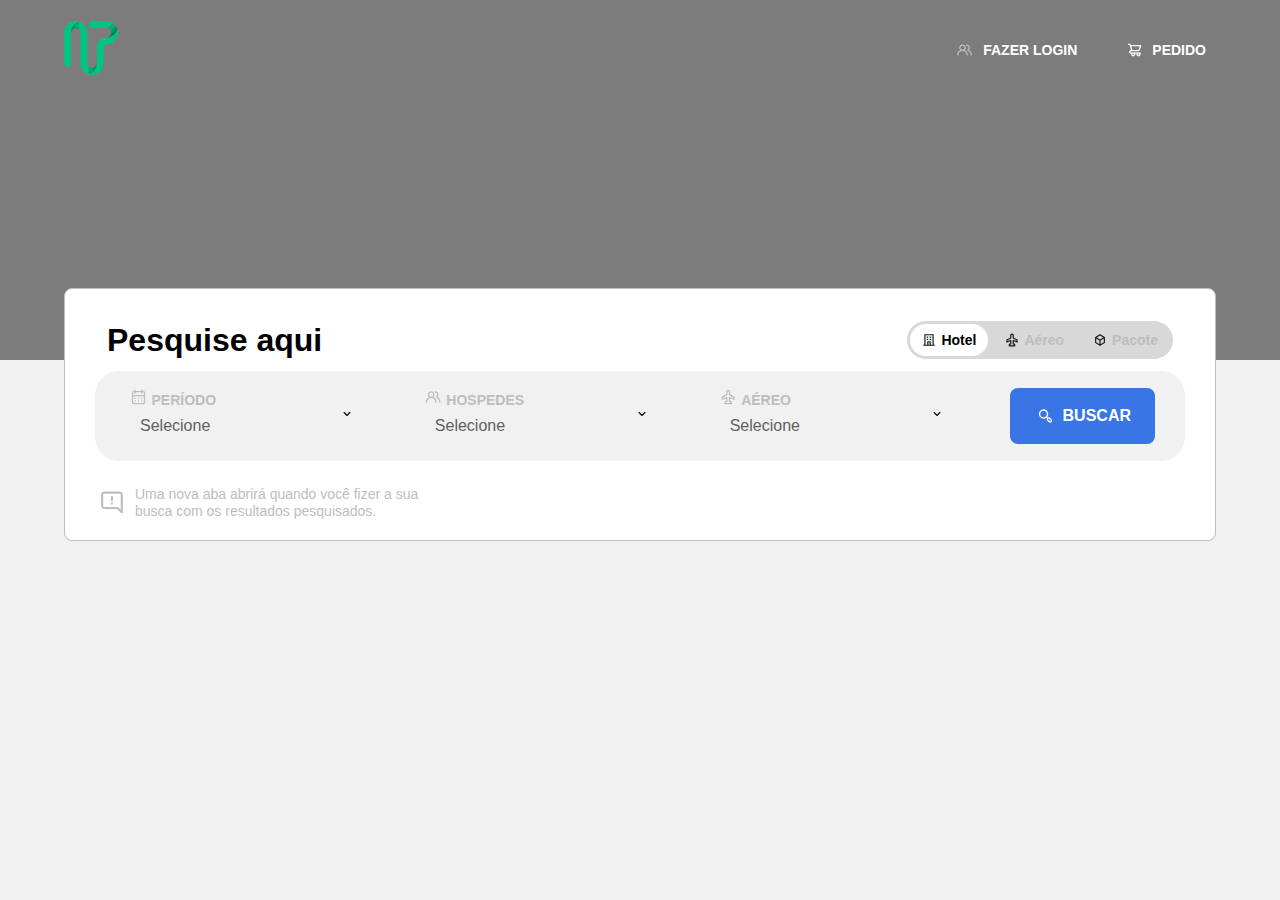
==== index.html @ 0e7811f5 "first commit" ====
<!DOCTYPE html>
<html translate="no">
<head>
  <meta charset="UTF-8">
  <meta http-equiv="X-UA-Compatible" content="IE=edge">
  <meta name="viewport" content="width=device-width, initial-scale=1.0">
  <meta name="google" content="notranslate">

  <title>Document</title>
 
  <link rel="stylesheet" href="assets/css/styles.min.css">
</head>
<body>
  <div class="motor-background">
    <header>
      <div class="icon_container">
        <img src="./assets/images/favicon.svg" alt="Logo Infotera">
      </div>
      <div class="navgation_container">
        <nav>
          <ul>
            <li>
              <a href="#">
                <img src="./assets/images/users.svg" alt="">
                FAZER LOGIN
              </a>
            </li>
            <li>
              <a href="#">
                <img src="./assets/images/cart.svg" alt="">
                PEDIDO
              </a>
            </li>
          </ul>
        </nav>
      </div>
    </header>

    <div class="motor_search">
      <div class="search_options-container">
        <h2>Pesquise aqui</h2>
        <div class="search_options">
          <div>
            <a href="#" class="current">
              <img src="./assets/images/Building.svg" alt="">
              Hotel
            </a>
          </div>
          <div>
            <a href="#">
              <img src="./assets/images/Plane.svg" alt="">
              Aéreo
            </a>
          </div>
          <div>
            <a href="#">
              <img src="./assets/images/Box.svg" alt="">
              Pacote
            </a>
          </div>
        </div>
      </div>

      <div class="search_fields-container">
        <div class="input_field-container">
          <div class="field_label-container">
            <div>
              <img src="./assets/images/calendar_gray.svg" alt="">
              <label for="">Período</label>
            </div>
            <img class="right-icon" src="./assets/images/down-arrow-1.svg" alt="">
          </div>
          <input type="text" placeholder="Selecione">
        </div>

        <div class="input_field-container">
          <div class="field_label-container">
            <div>
              <img src="./assets/images/users_1.svg" alt="">
              <label for="">Hospedes</label>
            </div>
            <img class="right-icon" src="./assets/images/down-arrow-1.svg" alt="">
          </div>
          <input type="text" placeholder="Selecione">
        </div>

        <div class="input_field-container">
          <div class="field_label-container">
            <div>
              <img src="./assets/images/plane_gray.svg" alt="">
              <label for="">Aéreo</label>
            </div>
            <img class="right-icon" src="./assets/images/down-arrow-1.svg" alt="">
          </div>
          <input type="text" placeholder="Selecione">
        </div>
        
        <div class="motor_button-container">
          <a href="./views/hotelList.html">
            <img src="./assets/images/search.svg" alt="">
            Buscar
          </a>
        </div>
      </div>

      <div class="disclaimer-container">
        <p>
          <img src="./assets/images/Icon.svg" alt="">
          Uma nova aba abrirá quando você fizer a sua<br>busca com os resultados pesquisados.
        </p>
      </div>
    </div>
  </div>
</body>
</html>
---- assets/css/styles.min.css ----
:root{--primary-color: #3975E5;--secondary-color: #0B294B;--terciary-color: #20C997;--feedback-good-color: #78D9BC;--feedback-attention-color: #F6CE65;--feedback-bad-color: #D76363;--neutral-low-color: #131418;--neutral-low-light-color: #7C7C7C;--neutral-low-medium-color: #616161;--neutral-low-dark-color: #343435;--neutral-high-color: #C4C4C4;--neutral-high-light-color: #F1F1F1;--neutral-high-medium-color: #D8D8D8;--neutral-high-dark-color: #BEBEBE;--white-color: #FFF;--black-color: #000;--font-family: brother-1816, sans-serif;--font-bold: 700;--font-medium: 500;--font-regular: 400;--font-thin: 350;--font-size-xxxs: 12px;--font-size-xxs: 14px;--font-size-xxs: 14px;--font-size-xs: 16px;--font-size-sm: 20px;--font-size-md: 24px;--font-size-lg: 32px;--font-size-xl: 40px;--font-size-xxl: 48px;--font-size-xxxl: 64px;--font-size-display: 80px;--font-size-giant: 96px;--font-size-enormous: 128px;--line-height-default: 100%;--line-height-xs: 115%;--line-height-sm: 120%;--line-height-md: 133%;--line-height-lg: 150%;--line-height-xl: 170%;--line-height-xxl: 200%;--border-radius-none: 0px;--border-radius-sm: 8px;--border-radius-md: 16px;--border-radius-lg: 24px;--border-radius-pill: 500px;--border-width-none: 0px;--border-width-hairline: 1px;--border-width-thin: 2px;--border-width-thick: 4px;--border-width-heavy: 8px;--opacity-semiopaque: .72;--opacity-bold: .64;--opacity-medium: .32;--opacity-light: .16;--opacity-transparent: .08;--shadow-level-1: 0px 4px 8px;--shadow-level-2: 0px 8px 24px;--shadow-level-3: 0px 16px 32px;--shadow-level-4: 0px 16px 48px}*{margin:0;padding:0;-webkit-box-sizing:border-box;box-sizing:border-box;font-family:var(--font-family)}@media(max-width: 1080px){html{font-size:93.75%}}@media(max-width: 720px){html{font-size:87.5%}}select,button{cursor:pointer}a{color:inherit;text-decoration:none;color:var(--black-color)}*{padding:0;margin:0;-webkit-box-sizing:border-box;box-sizing:border-box;text-decoration:none;list-style:none;font-family:var(--font-family);outline:none;border:none}body{height:100vh}.motor-background{background-color:var(--neutral-low-light-color);height:40vh;position:relative}header{height:6.25rem;display:-webkit-box;display:-ms-flexbox;display:flex;-webkit-box-pack:justify;-ms-flex-pack:justify;justify-content:space-between;-webkit-box-align:center;-ms-flex-align:center;align-items:center;padding:0 4rem}header .icon_container img{height:3.375rem;width:3.375rem}header nav ul{display:-webkit-box;display:-ms-flexbox;display:flex;gap:1.875rem}header nav ul li{padding:0.625rem}header nav ul li a{display:-webkit-box;display:-ms-flexbox;display:flex;gap:0.625rem;color:var(--white-color);gap:0.625rem;font-size:var(--font-size-xxs);line-height:var(--line-height-sm);font-weight:var(--font-bold);-webkit-transition:.4s;transition:.4s}header nav ul li a:hover{opacity:var(--opacity-semiopaque)}.motor_search{background-color:var(--white-color);width:90%;margin:0 auto;border-radius:var(--border-radius-sm);padding:1.25rem 1.875rem;border:solid var(--border-width-hairline) var(--neutral-high-dark-color);position:absolute;left:5%;top:80%}.motor_search h2{font-weight:var(--font-bold);font-size:var(--font-size-lg)}.motor_search .search_options-container{display:-webkit-box;display:-ms-flexbox;display:flex;-webkit-box-pack:justify;-ms-flex-pack:justify;justify-content:space-between;-webkit-box-align:center;-ms-flex-align:center;align-items:center;height:auto;padding:0.75rem}.motor_search .search_options-container .search_options{display:-webkit-box;display:-ms-flexbox;display:flex;gap:0.3125rem;background-color:var(--neutral-high-medium-color);width:-webkit-fit-content;width:-moz-fit-content;width:fit-content;border-radius:var(--border-radius-lg);padding:0.1875rem;-webkit-box-pack:justify;-ms-flex-pack:justify;justify-content:space-between}.motor_search .search_options-container .search_options a{display:-webkit-box;display:-ms-flexbox;display:flex;gap:0.3125rem;-webkit-box-align:center;-ms-flex-align:center;align-items:center;padding:0.5rem 0.75rem;background-color:rgba(0,0,0,0);border-radius:var(--border-radius-lg);font-size:var(--font-size-xxs);font-weight:var(--font-bold);color:var(--neutral-high-dark-color);-webkit-transition:.4s;transition:.4s}.motor_search .search_options-container .search_options a.current{background-color:var(--white-color);color:var(--black-color)}.motor_search .search_options-container .search_options a:hover{background-color:var(--white-color);color:var(--black-color)}.motor_search .search_options-container .search_options a img{width:0.875rem;height:0.875rem}.motor_search .disclaimer-container{display:-webkit-box;display:-ms-flexbox;display:flex;margin:24px 0 0 0}.motor_search .disclaimer-container img{height:2.1875rem;width:2.1875rem}.motor_search .disclaimer-container p{font-size:var(--font-size-xxs);color:var(--neutral-high-dark-color);line-height:var(--line-height-sm);display:-webkit-box;display:-ms-flexbox;display:flex;-webkit-box-align:center;-ms-flex-align:center;align-items:center;gap:0.3125rem}.search_fields-container{background-color:var(--neutral-high-light-color);height:5.625rem;width:100%;border-radius:var(--border-radius-lg);display:grid;grid-template-columns:2fr 2fr 2fr 1fr}.search_fields-container .input_field-container{display:-webkit-box;display:-ms-flexbox;display:flex;-webkit-box-orient:vertical;-webkit-box-direction:normal;-ms-flex-direction:column;flex-direction:column;-webkit-box-pack:center;-ms-flex-pack:center;justify-content:center;padding:0 2.1875rem;position:relative}.search_fields-container .input_field-container input{background-color:rgba(0,0,0,0);padding:0.625rem}.search_fields-container .input_field-container input::-webkit-input-placeholder{color:var(--neutral-low-medium-color);font-size:var(--font-size-xs)}.search_fields-container .input_field-container input::-moz-placeholder{color:var(--neutral-low-medium-color);font-size:var(--font-size-xs)}.search_fields-container .input_field-container input:-ms-input-placeholder{color:var(--neutral-low-medium-color);font-size:var(--font-size-xs)}.search_fields-container .input_field-container input::-ms-input-placeholder{color:var(--neutral-low-medium-color);font-size:var(--font-size-xs)}.search_fields-container .input_field-container input::placeholder{color:var(--neutral-low-medium-color);font-size:var(--font-size-xs)}.search_fields-container .input_field-container .field_label-container{display:-webkit-box;display:-ms-flexbox;display:flex;gap:0.3125rem}.search_fields-container .input_field-container .field_label-container img.right-icon{height:1rem;width:1rem;position:absolute;right:2.1875rem;top:2.1875rem;cursor:pointer}.search_fields-container .input_field-container .field_label-container label{font-size:var(--font-size-xxs);color:var(--neutral-high-dark-color);font-weight:var(--font-bold);text-transform:uppercase}.search_fields-container .motor_button-container{display:-webkit-box;display:-ms-flexbox;display:flex;-webkit-box-pack:end;-ms-flex-pack:end;justify-content:flex-end;-webkit-box-align:center;-ms-flex-align:center;align-items:center;padding:0 1.875rem}.search_fields-container .motor_button-container a{background-color:var(--primary-color);padding:1rem 1.5rem;border-radius:var(--border-radius-sm);display:-webkit-box;display:-ms-flexbox;display:flex;gap:0.3125rem;-webkit-box-align:center;-ms-flex-align:center;align-items:center;color:var(--white-color);font-weight:var(--font-bold);text-transform:uppercase;-webkit-transition:.4s;transition:.4s}.search_fields-container .motor_button-container a:hover{opacity:var(--opacity-semiopaque)}body{background-color:var(--neutral-high-light-color)}.header-dark{background-color:var(--secondary-color)}.header-dark .header_motor_search{display:-webkit-box;display:-ms-flexbox;display:flex;-webkit-box-align:center;-ms-flex-align:center;align-items:center;gap:20px;background-color:var(--neutral-high-light-color);border-radius:var(--border-radius-lg);padding:7px 20px}.header-dark .header_motor_search .input_field{display:-webkit-box;display:-ms-flexbox;display:flex;-webkit-box-align:center;-ms-flex-align:center;align-items:center;gap:5px;width:200px}.header-dark .header_motor_search .input_field input{background-color:rgba(0,0,0,0);font-weight:var(--font-bold)}.header-dark .header_motor_search .input_field input.custom-width-input{width:60%}.header-dark .header_motor_search button{background-color:var(--primary-color);padding:10px;border-radius:var(--border-radius-sm)}.container{width:90%;margin:0 auto}.container .title_container{padding:30px 0}.order_filters-container{display:-webkit-box;display:-ms-flexbox;display:flex;-webkit-box-align:center;-ms-flex-align:center;align-items:center;gap:24px}.order_filters-container p{font-weight:var(--font-bold);color:var(--neutral-low-light-color)}.order_filters-container .order_filter_item-container{display:-webkit-box;display:-ms-flexbox;display:flex;gap:5px}.order_filters-container .order_filter_item-container .order_filter_item{border:solid var(--border-width-hairline) var(--neutral-high-medium-color);border-radius:var(--border-radius-sm);padding:4px;cursor:pointer;-webkit-transition:.4s;transition:.4s}.order_filters-container .order_filter_item-container .order_filter_item:hover{border-color:var(--black-color);color:var(--black-color)}.order_filters-container .order_filter_item-container .order_filter_item p{color:var(--neutral-high-medium-color);font-weight:var(--font-bold);font-size:var(--font-size-xxxs);text-transform:uppercase}.container_content{display:-webkit-box;display:-ms-flexbox;display:flex;gap:60px}.container_content .hotel_list-container{margin-top:50px;display:-webkit-box;display:-ms-flexbox;display:flex;-webkit-box-orient:vertical;-webkit-box-direction:normal;-ms-flex-direction:column;flex-direction:column;gap:20px;width:70%;border-radius:var(--border-radius-sm)}.container_content .hotel_list-container .hotel_list-item{display:grid;grid-template-columns:1fr 4fr}.container_content .hotel_list-container .hotel_list-item .image_hotel{width:400px;height:300px;border-radius:0;background-color:var(--white-color)}.container_content .hotel_list-container .hotel_list-item .image_hotel img{width:100%;height:100%;border-radius:var(--border-radius-sm)}.container_content .hotel_list-container .hotel_list-item .card_body-container{padding:20px 30px;background-color:var(--white-color);border-radius:0 var(--border-radius-sm) var(--border-radius-sm) 0}.container_content .hotel_list-container .hotel_list-item .card_body-container .card_title-container{display:-webkit-box;display:-ms-flexbox;display:flex;-webkit-box-pack:justify;-ms-flex-pack:justify;justify-content:space-between}.container_content .hotel_list-container .hotel_list-item .card_body-container .card_title-container .label-container{background-color:var(--secondary-color);padding:5px 10px;border-radius:var(--border-radius-sm)}.container_content .hotel_list-container .hotel_list-item .card_body-container .card_title-container .label-container p.label{color:var(--white-color);font-weight:var(--font-bold)}.container_content .hotel_list-container .hotel_list-item .card_body-container .card_title-container .assessment-container{background-color:var(--feedback-good-color);padding:5px 10px;border-radius:var(--border-radius-sm)}.container_content .hotel_list-container .hotel_list-item .card_body-container .card_title-container .assessment-container p{color:var(--white-color);font-weight:var(--font-regular)}.container_content .hotel_list-container .hotel_list-item .card_body-container .card_title-container .assessment-container p span{font-size:var(--font-size-sm);font-weight:var(--font-bold)}.container_content .hotel_list-container .hotel_list-item .card_body-container .card-content{padding:12px 0}.container_content .hotel_list-container .hotel_list-item .card_body-container .card-content h3{font-size:var(--font-size-md)}.container_content .hotel_list-container .hotel_list-item .card_body-container .card-content p{padding-top:5px;font-size:var(--font-size-xxxs);color:var(--neutral-low-light-color)}.container_content .hotel_list-container .hotel_list-item .card_body-container .card-content .boardTypes-container{display:grid;grid-template-columns:1fr 1fr;gap:15px;padding-top:30px}.container_content .hotel_list-container .hotel_list-item .card_body-container .card-content .boardTypes-container .boardType-content{display:-webkit-box;display:-ms-flexbox;display:flex;gap:5px;-webkit-box-align:center;-ms-flex-align:center;align-items:center}.container_content .hotel_list-container .hotel_list-item .card_body-container .card-content .boardTypes-container .boardType-content img{height:12px;width:12px}.container_content .hotel_list-container .hotel_list-item .card_body-container .card-content .boardTypes-container .boardType-content p{font-size:var(--font-size-xxs);color:var(--feedback-good-color)}.container_content .hotel_list-container .hotel_list-item .card_body-container .card-content .price_details-container{padding-top:15px;display:-webkit-box;display:-ms-flexbox;display:flex;-webkit-box-pack:justify;-ms-flex-pack:justify;justify-content:space-between;-webkit-box-align:center;-ms-flex-align:center;align-items:center}.container_content .hotel_list-container .hotel_list-item .card_body-container .card-content .price_details-container p{color:var(--neutral-high-dark-color);font-size:var(--font-size-x-xs)}.container_content .hotel_list-container .hotel_list-item .card_body-container .card-content .price_details-container p span.dark_text{font-weight:var(--font-bold)}.container_content .hotel_list-container .hotel_list-item .card_body-container .card-content .price_details-container .discount-container{padding:5px 10px;text-align:center;background-color:var(--primary-color);border-radius:var(--border-radius-sm)}.container_content .hotel_list-container .hotel_list-item .card_body-container .card-content .price_details-container .discount-container p{font-weight:var(--font-bold);color:var(--white-color);font-size:var(--font-size-xxxs)}.container_content .hotel_list-container .hotel_list-item .card_body-container .card-content .price_details-container .price-container{text-align:end}.container_content .hotel_list-container .hotel_list-item .card_body-container .card-content .price_details-container .price-container p{font-weight:var(--font-bold)}.container_content .hotel_list-container .hotel_list-item .card_body-container .card-content .price_details-container .price-container p.price_depor{font-size:var(--font-size-xxs)}.container_content .hotel_list-container .hotel_list-item .card_body-container .card-content .price_details-container .price-container p.price{font-size:var(--font-size-md);color:var(--black-color)}.container_content .hotel_list-container .hotel_list-item .card_body-container .card-content .price_details-container .price-container p.price span.small_text{font-size:var(--font-size-xxs)}.container_content .filters-container{width:40%;padding:3.125rem 0}.container_content .filters-container .filter_title-container{padding:0 0 1.875rem 0;display:-webkit-box;display:-ms-flexbox;display:flex;-webkit-box-pack:justify;-ms-flex-pack:justify;justify-content:space-between}.container_content .filters-container .filter_title-container h3{font-size:var(--font-size-md);font-weight:var(--font-bold)}.container_content .filters-container .filter_title-container button{font-size:var(--font-size-xxs);background-color:rgba(0,0,0,0);border-bottom:solid 1px var(--black-color);padding:0 5px;color:var(--neutral-low-color)}.container_content .filters-container .filters-content h4{color:var(--neutral-low-medium-color);font-weight:var(--font-bold);letter-spacing:1px;text-transform:uppercase}.container_content .filters-container .filters-content .graphic{height:150px;display:-webkit-box;display:-ms-flexbox;display:flex;-webkit-box-pack:center;-ms-flex-pack:center;justify-content:center}.container_content .filters-container .filters-content .price_minmax-container{padding:10px 0;display:-webkit-box;display:-ms-flexbox;display:flex;-webkit-box-pack:center;-ms-flex-pack:center;justify-content:center;gap:50px}.container_content .filters-container .filters-content .price_minmax-container .minmax_card{background-color:var(--white-color);padding:20px 30px;border-radius:var(--border-radius-sm);border:1px solid var(--neutral-high-medium-color);display:-webkit-box;display:-ms-flexbox;display:flex;-webkit-box-orient:vertical;-webkit-box-direction:normal;-ms-flex-direction:column;flex-direction:column;gap:5px}.container_content .filters-container .filters-content .price_minmax-container .minmax_card h4{font-size:var(--font-size-xxxs)}.container_content .filters-container .filters-content .price_minmax-container .minmax_card p{color:var(--neutral-high-dark-color)}.container_content .filters-container .filters-content .btns-container button{padding:10px 15px;border:solid 1px var(--neutral-high-medium-color);color:var(--neutral-high-medium-color);border-radius:var(--border-radius-sm);font-size:var(--font-size-xxs);font-weight:var(--font-bold)}.container_content .filters-container .filters-content .filter_rooms-container,.container_content .filters-container .filters-content .filter_rating-container,.container_content .filters-container .filters-content .filter_flight_company-container{padding-top:50px;display:-webkit-box;display:-ms-flexbox;display:flex;-webkit-box-orient:vertical;-webkit-box-direction:normal;-ms-flex-direction:column;flex-direction:column;gap:15px}.container_content .filters-container .filters-content .filter_flight_company-container .filter_flight_company-content{display:-webkit-box;display:-ms-flexbox;display:flex;-webkit-box-orient:vertical;-webkit-box-direction:normal;-ms-flex-direction:column;flex-direction:column;gap:25px}.container_content .filters-container .filters-content .filter_flight_company-container .filter_flight_company-content .filter_flight_company-item{display:-webkit-box;display:-ms-flexbox;display:flex;-webkit-box-align:center;-ms-flex-align:center;align-items:center;gap:10px}.container_content .filters-container .filters-content .filter_flight_company-container .filter_flight_company-content .filter_flight_company-item p{color:var(--neutral-high-dark-color);font-size:var(--font-size-xxs)}.container_content .filters-container .filters-content .filter_flight_company-container .filter_flight_company-content .filter_flight_company-item .check{padding:0px;border:0;border-radius:var(--border-radius-sm);cursor:pointer}.header-dark{background-color:var(--secondary-color)}.header-dark .header_motor_search{display:-webkit-box;display:-ms-flexbox;display:flex;-webkit-box-align:center;-ms-flex-align:center;align-items:center;gap:20px;background-color:var(--neutral-high-light-color);border-radius:var(--border-radius-lg);padding:7px 20px}.header-dark .header_motor_search .input_field{display:-webkit-box;display:-ms-flexbox;display:flex;-webkit-box-align:center;-ms-flex-align:center;align-items:center;gap:5px;width:200px}.header-dark .header_motor_search .input_field input{background-color:rgba(0,0,0,0);font-weight:var(--font-bold)}.header-dark .header_motor_search .input_field input.custom-width-input{width:60%}.header-dark .header_motor_search button{background-color:var(--primary-color);padding:10px;border-radius:var(--border-radius-sm)}.image-container{padding:30px 0;display:-webkit-box;display:-ms-flexbox;display:flex;-ms-flex-wrap:wrap;flex-wrap:wrap;gap:20px;max-height:450px}.image-container img{border-radius:var(--border-radius-sm)}
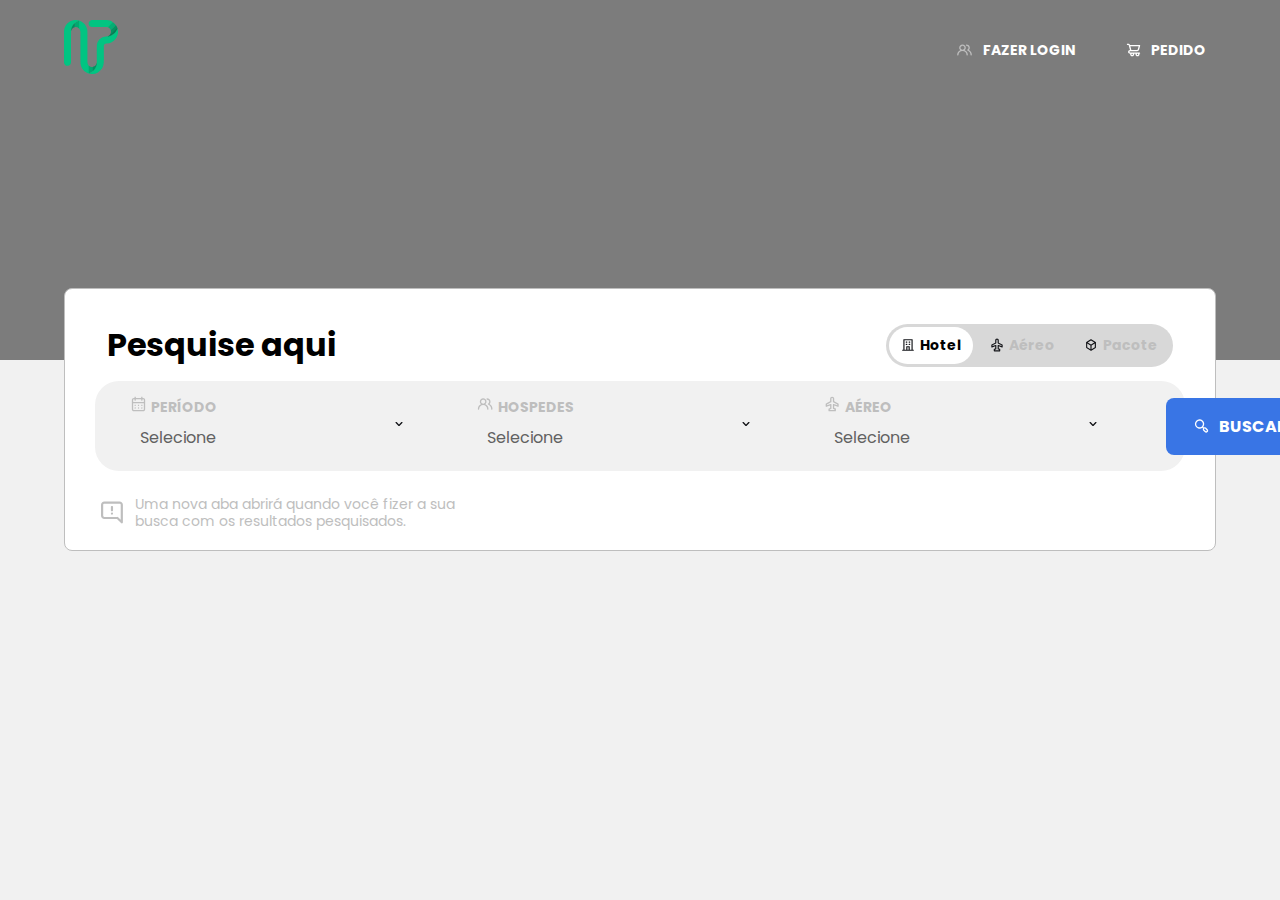
==== commit 39391068: "." ====
--- a/index.html
+++ b/index.html
@@ -96,7 +96,7 @@
         </div>
         
         <div class="motor_button-container">
-          <a href="./views/hotelList.html">
+          <a class="btn btn-blue" href="./views/hotelList.html">
             <img src="./assets/images/search.svg" alt="">
             Buscar
           </a>
--- a/assets/css/styles.min.css
+++ b/assets/css/styles.min.css
@@ -1 +1 @@
-:root{--primary-color: #3975E5;--secondary-color: #0B294B;--terciary-color: #20C997;--feedback-good-color: #78D9BC;--feedback-attention-color: #F6CE65;--feedback-bad-color: #D76363;--neutral-low-color: #131418;--neutral-low-light-color: #7C7C7C;--neutral-low-medium-color: #616161;--neutral-low-dark-color: #343435;--neutral-high-color: #C4C4C4;--neutral-high-light-color: #F1F1F1;--neutral-high-medium-color: #D8D8D8;--neutral-high-dark-color: #BEBEBE;--white-color: #FFF;--black-color: #000;--font-family: brother-1816, sans-serif;--font-bold: 700;--font-medium: 500;--font-regular: 400;--font-thin: 350;--font-size-xxxs: 12px;--font-size-xxs: 14px;--font-size-xxs: 14px;--font-size-xs: 16px;--font-size-sm: 20px;--font-size-md: 24px;--font-size-lg: 32px;--font-size-xl: 40px;--font-size-xxl: 48px;--font-size-xxxl: 64px;--font-size-display: 80px;--font-size-giant: 96px;--font-size-enormous: 128px;--line-height-default: 100%;--line-height-xs: 115%;--line-height-sm: 120%;--line-height-md: 133%;--line-height-lg: 150%;--line-height-xl: 170%;--line-height-xxl: 200%;--border-radius-none: 0px;--border-radius-sm: 8px;--border-radius-md: 16px;--border-radius-lg: 24px;--border-radius-pill: 500px;--border-width-none: 0px;--border-width-hairline: 1px;--border-width-thin: 2px;--border-width-thick: 4px;--border-width-heavy: 8px;--opacity-semiopaque: .72;--opacity-bold: .64;--opacity-medium: .32;--opacity-light: .16;--opacity-transparent: .08;--shadow-level-1: 0px 4px 8px;--shadow-level-2: 0px 8px 24px;--shadow-level-3: 0px 16px 32px;--shadow-level-4: 0px 16px 48px}*{margin:0;padding:0;-webkit-box-sizing:border-box;box-sizing:border-box;font-family:var(--font-family)}@media(max-width: 1080px){html{font-size:93.75%}}@media(max-width: 720px){html{font-size:87.5%}}select,button{cursor:pointer}a{color:inherit;text-decoration:none;color:var(--black-color)}*{padding:0;margin:0;-webkit-box-sizing:border-box;box-sizing:border-box;text-decoration:none;list-style:none;font-family:var(--font-family);outline:none;border:none}body{height:100vh}.motor-background{background-color:var(--neutral-low-light-color);height:40vh;position:relative}header{height:6.25rem;display:-webkit-box;display:-ms-flexbox;display:flex;-webkit-box-pack:justify;-ms-flex-pack:justify;justify-content:space-between;-webkit-box-align:center;-ms-flex-align:center;align-items:center;padding:0 4rem}header .icon_container img{height:3.375rem;width:3.375rem}header nav ul{display:-webkit-box;display:-ms-flexbox;display:flex;gap:1.875rem}header nav ul li{padding:0.625rem}header nav ul li a{display:-webkit-box;display:-ms-flexbox;display:flex;gap:0.625rem;color:var(--white-color);gap:0.625rem;font-size:var(--font-size-xxs);line-height:var(--line-height-sm);font-weight:var(--font-bold);-webkit-transition:.4s;transition:.4s}header nav ul li a:hover{opacity:var(--opacity-semiopaque)}.motor_search{background-color:var(--white-color);width:90%;margin:0 auto;border-radius:var(--border-radius-sm);padding:1.25rem 1.875rem;border:solid var(--border-width-hairline) var(--neutral-high-dark-color);position:absolute;left:5%;top:80%}.motor_search h2{font-weight:var(--font-bold);font-size:var(--font-size-lg)}.motor_search .search_options-container{display:-webkit-box;display:-ms-flexbox;display:flex;-webkit-box-pack:justify;-ms-flex-pack:justify;justify-content:space-between;-webkit-box-align:center;-ms-flex-align:center;align-items:center;height:auto;padding:0.75rem}.motor_search .search_options-container .search_options{display:-webkit-box;display:-ms-flexbox;display:flex;gap:0.3125rem;background-color:var(--neutral-high-medium-color);width:-webkit-fit-content;width:-moz-fit-content;width:fit-content;border-radius:var(--border-radius-lg);padding:0.1875rem;-webkit-box-pack:justify;-ms-flex-pack:justify;justify-content:space-between}.motor_search .search_options-container .search_options a{display:-webkit-box;display:-ms-flexbox;display:flex;gap:0.3125rem;-webkit-box-align:center;-ms-flex-align:center;align-items:center;padding:0.5rem 0.75rem;background-color:rgba(0,0,0,0);border-radius:var(--border-radius-lg);font-size:var(--font-size-xxs);font-weight:var(--font-bold);color:var(--neutral-high-dark-color);-webkit-transition:.4s;transition:.4s}.motor_search .search_options-container .search_options a.current{background-color:var(--white-color);color:var(--black-color)}.motor_search .search_options-container .search_options a:hover{background-color:var(--white-color);color:var(--black-color)}.motor_search .search_options-container .search_options a img{width:0.875rem;height:0.875rem}.motor_search .disclaimer-container{display:-webkit-box;display:-ms-flexbox;display:flex;margin:24px 0 0 0}.motor_search .disclaimer-container img{height:2.1875rem;width:2.1875rem}.motor_search .disclaimer-container p{font-size:var(--font-size-xxs);color:var(--neutral-high-dark-color);line-height:var(--line-height-sm);display:-webkit-box;display:-ms-flexbox;display:flex;-webkit-box-align:center;-ms-flex-align:center;align-items:center;gap:0.3125rem}.search_fields-container{background-color:var(--neutral-high-light-color);height:5.625rem;width:100%;border-radius:var(--border-radius-lg);display:grid;grid-template-columns:2fr 2fr 2fr 1fr}.search_fields-container .input_field-container{display:-webkit-box;display:-ms-flexbox;display:flex;-webkit-box-orient:vertical;-webkit-box-direction:normal;-ms-flex-direction:column;flex-direction:column;-webkit-box-pack:center;-ms-flex-pack:center;justify-content:center;padding:0 2.1875rem;position:relative}.search_fields-container .input_field-container input{background-color:rgba(0,0,0,0);padding:0.625rem}.search_fields-container .input_field-container input::-webkit-input-placeholder{color:var(--neutral-low-medium-color);font-size:var(--font-size-xs)}.search_fields-container .input_field-container input::-moz-placeholder{color:var(--neutral-low-medium-color);font-size:var(--font-size-xs)}.search_fields-container .input_field-container input:-ms-input-placeholder{color:var(--neutral-low-medium-color);font-size:var(--font-size-xs)}.search_fields-container .input_field-container input::-ms-input-placeholder{color:var(--neutral-low-medium-color);font-size:var(--font-size-xs)}.search_fields-container .input_field-container input::placeholder{color:var(--neutral-low-medium-color);font-size:var(--font-size-xs)}.search_fields-container .input_field-container .field_label-container{display:-webkit-box;display:-ms-flexbox;display:flex;gap:0.3125rem}.search_fields-container .input_field-container .field_label-container img.right-icon{height:1rem;width:1rem;position:absolute;right:2.1875rem;top:2.1875rem;cursor:pointer}.search_fields-container .input_field-container .field_label-container label{font-size:var(--font-size-xxs);color:var(--neutral-high-dark-color);font-weight:var(--font-bold);text-transform:uppercase}.search_fields-container .motor_button-container{display:-webkit-box;display:-ms-flexbox;display:flex;-webkit-box-pack:end;-ms-flex-pack:end;justify-content:flex-end;-webkit-box-align:center;-ms-flex-align:center;align-items:center;padding:0 1.875rem}.search_fields-container .motor_button-container a{background-color:var(--primary-color);padding:1rem 1.5rem;border-radius:var(--border-radius-sm);display:-webkit-box;display:-ms-flexbox;display:flex;gap:0.3125rem;-webkit-box-align:center;-ms-flex-align:center;align-items:center;color:var(--white-color);font-weight:var(--font-bold);text-transform:uppercase;-webkit-transition:.4s;transition:.4s}.search_fields-container .motor_button-container a:hover{opacity:var(--opacity-semiopaque)}body{background-color:var(--neutral-high-light-color)}.header-dark{background-color:var(--secondary-color)}.header-dark .header_motor_search{display:-webkit-box;display:-ms-flexbox;display:flex;-webkit-box-align:center;-ms-flex-align:center;align-items:center;gap:20px;background-color:var(--neutral-high-light-color);border-radius:var(--border-radius-lg);padding:7px 20px}.header-dark .header_motor_search .input_field{display:-webkit-box;display:-ms-flexbox;display:flex;-webkit-box-align:center;-ms-flex-align:center;align-items:center;gap:5px;width:200px}.header-dark .header_motor_search .input_field input{background-color:rgba(0,0,0,0);font-weight:var(--font-bold)}.header-dark .header_motor_search .input_field input.custom-width-input{width:60%}.header-dark .header_motor_search button{background-color:var(--primary-color);padding:10px;border-radius:var(--border-radius-sm)}.container{width:90%;margin:0 auto}.container .title_container{padding:30px 0}.order_filters-container{display:-webkit-box;display:-ms-flexbox;display:flex;-webkit-box-align:center;-ms-flex-align:center;align-items:center;gap:24px}.order_filters-container p{font-weight:var(--font-bold);color:var(--neutral-low-light-color)}.order_filters-container .order_filter_item-container{display:-webkit-box;display:-ms-flexbox;display:flex;gap:5px}.order_filters-container .order_filter_item-container .order_filter_item{border:solid var(--border-width-hairline) var(--neutral-high-medium-color);border-radius:var(--border-radius-sm);padding:4px;cursor:pointer;-webkit-transition:.4s;transition:.4s}.order_filters-container .order_filter_item-container .order_filter_item:hover{border-color:var(--black-color);color:var(--black-color)}.order_filters-container .order_filter_item-container .order_filter_item p{color:var(--neutral-high-medium-color);font-weight:var(--font-bold);font-size:var(--font-size-xxxs);text-transform:uppercase}.container_content{display:-webkit-box;display:-ms-flexbox;display:flex;gap:60px}.container_content .hotel_list-container{margin-top:50px;display:-webkit-box;display:-ms-flexbox;display:flex;-webkit-box-orient:vertical;-webkit-box-direction:normal;-ms-flex-direction:column;flex-direction:column;gap:20px;width:70%;border-radius:var(--border-radius-sm)}.container_content .hotel_list-container .hotel_list-item{display:grid;grid-template-columns:1fr 4fr}.container_content .hotel_list-container .hotel_list-item .image_hotel{width:400px;height:300px;border-radius:0;background-color:var(--white-color)}.container_content .hotel_list-container .hotel_list-item .image_hotel img{width:100%;height:100%;border-radius:var(--border-radius-sm)}.container_content .hotel_list-container .hotel_list-item .card_body-container{padding:20px 30px;background-color:var(--white-color);border-radius:0 var(--border-radius-sm) var(--border-radius-sm) 0}.container_content .hotel_list-container .hotel_list-item .card_body-container .card_title-container{display:-webkit-box;display:-ms-flexbox;display:flex;-webkit-box-pack:justify;-ms-flex-pack:justify;justify-content:space-between}.container_content .hotel_list-container .hotel_list-item .card_body-container .card_title-container .label-container{background-color:var(--secondary-color);padding:5px 10px;border-radius:var(--border-radius-sm)}.container_content .hotel_list-container .hotel_list-item .card_body-container .card_title-container .label-container p.label{color:var(--white-color);font-weight:var(--font-bold)}.container_content .hotel_list-container .hotel_list-item .card_body-container .card_title-container .assessment-container{background-color:var(--feedback-good-color);padding:5px 10px;border-radius:var(--border-radius-sm)}.container_content .hotel_list-container .hotel_list-item .card_body-container .card_title-container .assessment-container p{color:var(--white-color);font-weight:var(--font-regular)}.container_content .hotel_list-container .hotel_list-item .card_body-container .card_title-container .assessment-container p span{font-size:var(--font-size-sm);font-weight:var(--font-bold)}.container_content .hotel_list-container .hotel_list-item .card_body-container .card-content{padding:12px 0}.container_content .hotel_list-container .hotel_list-item .card_body-container .card-content h3{font-size:var(--font-size-md)}.container_content .hotel_list-container .hotel_list-item .card_body-container .card-content p{padding-top:5px;font-size:var(--font-size-xxxs);color:var(--neutral-low-light-color)}.container_content .hotel_list-container .hotel_list-item .card_body-container .card-content .boardTypes-container{display:grid;grid-template-columns:1fr 1fr;gap:15px;padding-top:30px}.container_content .hotel_list-container .hotel_list-item .card_body-container .card-content .boardTypes-container .boardType-content{display:-webkit-box;display:-ms-flexbox;display:flex;gap:5px;-webkit-box-align:center;-ms-flex-align:center;align-items:center}.container_content .hotel_list-container .hotel_list-item .card_body-container .card-content .boardTypes-container .boardType-content img{height:12px;width:12px}.container_content .hotel_list-container .hotel_list-item .card_body-container .card-content .boardTypes-container .boardType-content p{font-size:var(--font-size-xxs);color:var(--feedback-good-color)}.container_content .hotel_list-container .hotel_list-item .card_body-container .card-content .price_details-container{padding-top:15px;display:-webkit-box;display:-ms-flexbox;display:flex;-webkit-box-pack:justify;-ms-flex-pack:justify;justify-content:space-between;-webkit-box-align:center;-ms-flex-align:center;align-items:center}.container_content .hotel_list-container .hotel_list-item .card_body-container .card-content .price_details-container p{color:var(--neutral-high-dark-color);font-size:var(--font-size-x-xs)}.container_content .hotel_list-container .hotel_list-item .card_body-container .card-content .price_details-container p span.dark_text{font-weight:var(--font-bold)}.container_content .hotel_list-container .hotel_list-item .card_body-container .card-content .price_details-container .discount-container{padding:5px 10px;text-align:center;background-color:var(--primary-color);border-radius:var(--border-radius-sm)}.container_content .hotel_list-container .hotel_list-item .card_body-container .card-content .price_details-container .discount-container p{font-weight:var(--font-bold);color:var(--white-color);font-size:var(--font-size-xxxs)}.container_content .hotel_list-container .hotel_list-item .card_body-container .card-content .price_details-container .price-container{text-align:end}.container_content .hotel_list-container .hotel_list-item .card_body-container .card-content .price_details-container .price-container p{font-weight:var(--font-bold)}.container_content .hotel_list-container .hotel_list-item .card_body-container .card-content .price_details-container .price-container p.price_depor{font-size:var(--font-size-xxs)}.container_content .hotel_list-container .hotel_list-item .card_body-container .card-content .price_details-container .price-container p.price{font-size:var(--font-size-md);color:var(--black-color)}.container_content .hotel_list-container .hotel_list-item .card_body-container .card-content .price_details-container .price-container p.price span.small_text{font-size:var(--font-size-xxs)}.container_content .filters-container{width:40%;padding:3.125rem 0}.container_content .filters-container .filter_title-container{padding:0 0 1.875rem 0;display:-webkit-box;display:-ms-flexbox;display:flex;-webkit-box-pack:justify;-ms-flex-pack:justify;justify-content:space-between}.container_content .filters-container .filter_title-container h3{font-size:var(--font-size-md);font-weight:var(--font-bold)}.container_content .filters-container .filter_title-container button{font-size:var(--font-size-xxs);background-color:rgba(0,0,0,0);border-bottom:solid 1px var(--black-color);padding:0 5px;color:var(--neutral-low-color)}.container_content .filters-container .filters-content h4{color:var(--neutral-low-medium-color);font-weight:var(--font-bold);letter-spacing:1px;text-transform:uppercase}.container_content .filters-container .filters-content .graphic{height:150px;display:-webkit-box;display:-ms-flexbox;display:flex;-webkit-box-pack:center;-ms-flex-pack:center;justify-content:center}.container_content .filters-container .filters-content .price_minmax-container{padding:10px 0;display:-webkit-box;display:-ms-flexbox;display:flex;-webkit-box-pack:center;-ms-flex-pack:center;justify-content:center;gap:50px}.container_content .filters-container .filters-content .price_minmax-container .minmax_card{background-color:var(--white-color);padding:20px 30px;border-radius:var(--border-radius-sm);border:1px solid var(--neutral-high-medium-color);display:-webkit-box;display:-ms-flexbox;display:flex;-webkit-box-orient:vertical;-webkit-box-direction:normal;-ms-flex-direction:column;flex-direction:column;gap:5px}.container_content .filters-container .filters-content .price_minmax-container .minmax_card h4{font-size:var(--font-size-xxxs)}.container_content .filters-container .filters-content .price_minmax-container .minmax_card p{color:var(--neutral-high-dark-color)}.container_content .filters-container .filters-content .btns-container button{padding:10px 15px;border:solid 1px var(--neutral-high-medium-color);color:var(--neutral-high-medium-color);border-radius:var(--border-radius-sm);font-size:var(--font-size-xxs);font-weight:var(--font-bold)}.container_content .filters-container .filters-content .filter_rooms-container,.container_content .filters-container .filters-content .filter_rating-container,.container_content .filters-container .filters-content .filter_flight_company-container{padding-top:50px;display:-webkit-box;display:-ms-flexbox;display:flex;-webkit-box-orient:vertical;-webkit-box-direction:normal;-ms-flex-direction:column;flex-direction:column;gap:15px}.container_content .filters-container .filters-content .filter_flight_company-container .filter_flight_company-content{display:-webkit-box;display:-ms-flexbox;display:flex;-webkit-box-orient:vertical;-webkit-box-direction:normal;-ms-flex-direction:column;flex-direction:column;gap:25px}.container_content .filters-container .filters-content .filter_flight_company-container .filter_flight_company-content .filter_flight_company-item{display:-webkit-box;display:-ms-flexbox;display:flex;-webkit-box-align:center;-ms-flex-align:center;align-items:center;gap:10px}.container_content .filters-container .filters-content .filter_flight_company-container .filter_flight_company-content .filter_flight_company-item p{color:var(--neutral-high-dark-color);font-size:var(--font-size-xxs)}.container_content .filters-container .filters-content .filter_flight_company-container .filter_flight_company-content .filter_flight_company-item .check{padding:0px;border:0;border-radius:var(--border-radius-sm);cursor:pointer}.header-dark{background-color:var(--secondary-color)}.header-dark .header_motor_search{display:-webkit-box;display:-ms-flexbox;display:flex;-webkit-box-align:center;-ms-flex-align:center;align-items:center;gap:20px;background-color:var(--neutral-high-light-color);border-radius:var(--border-radius-lg);padding:7px 20px}.header-dark .header_motor_search .input_field{display:-webkit-box;display:-ms-flexbox;display:flex;-webkit-box-align:center;-ms-flex-align:center;align-items:center;gap:5px;width:200px}.header-dark .header_motor_search .input_field input{background-color:rgba(0,0,0,0);font-weight:var(--font-bold)}.header-dark .header_motor_search .input_field input.custom-width-input{width:60%}.header-dark .header_motor_search button{background-color:var(--primary-color);padding:10px;border-radius:var(--border-radius-sm)}.image-container{padding:30px 0;display:-webkit-box;display:-ms-flexbox;display:flex;-ms-flex-wrap:wrap;flex-wrap:wrap;gap:20px;max-height:450px}.image-container img{border-radius:var(--border-radius-sm)}+@import"https://fonts.googleapis.com/css2?family=Poppins:wght@300;400;500;600;700;800&display=swap";:root{--primary-color: #3975E5;--secondary-color: #0B294B;--terciary-color: #20C997;--feedback-good-color: #78D9BC;--feedback-attention-color: #F6CE65;--feedback-bad-color: #D76363;--neutral-low-color: #131418;--neutral-low-light-color: #7C7C7C;--neutral-low-medium-color: #616161;--neutral-low-dark-color: #343435;--neutral-high-color: #C4C4C4;--neutral-high-light-color: #F1F1F1;--neutral-high-medium-color: #D8D8D8;--neutral-high-dark-color: #BEBEBE;--white-color: #FFF;--black-color: #000;--font-family: "Poppins", brother-1816, sans-serif;--font-extrabold: 800;--font-bold: 700;--font-medium: 500;--font-regular: 400;--font-thin: 350;--font-size-xxxs: 12px;--font-size-xxs: 14px;--font-size-xxs: 14px;--font-size-xs: 16px;--font-size-sm: 20px;--font-size-md: 24px;--font-size-lg: 32px;--font-size-xl: 40px;--font-size-xxl: 48px;--font-size-xxxl: 64px;--font-size-display: 80px;--font-size-giant: 96px;--font-size-enormous: 128px;--line-height-default: 100%;--line-height-xs: 115%;--line-height-sm: 120%;--line-height-md: 133%;--line-height-lg: 150%;--line-height-xl: 170%;--line-height-xxl: 200%;--border-radius-none: 0px;--border-radius-sm: 8px;--border-radius-md: 16px;--border-radius-lg: 24px;--border-radius-pill: 500px;--border-width-none: 0px;--border-width-hairline: 1px;--border-width-thin: 2px;--border-width-thick: 4px;--border-width-heavy: 8px;--opacity-semiopaque: .72;--opacity-bold: .64;--opacity-medium: .32;--opacity-light: .16;--opacity-transparent: .08;--shadow-level-1: 0px 4px 8px;--shadow-level-2: 0px 8px 24px;--shadow-level-3: 0px 16px 32px;--shadow-level-4: 0px 16px 48px}*{margin:0;padding:0;-webkit-box-sizing:border-box;box-sizing:border-box;font-family:var(--font-family)}@media(max-width: 1080px){html{font-size:93.75%}}@media(max-width: 720px){html{font-size:87.5%}}select,button{cursor:pointer}a{color:inherit;text-decoration:none;color:var(--black-color)}.btn{padding:1rem 1.5rem;border-radius:var(--border-radius-sm);display:-webkit-box;display:-ms-flexbox;display:flex;gap:0.3125rem;-webkit-box-align:center;-ms-flex-align:center;align-items:center;font-weight:var(--font-bold);text-transform:uppercase;-webkit-transition:.4s;transition:.4s}.btn.btn-transparent{background-color:rgba(0,0,0,0)}.btn.btn-filter-sidebar{padding:0.625rem 0.9375rem;border:solid 0.125rem var(--neutral-high-medium-color);color:var(--neutral-high-medium-color);border-radius:var(--border-radius-sm);font-size:var(--font-size-xxs);-webkit-transition:.4s;transition:.4s}.btn.btn-filter-sidebar:hover,.btn.btn-filter-sidebar.selected{border-color:var(--secondary-color);color:var(--secondary-color)}.btn.btn-blue{background-color:var(--primary-color);color:var(--white-color)}.btn.btn-border-bottom{border-bottom:1px solid var(--black-color);border-radius:0}.btn.btn-action{padding:0;font-weight:var(--font-regular);text-transform:capitalize;-webkit-transition:.3s;transition:.3s}.btn.btn-action:hover{font-weight:var(--font-bold)}.btn.btn-delete{background-color:rgba(0,0,0,0);padding:0 0.3125rem;display:-webkit-box;display:-ms-flexbox;display:flex;-webkit-box-align:center;-ms-flex-align:center;align-items:center;gap:0.3125rem;color:var(--feedback-bad-color);border-bottom:solid 0.0625rem var(--feedback-bad-color);border-radius:0;font-weight:var(--font-regular);text-transform:capitalize;-webkit-transition:.3s;transition:.3s}.btn.btn-delete:hover{border-width:0.125rem;font-weight:var(--font-bold)}.btn.no-border{border:none}.btn.btn-social-medias{padding:10px 20px;width:200px;border-radius:0;height:40px;display:-webkit-box;display:-ms-flexbox;display:flex;-webkit-box-align:center;-ms-flex-align:center;align-items:center;-webkit-box-pack:start;-ms-flex-pack:start;justify-content:flex-start;gap:5px;text-transform:capitalize;font-weight:var(--font-regular);font-size:var(--font-size-xxxs);color:var(--white-color);-webkit-transition:.3s;transition:.3s}.btn.btn-social-medias:hover{opacity:var(--opacity-semiopaque)}.btn.btn-social-medias.facebook-button{background-color:#1877f2}.btn.btn-social-medias.apple-button{background-color:var(--black-color);-webkit-box-pack:center;-ms-flex-pack:center;justify-content:center}.btn.btn-social-medias.google-button{background-color:#346ef1;padding-left:0;-webkit-box-pack:start;-ms-flex-pack:start;justify-content:start}.btn.btn-social-medias.local_account-button{background-color:var(--white-color);color:var(--black-color);border:solid 1px var(--black-color);-webkit-box-pack:center;-ms-flex-pack:center;justify-content:center}.btn:hover{opacity:var(--opacity-semiopaque)}*{padding:0;margin:0;-webkit-box-sizing:border-box;box-sizing:border-box;text-decoration:none;list-style:none;font-family:var(--font-family);outline:none;border:none}body{height:100vh}.motor-background{background-color:var(--neutral-low-light-color);height:40vh;position:relative}header{height:6.25rem;display:-webkit-box;display:-ms-flexbox;display:flex;-webkit-box-pack:justify;-ms-flex-pack:justify;justify-content:space-between;-webkit-box-align:center;-ms-flex-align:center;align-items:center;padding:0 4rem}header .icon_container img{height:3.375rem;width:3.375rem}header nav ul{display:-webkit-box;display:-ms-flexbox;display:flex;gap:1.875rem}header nav ul li{padding:0.625rem}header nav ul li a{display:-webkit-box;display:-ms-flexbox;display:flex;gap:0.625rem;color:var(--white-color);gap:0.625rem;font-size:var(--font-size-xxs);line-height:var(--line-height-sm);font-weight:var(--font-bold);-webkit-transition:.4s;transition:.4s}header nav ul li a:hover{opacity:var(--opacity-semiopaque)}.motor_search{background-color:var(--white-color);width:90%;margin:0 auto;border-radius:var(--border-radius-sm);padding:1.25rem 1.875rem;border:solid var(--border-width-hairline) var(--neutral-high-dark-color);position:absolute;left:5%;top:80%}.motor_search h2{font-weight:var(--font-bold);font-size:var(--font-size-lg)}.motor_search .search_options-container{display:-webkit-box;display:-ms-flexbox;display:flex;-webkit-box-pack:justify;-ms-flex-pack:justify;justify-content:space-between;-webkit-box-align:center;-ms-flex-align:center;align-items:center;height:auto;padding:0.75rem}.motor_search .search_options-container .search_options{display:-webkit-box;display:-ms-flexbox;display:flex;gap:0.3125rem;background-color:var(--neutral-high-medium-color);width:-webkit-fit-content;width:-moz-fit-content;width:fit-content;border-radius:var(--border-radius-lg);padding:0.1875rem;-webkit-box-pack:justify;-ms-flex-pack:justify;justify-content:space-between}.motor_search .search_options-container .search_options a{display:-webkit-box;display:-ms-flexbox;display:flex;gap:0.3125rem;-webkit-box-align:center;-ms-flex-align:center;align-items:center;padding:0.5rem 0.75rem;background-color:rgba(0,0,0,0);border-radius:var(--border-radius-lg);font-size:var(--font-size-xxs);font-weight:var(--font-bold);color:var(--neutral-high-dark-color);-webkit-transition:.4s;transition:.4s}.motor_search .search_options-container .search_options a.current{background-color:var(--white-color);color:var(--black-color)}.motor_search .search_options-container .search_options a:hover{background-color:var(--white-color);color:var(--black-color)}.motor_search .search_options-container .search_options a img{width:0.875rem;height:0.875rem}.motor_search .disclaimer-container{display:-webkit-box;display:-ms-flexbox;display:flex;margin:1.5rem 0 0 0}.motor_search .disclaimer-container img{height:2.1875rem;width:2.1875rem}.motor_search .disclaimer-container p{font-size:var(--font-size-xxs);color:var(--neutral-high-dark-color);line-height:var(--line-height-sm);display:-webkit-box;display:-ms-flexbox;display:flex;-webkit-box-align:center;-ms-flex-align:center;align-items:center;gap:0.3125rem}.search_fields-container{background-color:var(--neutral-high-light-color);height:5.625rem;width:100%;border-radius:var(--border-radius-lg);display:grid;grid-template-columns:2fr 2fr 2fr 1fr}.search_fields-container .input_field-container{display:-webkit-box;display:-ms-flexbox;display:flex;-webkit-box-orient:vertical;-webkit-box-direction:normal;-ms-flex-direction:column;flex-direction:column;-webkit-box-pack:center;-ms-flex-pack:center;justify-content:center;padding:0 2.1875rem;position:relative}.search_fields-container .input_field-container input{background-color:rgba(0,0,0,0);padding:0.625rem}.search_fields-container .input_field-container input::-webkit-input-placeholder{color:var(--neutral-low-medium-color);font-size:var(--font-size-xs)}.search_fields-container .input_field-container input::-moz-placeholder{color:var(--neutral-low-medium-color);font-size:var(--font-size-xs)}.search_fields-container .input_field-container input:-ms-input-placeholder{color:var(--neutral-low-medium-color);font-size:var(--font-size-xs)}.search_fields-container .input_field-container input::-ms-input-placeholder{color:var(--neutral-low-medium-color);font-size:var(--font-size-xs)}.search_fields-container .input_field-container input::placeholder{color:var(--neutral-low-medium-color);font-size:var(--font-size-xs)}.search_fields-container .input_field-container .field_label-container{display:-webkit-box;display:-ms-flexbox;display:flex;gap:0.3125rem}.search_fields-container .input_field-container .field_label-container img.right-icon{height:1rem;width:1rem;position:absolute;right:2.1875rem;top:2.1875rem;cursor:pointer}.search_fields-container .input_field-container .field_label-container label{font-size:var(--font-size-xxs);color:var(--neutral-high-dark-color);font-weight:var(--font-bold);text-transform:uppercase}.search_fields-container .motor_button-container{display:-webkit-box;display:-ms-flexbox;display:flex;-webkit-box-pack:end;-ms-flex-pack:end;justify-content:flex-end;-webkit-box-align:center;-ms-flex-align:center;align-items:center;padding:0 1.875rem}body{background-color:var(--neutral-high-light-color)}.header-dark{background-color:var(--secondary-color)}.header-dark .header_motor_search{display:-webkit-box;display:-ms-flexbox;display:flex;-webkit-box-align:center;-ms-flex-align:center;align-items:center;gap:1.25rem;background-color:var(--neutral-high-light-color);border-radius:var(--border-radius-lg);padding:0.4375rem 1.25rem}.header-dark .header_motor_search .input_field{display:-webkit-box;display:-ms-flexbox;display:flex;-webkit-box-align:center;-ms-flex-align:center;align-items:center;gap:0.3125rem;width:12.5rem}.header-dark .header_motor_search .input_field input{background-color:rgba(0,0,0,0);font-weight:var(--font-bold)}.header-dark .header_motor_search .input_field input.custom-width-input{width:60%}.container{width:90%;margin:0 auto}.container .title_container{padding:1.875rem 0}.order_filters-container{display:-webkit-box;display:-ms-flexbox;display:flex;-webkit-box-align:center;-ms-flex-align:center;align-items:center;gap:1.5rem}.order_filters-container p{font-weight:var(--font-bold);color:var(--neutral-low-light-color)}.order_filters-container .order_filter_item-container{display:-webkit-box;display:-ms-flexbox;display:flex;gap:0.3125rem}.order_filters-container .order_filter_item-container .order_filter_item{border:solid var(--border-width-hairline) var(--neutral-high-medium-color);border-radius:var(--border-radius-sm);padding:0.25rem;cursor:pointer;-webkit-transition:.4s;transition:.4s}.order_filters-container .order_filter_item-container .order_filter_item p{color:var(--neutral-high-medium-color);font-weight:var(--font-bold);font-size:var(--font-size-xxxs);text-transform:uppercase;-webkit-transition:.4s;transition:.4s}.order_filters-container .order_filter_item-container .order_filter_item:hover{border-color:var(--black-color);color:var(--black-color)}.order_filters-container .order_filter_item-container .order_filter_item:hover p{color:var(--black-color)}.container_content{display:-webkit-box;display:-ms-flexbox;display:flex;gap:3.75rem}.container_content .hotel_list-container{margin-top:3.125rem;display:-webkit-box;display:-ms-flexbox;display:flex;-webkit-box-orient:vertical;-webkit-box-direction:normal;-ms-flex-direction:column;flex-direction:column;gap:1.25rem;width:70%;border-radius:var(--border-radius-sm);-webkit-transition:.4s;transition:.4s}.container_content .hotel_list-container .hotel_list-item{display:grid;grid-template-columns:1fr 4fr}.container_content .hotel_list-container .hotel_list-item .image_hotel{width:25rem;height:100%;border-radius:0;background-color:var(--white-color)}.container_content .hotel_list-container .hotel_list-item .image_hotel img{width:100%;height:100%;border-radius:var(--border-radius-sm)}.container_content .hotel_list-container .hotel_list-item .card_body-container{padding:1.25rem 1.875rem;background-color:var(--white-color);border-radius:0 var(--border-radius-sm) var(--border-radius-sm) 0}.container_content .hotel_list-container .hotel_list-item .card_body-container .card_title-container{display:-webkit-box;display:-ms-flexbox;display:flex;-webkit-box-pack:justify;-ms-flex-pack:justify;justify-content:space-between}.container_content .hotel_list-container .hotel_list-item .card_body-container .card_title-container .label-container{background-color:var(--secondary-color);padding:0.3125rem 0.625rem;border-radius:var(--border-radius-sm)}.container_content .hotel_list-container .hotel_list-item .card_body-container .card_title-container .label-container p.label{color:var(--white-color);font-weight:var(--font-bold)}.container_content .hotel_list-container .hotel_list-item .card_body-container .card_title-container .assessment-container{background-color:var(--feedback-good-color);padding:0.3125rem 0.625rem;border-radius:var(--border-radius-sm)}.container_content .hotel_list-container .hotel_list-item .card_body-container .card_title-container .assessment-container p{color:var(--white-color);font-weight:var(--font-regular)}.container_content .hotel_list-container .hotel_list-item .card_body-container .card_title-container .assessment-container p span{font-size:var(--font-size-sm);font-weight:var(--font-bold)}.container_content .hotel_list-container .hotel_list-item .card_body-container .card-content{padding:0.75rem 0}.container_content .hotel_list-container .hotel_list-item .card_body-container .card-content h3{font-size:var(--font-size-md)}.container_content .hotel_list-container .hotel_list-item .card_body-container .card-content p{padding-top:0.3125rem;font-size:var(--font-size-xxxs);color:var(--neutral-low-light-color)}.container_content .hotel_list-container .hotel_list-item .card_body-container .card-content .boardTypes-container{display:grid;grid-template-columns:1fr 1fr;gap:0.9375rem;padding-top:1.875rem}.container_content .hotel_list-container .hotel_list-item .card_body-container .card-content .boardTypes-container .boardType-content{display:-webkit-box;display:-ms-flexbox;display:flex;gap:0.3125rem;-webkit-box-align:center;-ms-flex-align:center;align-items:center}.container_content .hotel_list-container .hotel_list-item .card_body-container .card-content .boardTypes-container .boardType-content img{height:0.75rem;width:0.75rem}.container_content .hotel_list-container .hotel_list-item .card_body-container .card-content .boardTypes-container .boardType-content p{font-size:var(--font-size-xxs);color:var(--feedback-good-color)}.container_content .hotel_list-container .hotel_list-item .card_body-container .card-content .price_details-container{padding-top:0.9375rem;display:-webkit-box;display:-ms-flexbox;display:flex;-webkit-box-pack:justify;-ms-flex-pack:justify;justify-content:space-between;-webkit-box-align:center;-ms-flex-align:center;align-items:center}.container_content .hotel_list-container .hotel_list-item .card_body-container .card-content .price_details-container p{color:var(--neutral-high-dark-color);font-size:var(--font-size-x-xs)}.container_content .hotel_list-container .hotel_list-item .card_body-container .card-content .price_details-container p span.dark_text{font-weight:var(--font-bold)}.container_content .hotel_list-container .hotel_list-item .card_body-container .card-content .price_details-container .discount-container{padding:0.3125rem 0.625rem;text-align:center;background-color:var(--primary-color);border-radius:var(--border-radius-sm)}.container_content .hotel_list-container .hotel_list-item .card_body-container .card-content .price_details-container .discount-container p{font-weight:var(--font-bold);color:var(--white-color);font-size:var(--font-size-xxxs)}.container_content .hotel_list-container .hotel_list-item .card_body-container .card-content .price_details-container .price-container{text-align:end}.container_content .hotel_list-container .hotel_list-item .card_body-container .card-content .price_details-container .price-container p{font-weight:var(--font-bold)}.container_content .hotel_list-container .hotel_list-item .card_body-container .card-content .price_details-container .price-container p.price_depor{font-size:var(--font-size-xxs)}.container_content .hotel_list-container .hotel_list-item .card_body-container .card-content .price_details-container .price-container p.price{font-size:var(--font-size-md);color:var(--black-color)}.container_content .hotel_list-container .hotel_list-item .card_body-container .card-content .price_details-container .price-container p.price span.small_text{font-size:var(--font-size-xxs)}.container_content .filters-container{width:40%;padding:3.125rem 0}.container_content .filters-container .filter_title-container{padding:0 0 1.875rem 0;display:-webkit-box;display:-ms-flexbox;display:flex;-webkit-box-pack:justify;-ms-flex-pack:justify;justify-content:space-between;-webkit-box-align:center;-ms-flex-align:center;align-items:center}.container_content .filters-container .filter_title-container h3{font-size:var(--font-size-md);font-weight:var(--font-bold)}.container_content .filters-container .filters-content h4{color:var(--neutral-low-medium-color);font-weight:var(--font-bold);letter-spacing:0.0625rem;text-transform:uppercase}.container_content .filters-container .filters-content .graphic{height:9.375rem;display:-webkit-box;display:-ms-flexbox;display:flex;-webkit-box-pack:center;-ms-flex-pack:center;justify-content:center}.container_content .filters-container .filters-content .price_minmax-container{padding:0.625rem 0;display:-webkit-box;display:-ms-flexbox;display:flex;-webkit-box-pack:center;-ms-flex-pack:center;justify-content:center;gap:3.125rem}.container_content .filters-container .filters-content .price_minmax-container .minmax_card{background-color:var(--white-color);padding:1.25rem 1.875rem;border-radius:var(--border-radius-sm);border:0.125rem solid var(--neutral-high-medium-color);display:-webkit-box;display:-ms-flexbox;display:flex;-webkit-box-orient:vertical;-webkit-box-direction:normal;-ms-flex-direction:column;flex-direction:column;gap:0.3125rem;cursor:pointer;-webkit-transition:.4s;transition:.4s}.container_content .filters-container .filters-content .price_minmax-container .minmax_card h4{font-size:var(--font-size-xxxs);-webkit-transition:.4s;transition:.4s}.container_content .filters-container .filters-content .price_minmax-container .minmax_card p{color:var(--neutral-high-dark-color);-webkit-transition:.4s;transition:.4s}.container_content .filters-container .filters-content .price_minmax-container .minmax_card:hover{border-color:var(--secondary-color)}.container_content .filters-container .filters-content .price_minmax-container .minmax_card:hover h4,.container_content .filters-container .filters-content .price_minmax-container .minmax_card:hover p{color:var(--secondary-color)}.container_content .filters-container .filters-content .btns-container{display:-webkit-box;display:-ms-flexbox;display:flex;gap:5px}.container_content .filters-container .filters-content .filter_rooms-container,.container_content .filters-container .filters-content .filter_rating-container,.container_content .filters-container .filters-content .filter_flight_company-container{padding-top:3.125rem;display:-webkit-box;display:-ms-flexbox;display:flex;-webkit-box-orient:vertical;-webkit-box-direction:normal;-ms-flex-direction:column;flex-direction:column;gap:0.9375rem}.container_content .filters-container .filters-content .filter_flight_company-container .filter_flight_company-content{display:-webkit-box;display:-ms-flexbox;display:flex;-webkit-box-orient:vertical;-webkit-box-direction:normal;-ms-flex-direction:column;flex-direction:column;gap:1.5625rem}.container_content .filters-container .filters-content .filter_flight_company-container .filter_flight_company-content .filter_flight_company-item{display:-webkit-box;display:-ms-flexbox;display:flex;-webkit-box-align:center;-ms-flex-align:center;align-items:center;gap:0.625rem;cursor:pointer}.container_content .filters-container .filters-content .filter_flight_company-container .filter_flight_company-content .filter_flight_company-item p{color:var(--neutral-high-dark-color);font-size:var(--font-size-xxs)}.container_content .filters-container .filters-content .filter_flight_company-container .filter_flight_company-content .filter_flight_company-item .check{padding:0rem;border:0;border-radius:var(--border-radius-sm);cursor:pointer}.header-dark{background-color:var(--secondary-color)}.header-dark .header_motor_search{display:-webkit-box;display:-ms-flexbox;display:flex;-webkit-box-align:center;-ms-flex-align:center;align-items:center;gap:1.25rem;background-color:var(--neutral-high-light-color);border-radius:var(--border-radius-lg);padding:0.4375rem 1.25rem}.header-dark .header_motor_search .input_field{display:-webkit-box;display:-ms-flexbox;display:flex;-webkit-box-align:center;-ms-flex-align:center;align-items:center;gap:0.3125rem;width:12.5rem}.header-dark .header_motor_search .input_field input{background-color:rgba(0,0,0,0);font-weight:var(--font-bold)}.header-dark .header_motor_search .input_field input.custom-width-input{width:60%}.header-dark .header_motor_search button{background-color:var(--primary-color);padding:0.625rem;border-radius:var(--border-radius-sm)}.image-container{padding:1.875rem 0;display:grid;grid-template-columns:50% 25% 25%;-ms-flex-wrap:wrap;flex-wrap:wrap;gap:1.25rem}.image-container img{width:100%;height:100%;border-radius:var(--border-radius-sm)}.image-container img:nth-child(1){grid-row:1/3}.collumn{display:grid;grid-template-columns:6fr 3fr;gap:2.1875rem;padding:1.875rem 0}.hotel_detail-container{border-radius:var(--border-radius-sm);display:-webkit-box;display:-ms-flexbox;display:flex;-webkit-box-orient:vertical;-webkit-box-direction:normal;-ms-flex-direction:column;flex-direction:column;gap:1rem}.hotel_detail-container .description-container{background-color:var(--white-color);padding:1.875rem;border-radius:var(--border-radius-sm)}.hotel_detail-container .description-container .rating-container{display:-webkit-box;display:-ms-flexbox;display:flex;-webkit-box-pack:justify;-ms-flex-pack:justify;justify-content:space-between;-webkit-box-align:center;-ms-flex-align:center;align-items:center}.hotel_detail-container .description-container .rating-container .card-boardType{padding:0.3125rem 0.625rem;border-radius:var(--border-radius-sm);background-color:var(--secondary-color)}.hotel_detail-container .description-container .rating-container .card-boardType p{color:var(--white-color);font-weight:var(--font-bold);text-align:center}.hotel_detail-container .description-container .rating-container .evaluation_notes-container{display:-webkit-box;display:-ms-flexbox;display:flex;gap:0.625rem;-webkit-box-align:center;-ms-flex-align:center;align-items:center}.hotel_detail-container .description-container .rating-container .evaluation_notes-container p{font-weight:var(--font-bold);color:var(--neutral-low-medium-color)}.hotel_detail-container .description-container .rating-container .evaluation_notes-container p.label{padding:0.3125rem 0.625rem;border-radius:var(--border-radius-sm);background-color:var(--feedback-good-color);color:var(--white-color);font-weight:var(--font-bold);text-align:center;font-size:var(--font-size-md)}.hotel_detail-container .description-container .detail_container{padding:1rem 0;display:-webkit-box;display:-ms-flexbox;display:flex;-webkit-box-orient:vertical;-webkit-box-direction:normal;-ms-flex-direction:column;flex-direction:column;gap:1rem}.hotel_detail-container .description-container .detail_container h1{font-weight:var(--font-extrabold);font-size:var(--font-size-xxl);color:var(--neutral-low-color)}.hotel_detail-container .description-container .detail_container .detail_description{font-size:var(--font-size-sm);line-height:1.6875rem;color:var(--neutral-low-light-color)}.hotel_detail-container .type_room-content{padding:1rem 0;display:-webkit-box;display:-ms-flexbox;display:flex;-webkit-box-orient:vertical;-webkit-box-direction:normal;-ms-flex-direction:column;flex-direction:column;gap:0.625rem}.hotel_detail-container .type_room-content .type-room-item{display:-webkit-box;display:-ms-flexbox;display:flex;gap:1rem}.hotel_detail-container .type_room-content .type-room-item .type_room-image{height:16.875rem;width:28.125rem}.hotel_detail-container .type_room-content .type-room-item .type_room-image img{width:100%;height:100%;border-radius:var(--border-radius-sm)}.hotel_detail-container .type_room-content .type-room-item .type_room-details .card-boardType{padding:0.3125rem 0.625rem;border-radius:var(--border-radius-sm);background-color:var(--secondary-color);width:-webkit-fit-content;width:-moz-fit-content;width:fit-content}.hotel_detail-container .type_room-content .type-room-item .type_room-details .card-boardType p{color:var(--white-color);font-weight:var(--font-bold);text-align:center;text-transform:uppercase;font-size:var(--font-size-xxxs)}.hotel_detail-container .type_room-content .type-room-item .type_room-details .item_content-container{display:-webkit-box;display:-ms-flexbox;display:flex;-webkit-box-pack:justify;-ms-flex-pack:justify;justify-content:space-between;position:relative}.hotel_detail-container .type_room-content .type-room-item .type_room-details .item_content-container .description_container{padding:1.25rem 0;display:-webkit-box;display:-ms-flexbox;display:flex;-webkit-box-orient:vertical;-webkit-box-direction:normal;-ms-flex-direction:column;flex-direction:column;gap:1.25rem;width:60%}.hotel_detail-container .type_room-content .type-room-item .type_room-details .item_content-container .description_container h3{font-size:var(--font-size-md);font-weight:var(--font-bold);color:var(--neutral-low-color)}.hotel_detail-container .type_room-content .type-room-item .type_room-details .item_content-container .description_container .detail_description{font-size:var(--font-size-xxs);line-height:1rem;color:var(--neutral-low-light-color)}.hotel_detail-container .type_room-content .type-room-item .type_room-details .item_content-container .type_room_price-container{display:-webkit-box;display:-ms-flexbox;display:flex;-webkit-box-orient:vertical;-webkit-box-direction:normal;-ms-flex-direction:column;flex-direction:column;gap:0.3125rem}.hotel_detail-container .type_room-content .type-room-item .type_room-details .item_content-container .type_room_price-container p.label{color:var(--neutral-high-dark-color);font-size:var(--font-size-xxs);text-align:end}.hotel_detail-container .type_room-content .type-room-item .type_room-details .item_content-container .type_room_price-container p.label span{font-weight:var(--font-bold)}.hotel_detail-container .type_room-content .type-room-item .type_room-details .item_content-container .type_room_price-container p.type_room-price{color:var(--neutral-low-dark-color);font-size:var(--font-size-xxs);text-align:end;font-weight:var(--font-bold)}.hotel_detail-container .type_room-content .type-room-item .type_room-details .item_content-container .type_room_price-container p.type_room-price span{font-size:var(--font-size-md)}.hotel_detail-container .type_room-content .type-room-item .type_room-details .item_content-container .room_type_facilities-container{display:grid;grid-template-columns:1fr 1fr;row-gap:0.9375rem}.hotel_detail-container .type_room-content .type-room-item .type_room-details .item_content-container .room_type_facilities-container .facilitie-item{display:-webkit-box;display:-ms-flexbox;display:flex;-webkit-box-align:center;-ms-flex-align:center;align-items:center;gap:0.3125rem}.hotel_detail-container .type_room-content .type-room-item .type_room-details .item_content-container .room_type_facilities-container .facilitie-item img{width:0.875rem;height:0.875rem}.hotel_detail-container .type_room-content .type-room-item .type_room-details .item_content-container .room_type_facilities-container .facilitie-item p{font-size:var(--font-size-xxs)}.hotel_detail-container .type_room-content .type-room-item .type_room-details .item_content-container .select_button-container{position:absolute;bottom:30%;right:0}.hotel_detail-container .type_room-content .type-room-item .type_room-details .item_content-container .select_button-container button{padding:0.9375rem 0.9375rem;background-color:rgba(0,0,0,0);border:solid 0.125rem var(--neutral-low-color);color:var(--neutral-low-color);border-radius:var(--border-radius-sm);font-size:var(--font-size-xxs);text-transform:uppercase;font-weight:var(--font-bold);cursor:pointer;-webkit-transition:.3s;transition:.3s}.hotel_detail-container .type_room-content .type-room-item .type_room-details .item_content-container .select_button-container button:hover{background-color:var(--primary-color);color:var(--white-color);border:none}.hotel_detail-container .accordion_list{background-color:var(--white-color);padding:0 1.875rem;border-radius:var(--border-radius-sm)}.hotel_detail-container .accordion_list .accordion_list-header{height:4.5rem;display:-webkit-box;display:-ms-flexbox;display:flex;-webkit-box-align:center;-ms-flex-align:center;align-items:center;-webkit-box-pack:justify;-ms-flex-pack:justify;justify-content:space-between}.hotel_detail-container .accordion_list .accordion_list-header p.accordion_list-title{font-size:var(--font-size-xs);letter-spacing:0.0625rem;color:var(--neutral-low-light-color);text-transform:uppercase;font-weight:var(--font-bold)}.hotel_detail-container .accordion_list .accordion_list-header button{background-color:rgba(0,0,0,0);cursor:pointer}.hotel_detail-container .accordion_list .accordion_list-header button img{width:2.1875rem;height:2.1875rem}.hotel_detail-container .hotel_details-container{background-color:var(--white-color);border-radius:var(--border-radius-sm);padding:1.875rem;display:-webkit-box;display:-ms-flexbox;display:flex;-webkit-box-orient:vertical;-webkit-box-direction:normal;-ms-flex-direction:column;flex-direction:column;gap:1.875rem}.hotel_detail-container .hotel_details-container h3{font-weight:var(--font-bold);font-size:var(--font-size-sm);color:var(--neutral-low-color)}.hotel_detail-container .hotel_details-container p{font-size:var(--font-size-sm);color:var(--neutral-low-light-color);line-height:1.6875rem}.sidebar-container{background-color:var(--white-color);border-radius:var(--border-radius-sm);padding:1.875rem;display:-webkit-box;display:-ms-flexbox;display:flex;-webkit-box-orient:vertical;-webkit-box-direction:normal;-ms-flex-direction:column;flex-direction:column;gap:0.625rem;height:-webkit-fit-content;height:-moz-fit-content;height:fit-content}.sidebar-container h3{color:var(--neutral-low-color);font-weight:var(--font-bold);font-size:var(--font-size-md);line-height:2.25rem}.sidebar-container .sidebar_items_list{padding-top:1.875rem;display:-webkit-box;display:-ms-flexbox;display:flex;-webkit-box-orient:vertical;-webkit-box-direction:normal;-ms-flex-direction:column;flex-direction:column;gap:0.625rem}.sidebar-container .sidebar_items_list .sidebar_item{display:-webkit-box;display:-ms-flexbox;display:flex;-webkit-box-align:center;-ms-flex-align:center;align-items:center;-webkit-box-pack:justify;-ms-flex-pack:justify;justify-content:space-between;height:3.75rem}.sidebar-container .sidebar_items_list .sidebar_item .sidebar_item_label{display:-webkit-box;display:-ms-flexbox;display:flex;-webkit-box-align:center;-ms-flex-align:center;align-items:center;gap:0.3125rem}.sidebar-container .sidebar_items_list .sidebar_item .sidebar_item_label p{font-size:var(--font-size-xs);text-transform:uppercase;font-weight:var(--font-bold);letter-spacing:0.0625rem;color:var(--neutral-high-dark-color)}.sidebar-container .sidebar_items_list .sidebar_item .sidebar_item_label img{height:1.25rem;width:1.25rem}.sidebar-container .sidebar_items_list .sidebar_item .sidebar_price_container{display:-webkit-box;display:-ms-flexbox;display:flex;-webkit-box-orient:vertical;-webkit-box-direction:normal;-ms-flex-direction:column;flex-direction:column;gap:0.3125rem;color:var(--neutral-high-dark-color)}.sidebar-container .sidebar_items_list .sidebar_item .sidebar_price_container p.text_price{color:var(--neutral-low-dark-color);font-weight:var(--font-bold)}.sidebar-container .sidebar_items_list .sidebar_item span{color:var(--neutral-high-dark-color);font-size:var(--font-size-xxs)}.sidebar-container .sidebar_items_list .sidebar_item span.span_price{color:var(--neutral-low-dark-color);font-size:var(--font-size-md);font-weight:var(--font-bold)}.sidebar-container .sidebar_items_list .sidebar_item button,.sidebar-container .sidebar_items_list .sidebar_item a{padding:0.9375rem 0.625rem;background-color:rgba(0,0,0,0);border:solid 0.125rem var(--neutral-low-color);text-transform:uppercase;font-weight:var(--font-bold);font-size:var(--font-size-xxs);color:var(--neutral-low-color);border-radius:var(--border-radius-sm);text-align:center;display:-webkit-box;display:-ms-flexbox;display:flex;-webkit-box-align:center;-ms-flex-align:center;align-items:center;gap:0.3125rem;-webkit-transition:.3s;transition:.3s;cursor:pointer}.sidebar-container .sidebar_items_list .sidebar_item button.sidebar_btn_order,.sidebar-container .sidebar_items_list .sidebar_item a.sidebar_btn_order{background-color:var(--terciary-color);color:var(--white-color);border:none}.sidebar-container .sidebar_items_list .sidebar_item button.sidebar_btn_order:hover,.sidebar-container .sidebar_items_list .sidebar_item a.sidebar_btn_order:hover{opacity:var(--opacity-semiopaque)}.sidebar-container .sidebar_items_list .sidebar_item button.disabled,.sidebar-container .sidebar_items_list .sidebar_item a.disabled{background-color:var(--neutral-high-light-color);border:none;color:var(--neutral-high-dark-color);cursor:default}.sidebar-container .sidebar_items_list .sidebar_item button:hover:not(.disabled,.sidebar_btn_order),.sidebar-container .sidebar_items_list .sidebar_item a:hover:not(.disabled,.sidebar_btn_order){background-color:var(--primary-color);border:none;color:var(--white-color)}.checkout-page{padding:3.125rem 0}.checkout-page h1{font-weight:var(--font-extrabold);font-size:var(--font-size-xxl)}.checkout-container{display:grid;grid-template-columns:1fr 1fr;gap:6.25rem;padding:1.25rem 0}.checkout-container .booking_list{display:-webkit-box;display:-ms-flexbox;display:flex;-webkit-box-orient:vertical;-webkit-box-direction:normal;-ms-flex-direction:column;flex-direction:column;gap:0.625rem;border-radius:var(--border-radius-sm);padding:0 0 0.9375rem 0}.checkout-container .booking_list .booking_item{border-radius:var(--border-radius-sm);display:grid;gap:0.625rem;padding:0 1.25rem 1.25rem 1.25rem;background-color:var(--white-color)}.checkout-container .booking_list .booking_item .booking_item-header{display:-webkit-box;display:-ms-flexbox;display:flex;-webkit-box-pack:justify;-ms-flex-pack:justify;justify-content:space-between;-webkit-box-align:center;-ms-flex-align:center;align-items:center;padding:1.25rem 0}.checkout-container .booking_list .booking_item .booking_item-header p{color:var(--neutral-low-light-color);font-size:var(--font-size-xxs);letter-spacing:0.0625rem;text-transform:uppercase;font-weight:var(--font-bold)}.checkout-container .booking_list .booking_item .booking_item-header .booking_item-label{display:-webkit-box;display:-ms-flexbox;display:flex;-webkit-box-align:center;-ms-flex-align:center;align-items:center;gap:0.3125rem}.checkout-container .booking_list .booking_item .booking_item-content{border:solid 0.0625rem var(--neutral-high-light-color);border-radius:var(--border-radius-sm);display:-webkit-box;display:-ms-flexbox;display:flex;gap:1.25rem}.checkout-container .booking_list .booking_item .booking_item-content .booking_item-details{padding:0.625rem 0;display:-webkit-box;display:-ms-flexbox;display:flex;-webkit-box-orient:vertical;-webkit-box-direction:normal;-ms-flex-direction:column;flex-direction:column;gap:0.625rem}.checkout-container .booking_list .booking_item .booking_item-content .booking_item-details h3{font-size:var(--font-size-xxs);color:var(--neutral-low-dark-color)}.checkout-container .booking_list .booking_item .booking_item-content .booking_item-details .booking_item_detail{display:-webkit-box;display:-ms-flexbox;display:flex;-webkit-box-align:center;-ms-flex-align:center;align-items:center;gap:0.3125rem}.checkout-container .booking_list .booking_item .booking_item-content .booking_item-details .booking_item_detail p{color:var(--neutral-low-medium-color);font-size:var(--font-size-xxs)}.checkout-container .booking_list .booking_item .booking_item-content .booking_item-details .booking_item_price-container p{color:var(--neutral-high-dark-color);font-size:var(--font-size-xxs);font-weight:var(--font-bold)}.checkout-container .booking_list .booking_item .booking_item-content .booking_item-details .booking_item_price-container p.price_text{color:var(--neutral-low-dark-color);font-size:var(--font-size-xxs)}.checkout-container .booking_list .booking_item .booking_item-content .booking_item-details .booking_item_price-container p.price_text b{font-size:var(--font-size-md)}.checkout-container .booking_list .booking_item .booking_item-content .booking_item-image{width:15.625rem;height:12.5rem}.checkout-container .booking_list .booking_item .booking_item-content .booking_item-image img{width:100%;height:100%;border-radius:var(--border-radius-sm)}.checkout-container .checkout_total_price-container{background-color:var(--white-color);height:-webkit-fit-content;height:-moz-fit-content;height:fit-content;border-radius:var(--border-radius-sm);padding:1.25rem;display:grid;gap:1.25rem;width:75%}.checkout-container .checkout_total_price-container h3{font-size:var(--font-size-md)}.checkout-container .checkout_total_price-container .booking_item_price-container p{color:var(--neutral-high-dark-color);font-size:var(--font-size-xxs);font-weight:var(--font-bold)}.checkout-container .checkout_total_price-container .booking_item_price-container p.price_text{color:var(--neutral-low-dark-color);font-size:var(--font-size-xxs)}.checkout-container .checkout_total_price-container .booking_item_price-container p.price_text b{font-size:var(--font-size-md)}.checkout_total_price-content{display:-webkit-box;display:-ms-flexbox;display:flex;-webkit-box-pack:justify;-ms-flex-pack:justify;justify-content:space-between}.checkout_total_price-content .btn_action{background-color:var(--primary-color);padding:0.9375rem;color:var(--white-color);text-transform:uppercase;letter-spacing:0.0625rem;display:-webkit-box;display:-ms-flexbox;display:flex;-webkit-box-align:center;-ms-flex-align:center;align-items:center;border-radius:var(--border-radius-sm);width:-webkit-fit-content;width:-moz-fit-content;width:fit-content;font-size:var(--font-size-xxxs);-webkit-transition:.3s;transition:.3s;font-weight:var(--font-bold)}.checkout_total_price-content .btn_action:hover:not(.disabled){opacity:var(--opacity-semiopaque)}.checkout_total_price-content .btn_action.disabled{color:var(--neutral-high-medium-color);background-color:var(--neutral-high-light-color);cursor:default}.payment_item-content{padding:0 0 0 10px;display:-webkit-box;display:-ms-flexbox;display:flex;-webkit-box-orient:vertical;-webkit-box-direction:normal;-ms-flex-direction:column;flex-direction:column;gap:10px}.payment_item-content .payment_item-field{border:solid 1px var(--neutral-high-color);border-radius:var(--border-radius-sm);padding:12px 20px;display:-webkit-box;display:-ms-flexbox;display:flex;-webkit-box-align:center;-ms-flex-align:center;align-items:center;gap:15px}.payment_item-content .payment_item-field img{height:20px;width:20px}.payment_item-content .payment_item-field .input_field{display:-webkit-box;display:-ms-flexbox;display:flex;-webkit-box-orient:vertical;-webkit-box-direction:normal;-ms-flex-direction:column;flex-direction:column}.payment_item-content .payment_item-field .input_field label{font-size:var(--font-size-xxs);color:var(--neutral-low-light-color);text-transform:uppercase;letter-spacing:1px;font-weight:var(--font-bold)}.payment_item-content .payment_item-field .input_field input{font-size:var(--font-size-xxs)}.payment_item-footer{display:-webkit-box;display:-ms-flexbox;display:flex;-webkit-box-pack:justify;-ms-flex-pack:justify;justify-content:space-between;padding:12px 15px;-webkit-box-align:center;-ms-flex-align:center;align-items:center;border-bottom:1px solid var(--neutral-high-dark-color);margin-bottom:12px}.login_buttons-container{display:-webkit-box;display:-ms-flexbox;display:flex;width:450px;margin:0 auto;-ms-flex-wrap:wrap;flex-wrap:wrap;gap:10px;-webkit-box-pack:center;-ms-flex-pack:center;justify-content:center;-webkit-box-align:center;-ms-flex-align:center;align-items:center}.booking_item{display:-webkit-box;display:-ms-flexbox;display:flex;-webkit-box-orient:vertical;-webkit-box-direction:normal;-ms-flex-direction:column;flex-direction:column;gap:10px}.booking_item .booking_item-header{display:-webkit-box;display:-ms-flexbox;display:flex;-webkit-box-align:center;-ms-flex-align:center;align-items:center;gap:5px}.booking_item .booking_item-header p{text-transform:uppercase;letter-spacing:1px;font-size:var(--font-size-xs);font-weight:var(--font-bold);color:var(--neutral-low-light-color)}.booking_item .booking_item-content{background-color:var(--neutral-high-light-color);border-radius:var(--border-radius-sm);padding:20px;display:-webkit-box;display:-ms-flexbox;display:flex;-webkit-box-orient:vertical;-webkit-box-direction:normal;-ms-flex-direction:column;flex-direction:column;gap:5px}.booking_item .booking_item-content h4{color:var(--neutral-low-dark-color);font-size:var(--font-size-xxs);font-weight:var(--font-bold)}.booking_item .booking_item-content .item_detail{display:-webkit-box;display:-ms-flexbox;display:flex;-webkit-box-align:center;-ms-flex-align:center;align-items:center;gap:5px}.booking_item .booking_item-content .item_detail img{width:14px;height:14px}.booking_item .booking_item-content .item_detail p{font-size:var(--font-size-xxxs);color:var(--neutral-low-light-color)}.booking_item .booking_item-footer{display:-webkit-box;display:-ms-flexbox;display:flex;-webkit-box-align:center;-ms-flex-align:center;align-items:center;-webkit-box-pack:justify;-ms-flex-pack:justify;justify-content:space-between;margin-top:5px}.booking_item .booking_item-footer .detail_price-container p{color:var(--neutral-high-dark-color);font-size:var(--font-size-xxs)}.booking_item .booking_item-footer .detail_price-container p span{font-weight:var(--font-bold)}.booking_item .booking_item-footer .detail_price-container p.price_text{color:var(--neutral-low-dark-color)}.booking_item .booking_item-footer .detail_price-container p.price_text span{font-size:var(--font-size-sm)}.booking_success_message{display:-webkit-box;display:-ms-flexbox;display:flex;gap:20px;background-color:var(--white-color);border-radius:var(--border-radius-sm);padding:50px 100px;width:-webkit-fit-content;width:-moz-fit-content;width:fit-content;height:-webkit-fit-content;height:-moz-fit-content;height:fit-content}.booking_success_message img{height:50px;width:50px}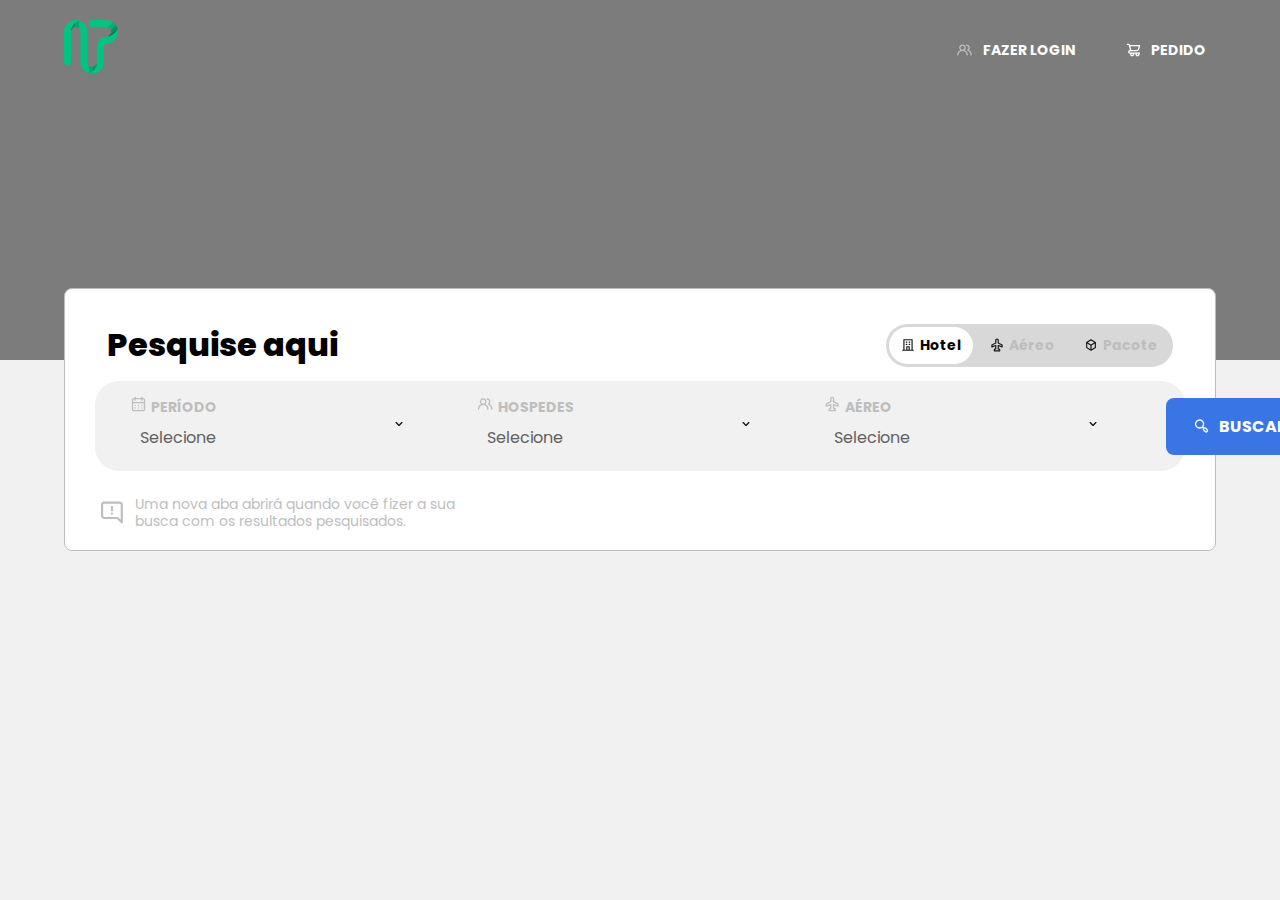
==== commit ca5d6cb1: "." ====
--- a/index.html
+++ b/index.html
@@ -20,7 +20,7 @@
         <nav>
           <ul>
             <li>
-              <a href="#">
+              <a href="./views/user.html">
                 <img src="./assets/images/users.svg" alt="">
                 FAZER LOGIN
               </a>
@@ -82,6 +82,66 @@
             <img class="right-icon" src="./assets/images/down-arrow-1.svg" alt="">
           </div>
           <input type="text" placeholder="Selecione">
+          <div class="overlay_guests">
+            <h4 class="overlay_title">Quarto #01</h4>
+            <div class="overlay_content-item">
+              <div class="overlay_item-label">
+                <h3>Adultos</h3>
+                <p>Até 60 anos</p>
+              </div>
+              <div class="overlay_buttons-container">
+                <div class="overley_action_button">
+                  <img src="./assets/images/Remove.svg" alt="">
+                </div>
+                <div>
+                  <p class="count_adults">0</p>
+                </div>
+                <div class="overley_action_button">
+                  <img src="./assets/images/Plus.svg" alt="">
+                </div>
+              </div>
+            </div>
+
+            <div class="overlay_content-item">
+              <div class="overlay_item-label">
+                <h3>Crianças</h3>
+                <p>A partir de 12 anos</p>
+              </div>
+              <div class="overlay_buttons-container">
+                <div class="overley_action_button">
+                  <img src="./assets/images/Remove.svg" alt="">
+                </div>
+                <div>
+                  <p class="count_adults">0</p>
+                </div>
+                <div class="overley_action_button">
+                  <img src="./assets/images/Plus.svg" alt="">
+                </div>
+              </div>
+            </div>
+
+            <div class="overlay_content-item">
+              <div class="overlay_item-label">
+                <h3>Idosos</h3>
+                <p>Mais de 60 anos</p>
+              </div>
+              <div class="overlay_buttons-container">
+                <div class="overley_action_button">
+                  <img src="./assets/images/Remove.svg" alt="">
+                </div>
+                <div>
+                  <p class="count_adults">0</p>
+                </div>
+                <div class="overley_action_button">
+                  <img src="./assets/images/Plus.svg" alt="">
+                </div>
+              </div>
+            </div>
+
+            <div class="overlay_add_room-container">
+              <button>Adicionar quarto</button>
+            </div>
+          </div>
         </div>
 
         <div class="input_field-container">
@@ -93,6 +153,80 @@
             <img class="right-icon" src="./assets/images/down-arrow-1.svg" alt="">
           </div>
           <input type="text" placeholder="Selecione">
+          <div class="overlay_guests">
+            <h4 class="overlay_title">mais procurados</h4>
+            <div class="overlay_content-item">
+              <div class="flex_align_center">
+                <img src="./assets/images/Plane.svg" alt="">
+                <div class="overlay_item-label">
+                  <h3>Porto Alegre/RS (POA)</h3>
+                  <p>Aeroporto Salgado Filho</p>
+                </div>
+              </div>
+              <div class="overlay_buttons-container">
+                <div class="">
+                  <img src="./assets/images/right-arrow-3.svg" alt="">
+                </div>
+              </div>
+            </div>
+            <div class="overlay_content-item">
+              <div class="flex_align_center">
+                <img src="./assets/images/Plane.svg" alt="">
+                <div class="overlay_item-label">
+                  <h3>Porto Alegre/RS (POA)</h3>
+                  <p>Aeroporto Salgado Filho</p>
+                </div>
+              </div>
+              <div class="overlay_buttons-container">
+                <div class="">
+                  <img src="./assets/images/right-arrow-3.svg" alt="">
+                </div>
+              </div>
+            </div>
+            <div class="overlay_content-item">
+              <div class="flex_align_center">
+                <img src="./assets/images/Plane.svg" alt="">
+                <div class="overlay_item-label">
+                  <h3>Porto Alegre/RS (POA)</h3>
+                  <p>Aeroporto Salgado Filho</p>
+                </div>
+              </div>
+              <div class="overlay_buttons-container">
+                <div class="">
+                  <img src="./assets/images/right-arrow-3.svg" alt="">
+                </div>
+              </div>
+            </div>
+            <div class="overlay_content-item">
+              <div class="flex_align_center">
+                <img src="./assets/images/Plane.svg" alt="">
+                <div class="overlay_item-label">
+                  <h3>Porto Alegre/RS (POA)</h3>
+                  <p>Aeroporto Salgado Filho</p>
+                </div>
+              </div>
+              <div class="overlay_buttons-container">
+                <div class="">
+                  <img src="./assets/images/right-arrow-3.svg" alt="">
+                </div>
+              </div>
+            </div>
+            <div class="overlay_content-item">
+              <div class="flex_align_center">
+                <img src="./assets/images/Plane.svg" alt="">
+                <div class="overlay_item-label">
+                  <h3>Porto Alegre/RS (POA)</h3>
+                  <p>Aeroporto Salgado Filho</p>
+                </div>
+              </div>
+              <div class="overlay_buttons-container">
+                <div class="">
+                  <img src="./assets/images/right-arrow-3.svg" alt="">
+                </div>
+              </div>
+            </div>
+
+          </div>
         </div>
         
         <div class="motor_button-container">
--- a/assets/css/styles.min.css
+++ b/assets/css/styles.min.css
@@ -1 +1 @@
-@import"https://fonts.googleapis.com/css2?family=Poppins:wght@300;400;500;600;700;800&display=swap";:root{--primary-color: #3975E5;--secondary-color: #0B294B;--terciary-color: #20C997;--feedback-good-color: #78D9BC;--feedback-attention-color: #F6CE65;--feedback-bad-color: #D76363;--neutral-low-color: #131418;--neutral-low-light-color: #7C7C7C;--neutral-low-medium-color: #616161;--neutral-low-dark-color: #343435;--neutral-high-color: #C4C4C4;--neutral-high-light-color: #F1F1F1;--neutral-high-medium-color: #D8D8D8;--neutral-high-dark-color: #BEBEBE;--white-color: #FFF;--black-color: #000;--font-family: "Poppins", brother-1816, sans-serif;--font-extrabold: 800;--font-bold: 700;--font-medium: 500;--font-regular: 400;--font-thin: 350;--font-size-xxxs: 12px;--font-size-xxs: 14px;--font-size-xxs: 14px;--font-size-xs: 16px;--font-size-sm: 20px;--font-size-md: 24px;--font-size-lg: 32px;--font-size-xl: 40px;--font-size-xxl: 48px;--font-size-xxxl: 64px;--font-size-display: 80px;--font-size-giant: 96px;--font-size-enormous: 128px;--line-height-default: 100%;--line-height-xs: 115%;--line-height-sm: 120%;--line-height-md: 133%;--line-height-lg: 150%;--line-height-xl: 170%;--line-height-xxl: 200%;--border-radius-none: 0px;--border-radius-sm: 8px;--border-radius-md: 16px;--border-radius-lg: 24px;--border-radius-pill: 500px;--border-width-none: 0px;--border-width-hairline: 1px;--border-width-thin: 2px;--border-width-thick: 4px;--border-width-heavy: 8px;--opacity-semiopaque: .72;--opacity-bold: .64;--opacity-medium: .32;--opacity-light: .16;--opacity-transparent: .08;--shadow-level-1: 0px 4px 8px;--shadow-level-2: 0px 8px 24px;--shadow-level-3: 0px 16px 32px;--shadow-level-4: 0px 16px 48px}*{margin:0;padding:0;-webkit-box-sizing:border-box;box-sizing:border-box;font-family:var(--font-family)}@media(max-width: 1080px){html{font-size:93.75%}}@media(max-width: 720px){html{font-size:87.5%}}select,button{cursor:pointer}a{color:inherit;text-decoration:none;color:var(--black-color)}.btn{padding:1rem 1.5rem;border-radius:var(--border-radius-sm);display:-webkit-box;display:-ms-flexbox;display:flex;gap:0.3125rem;-webkit-box-align:center;-ms-flex-align:center;align-items:center;font-weight:var(--font-bold);text-transform:uppercase;-webkit-transition:.4s;transition:.4s}.btn.btn-transparent{background-color:rgba(0,0,0,0)}.btn.btn-filter-sidebar{padding:0.625rem 0.9375rem;border:solid 0.125rem var(--neutral-high-medium-color);color:var(--neutral-high-medium-color);border-radius:var(--border-radius-sm);font-size:var(--font-size-xxs);-webkit-transition:.4s;transition:.4s}.btn.btn-filter-sidebar:hover,.btn.btn-filter-sidebar.selected{border-color:var(--secondary-color);color:var(--secondary-color)}.btn.btn-blue{background-color:var(--primary-color);color:var(--white-color)}.btn.btn-border-bottom{border-bottom:1px solid var(--black-color);border-radius:0}.btn.btn-action{padding:0;font-weight:var(--font-regular);text-transform:capitalize;-webkit-transition:.3s;transition:.3s}.btn.btn-action:hover{font-weight:var(--font-bold)}.btn.btn-delete{background-color:rgba(0,0,0,0);padding:0 0.3125rem;display:-webkit-box;display:-ms-flexbox;display:flex;-webkit-box-align:center;-ms-flex-align:center;align-items:center;gap:0.3125rem;color:var(--feedback-bad-color);border-bottom:solid 0.0625rem var(--feedback-bad-color);border-radius:0;font-weight:var(--font-regular);text-transform:capitalize;-webkit-transition:.3s;transition:.3s}.btn.btn-delete:hover{border-width:0.125rem;font-weight:var(--font-bold)}.btn.no-border{border:none}.btn.btn-social-medias{padding:10px 20px;width:200px;border-radius:0;height:40px;display:-webkit-box;display:-ms-flexbox;display:flex;-webkit-box-align:center;-ms-flex-align:center;align-items:center;-webkit-box-pack:start;-ms-flex-pack:start;justify-content:flex-start;gap:5px;text-transform:capitalize;font-weight:var(--font-regular);font-size:var(--font-size-xxxs);color:var(--white-color);-webkit-transition:.3s;transition:.3s}.btn.btn-social-medias:hover{opacity:var(--opacity-semiopaque)}.btn.btn-social-medias.facebook-button{background-color:#1877f2}.btn.btn-social-medias.apple-button{background-color:var(--black-color);-webkit-box-pack:center;-ms-flex-pack:center;justify-content:center}.btn.btn-social-medias.google-button{background-color:#346ef1;padding-left:0;-webkit-box-pack:start;-ms-flex-pack:start;justify-content:start}.btn.btn-social-medias.local_account-button{background-color:var(--white-color);color:var(--black-color);border:solid 1px var(--black-color);-webkit-box-pack:center;-ms-flex-pack:center;justify-content:center}.btn:hover{opacity:var(--opacity-semiopaque)}*{padding:0;margin:0;-webkit-box-sizing:border-box;box-sizing:border-box;text-decoration:none;list-style:none;font-family:var(--font-family);outline:none;border:none}body{height:100vh}.motor-background{background-color:var(--neutral-low-light-color);height:40vh;position:relative}header{height:6.25rem;display:-webkit-box;display:-ms-flexbox;display:flex;-webkit-box-pack:justify;-ms-flex-pack:justify;justify-content:space-between;-webkit-box-align:center;-ms-flex-align:center;align-items:center;padding:0 4rem}header .icon_container img{height:3.375rem;width:3.375rem}header nav ul{display:-webkit-box;display:-ms-flexbox;display:flex;gap:1.875rem}header nav ul li{padding:0.625rem}header nav ul li a{display:-webkit-box;display:-ms-flexbox;display:flex;gap:0.625rem;color:var(--white-color);gap:0.625rem;font-size:var(--font-size-xxs);line-height:var(--line-height-sm);font-weight:var(--font-bold);-webkit-transition:.4s;transition:.4s}header nav ul li a:hover{opacity:var(--opacity-semiopaque)}.motor_search{background-color:var(--white-color);width:90%;margin:0 auto;border-radius:var(--border-radius-sm);padding:1.25rem 1.875rem;border:solid var(--border-width-hairline) var(--neutral-high-dark-color);position:absolute;left:5%;top:80%}.motor_search h2{font-weight:var(--font-bold);font-size:var(--font-size-lg)}.motor_search .search_options-container{display:-webkit-box;display:-ms-flexbox;display:flex;-webkit-box-pack:justify;-ms-flex-pack:justify;justify-content:space-between;-webkit-box-align:center;-ms-flex-align:center;align-items:center;height:auto;padding:0.75rem}.motor_search .search_options-container .search_options{display:-webkit-box;display:-ms-flexbox;display:flex;gap:0.3125rem;background-color:var(--neutral-high-medium-color);width:-webkit-fit-content;width:-moz-fit-content;width:fit-content;border-radius:var(--border-radius-lg);padding:0.1875rem;-webkit-box-pack:justify;-ms-flex-pack:justify;justify-content:space-between}.motor_search .search_options-container .search_options a{display:-webkit-box;display:-ms-flexbox;display:flex;gap:0.3125rem;-webkit-box-align:center;-ms-flex-align:center;align-items:center;padding:0.5rem 0.75rem;background-color:rgba(0,0,0,0);border-radius:var(--border-radius-lg);font-size:var(--font-size-xxs);font-weight:var(--font-bold);color:var(--neutral-high-dark-color);-webkit-transition:.4s;transition:.4s}.motor_search .search_options-container .search_options a.current{background-color:var(--white-color);color:var(--black-color)}.motor_search .search_options-container .search_options a:hover{background-color:var(--white-color);color:var(--black-color)}.motor_search .search_options-container .search_options a img{width:0.875rem;height:0.875rem}.motor_search .disclaimer-container{display:-webkit-box;display:-ms-flexbox;display:flex;margin:1.5rem 0 0 0}.motor_search .disclaimer-container img{height:2.1875rem;width:2.1875rem}.motor_search .disclaimer-container p{font-size:var(--font-size-xxs);color:var(--neutral-high-dark-color);line-height:var(--line-height-sm);display:-webkit-box;display:-ms-flexbox;display:flex;-webkit-box-align:center;-ms-flex-align:center;align-items:center;gap:0.3125rem}.search_fields-container{background-color:var(--neutral-high-light-color);height:5.625rem;width:100%;border-radius:var(--border-radius-lg);display:grid;grid-template-columns:2fr 2fr 2fr 1fr}.search_fields-container .input_field-container{display:-webkit-box;display:-ms-flexbox;display:flex;-webkit-box-orient:vertical;-webkit-box-direction:normal;-ms-flex-direction:column;flex-direction:column;-webkit-box-pack:center;-ms-flex-pack:center;justify-content:center;padding:0 2.1875rem;position:relative}.search_fields-container .input_field-container input{background-color:rgba(0,0,0,0);padding:0.625rem}.search_fields-container .input_field-container input::-webkit-input-placeholder{color:var(--neutral-low-medium-color);font-size:var(--font-size-xs)}.search_fields-container .input_field-container input::-moz-placeholder{color:var(--neutral-low-medium-color);font-size:var(--font-size-xs)}.search_fields-container .input_field-container input:-ms-input-placeholder{color:var(--neutral-low-medium-color);font-size:var(--font-size-xs)}.search_fields-container .input_field-container input::-ms-input-placeholder{color:var(--neutral-low-medium-color);font-size:var(--font-size-xs)}.search_fields-container .input_field-container input::placeholder{color:var(--neutral-low-medium-color);font-size:var(--font-size-xs)}.search_fields-container .input_field-container .field_label-container{display:-webkit-box;display:-ms-flexbox;display:flex;gap:0.3125rem}.search_fields-container .input_field-container .field_label-container img.right-icon{height:1rem;width:1rem;position:absolute;right:2.1875rem;top:2.1875rem;cursor:pointer}.search_fields-container .input_field-container .field_label-container label{font-size:var(--font-size-xxs);color:var(--neutral-high-dark-color);font-weight:var(--font-bold);text-transform:uppercase}.search_fields-container .motor_button-container{display:-webkit-box;display:-ms-flexbox;display:flex;-webkit-box-pack:end;-ms-flex-pack:end;justify-content:flex-end;-webkit-box-align:center;-ms-flex-align:center;align-items:center;padding:0 1.875rem}body{background-color:var(--neutral-high-light-color)}.header-dark{background-color:var(--secondary-color)}.header-dark .header_motor_search{display:-webkit-box;display:-ms-flexbox;display:flex;-webkit-box-align:center;-ms-flex-align:center;align-items:center;gap:1.25rem;background-color:var(--neutral-high-light-color);border-radius:var(--border-radius-lg);padding:0.4375rem 1.25rem}.header-dark .header_motor_search .input_field{display:-webkit-box;display:-ms-flexbox;display:flex;-webkit-box-align:center;-ms-flex-align:center;align-items:center;gap:0.3125rem;width:12.5rem}.header-dark .header_motor_search .input_field input{background-color:rgba(0,0,0,0);font-weight:var(--font-bold)}.header-dark .header_motor_search .input_field input.custom-width-input{width:60%}.container{width:90%;margin:0 auto}.container .title_container{padding:1.875rem 0}.order_filters-container{display:-webkit-box;display:-ms-flexbox;display:flex;-webkit-box-align:center;-ms-flex-align:center;align-items:center;gap:1.5rem}.order_filters-container p{font-weight:var(--font-bold);color:var(--neutral-low-light-color)}.order_filters-container .order_filter_item-container{display:-webkit-box;display:-ms-flexbox;display:flex;gap:0.3125rem}.order_filters-container .order_filter_item-container .order_filter_item{border:solid var(--border-width-hairline) var(--neutral-high-medium-color);border-radius:var(--border-radius-sm);padding:0.25rem;cursor:pointer;-webkit-transition:.4s;transition:.4s}.order_filters-container .order_filter_item-container .order_filter_item p{color:var(--neutral-high-medium-color);font-weight:var(--font-bold);font-size:var(--font-size-xxxs);text-transform:uppercase;-webkit-transition:.4s;transition:.4s}.order_filters-container .order_filter_item-container .order_filter_item:hover{border-color:var(--black-color);color:var(--black-color)}.order_filters-container .order_filter_item-container .order_filter_item:hover p{color:var(--black-color)}.container_content{display:-webkit-box;display:-ms-flexbox;display:flex;gap:3.75rem}.container_content .hotel_list-container{margin-top:3.125rem;display:-webkit-box;display:-ms-flexbox;display:flex;-webkit-box-orient:vertical;-webkit-box-direction:normal;-ms-flex-direction:column;flex-direction:column;gap:1.25rem;width:70%;border-radius:var(--border-radius-sm);-webkit-transition:.4s;transition:.4s}.container_content .hotel_list-container .hotel_list-item{display:grid;grid-template-columns:1fr 4fr}.container_content .hotel_list-container .hotel_list-item .image_hotel{width:25rem;height:100%;border-radius:0;background-color:var(--white-color)}.container_content .hotel_list-container .hotel_list-item .image_hotel img{width:100%;height:100%;border-radius:var(--border-radius-sm)}.container_content .hotel_list-container .hotel_list-item .card_body-container{padding:1.25rem 1.875rem;background-color:var(--white-color);border-radius:0 var(--border-radius-sm) var(--border-radius-sm) 0}.container_content .hotel_list-container .hotel_list-item .card_body-container .card_title-container{display:-webkit-box;display:-ms-flexbox;display:flex;-webkit-box-pack:justify;-ms-flex-pack:justify;justify-content:space-between}.container_content .hotel_list-container .hotel_list-item .card_body-container .card_title-container .label-container{background-color:var(--secondary-color);padding:0.3125rem 0.625rem;border-radius:var(--border-radius-sm)}.container_content .hotel_list-container .hotel_list-item .card_body-container .card_title-container .label-container p.label{color:var(--white-color);font-weight:var(--font-bold)}.container_content .hotel_list-container .hotel_list-item .card_body-container .card_title-container .assessment-container{background-color:var(--feedback-good-color);padding:0.3125rem 0.625rem;border-radius:var(--border-radius-sm)}.container_content .hotel_list-container .hotel_list-item .card_body-container .card_title-container .assessment-container p{color:var(--white-color);font-weight:var(--font-regular)}.container_content .hotel_list-container .hotel_list-item .card_body-container .card_title-container .assessment-container p span{font-size:var(--font-size-sm);font-weight:var(--font-bold)}.container_content .hotel_list-container .hotel_list-item .card_body-container .card-content{padding:0.75rem 0}.container_content .hotel_list-container .hotel_list-item .card_body-container .card-content h3{font-size:var(--font-size-md)}.container_content .hotel_list-container .hotel_list-item .card_body-container .card-content p{padding-top:0.3125rem;font-size:var(--font-size-xxxs);color:var(--neutral-low-light-color)}.container_content .hotel_list-container .hotel_list-item .card_body-container .card-content .boardTypes-container{display:grid;grid-template-columns:1fr 1fr;gap:0.9375rem;padding-top:1.875rem}.container_content .hotel_list-container .hotel_list-item .card_body-container .card-content .boardTypes-container .boardType-content{display:-webkit-box;display:-ms-flexbox;display:flex;gap:0.3125rem;-webkit-box-align:center;-ms-flex-align:center;align-items:center}.container_content .hotel_list-container .hotel_list-item .card_body-container .card-content .boardTypes-container .boardType-content img{height:0.75rem;width:0.75rem}.container_content .hotel_list-container .hotel_list-item .card_body-container .card-content .boardTypes-container .boardType-content p{font-size:var(--font-size-xxs);color:var(--feedback-good-color)}.container_content .hotel_list-container .hotel_list-item .card_body-container .card-content .price_details-container{padding-top:0.9375rem;display:-webkit-box;display:-ms-flexbox;display:flex;-webkit-box-pack:justify;-ms-flex-pack:justify;justify-content:space-between;-webkit-box-align:center;-ms-flex-align:center;align-items:center}.container_content .hotel_list-container .hotel_list-item .card_body-container .card-content .price_details-container p{color:var(--neutral-high-dark-color);font-size:var(--font-size-x-xs)}.container_content .hotel_list-container .hotel_list-item .card_body-container .card-content .price_details-container p span.dark_text{font-weight:var(--font-bold)}.container_content .hotel_list-container .hotel_list-item .card_body-container .card-content .price_details-container .discount-container{padding:0.3125rem 0.625rem;text-align:center;background-color:var(--primary-color);border-radius:var(--border-radius-sm)}.container_content .hotel_list-container .hotel_list-item .card_body-container .card-content .price_details-container .discount-container p{font-weight:var(--font-bold);color:var(--white-color);font-size:var(--font-size-xxxs)}.container_content .hotel_list-container .hotel_list-item .card_body-container .card-content .price_details-container .price-container{text-align:end}.container_content .hotel_list-container .hotel_list-item .card_body-container .card-content .price_details-container .price-container p{font-weight:var(--font-bold)}.container_content .hotel_list-container .hotel_list-item .card_body-container .card-content .price_details-container .price-container p.price_depor{font-size:var(--font-size-xxs)}.container_content .hotel_list-container .hotel_list-item .card_body-container .card-content .price_details-container .price-container p.price{font-size:var(--font-size-md);color:var(--black-color)}.container_content .hotel_list-container .hotel_list-item .card_body-container .card-content .price_details-container .price-container p.price span.small_text{font-size:var(--font-size-xxs)}.container_content .filters-container{width:40%;padding:3.125rem 0}.container_content .filters-container .filter_title-container{padding:0 0 1.875rem 0;display:-webkit-box;display:-ms-flexbox;display:flex;-webkit-box-pack:justify;-ms-flex-pack:justify;justify-content:space-between;-webkit-box-align:center;-ms-flex-align:center;align-items:center}.container_content .filters-container .filter_title-container h3{font-size:var(--font-size-md);font-weight:var(--font-bold)}.container_content .filters-container .filters-content h4{color:var(--neutral-low-medium-color);font-weight:var(--font-bold);letter-spacing:0.0625rem;text-transform:uppercase}.container_content .filters-container .filters-content .graphic{height:9.375rem;display:-webkit-box;display:-ms-flexbox;display:flex;-webkit-box-pack:center;-ms-flex-pack:center;justify-content:center}.container_content .filters-container .filters-content .price_minmax-container{padding:0.625rem 0;display:-webkit-box;display:-ms-flexbox;display:flex;-webkit-box-pack:center;-ms-flex-pack:center;justify-content:center;gap:3.125rem}.container_content .filters-container .filters-content .price_minmax-container .minmax_card{background-color:var(--white-color);padding:1.25rem 1.875rem;border-radius:var(--border-radius-sm);border:0.125rem solid var(--neutral-high-medium-color);display:-webkit-box;display:-ms-flexbox;display:flex;-webkit-box-orient:vertical;-webkit-box-direction:normal;-ms-flex-direction:column;flex-direction:column;gap:0.3125rem;cursor:pointer;-webkit-transition:.4s;transition:.4s}.container_content .filters-container .filters-content .price_minmax-container .minmax_card h4{font-size:var(--font-size-xxxs);-webkit-transition:.4s;transition:.4s}.container_content .filters-container .filters-content .price_minmax-container .minmax_card p{color:var(--neutral-high-dark-color);-webkit-transition:.4s;transition:.4s}.container_content .filters-container .filters-content .price_minmax-container .minmax_card:hover{border-color:var(--secondary-color)}.container_content .filters-container .filters-content .price_minmax-container .minmax_card:hover h4,.container_content .filters-container .filters-content .price_minmax-container .minmax_card:hover p{color:var(--secondary-color)}.container_content .filters-container .filters-content .btns-container{display:-webkit-box;display:-ms-flexbox;display:flex;gap:5px}.container_content .filters-container .filters-content .filter_rooms-container,.container_content .filters-container .filters-content .filter_rating-container,.container_content .filters-container .filters-content .filter_flight_company-container{padding-top:3.125rem;display:-webkit-box;display:-ms-flexbox;display:flex;-webkit-box-orient:vertical;-webkit-box-direction:normal;-ms-flex-direction:column;flex-direction:column;gap:0.9375rem}.container_content .filters-container .filters-content .filter_flight_company-container .filter_flight_company-content{display:-webkit-box;display:-ms-flexbox;display:flex;-webkit-box-orient:vertical;-webkit-box-direction:normal;-ms-flex-direction:column;flex-direction:column;gap:1.5625rem}.container_content .filters-container .filters-content .filter_flight_company-container .filter_flight_company-content .filter_flight_company-item{display:-webkit-box;display:-ms-flexbox;display:flex;-webkit-box-align:center;-ms-flex-align:center;align-items:center;gap:0.625rem;cursor:pointer}.container_content .filters-container .filters-content .filter_flight_company-container .filter_flight_company-content .filter_flight_company-item p{color:var(--neutral-high-dark-color);font-size:var(--font-size-xxs)}.container_content .filters-container .filters-content .filter_flight_company-container .filter_flight_company-content .filter_flight_company-item .check{padding:0rem;border:0;border-radius:var(--border-radius-sm);cursor:pointer}.header-dark{background-color:var(--secondary-color)}.header-dark .header_motor_search{display:-webkit-box;display:-ms-flexbox;display:flex;-webkit-box-align:center;-ms-flex-align:center;align-items:center;gap:1.25rem;background-color:var(--neutral-high-light-color);border-radius:var(--border-radius-lg);padding:0.4375rem 1.25rem}.header-dark .header_motor_search .input_field{display:-webkit-box;display:-ms-flexbox;display:flex;-webkit-box-align:center;-ms-flex-align:center;align-items:center;gap:0.3125rem;width:12.5rem}.header-dark .header_motor_search .input_field input{background-color:rgba(0,0,0,0);font-weight:var(--font-bold)}.header-dark .header_motor_search .input_field input.custom-width-input{width:60%}.header-dark .header_motor_search button{background-color:var(--primary-color);padding:0.625rem;border-radius:var(--border-radius-sm)}.image-container{padding:1.875rem 0;display:grid;grid-template-columns:50% 25% 25%;-ms-flex-wrap:wrap;flex-wrap:wrap;gap:1.25rem}.image-container img{width:100%;height:100%;border-radius:var(--border-radius-sm)}.image-container img:nth-child(1){grid-row:1/3}.collumn{display:grid;grid-template-columns:6fr 3fr;gap:2.1875rem;padding:1.875rem 0}.hotel_detail-container{border-radius:var(--border-radius-sm);display:-webkit-box;display:-ms-flexbox;display:flex;-webkit-box-orient:vertical;-webkit-box-direction:normal;-ms-flex-direction:column;flex-direction:column;gap:1rem}.hotel_detail-container .description-container{background-color:var(--white-color);padding:1.875rem;border-radius:var(--border-radius-sm)}.hotel_detail-container .description-container .rating-container{display:-webkit-box;display:-ms-flexbox;display:flex;-webkit-box-pack:justify;-ms-flex-pack:justify;justify-content:space-between;-webkit-box-align:center;-ms-flex-align:center;align-items:center}.hotel_detail-container .description-container .rating-container .card-boardType{padding:0.3125rem 0.625rem;border-radius:var(--border-radius-sm);background-color:var(--secondary-color)}.hotel_detail-container .description-container .rating-container .card-boardType p{color:var(--white-color);font-weight:var(--font-bold);text-align:center}.hotel_detail-container .description-container .rating-container .evaluation_notes-container{display:-webkit-box;display:-ms-flexbox;display:flex;gap:0.625rem;-webkit-box-align:center;-ms-flex-align:center;align-items:center}.hotel_detail-container .description-container .rating-container .evaluation_notes-container p{font-weight:var(--font-bold);color:var(--neutral-low-medium-color)}.hotel_detail-container .description-container .rating-container .evaluation_notes-container p.label{padding:0.3125rem 0.625rem;border-radius:var(--border-radius-sm);background-color:var(--feedback-good-color);color:var(--white-color);font-weight:var(--font-bold);text-align:center;font-size:var(--font-size-md)}.hotel_detail-container .description-container .detail_container{padding:1rem 0;display:-webkit-box;display:-ms-flexbox;display:flex;-webkit-box-orient:vertical;-webkit-box-direction:normal;-ms-flex-direction:column;flex-direction:column;gap:1rem}.hotel_detail-container .description-container .detail_container h1{font-weight:var(--font-extrabold);font-size:var(--font-size-xxl);color:var(--neutral-low-color)}.hotel_detail-container .description-container .detail_container .detail_description{font-size:var(--font-size-sm);line-height:1.6875rem;color:var(--neutral-low-light-color)}.hotel_detail-container .type_room-content{padding:1rem 0;display:-webkit-box;display:-ms-flexbox;display:flex;-webkit-box-orient:vertical;-webkit-box-direction:normal;-ms-flex-direction:column;flex-direction:column;gap:0.625rem}.hotel_detail-container .type_room-content .type-room-item{display:-webkit-box;display:-ms-flexbox;display:flex;gap:1rem}.hotel_detail-container .type_room-content .type-room-item .type_room-image{height:16.875rem;width:28.125rem}.hotel_detail-container .type_room-content .type-room-item .type_room-image img{width:100%;height:100%;border-radius:var(--border-radius-sm)}.hotel_detail-container .type_room-content .type-room-item .type_room-details .card-boardType{padding:0.3125rem 0.625rem;border-radius:var(--border-radius-sm);background-color:var(--secondary-color);width:-webkit-fit-content;width:-moz-fit-content;width:fit-content}.hotel_detail-container .type_room-content .type-room-item .type_room-details .card-boardType p{color:var(--white-color);font-weight:var(--font-bold);text-align:center;text-transform:uppercase;font-size:var(--font-size-xxxs)}.hotel_detail-container .type_room-content .type-room-item .type_room-details .item_content-container{display:-webkit-box;display:-ms-flexbox;display:flex;-webkit-box-pack:justify;-ms-flex-pack:justify;justify-content:space-between;position:relative}.hotel_detail-container .type_room-content .type-room-item .type_room-details .item_content-container .description_container{padding:1.25rem 0;display:-webkit-box;display:-ms-flexbox;display:flex;-webkit-box-orient:vertical;-webkit-box-direction:normal;-ms-flex-direction:column;flex-direction:column;gap:1.25rem;width:60%}.hotel_detail-container .type_room-content .type-room-item .type_room-details .item_content-container .description_container h3{font-size:var(--font-size-md);font-weight:var(--font-bold);color:var(--neutral-low-color)}.hotel_detail-container .type_room-content .type-room-item .type_room-details .item_content-container .description_container .detail_description{font-size:var(--font-size-xxs);line-height:1rem;color:var(--neutral-low-light-color)}.hotel_detail-container .type_room-content .type-room-item .type_room-details .item_content-container .type_room_price-container{display:-webkit-box;display:-ms-flexbox;display:flex;-webkit-box-orient:vertical;-webkit-box-direction:normal;-ms-flex-direction:column;flex-direction:column;gap:0.3125rem}.hotel_detail-container .type_room-content .type-room-item .type_room-details .item_content-container .type_room_price-container p.label{color:var(--neutral-high-dark-color);font-size:var(--font-size-xxs);text-align:end}.hotel_detail-container .type_room-content .type-room-item .type_room-details .item_content-container .type_room_price-container p.label span{font-weight:var(--font-bold)}.hotel_detail-container .type_room-content .type-room-item .type_room-details .item_content-container .type_room_price-container p.type_room-price{color:var(--neutral-low-dark-color);font-size:var(--font-size-xxs);text-align:end;font-weight:var(--font-bold)}.hotel_detail-container .type_room-content .type-room-item .type_room-details .item_content-container .type_room_price-container p.type_room-price span{font-size:var(--font-size-md)}.hotel_detail-container .type_room-content .type-room-item .type_room-details .item_content-container .room_type_facilities-container{display:grid;grid-template-columns:1fr 1fr;row-gap:0.9375rem}.hotel_detail-container .type_room-content .type-room-item .type_room-details .item_content-container .room_type_facilities-container .facilitie-item{display:-webkit-box;display:-ms-flexbox;display:flex;-webkit-box-align:center;-ms-flex-align:center;align-items:center;gap:0.3125rem}.hotel_detail-container .type_room-content .type-room-item .type_room-details .item_content-container .room_type_facilities-container .facilitie-item img{width:0.875rem;height:0.875rem}.hotel_detail-container .type_room-content .type-room-item .type_room-details .item_content-container .room_type_facilities-container .facilitie-item p{font-size:var(--font-size-xxs)}.hotel_detail-container .type_room-content .type-room-item .type_room-details .item_content-container .select_button-container{position:absolute;bottom:30%;right:0}.hotel_detail-container .type_room-content .type-room-item .type_room-details .item_content-container .select_button-container button{padding:0.9375rem 0.9375rem;background-color:rgba(0,0,0,0);border:solid 0.125rem var(--neutral-low-color);color:var(--neutral-low-color);border-radius:var(--border-radius-sm);font-size:var(--font-size-xxs);text-transform:uppercase;font-weight:var(--font-bold);cursor:pointer;-webkit-transition:.3s;transition:.3s}.hotel_detail-container .type_room-content .type-room-item .type_room-details .item_content-container .select_button-container button:hover{background-color:var(--primary-color);color:var(--white-color);border:none}.hotel_detail-container .accordion_list{background-color:var(--white-color);padding:0 1.875rem;border-radius:var(--border-radius-sm)}.hotel_detail-container .accordion_list .accordion_list-header{height:4.5rem;display:-webkit-box;display:-ms-flexbox;display:flex;-webkit-box-align:center;-ms-flex-align:center;align-items:center;-webkit-box-pack:justify;-ms-flex-pack:justify;justify-content:space-between}.hotel_detail-container .accordion_list .accordion_list-header p.accordion_list-title{font-size:var(--font-size-xs);letter-spacing:0.0625rem;color:var(--neutral-low-light-color);text-transform:uppercase;font-weight:var(--font-bold)}.hotel_detail-container .accordion_list .accordion_list-header button{background-color:rgba(0,0,0,0);cursor:pointer}.hotel_detail-container .accordion_list .accordion_list-header button img{width:2.1875rem;height:2.1875rem}.hotel_detail-container .hotel_details-container{background-color:var(--white-color);border-radius:var(--border-radius-sm);padding:1.875rem;display:-webkit-box;display:-ms-flexbox;display:flex;-webkit-box-orient:vertical;-webkit-box-direction:normal;-ms-flex-direction:column;flex-direction:column;gap:1.875rem}.hotel_detail-container .hotel_details-container h3{font-weight:var(--font-bold);font-size:var(--font-size-sm);color:var(--neutral-low-color)}.hotel_detail-container .hotel_details-container p{font-size:var(--font-size-sm);color:var(--neutral-low-light-color);line-height:1.6875rem}.sidebar-container{background-color:var(--white-color);border-radius:var(--border-radius-sm);padding:1.875rem;display:-webkit-box;display:-ms-flexbox;display:flex;-webkit-box-orient:vertical;-webkit-box-direction:normal;-ms-flex-direction:column;flex-direction:column;gap:0.625rem;height:-webkit-fit-content;height:-moz-fit-content;height:fit-content}.sidebar-container h3{color:var(--neutral-low-color);font-weight:var(--font-bold);font-size:var(--font-size-md);line-height:2.25rem}.sidebar-container .sidebar_items_list{padding-top:1.875rem;display:-webkit-box;display:-ms-flexbox;display:flex;-webkit-box-orient:vertical;-webkit-box-direction:normal;-ms-flex-direction:column;flex-direction:column;gap:0.625rem}.sidebar-container .sidebar_items_list .sidebar_item{display:-webkit-box;display:-ms-flexbox;display:flex;-webkit-box-align:center;-ms-flex-align:center;align-items:center;-webkit-box-pack:justify;-ms-flex-pack:justify;justify-content:space-between;height:3.75rem}.sidebar-container .sidebar_items_list .sidebar_item .sidebar_item_label{display:-webkit-box;display:-ms-flexbox;display:flex;-webkit-box-align:center;-ms-flex-align:center;align-items:center;gap:0.3125rem}.sidebar-container .sidebar_items_list .sidebar_item .sidebar_item_label p{font-size:var(--font-size-xs);text-transform:uppercase;font-weight:var(--font-bold);letter-spacing:0.0625rem;color:var(--neutral-high-dark-color)}.sidebar-container .sidebar_items_list .sidebar_item .sidebar_item_label img{height:1.25rem;width:1.25rem}.sidebar-container .sidebar_items_list .sidebar_item .sidebar_price_container{display:-webkit-box;display:-ms-flexbox;display:flex;-webkit-box-orient:vertical;-webkit-box-direction:normal;-ms-flex-direction:column;flex-direction:column;gap:0.3125rem;color:var(--neutral-high-dark-color)}.sidebar-container .sidebar_items_list .sidebar_item .sidebar_price_container p.text_price{color:var(--neutral-low-dark-color);font-weight:var(--font-bold)}.sidebar-container .sidebar_items_list .sidebar_item span{color:var(--neutral-high-dark-color);font-size:var(--font-size-xxs)}.sidebar-container .sidebar_items_list .sidebar_item span.span_price{color:var(--neutral-low-dark-color);font-size:var(--font-size-md);font-weight:var(--font-bold)}.sidebar-container .sidebar_items_list .sidebar_item button,.sidebar-container .sidebar_items_list .sidebar_item a{padding:0.9375rem 0.625rem;background-color:rgba(0,0,0,0);border:solid 0.125rem var(--neutral-low-color);text-transform:uppercase;font-weight:var(--font-bold);font-size:var(--font-size-xxs);color:var(--neutral-low-color);border-radius:var(--border-radius-sm);text-align:center;display:-webkit-box;display:-ms-flexbox;display:flex;-webkit-box-align:center;-ms-flex-align:center;align-items:center;gap:0.3125rem;-webkit-transition:.3s;transition:.3s;cursor:pointer}.sidebar-container .sidebar_items_list .sidebar_item button.sidebar_btn_order,.sidebar-container .sidebar_items_list .sidebar_item a.sidebar_btn_order{background-color:var(--terciary-color);color:var(--white-color);border:none}.sidebar-container .sidebar_items_list .sidebar_item button.sidebar_btn_order:hover,.sidebar-container .sidebar_items_list .sidebar_item a.sidebar_btn_order:hover{opacity:var(--opacity-semiopaque)}.sidebar-container .sidebar_items_list .sidebar_item button.disabled,.sidebar-container .sidebar_items_list .sidebar_item a.disabled{background-color:var(--neutral-high-light-color);border:none;color:var(--neutral-high-dark-color);cursor:default}.sidebar-container .sidebar_items_list .sidebar_item button:hover:not(.disabled,.sidebar_btn_order),.sidebar-container .sidebar_items_list .sidebar_item a:hover:not(.disabled,.sidebar_btn_order){background-color:var(--primary-color);border:none;color:var(--white-color)}.checkout-page{padding:3.125rem 0}.checkout-page h1{font-weight:var(--font-extrabold);font-size:var(--font-size-xxl)}.checkout-container{display:grid;grid-template-columns:1fr 1fr;gap:6.25rem;padding:1.25rem 0}.checkout-container .booking_list{display:-webkit-box;display:-ms-flexbox;display:flex;-webkit-box-orient:vertical;-webkit-box-direction:normal;-ms-flex-direction:column;flex-direction:column;gap:0.625rem;border-radius:var(--border-radius-sm);padding:0 0 0.9375rem 0}.checkout-container .booking_list .booking_item{border-radius:var(--border-radius-sm);display:grid;gap:0.625rem;padding:0 1.25rem 1.25rem 1.25rem;background-color:var(--white-color)}.checkout-container .booking_list .booking_item .booking_item-header{display:-webkit-box;display:-ms-flexbox;display:flex;-webkit-box-pack:justify;-ms-flex-pack:justify;justify-content:space-between;-webkit-box-align:center;-ms-flex-align:center;align-items:center;padding:1.25rem 0}.checkout-container .booking_list .booking_item .booking_item-header p{color:var(--neutral-low-light-color);font-size:var(--font-size-xxs);letter-spacing:0.0625rem;text-transform:uppercase;font-weight:var(--font-bold)}.checkout-container .booking_list .booking_item .booking_item-header .booking_item-label{display:-webkit-box;display:-ms-flexbox;display:flex;-webkit-box-align:center;-ms-flex-align:center;align-items:center;gap:0.3125rem}.checkout-container .booking_list .booking_item .booking_item-content{border:solid 0.0625rem var(--neutral-high-light-color);border-radius:var(--border-radius-sm);display:-webkit-box;display:-ms-flexbox;display:flex;gap:1.25rem}.checkout-container .booking_list .booking_item .booking_item-content .booking_item-details{padding:0.625rem 0;display:-webkit-box;display:-ms-flexbox;display:flex;-webkit-box-orient:vertical;-webkit-box-direction:normal;-ms-flex-direction:column;flex-direction:column;gap:0.625rem}.checkout-container .booking_list .booking_item .booking_item-content .booking_item-details h3{font-size:var(--font-size-xxs);color:var(--neutral-low-dark-color)}.checkout-container .booking_list .booking_item .booking_item-content .booking_item-details .booking_item_detail{display:-webkit-box;display:-ms-flexbox;display:flex;-webkit-box-align:center;-ms-flex-align:center;align-items:center;gap:0.3125rem}.checkout-container .booking_list .booking_item .booking_item-content .booking_item-details .booking_item_detail p{color:var(--neutral-low-medium-color);font-size:var(--font-size-xxs)}.checkout-container .booking_list .booking_item .booking_item-content .booking_item-details .booking_item_price-container p{color:var(--neutral-high-dark-color);font-size:var(--font-size-xxs);font-weight:var(--font-bold)}.checkout-container .booking_list .booking_item .booking_item-content .booking_item-details .booking_item_price-container p.price_text{color:var(--neutral-low-dark-color);font-size:var(--font-size-xxs)}.checkout-container .booking_list .booking_item .booking_item-content .booking_item-details .booking_item_price-container p.price_text b{font-size:var(--font-size-md)}.checkout-container .booking_list .booking_item .booking_item-content .booking_item-image{width:15.625rem;height:12.5rem}.checkout-container .booking_list .booking_item .booking_item-content .booking_item-image img{width:100%;height:100%;border-radius:var(--border-radius-sm)}.checkout-container .checkout_total_price-container{background-color:var(--white-color);height:-webkit-fit-content;height:-moz-fit-content;height:fit-content;border-radius:var(--border-radius-sm);padding:1.25rem;display:grid;gap:1.25rem;width:75%}.checkout-container .checkout_total_price-container h3{font-size:var(--font-size-md)}.checkout-container .checkout_total_price-container .booking_item_price-container p{color:var(--neutral-high-dark-color);font-size:var(--font-size-xxs);font-weight:var(--font-bold)}.checkout-container .checkout_total_price-container .booking_item_price-container p.price_text{color:var(--neutral-low-dark-color);font-size:var(--font-size-xxs)}.checkout-container .checkout_total_price-container .booking_item_price-container p.price_text b{font-size:var(--font-size-md)}.checkout_total_price-content{display:-webkit-box;display:-ms-flexbox;display:flex;-webkit-box-pack:justify;-ms-flex-pack:justify;justify-content:space-between}.checkout_total_price-content .btn_action{background-color:var(--primary-color);padding:0.9375rem;color:var(--white-color);text-transform:uppercase;letter-spacing:0.0625rem;display:-webkit-box;display:-ms-flexbox;display:flex;-webkit-box-align:center;-ms-flex-align:center;align-items:center;border-radius:var(--border-radius-sm);width:-webkit-fit-content;width:-moz-fit-content;width:fit-content;font-size:var(--font-size-xxxs);-webkit-transition:.3s;transition:.3s;font-weight:var(--font-bold)}.checkout_total_price-content .btn_action:hover:not(.disabled){opacity:var(--opacity-semiopaque)}.checkout_total_price-content .btn_action.disabled{color:var(--neutral-high-medium-color);background-color:var(--neutral-high-light-color);cursor:default}.payment_item-content{padding:0 0 0 10px;display:-webkit-box;display:-ms-flexbox;display:flex;-webkit-box-orient:vertical;-webkit-box-direction:normal;-ms-flex-direction:column;flex-direction:column;gap:10px}.payment_item-content .payment_item-field{border:solid 1px var(--neutral-high-color);border-radius:var(--border-radius-sm);padding:12px 20px;display:-webkit-box;display:-ms-flexbox;display:flex;-webkit-box-align:center;-ms-flex-align:center;align-items:center;gap:15px}.payment_item-content .payment_item-field img{height:20px;width:20px}.payment_item-content .payment_item-field .input_field{display:-webkit-box;display:-ms-flexbox;display:flex;-webkit-box-orient:vertical;-webkit-box-direction:normal;-ms-flex-direction:column;flex-direction:column}.payment_item-content .payment_item-field .input_field label{font-size:var(--font-size-xxs);color:var(--neutral-low-light-color);text-transform:uppercase;letter-spacing:1px;font-weight:var(--font-bold)}.payment_item-content .payment_item-field .input_field input{font-size:var(--font-size-xxs)}.payment_item-footer{display:-webkit-box;display:-ms-flexbox;display:flex;-webkit-box-pack:justify;-ms-flex-pack:justify;justify-content:space-between;padding:12px 15px;-webkit-box-align:center;-ms-flex-align:center;align-items:center;border-bottom:1px solid var(--neutral-high-dark-color);margin-bottom:12px}.login_buttons-container{display:-webkit-box;display:-ms-flexbox;display:flex;width:450px;margin:0 auto;-ms-flex-wrap:wrap;flex-wrap:wrap;gap:10px;-webkit-box-pack:center;-ms-flex-pack:center;justify-content:center;-webkit-box-align:center;-ms-flex-align:center;align-items:center}.booking_item{display:-webkit-box;display:-ms-flexbox;display:flex;-webkit-box-orient:vertical;-webkit-box-direction:normal;-ms-flex-direction:column;flex-direction:column;gap:10px}.booking_item .booking_item-header{display:-webkit-box;display:-ms-flexbox;display:flex;-webkit-box-align:center;-ms-flex-align:center;align-items:center;gap:5px}.booking_item .booking_item-header p{text-transform:uppercase;letter-spacing:1px;font-size:var(--font-size-xs);font-weight:var(--font-bold);color:var(--neutral-low-light-color)}.booking_item .booking_item-content{background-color:var(--neutral-high-light-color);border-radius:var(--border-radius-sm);padding:20px;display:-webkit-box;display:-ms-flexbox;display:flex;-webkit-box-orient:vertical;-webkit-box-direction:normal;-ms-flex-direction:column;flex-direction:column;gap:5px}.booking_item .booking_item-content h4{color:var(--neutral-low-dark-color);font-size:var(--font-size-xxs);font-weight:var(--font-bold)}.booking_item .booking_item-content .item_detail{display:-webkit-box;display:-ms-flexbox;display:flex;-webkit-box-align:center;-ms-flex-align:center;align-items:center;gap:5px}.booking_item .booking_item-content .item_detail img{width:14px;height:14px}.booking_item .booking_item-content .item_detail p{font-size:var(--font-size-xxxs);color:var(--neutral-low-light-color)}.booking_item .booking_item-footer{display:-webkit-box;display:-ms-flexbox;display:flex;-webkit-box-align:center;-ms-flex-align:center;align-items:center;-webkit-box-pack:justify;-ms-flex-pack:justify;justify-content:space-between;margin-top:5px}.booking_item .booking_item-footer .detail_price-container p{color:var(--neutral-high-dark-color);font-size:var(--font-size-xxs)}.booking_item .booking_item-footer .detail_price-container p span{font-weight:var(--font-bold)}.booking_item .booking_item-footer .detail_price-container p.price_text{color:var(--neutral-low-dark-color)}.booking_item .booking_item-footer .detail_price-container p.price_text span{font-size:var(--font-size-sm)}.booking_success_message{display:-webkit-box;display:-ms-flexbox;display:flex;gap:20px;background-color:var(--white-color);border-radius:var(--border-radius-sm);padding:50px 100px;width:-webkit-fit-content;width:-moz-fit-content;width:fit-content;height:-webkit-fit-content;height:-moz-fit-content;height:fit-content}.booking_success_message img{height:50px;width:50px}+@import"https://fonts.googleapis.com/css2?family=Poppins:wght@300;400;500;600;700;800&display=swap";:root{--primary-color: #3975E5;--secondary-color: #0B294B;--terciary-color: #20C997;--feedback-good-color: #78D9BC;--feedback-attention-color: #F6CE65;--feedback-bad-color: #D76363;--neutral-low-color: #131418;--neutral-low-light-color: #7C7C7C;--neutral-low-medium-color: #616161;--neutral-low-dark-color: #343435;--neutral-high-color: #C4C4C4;--neutral-high-light-color: #F1F1F1;--neutral-high-medium-color: #D8D8D8;--neutral-high-dark-color: #BEBEBE;--white-color: #FFF;--black-color: #000;--font-family: "Poppins", brother-1816, sans-serif;--font-extrabold: 800;--font-bold: 700;--font-medium: 500;--font-regular: 400;--font-thin: 350;--font-size-xxxs: 12px;--font-size-xxs: 14px;--font-size-xxs: 14px;--font-size-xs: 16px;--font-size-sm: 20px;--font-size-md: 24px;--font-size-lg: 32px;--font-size-xl: 40px;--font-size-xxl: 48px;--font-size-xxxl: 64px;--font-size-display: 80px;--font-size-giant: 96px;--font-size-enormous: 128px;--line-height-default: 100%;--line-height-xs: 115%;--line-height-sm: 120%;--line-height-md: 133%;--line-height-lg: 150%;--line-height-xl: 170%;--line-height-xxl: 200%;--border-radius-none: 0px;--border-radius-sm: 8px;--border-radius-md: 16px;--border-radius-lg: 24px;--border-radius-pill: 500px;--border-width-none: 0px;--border-width-hairline: 1px;--border-width-thin: 2px;--border-width-thick: 4px;--border-width-heavy: 8px;--opacity-semiopaque: .72;--opacity-bold: .64;--opacity-medium: .32;--opacity-light: .16;--opacity-transparent: .08;--shadow-level-1: 0px 4px 8px;--shadow-level-2: 0px 8px 24px;--shadow-level-3: 0px 16px 32px;--shadow-level-4: 0px 16px 48px}*{margin:0;padding:0;-webkit-box-sizing:border-box;box-sizing:border-box;font-family:var(--font-family)}@media(max-width: 1080px){html{font-size:93.75%}}@media(max-width: 720px){html{font-size:87.5%}}select,button{cursor:pointer}a{color:inherit;text-decoration:none;color:var(--black-color)}.btn{padding:1rem 1.5rem;border-radius:var(--border-radius-sm);display:-webkit-box;display:-ms-flexbox;display:flex;gap:0.3125rem;-webkit-box-align:center;-ms-flex-align:center;align-items:center;font-weight:var(--font-bold);text-transform:uppercase;-webkit-transition:.4s;transition:.4s}.btn.btn-transparent{background-color:rgba(0,0,0,0)}.btn.btn-filter-sidebar{padding:0.625rem 0.9375rem;border:solid 0.125rem var(--neutral-high-medium-color);color:var(--neutral-high-medium-color);border-radius:var(--border-radius-sm);font-size:var(--font-size-xxs);-webkit-transition:.4s;transition:.4s}.btn.btn-filter-sidebar:hover,.btn.btn-filter-sidebar.selected{border-color:var(--secondary-color);color:var(--secondary-color)}.btn.btn-blue{background-color:var(--primary-color);color:var(--white-color)}.btn.btn-border-bottom{border-bottom:1px solid var(--black-color);border-radius:0}.btn.btn-action{padding:0;font-weight:var(--font-regular);text-transform:capitalize;-webkit-transition:.3s;transition:.3s}.btn.btn-action:hover{font-weight:var(--font-bold)}.btn.btn-delete{background-color:rgba(0,0,0,0);padding:0 0.3125rem;display:-webkit-box;display:-ms-flexbox;display:flex;-webkit-box-align:center;-ms-flex-align:center;align-items:center;gap:0.3125rem;color:var(--feedback-bad-color);border-bottom:solid 0.0625rem var(--feedback-bad-color);border-radius:0;font-weight:var(--font-regular);text-transform:capitalize;-webkit-transition:.3s;transition:.3s}.btn.btn-delete:hover{border-width:0.125rem;font-weight:var(--font-bold)}.btn.no-border{border:none}.btn.btn-letter-spacing{letter-spacing:1px;font-weight:var(--font-medium)}.btn.button_continue_checkout{display:-webkit-box;display:-ms-flexbox;display:flex;width:100%;border:1px solid var(--neutral-low-color);border-radius:var(--border-radius-sm);-webkit-box-align:center;-ms-flex-align:center;align-items:center;-webkit-box-pack:center;-ms-flex-pack:center;justify-content:center}.btn.button_continue_checkout:hover{font-weight:var(--font-bold);border-width:2px}.btn.btn-social-medias{padding:10px 20px;width:200px;border-radius:0;height:40px;display:-webkit-box;display:-ms-flexbox;display:flex;-webkit-box-align:center;-ms-flex-align:center;align-items:center;-webkit-box-pack:start;-ms-flex-pack:start;justify-content:flex-start;gap:5px;text-transform:capitalize;font-weight:var(--font-regular);font-size:var(--font-size-xxxs);color:var(--white-color);-webkit-transition:.3s;transition:.3s}.btn.btn-social-medias:hover{opacity:var(--opacity-semiopaque)}.btn.btn-social-medias.facebook-button{background-color:#1877f2}.btn.btn-social-medias.apple-button{background-color:var(--black-color);-webkit-box-pack:center;-ms-flex-pack:center;justify-content:center}.btn.btn-social-medias.google-button{background-color:#346ef1;padding-left:0;-webkit-box-pack:start;-ms-flex-pack:start;justify-content:start}.btn.btn-social-medias.local_account-button{background-color:var(--white-color);color:var(--black-color);border:solid 1px var(--black-color);-webkit-box-pack:center;-ms-flex-pack:center;justify-content:center}.btn:hover{opacity:var(--opacity-semiopaque)}*{padding:0;margin:0;-webkit-box-sizing:border-box;box-sizing:border-box;text-decoration:none;list-style:none;font-family:var(--font-family);outline:none;border:none}body{height:100vh}.motor-background{background-color:var(--neutral-low-light-color);height:40vh;position:relative}header{height:6.25rem;display:-webkit-box;display:-ms-flexbox;display:flex;-webkit-box-pack:justify;-ms-flex-pack:justify;justify-content:space-between;-webkit-box-align:center;-ms-flex-align:center;align-items:center;padding:0 4rem}header .icon_container img{height:3.375rem;width:3.375rem}header nav ul{display:-webkit-box;display:-ms-flexbox;display:flex;gap:1.875rem}header nav ul li{padding:0.625rem}header nav ul li a{display:-webkit-box;display:-ms-flexbox;display:flex;gap:0.625rem;color:var(--white-color);gap:0.625rem;font-size:var(--font-size-xxs);line-height:var(--line-height-sm);font-weight:var(--font-bold);-webkit-transition:.4s;transition:.4s}header nav ul li a:hover{opacity:var(--opacity-semiopaque)}.motor_search{background-color:var(--white-color);width:90%;margin:0 auto;border-radius:var(--border-radius-sm);padding:1.25rem 1.875rem;border:solid var(--border-width-hairline) var(--neutral-high-dark-color);position:absolute;left:5%;top:80%}.motor_search h2{font-weight:var(--font-extrabold);font-size:var(--font-size-lg)}.motor_search .search_options-container{display:-webkit-box;display:-ms-flexbox;display:flex;-webkit-box-pack:justify;-ms-flex-pack:justify;justify-content:space-between;-webkit-box-align:center;-ms-flex-align:center;align-items:center;height:auto;padding:0.75rem}.motor_search .search_options-container .search_options{display:-webkit-box;display:-ms-flexbox;display:flex;gap:0.3125rem;background-color:var(--neutral-high-medium-color);width:-webkit-fit-content;width:-moz-fit-content;width:fit-content;border-radius:var(--border-radius-lg);padding:0.1875rem;-webkit-box-pack:justify;-ms-flex-pack:justify;justify-content:space-between}.motor_search .search_options-container .search_options a{display:-webkit-box;display:-ms-flexbox;display:flex;gap:0.3125rem;-webkit-box-align:center;-ms-flex-align:center;align-items:center;padding:0.5rem 0.75rem;background-color:rgba(0,0,0,0);border-radius:var(--border-radius-lg);font-size:var(--font-size-xxs);font-weight:var(--font-bold);color:var(--neutral-high-dark-color);-webkit-transition:.4s;transition:.4s}.motor_search .search_options-container .search_options a.current{background-color:var(--white-color);color:var(--black-color)}.motor_search .search_options-container .search_options a:hover{background-color:var(--white-color);color:var(--black-color)}.motor_search .search_options-container .search_options a img{width:0.875rem;height:0.875rem}.motor_search .disclaimer-container{display:-webkit-box;display:-ms-flexbox;display:flex;margin:1.5rem 0 0 0}.motor_search .disclaimer-container img{height:2.1875rem;width:2.1875rem}.motor_search .disclaimer-container p{font-size:var(--font-size-xxs);color:var(--neutral-high-dark-color);line-height:var(--line-height-sm);display:-webkit-box;display:-ms-flexbox;display:flex;-webkit-box-align:center;-ms-flex-align:center;align-items:center;gap:0.3125rem}.search_fields-container{background-color:var(--neutral-high-light-color);height:5.625rem;width:100%;border-radius:var(--border-radius-lg);display:grid;grid-template-columns:2fr 2fr 2fr 1fr}.search_fields-container .input_field-container{display:-webkit-box;display:-ms-flexbox;display:flex;-webkit-box-orient:vertical;-webkit-box-direction:normal;-ms-flex-direction:column;flex-direction:column;-webkit-box-pack:center;-ms-flex-pack:center;justify-content:center;padding:0 2.1875rem;position:relative}.search_fields-container .input_field-container input{background-color:rgba(0,0,0,0);padding:0.625rem}.search_fields-container .input_field-container input::-webkit-input-placeholder{color:var(--neutral-low-medium-color);font-size:var(--font-size-xs)}.search_fields-container .input_field-container input::-moz-placeholder{color:var(--neutral-low-medium-color);font-size:var(--font-size-xs)}.search_fields-container .input_field-container input:-ms-input-placeholder{color:var(--neutral-low-medium-color);font-size:var(--font-size-xs)}.search_fields-container .input_field-container input::-ms-input-placeholder{color:var(--neutral-low-medium-color);font-size:var(--font-size-xs)}.search_fields-container .input_field-container input::placeholder{color:var(--neutral-low-medium-color);font-size:var(--font-size-xs)}.search_fields-container .input_field-container .field_label-container{display:-webkit-box;display:-ms-flexbox;display:flex;gap:0.3125rem}.search_fields-container .input_field-container .field_label-container img.right-icon{height:1rem;width:1rem;position:absolute;right:2.1875rem;top:2.1875rem;cursor:pointer}.search_fields-container .input_field-container .field_label-container label{font-size:var(--font-size-xxs);color:var(--neutral-high-dark-color);font-weight:var(--font-bold);text-transform:uppercase}.search_fields-container .motor_button-container{display:-webkit-box;display:-ms-flexbox;display:flex;-webkit-box-pack:end;-ms-flex-pack:end;justify-content:flex-end;-webkit-box-align:center;-ms-flex-align:center;align-items:center;padding:0 1.875rem}.flex_align_center{display:-webkit-box;display:-ms-flexbox;display:flex;-webkit-box-align:center;-ms-flex-align:center;align-items:center;gap:10px}.overlay_guests{display:none}.overlay_guests.active{display:-webkit-box;display:-ms-flexbox;display:flex;-webkit-box-orient:vertical;-webkit-box-direction:normal;-ms-flex-direction:column;flex-direction:column;gap:15px;position:absolute;top:100px;right:0px;z-index:1000;background-color:var(--neutral-low-light-color);background-color:var(--white-color);border-radius:var(--border-radius-sm);width:90%;padding:20px}.overlay_guests.active h4{font-size:var(--font-size-xxs);color:var(--neutral-high-dark-color);font-weight:var(--font-bold);letter-spacing:1px;text-transform:uppercase;margin-bottom:10px}.overlay_guests.active h3{font-size:var(--font-size-xs);color:var(--black-color);font-weight:var(--font-bold)}.overlay_guests.active .overlay_content-item{display:-webkit-box;display:-ms-flexbox;display:flex;-webkit-box-pack:justify;-ms-flex-pack:justify;justify-content:space-between;-webkit-box-align:center;-ms-flex-align:center;align-items:center}.overlay_guests.active .overlay_content-item .overlay_item-label{color:var(--neutral-high-dark-color);font-size:var(--font-size-xxs)}.overlay_guests.active .overlay_add_room-container{display:-webkit-box;display:-ms-flexbox;display:flex;height:60px;-webkit-box-pack:center;-ms-flex-pack:center;justify-content:center;-webkit-box-align:center;-ms-flex-align:center;align-items:center}.overlay_guests.active .overlay_add_room-container button{height:100%;background-color:rgba(0,0,0,0);border:2px solid var(--black-color);cursor:pointer;font-size:var(--font-size-xs);text-transform:uppercase;padding:10px;font-weight:var(--font-medium);border-radius:var(--border-radius-sm);letter-spacing:1px;-webkit-transition:.3s;transition:.3s}.overlay_guests.active .overlay_add_room-container button:hover{font-weight:var(--font-bold)}.overlay_guests.active .overlay_buttons-container{display:-webkit-box;display:-ms-flexbox;display:flex;gap:10px;-webkit-box-align:center;-ms-flex-align:center;align-items:center;-webkit-box-pack:center;-ms-flex-pack:center;justify-content:center}.overlay_guests.active .overlay_buttons-container p.count_adults{color:var(--black-color);font-weight:var(--font-bold);font-size:var(--font-size-sm)}.overlay_guests.active .overlay_buttons-container .overley_action_button{border-radius:50%;border:2px solid var(--black-color);background-color:#fff;display:-webkit-box;display:-ms-flexbox;display:flex;-webkit-box-pack:center;-ms-flex-pack:center;justify-content:center;-webkit-box-align:center;-ms-flex-align:center;align-items:center;padding:5px;cursor:pointer;-webkit-transition:.3s;transition:.3s}body{background-color:var(--neutral-high-light-color)}.header-dark{background-color:var(--secondary-color)}.header-dark .header_motor_search{display:-webkit-box;display:-ms-flexbox;display:flex;-webkit-box-align:center;-ms-flex-align:center;align-items:center;gap:1.25rem;background-color:var(--neutral-high-light-color);border-radius:var(--border-radius-lg);padding:0.4375rem 1.25rem}.header-dark .header_motor_search .input_field{display:-webkit-box;display:-ms-flexbox;display:flex;-webkit-box-align:center;-ms-flex-align:center;align-items:center;gap:0.3125rem;width:12.5rem}.header-dark .header_motor_search .input_field input{background-color:rgba(0,0,0,0);font-weight:var(--font-bold)}.header-dark .header_motor_search .input_field input.custom-width-input{width:60%}.container{width:90%;margin:0 auto}.container .title_container{padding:1.875rem 0}.container .title_container h1{font-weight:var(--font-extrabold)}.order_filters-container{display:-webkit-box;display:-ms-flexbox;display:flex;-webkit-box-align:center;-ms-flex-align:center;align-items:center;gap:1.5rem}.order_filters-container p{font-weight:var(--font-bold);color:var(--neutral-low-light-color)}.order_filters-container .order_filter_item-container{display:-webkit-box;display:-ms-flexbox;display:flex;gap:0.3125rem}.order_filters-container .order_filter_item-container .order_filter_item{border:solid var(--border-width-hairline) var(--neutral-high-medium-color);border-radius:var(--border-radius-sm);padding:0.25rem;cursor:pointer;-webkit-transition:.4s;transition:.4s}.order_filters-container .order_filter_item-container .order_filter_item p{color:var(--neutral-high-medium-color);font-weight:var(--font-bold);font-size:var(--font-size-xxxs);text-transform:uppercase;-webkit-transition:.4s;transition:.4s}.order_filters-container .order_filter_item-container .order_filter_item:hover{border-color:var(--black-color);color:var(--black-color)}.order_filters-container .order_filter_item-container .order_filter_item:hover p{color:var(--black-color)}.container_content{display:-webkit-box;display:-ms-flexbox;display:flex;-webkit-box-pack:justify;-ms-flex-pack:justify;justify-content:space-between}.container_content .hotel_list-container{margin-top:3.125rem;display:-webkit-box;display:-ms-flexbox;display:flex;-webkit-box-orient:vertical;-webkit-box-direction:normal;-ms-flex-direction:column;flex-direction:column;gap:1.25rem;width:75%;border-radius:var(--border-radius-sm);-webkit-transition:.4s;transition:.4s}.container_content .hotel_list-container .hotel_list-item{display:grid;grid-template-columns:1fr 4fr}.container_content .hotel_list-container .hotel_list-item .image_hotel{width:25rem;height:100%;border-radius:0;background-color:var(--white-color)}.container_content .hotel_list-container .hotel_list-item .image_hotel img{width:100%;height:100%;border-radius:var(--border-radius-sm)}.container_content .hotel_list-container .hotel_list-item .card_body-container{padding:1.25rem 1.875rem;background-color:var(--white-color);border-radius:0 var(--border-radius-sm) var(--border-radius-sm) 0}.container_content .hotel_list-container .hotel_list-item .card_body-container .card_title-container{display:-webkit-box;display:-ms-flexbox;display:flex;-webkit-box-pack:justify;-ms-flex-pack:justify;justify-content:space-between}.container_content .hotel_list-container .hotel_list-item .card_body-container .card_title-container .label-container{background-color:var(--secondary-color);padding:0.3125rem 0.625rem;border-radius:var(--border-radius-sm)}.container_content .hotel_list-container .hotel_list-item .card_body-container .card_title-container .label-container p.label{color:var(--white-color);font-weight:var(--font-bold)}.container_content .hotel_list-container .hotel_list-item .card_body-container .card_title-container .assessment-container{background-color:var(--feedback-good-color);padding:0.3125rem 0.625rem;border-radius:var(--border-radius-sm)}.container_content .hotel_list-container .hotel_list-item .card_body-container .card_title-container .assessment-container p{color:var(--white-color);font-weight:var(--font-regular)}.container_content .hotel_list-container .hotel_list-item .card_body-container .card_title-container .assessment-container p span{font-size:var(--font-size-sm);font-weight:var(--font-bold)}.container_content .hotel_list-container .hotel_list-item .card_body-container .card-content{padding:0.75rem 0}.container_content .hotel_list-container .hotel_list-item .card_body-container .card-content h3{font-size:var(--font-size-md)}.container_content .hotel_list-container .hotel_list-item .card_body-container .card-content p{padding-top:0.3125rem;font-size:var(--font-size-xxxs);color:var(--neutral-low-light-color)}.container_content .hotel_list-container .hotel_list-item .card_body-container .card-content .boardTypes-container{display:grid;grid-template-columns:1fr 1fr;gap:0.9375rem;padding-top:1.875rem}.container_content .hotel_list-container .hotel_list-item .card_body-container .card-content .boardTypes-container .boardType-content{display:-webkit-box;display:-ms-flexbox;display:flex;gap:0.3125rem;-webkit-box-align:center;-ms-flex-align:center;align-items:center}.container_content .hotel_list-container .hotel_list-item .card_body-container .card-content .boardTypes-container .boardType-content img{height:0.75rem;width:0.75rem}.container_content .hotel_list-container .hotel_list-item .card_body-container .card-content .boardTypes-container .boardType-content p{font-size:var(--font-size-xxs);color:var(--feedback-good-color)}.container_content .hotel_list-container .hotel_list-item .card_body-container .card-content .price_details-container{padding-top:0.9375rem;display:-webkit-box;display:-ms-flexbox;display:flex;-webkit-box-pack:justify;-ms-flex-pack:justify;justify-content:space-between;-webkit-box-align:center;-ms-flex-align:center;align-items:center}.container_content .hotel_list-container .hotel_list-item .card_body-container .card-content .price_details-container p{color:var(--neutral-high-dark-color);font-size:var(--font-size-x-xs)}.container_content .hotel_list-container .hotel_list-item .card_body-container .card-content .price_details-container p span.dark_text{font-weight:var(--font-bold)}.container_content .hotel_list-container .hotel_list-item .card_body-container .card-content .price_details-container .discount-container{padding:0.3125rem 0.625rem;text-align:center;background-color:var(--primary-color);border-radius:var(--border-radius-sm)}.container_content .hotel_list-container .hotel_list-item .card_body-container .card-content .price_details-container .discount-container p{font-weight:var(--font-bold);color:var(--white-color);font-size:var(--font-size-xxxs)}.container_content .hotel_list-container .hotel_list-item .card_body-container .card-content .price_details-container .price-container{text-align:end}.container_content .hotel_list-container .hotel_list-item .card_body-container .card-content .price_details-container .price-container p{font-weight:var(--font-bold)}.container_content .hotel_list-container .hotel_list-item .card_body-container .card-content .price_details-container .price-container p.price_depor{font-size:var(--font-size-xxs)}.container_content .hotel_list-container .hotel_list-item .card_body-container .card-content .price_details-container .price-container p.price{font-size:var(--font-size-md);color:var(--black-color)}.container_content .hotel_list-container .hotel_list-item .card_body-container .card-content .price_details-container .price-container p.price span.small_text{font-size:var(--font-size-xxs)}.container_content .filters-container{width:20%;padding:3.125rem 0}.container_content .filters-container .filter_title-container{padding:0 0 1.875rem 0;display:-webkit-box;display:-ms-flexbox;display:flex;-webkit-box-pack:justify;-ms-flex-pack:justify;justify-content:space-between;-webkit-box-align:center;-ms-flex-align:center;align-items:center}.container_content .filters-container .filter_title-container h3{font-size:var(--font-size-md);font-weight:var(--font-bold)}.container_content .filters-container .filters-content h4{color:var(--neutral-low-medium-color);font-weight:var(--font-bold);letter-spacing:0.0625rem;text-transform:uppercase}.container_content .filters-container .filters-content .graphic{height:9.375rem;display:-webkit-box;display:-ms-flexbox;display:flex;-webkit-box-pack:center;-ms-flex-pack:center;justify-content:center}.container_content .filters-container .filters-content .price_minmax-container{padding:0.625rem 0;display:-webkit-box;display:-ms-flexbox;display:flex;-webkit-box-pack:center;-ms-flex-pack:center;justify-content:center;gap:0.9375rem}.container_content .filters-container .filters-content .price_minmax-container .minmax_card{background-color:var(--white-color);padding:1.25rem 1.25rem;border-radius:var(--border-radius-sm);border:0.125rem solid var(--neutral-high-medium-color);display:-webkit-box;display:-ms-flexbox;display:flex;-webkit-box-orient:vertical;-webkit-box-direction:normal;-ms-flex-direction:column;flex-direction:column;gap:0.3125rem;cursor:pointer;-webkit-transition:.4s;transition:.4s}.container_content .filters-container .filters-content .price_minmax-container .minmax_card h4{font-size:var(--font-size-xxxs);-webkit-transition:.4s;transition:.4s}.container_content .filters-container .filters-content .price_minmax-container .minmax_card p{color:var(--neutral-high-dark-color);-webkit-transition:.4s;transition:.4s}.container_content .filters-container .filters-content .price_minmax-container .minmax_card:hover{border-color:var(--secondary-color)}.container_content .filters-container .filters-content .price_minmax-container .minmax_card:hover h4,.container_content .filters-container .filters-content .price_minmax-container .minmax_card:hover p{color:var(--secondary-color)}.container_content .filters-container .filters-content .btns-container{display:-webkit-box;display:-ms-flexbox;display:flex;gap:5px}.container_content .filters-container .filters-content .filter_rooms-container,.container_content .filters-container .filters-content .filter_rating-container,.container_content .filters-container .filters-content .filter_flight_company-container{padding-top:3.125rem;display:-webkit-box;display:-ms-flexbox;display:flex;-webkit-box-orient:vertical;-webkit-box-direction:normal;-ms-flex-direction:column;flex-direction:column;gap:0.9375rem}.container_content .filters-container .filters-content .filter_flight_company-container .filter_flight_company-content{display:-webkit-box;display:-ms-flexbox;display:flex;-webkit-box-orient:vertical;-webkit-box-direction:normal;-ms-flex-direction:column;flex-direction:column;gap:1.5625rem}.container_content .filters-container .filters-content .filter_flight_company-container .filter_flight_company-content .filter_flight_company-item{display:-webkit-box;display:-ms-flexbox;display:flex;-webkit-box-align:center;-ms-flex-align:center;align-items:center;gap:0.625rem;cursor:pointer}.container_content .filters-container .filters-content .filter_flight_company-container .filter_flight_company-content .filter_flight_company-item p{color:var(--neutral-high-dark-color);font-size:var(--font-size-xxs)}.container_content .filters-container .filters-content .filter_flight_company-container .filter_flight_company-content .filter_flight_company-item .check{padding:0rem;border:0;border-radius:var(--border-radius-sm);cursor:pointer}.header-dark{background-color:var(--secondary-color)}.header-dark .header_motor_search{display:-webkit-box;display:-ms-flexbox;display:flex;-webkit-box-align:center;-ms-flex-align:center;align-items:center;gap:1.25rem;background-color:var(--neutral-high-light-color);border-radius:var(--border-radius-lg);padding:0.4375rem 1.25rem}.header-dark .header_motor_search .input_field{display:-webkit-box;display:-ms-flexbox;display:flex;-webkit-box-align:center;-ms-flex-align:center;align-items:center;gap:0.3125rem;width:12.5rem}.header-dark .header_motor_search .input_field input{background-color:rgba(0,0,0,0);font-weight:var(--font-bold)}.header-dark .header_motor_search .input_field input.custom-width-input{width:60%}.header-dark .header_motor_search button{background-color:var(--primary-color);padding:0.625rem;border-radius:var(--border-radius-sm);display:-webkit-box;display:-ms-flexbox;display:flex;-webkit-box-align:center;-ms-flex-align:center;align-items:center;-webkit-box-pack:center;-ms-flex-pack:center;justify-content:center}.image-container{padding:1.875rem 0 0 0;width:100%;display:grid;grid-template-columns:50% 24% 24%;gap:1rem}.image-container img{width:100%;height:100%;border-radius:var(--border-radius-sm);background-size:cover}.image-container img:nth-child(1){grid-row:1/3}.collumn{display:grid;grid-template-columns:6fr 3fr;gap:1.25rem;padding:1.875rem 0}.hotel_detail-container{border-radius:var(--border-radius-sm);display:-webkit-box;display:-ms-flexbox;display:flex;-webkit-box-orient:vertical;-webkit-box-direction:normal;-ms-flex-direction:column;flex-direction:column;gap:1rem}.hotel_detail-container .description-container{background-color:var(--white-color);padding:1.875rem;border-radius:var(--border-radius-sm)}.hotel_detail-container .description-container .rating-container{display:-webkit-box;display:-ms-flexbox;display:flex;-webkit-box-pack:justify;-ms-flex-pack:justify;justify-content:space-between;-webkit-box-align:center;-ms-flex-align:center;align-items:center}.hotel_detail-container .description-container .rating-container .card-boardType{padding:0.3125rem 0.625rem;border-radius:var(--border-radius-sm);background-color:var(--secondary-color)}.hotel_detail-container .description-container .rating-container .card-boardType p{color:var(--white-color);font-weight:var(--font-bold);text-align:center}.hotel_detail-container .description-container .detail_container{padding:1rem 0;display:-webkit-box;display:-ms-flexbox;display:flex;-webkit-box-orient:vertical;-webkit-box-direction:normal;-ms-flex-direction:column;flex-direction:column;gap:1rem}.hotel_detail-container .description-container .detail_container h1{font-weight:var(--font-extrabold);font-size:var(--font-size-xxl);color:var(--neutral-low-color)}.hotel_detail-container .description-container .detail_container .detail_description{font-size:var(--font-size-sm);line-height:1.6875rem;color:var(--neutral-low-light-color)}.hotel_detail-container .type_room-content{padding:1rem 0;display:-webkit-box;display:-ms-flexbox;display:flex;-webkit-box-orient:vertical;-webkit-box-direction:normal;-ms-flex-direction:column;flex-direction:column;gap:0.625rem}.hotel_detail-container .type_room-content .type-room-item{display:-webkit-box;display:-ms-flexbox;display:flex;gap:1rem}.hotel_detail-container .type_room-content .type-room-item .type_room-image{height:16.875rem;width:28.125rem}.hotel_detail-container .type_room-content .type-room-item .type_room-image img{width:100%;height:100%;border-radius:var(--border-radius-sm)}.hotel_detail-container .type_room-content .type-room-item .type_room-details .item_content-container{display:-webkit-box;display:-ms-flexbox;display:flex;-webkit-box-pack:justify;-ms-flex-pack:justify;justify-content:space-between;position:relative}.hotel_detail-container .type_room-content .type-room-item .type_room-details .item_content-container .description_container{padding:1.25rem 0;display:-webkit-box;display:-ms-flexbox;display:flex;-webkit-box-orient:vertical;-webkit-box-direction:normal;-ms-flex-direction:column;flex-direction:column;gap:1.25rem;width:60%}.hotel_detail-container .type_room-content .type-room-item .type_room-details .item_content-container .description_container h3{font-size:var(--font-size-md);font-weight:var(--font-bold);color:var(--neutral-low-color)}.hotel_detail-container .type_room-content .type-room-item .type_room-details .item_content-container .description_container .detail_description{font-size:var(--font-size-xxs);line-height:1rem;color:var(--neutral-low-light-color)}.hotel_detail-container .type_room-content .type-room-item .type_room-details .item_content-container .type_room_price-container{display:-webkit-box;display:-ms-flexbox;display:flex;-webkit-box-orient:vertical;-webkit-box-direction:normal;-ms-flex-direction:column;flex-direction:column;gap:0.3125rem}.hotel_detail-container .type_room-content .type-room-item .type_room-details .item_content-container .type_room_price-container p.label{color:var(--neutral-high-dark-color);font-size:var(--font-size-xxs);text-align:end}.hotel_detail-container .type_room-content .type-room-item .type_room-details .item_content-container .type_room_price-container p.label span{font-weight:var(--font-bold)}.hotel_detail-container .type_room-content .type-room-item .type_room-details .item_content-container .type_room_price-container p.type_room-price{color:var(--neutral-low-dark-color);font-size:var(--font-size-xxs);text-align:end;font-weight:var(--font-bold)}.hotel_detail-container .type_room-content .type-room-item .type_room-details .item_content-container .type_room_price-container p.type_room-price span{font-size:var(--font-size-md)}.hotel_detail-container .type_room-content .type-room-item .type_room-details .item_content-container .room_type_facilities-container{display:grid;grid-template-columns:1fr 1fr;row-gap:0.9375rem}.hotel_detail-container .type_room-content .type-room-item .type_room-details .item_content-container .room_type_facilities-container .facilitie-item{display:-webkit-box;display:-ms-flexbox;display:flex;-webkit-box-align:center;-ms-flex-align:center;align-items:center;gap:0.3125rem}.hotel_detail-container .type_room-content .type-room-item .type_room-details .item_content-container .room_type_facilities-container .facilitie-item img{width:0.875rem;height:0.875rem}.hotel_detail-container .type_room-content .type-room-item .type_room-details .item_content-container .room_type_facilities-container .facilitie-item p{font-size:var(--font-size-xxs)}.hotel_detail-container .type_room-content .type-room-item .type_room-details .item_content-container .select_button-container{position:absolute;bottom:30%;right:0}.hotel_detail-container .type_room-content .type-room-item .type_room-details .item_content-container .select_button-container button{padding:0.9375rem 0.9375rem;background-color:rgba(0,0,0,0);border:solid 0.125rem var(--neutral-low-color);color:var(--neutral-low-color);border-radius:var(--border-radius-sm);font-size:var(--font-size-xxs);text-transform:uppercase;font-weight:var(--font-bold);cursor:pointer;-webkit-transition:.3s;transition:.3s}.hotel_detail-container .type_room-content .type-room-item .type_room-details .item_content-container .select_button-container button:hover{background-color:var(--primary-color);color:var(--white-color);border:none}.hotel_detail-container .accordion_list{background-color:var(--white-color);padding:0 1.875rem;border-radius:var(--border-radius-sm)}.hotel_detail-container .accordion_list .accordion_list-header{height:4.5rem;display:-webkit-box;display:-ms-flexbox;display:flex;-webkit-box-align:center;-ms-flex-align:center;align-items:center;-webkit-box-pack:justify;-ms-flex-pack:justify;justify-content:space-between}.hotel_detail-container .accordion_list .accordion_list-header p.accordion_list-title{font-size:var(--font-size-xs);letter-spacing:0.0625rem;color:var(--neutral-low-light-color);text-transform:uppercase;font-weight:var(--font-bold)}.hotel_detail-container .accordion_list .accordion_list-header button{background-color:rgba(0,0,0,0);cursor:pointer}.hotel_detail-container .accordion_list .accordion_list-header button img{width:2.1875rem;height:2.1875rem}.hotel_detail-container .hotel_details-container{background-color:var(--white-color);border-radius:var(--border-radius-sm);padding:1.875rem;display:-webkit-box;display:-ms-flexbox;display:flex;-webkit-box-orient:vertical;-webkit-box-direction:normal;-ms-flex-direction:column;flex-direction:column;gap:1.875rem}.hotel_detail-container .hotel_details-container h3{font-weight:var(--font-bold);font-size:var(--font-size-sm);color:var(--neutral-low-color)}.hotel_detail-container .hotel_details-container p{font-size:var(--font-size-sm);color:var(--neutral-low-light-color);line-height:1.6875rem}.sidebar-container{background-color:var(--white-color);border-radius:var(--border-radius-sm);padding:1.875rem;display:-webkit-box;display:-ms-flexbox;display:flex;-webkit-box-orient:vertical;-webkit-box-direction:normal;-ms-flex-direction:column;flex-direction:column;gap:0.625rem;height:-webkit-fit-content;height:-moz-fit-content;height:fit-content}.sidebar-container h3{color:var(--neutral-low-color);font-weight:var(--font-bold);font-size:var(--font-size-md);line-height:2.25rem}.sidebar-container .sidebar_items_list{padding-top:1.875rem;display:-webkit-box;display:-ms-flexbox;display:flex;-webkit-box-orient:vertical;-webkit-box-direction:normal;-ms-flex-direction:column;flex-direction:column;gap:0.625rem}.sidebar-container .sidebar_items_list .sidebar_item{display:-webkit-box;display:-ms-flexbox;display:flex;-webkit-box-align:center;-ms-flex-align:center;align-items:center;-webkit-box-pack:justify;-ms-flex-pack:justify;justify-content:space-between;height:3.75rem}.sidebar-container .sidebar_items_list .sidebar_item .sidebar_item_label{display:-webkit-box;display:-ms-flexbox;display:flex;-webkit-box-align:center;-ms-flex-align:center;align-items:center;gap:0.3125rem}.sidebar-container .sidebar_items_list .sidebar_item .sidebar_item_label p{font-size:var(--font-size-xs);text-transform:uppercase;font-weight:var(--font-bold);letter-spacing:0.0625rem;color:var(--neutral-high-dark-color)}.sidebar-container .sidebar_items_list .sidebar_item .sidebar_item_label img{height:1.25rem;width:1.25rem}.sidebar-container .sidebar_items_list .sidebar_item .sidebar_price_container{display:-webkit-box;display:-ms-flexbox;display:flex;-webkit-box-orient:vertical;-webkit-box-direction:normal;-ms-flex-direction:column;flex-direction:column;gap:0.3125rem;color:var(--neutral-high-dark-color)}.sidebar-container .sidebar_items_list .sidebar_item .sidebar_price_container p.text_price{color:var(--neutral-low-dark-color);font-weight:var(--font-bold)}.sidebar-container .sidebar_items_list .sidebar_item span{color:var(--neutral-high-dark-color);font-size:var(--font-size-xxs)}.sidebar-container .sidebar_items_list .sidebar_item span.span_price{color:var(--neutral-low-dark-color);font-size:var(--font-size-md);font-weight:var(--font-bold)}.sidebar-container .sidebar_items_list .sidebar_item button,.sidebar-container .sidebar_items_list .sidebar_item a{padding:0.9375rem 0.625rem;background-color:rgba(0,0,0,0);border:solid 0.125rem var(--neutral-low-color);text-transform:uppercase;font-weight:var(--font-bold);font-size:var(--font-size-xxs);color:var(--neutral-low-color);border-radius:var(--border-radius-sm);text-align:center;display:-webkit-box;display:-ms-flexbox;display:flex;-webkit-box-align:center;-ms-flex-align:center;align-items:center;gap:0.3125rem;-webkit-transition:.3s;transition:.3s;cursor:pointer}.sidebar-container .sidebar_items_list .sidebar_item button.sidebar_btn_order,.sidebar-container .sidebar_items_list .sidebar_item a.sidebar_btn_order{background-color:var(--terciary-color);color:var(--white-color);border:none}.sidebar-container .sidebar_items_list .sidebar_item button.sidebar_btn_order:hover,.sidebar-container .sidebar_items_list .sidebar_item a.sidebar_btn_order:hover{opacity:var(--opacity-semiopaque)}.sidebar-container .sidebar_items_list .sidebar_item button.disabled,.sidebar-container .sidebar_items_list .sidebar_item a.disabled{background-color:var(--neutral-high-light-color);border:none;color:var(--neutral-high-dark-color);cursor:default}.sidebar-container .sidebar_items_list .sidebar_item button:hover:not(.disabled,.sidebar_btn_order),.sidebar-container .sidebar_items_list .sidebar_item a:hover:not(.disabled,.sidebar_btn_order){background-color:var(--primary-color);border:none;color:var(--white-color)}.card-boardType{padding:0.3125rem 0.625rem;border-radius:var(--border-radius-sm);background-color:var(--secondary-color);width:-webkit-fit-content;width:-moz-fit-content;width:fit-content}.card-boardType p{color:var(--white-color);font-weight:var(--font-bold);text-align:center;text-transform:uppercase;font-size:var(--font-size-xxxs)}.evaluation_notes-container{display:-webkit-box;display:-ms-flexbox;display:flex;gap:0.625rem;-webkit-box-align:center;-ms-flex-align:center;align-items:center}.evaluation_notes-container p{font-weight:var(--font-bold);color:var(--neutral-low-medium-color)}.evaluation_notes-container p.label{padding:0.3125rem 0.625rem;border-radius:var(--border-radius-sm);background-color:var(--feedback-good-color);color:var(--white-color);font-weight:var(--font-bold);text-align:center;font-size:var(--font-size-md)}.checkout-page{padding:3.125rem 0}.checkout-page h1{font-weight:var(--font-extrabold);font-size:var(--font-size-xxl)}.checkout-container{display:grid;grid-template-columns:1fr 1fr;padding:1.25rem 0}.checkout-container .booking_list{display:-webkit-box;display:-ms-flexbox;display:flex;-webkit-box-orient:vertical;-webkit-box-direction:normal;-ms-flex-direction:column;flex-direction:column;gap:0.625rem;border-radius:var(--border-radius-sm);padding:0 0 0.9375rem 0}.checkout-container .booking_list .booking_item{border-radius:var(--border-radius-sm);display:grid;gap:0.625rem;padding:0 1.25rem 1.25rem 1.25rem;background-color:var(--white-color)}.checkout-container .booking_list .booking_item .booking_item-header{display:-webkit-box;display:-ms-flexbox;display:flex;-webkit-box-pack:justify;-ms-flex-pack:justify;justify-content:space-between;-webkit-box-align:center;-ms-flex-align:center;align-items:center;padding:1.25rem 0}.checkout-container .booking_list .booking_item .booking_item-header p{color:var(--neutral-low-light-color);font-size:var(--font-size-xxs);letter-spacing:0.0625rem;text-transform:uppercase;font-weight:var(--font-bold)}.checkout-container .booking_list .booking_item .booking_item-header .booking_item-label{display:-webkit-box;display:-ms-flexbox;display:flex;-webkit-box-align:center;-ms-flex-align:center;align-items:center;gap:0.3125rem}.checkout-container .booking_list .booking_item .booking_item-content{border:solid 0.0625rem var(--neutral-high-light-color);border-radius:var(--border-radius-sm);display:-webkit-box;display:-ms-flexbox;display:flex;gap:1.25rem}.checkout-container .booking_list .booking_item .booking_item-content button{margin:auto 0 auto auto}.checkout-container .booking_list .booking_item .booking_item-content .booking_item-details{padding:0.625rem 0;width:40%;display:-webkit-box;display:-ms-flexbox;display:flex;-webkit-box-orient:vertical;-webkit-box-direction:normal;-ms-flex-direction:column;flex-direction:column;gap:0.625rem}.checkout-container .booking_list .booking_item .booking_item-content .booking_item-details h3{font-size:var(--font-size-xxs);color:var(--neutral-low-dark-color)}.checkout-container .booking_list .booking_item .booking_item-content .booking_item-details .booking_item_detail{display:-webkit-box;display:-ms-flexbox;display:flex;-webkit-box-align:center;-ms-flex-align:center;align-items:center;gap:0.3125rem}.checkout-container .booking_list .booking_item .booking_item-content .booking_item-details .booking_item_detail p{color:var(--neutral-low-medium-color);font-size:var(--font-size-xxs)}.checkout-container .booking_list .booking_item .booking_item-content .booking_item-details .booking_item_price-container p{color:var(--neutral-high-dark-color);font-size:var(--font-size-xxs);font-weight:var(--font-bold)}.checkout-container .booking_list .booking_item .booking_item-content .booking_item-details .booking_item_price-container p.price_text{color:var(--neutral-low-dark-color);font-size:var(--font-size-xxs)}.checkout-container .booking_list .booking_item .booking_item-content .booking_item-details .booking_item_price-container p.price_text b{font-size:var(--font-size-md)}.checkout-container .booking_list .booking_item .booking_item-content .booking_item-image{width:15.625rem;height:12.5rem}.checkout-container .booking_list .booking_item .booking_item-content .booking_item-image img{width:100%;height:100%;border-radius:var(--border-radius-sm)}.checkout-container .checkout_total_price-container{background-color:var(--white-color);height:-webkit-fit-content;height:-moz-fit-content;height:fit-content;border-radius:var(--border-radius-sm);padding:1.25rem;display:grid;gap:1.25rem;width:75%}.checkout-container .checkout_total_price-container h3{font-size:var(--font-size-md)}.checkout-container .checkout_total_price-container .booking_item_price-container p{color:var(--neutral-high-dark-color);font-size:var(--font-size-xxs);font-weight:var(--font-bold)}.checkout-container .checkout_total_price-container .booking_item_price-container p.price_text{color:var(--neutral-low-dark-color);font-size:var(--font-size-xxs)}.checkout-container .checkout_total_price-container .booking_item_price-container p.price_text b{font-size:var(--font-size-md)}.checkout_total_price-content{display:-webkit-box;display:-ms-flexbox;display:flex;-webkit-box-pack:justify;-ms-flex-pack:justify;justify-content:space-between}.checkout_total_price-content .btn_action{background-color:var(--primary-color);padding:0.9375rem;color:var(--white-color);text-transform:uppercase;letter-spacing:0.0625rem;display:-webkit-box;display:-ms-flexbox;display:flex;-webkit-box-align:center;-ms-flex-align:center;align-items:center;border-radius:var(--border-radius-sm);width:-webkit-fit-content;width:-moz-fit-content;width:fit-content;font-size:var(--font-size-xxxs);-webkit-transition:.3s;transition:.3s;font-weight:var(--font-bold)}.checkout_total_price-content .btn_action:hover:not(.disabled){opacity:var(--opacity-semiopaque)}.checkout_total_price-content .btn_action.disabled{color:var(--neutral-high-medium-color);background-color:var(--neutral-high-light-color);cursor:default}.payment_item-content{padding:0 0 0 10px;display:-webkit-box;display:-ms-flexbox;display:flex;-webkit-box-orient:vertical;-webkit-box-direction:normal;-ms-flex-direction:column;flex-direction:column;gap:10px}.payment_item-content .payment_item-field{border:solid 1px var(--neutral-high-color);border-radius:var(--border-radius-sm);padding:12px 20px;display:-webkit-box;display:-ms-flexbox;display:flex;-webkit-box-align:center;-ms-flex-align:center;align-items:center;gap:15px}.payment_item-content .payment_item-field img{height:20px;width:20px}.payment_item-content .payment_item-field .input_field{display:-webkit-box;display:-ms-flexbox;display:flex;-webkit-box-orient:vertical;-webkit-box-direction:normal;-ms-flex-direction:column;flex-direction:column}.payment_item-content .payment_item-field .input_field label{font-size:var(--font-size-xxs);color:var(--neutral-low-light-color);text-transform:uppercase;letter-spacing:1px;font-weight:var(--font-bold)}.payment_item-content .payment_item-field .input_field input{font-size:var(--font-size-xxs)}.payment_item-footer{display:-webkit-box;display:-ms-flexbox;display:flex;-webkit-box-pack:justify;-ms-flex-pack:justify;justify-content:space-between;padding:12px 15px;-webkit-box-align:center;-ms-flex-align:center;align-items:center;border-bottom:1px solid var(--neutral-high-dark-color);margin-bottom:12px}.login_buttons-container{display:-webkit-box;display:-ms-flexbox;display:flex;width:450px;margin:0 auto;-ms-flex-wrap:wrap;flex-wrap:wrap;gap:10px;-webkit-box-pack:center;-ms-flex-pack:center;justify-content:center;-webkit-box-align:center;-ms-flex-align:center;align-items:center}.booking_item{display:-webkit-box;display:-ms-flexbox;display:flex;-webkit-box-orient:vertical;-webkit-box-direction:normal;-ms-flex-direction:column;flex-direction:column;gap:10px}.booking_item .booking_item-header{display:-webkit-box;display:-ms-flexbox;display:flex;-webkit-box-align:center;-ms-flex-align:center;align-items:center;gap:5px}.booking_item .booking_item-header p{text-transform:uppercase;letter-spacing:1px;font-size:var(--font-size-xs);font-weight:var(--font-bold);color:var(--neutral-low-light-color)}.booking_item .booking_item-content{background-color:var(--neutral-high-light-color);border-radius:var(--border-radius-sm);padding:20px;display:grid;gap:5px}.booking_item .booking_item-content h4{color:var(--neutral-low-dark-color);font-size:var(--font-size-xxs);font-weight:var(--font-bold)}.booking_item .booking_item-content .item_detail{display:-webkit-box;display:-ms-flexbox;display:flex;-webkit-box-align:center;-ms-flex-align:center;align-items:center;gap:5px}.booking_item .booking_item-content .item_detail img{width:14px;height:14px}.booking_item .booking_item-content .item_detail p{font-size:var(--font-size-xxxs);color:var(--neutral-low-light-color)}.booking_item .booking_item-footer{display:-webkit-box;display:-ms-flexbox;display:flex;-webkit-box-align:center;-ms-flex-align:center;align-items:center;-webkit-box-pack:justify;-ms-flex-pack:justify;justify-content:space-between;margin-top:5px}.booking_item .booking_item-footer .detail_price-container p{color:var(--neutral-high-dark-color);font-size:var(--font-size-xxs)}.booking_item .booking_item-footer .detail_price-container p span{font-weight:var(--font-bold)}.booking_item .booking_item-footer .detail_price-container p.price_text{color:var(--neutral-low-dark-color)}.booking_item .booking_item-footer .detail_price-container p.price_text span{font-size:var(--font-size-sm)}.details_confirmation-container{width:100%;display:-webkit-box;display:-ms-flexbox;display:flex;-webkit-box-orient:vertical;-webkit-box-direction:normal;-ms-flex-direction:column;flex-direction:column;gap:10px}.details_confirmation-container .booking_success_message{display:-webkit-box;display:-ms-flexbox;display:flex;gap:20px;background-color:var(--white-color);border-radius:var(--border-radius-sm);width:80%;height:150px;-webkit-box-align:center;-ms-flex-align:center;align-items:center;-webkit-box-pack:center;-ms-flex-pack:center;justify-content:center}.details_confirmation-container .booking_success_message h3{font-size:var(--font-size-sm);color:var(--neutral-low-color)}.details_confirmation-container .booking_success_message p{color:var(--neutral-low-light-color);font-size:var(--font-size-xxs)}.details_confirmation-container .booking_success_message img{height:50px;width:50px}.details_confirmation-container .booking_payment-item{display:-webkit-box;display:-ms-flexbox;display:flex;width:80%;background-color:var(--white-color);border-radius:var(--border-radius-sm);-webkit-box-pack:justify;-ms-flex-pack:justify;justify-content:space-between;padding:20px}.details_confirmation-container .booking_payment-item .form_payment{width:150px}.details_confirmation-container .booking_payment-item .form_payment p{font-size:var(--font-size-xxs);text-align:end}.details_confirmation-container .booking_payment-item .form_payment p span{font-weight:var(--font-bold);font-size:var(--font-size-xs)}.details_confirmation-container .booking_payment-item .label_payment_item{display:-webkit-box;display:-ms-flexbox;display:flex;-webkit-box-align:center;-ms-flex-align:center;align-items:center;gap:10px}.details_confirmation-container .booking_payment-item .label_payment_item p{font-size:var(--font-size-xxs);text-transform:uppercase;letter-spacing:1px;font-weight:var(--font-medium)}.details_confirmation-container .booking_payment-item .label_payment_item img{height:20px;width:20px}.checkout_total_price-container{margin:0 0 0 auto}.display_flex_space{display:-webkit-box;display:-ms-flexbox;display:flex;-webkit-box-pack:justify;-ms-flex-pack:justify;justify-content:space-between}.service_item{background-color:var(--white-color);border-radius:var(--border-radius-sm);width:100%;cursor:pointer}.service_item .service_item-image{width:100%}.service_item .service_item-image img{border-top-left-radius:var(--border-radius-sm);border-top-right-radius:var(--border-radius-sm);width:100%}.service_item .service_item-content{display:-webkit-box;display:-ms-flexbox;display:flex;-webkit-box-orient:vertical;-webkit-box-direction:normal;-ms-flex-direction:column;flex-direction:column;gap:10px;padding:10px}.service_item .service_item-content .card_description-container p{color:var(--neutral-low-medium-color)}.service_item .service_item-content .card_description_price-container p{color:var(--neutral-high-dark-color)}.service_item .service_item-content .card_description_price-container p.price_text{color:var(--neutral-low-color);font-weight:var(--font-extrabold)}.service_item .service_item-content .card_description_price-container{display:-webkit-box;display:-ms-flexbox;display:flex;-webkit-box-pack:justify;-ms-flex-pack:justify;justify-content:space-between}.service_item .service_item-content .service_item-header{-webkit-box-align:center;-ms-flex-align:center;align-items:center}.service_item .service_item-content .service_item-header .label{font-size:var(--font-size-xs)}.service_item .service_item-content button{border:2px solid var(--neutral-low-color);margin:0 auto;display:-webkit-box;display:-ms-flexbox;display:flex;-webkit-box-pack:center;-ms-flex-pack:center;justify-content:center;-webkit-box-align:center;-ms-flex-align:center;align-items:center;width:100%}.service_item .service_item-content button:hover{background-color:var(--primary-color);border:none;color:var(--white-color);opacity:1}.display{display:grid;grid-template-columns:3fr 1fr;gap:20px}.display .sidebar{position:relative;top:107px}.services-container{display:grid;grid-template-columns:repeat(3, 1fr);gap:10px}.services_container .service_title-container{padding:30px 0}.services_container .service_title-container .service_title{font-size:var(--font-size-lg)}h1{font-weight:var(--font-extrabold);font-size:var(--font-size-xxl);color:var(--neutral-low-color)}.user_items-container{display:grid;grid-template-columns:repeat(3, 1fr);gap:10px;padding-top:20px}.user_items-container .user_item{display:-webkit-box;display:-ms-flexbox;display:flex;-webkit-box-orient:vertical;-webkit-box-direction:normal;-ms-flex-direction:column;flex-direction:column;-webkit-box-align:center;-ms-flex-align:center;align-items:center;-webkit-box-pack:center;-ms-flex-pack:center;justify-content:center;gap:10px;background-color:var(--white-color);height:150px;border-radius:var(--border-radius-sm);font-size:var(--font-size-sm);cursor:pointer;-webkit-transition:.3s;transition:.3s}.user_items-container .user_item:hover{font-weight:var(--font-bold)}.sub-header{display:-webkit-box;display:-ms-flexbox;display:flex;-webkit-box-align:center;-ms-flex-align:center;align-items:center;-webkit-box-pack:justify;-ms-flex-pack:justify;justify-content:space-between;padding:20px 0}.sub-header .user p{color:var(--neutral-low-medium-color)}.sub-header .logout_container{display:-webkit-box;display:-ms-flexbox;display:flex;gap:5px;-webkit-box-align:center;-ms-flex-align:center;align-items:center}.sub-header .logout_container p{color:var(--neutral-low-color)}.title_container{padding:40px 0}.title_container h1{font-weight:var(--font-extrabold);font-size:var(--font-size-xxl);text-transform:capitalize}.subtitle_container{margin:10px 0}.subtitle_container h3{font-weight:var(--font-bold);font-size:var(--font-size-xxs);letter-spacing:1px;text-transform:uppercase;color:var(--neutral-low-light-color)}.list_vouchers{padding:0 0 50px 0}.vouchers_list-container{display:grid;grid-template-columns:1fr 1fr;gap:30px}.voucher_item{background-color:var(--white-color);display:-webkit-box;display:-ms-flexbox;display:flex;gap:20px;border-radius:var(--border-radius-sm)}.voucher_item .voucher_image-container{width:40%;border-radius:var(--border-radius-sm)}.voucher_item .voucher_image-container img{background-size:cover;width:100%;height:100%;border-top-left-radius:var(--border-radius-sm);border-bottom-left-radius:var(--border-radius-sm)}.voucher_item .voucher_detail-container{width:60%;display:-webkit-box;display:-ms-flexbox;display:flex;-webkit-box-orient:vertical;-webkit-box-direction:normal;-ms-flex-direction:column;flex-direction:column;gap:10px;padding:20px 30px 20px 0}.voucher_item .voucher_detail-container .content_item{display:-webkit-box;display:-ms-flexbox;display:flex;gap:5px;-webkit-box-align:center;-ms-flex-align:center;align-items:center}.voucher_item .voucher_detail-container .content_item p{color:var(--neutral-low-medium-color);font-size:var(--font-size-xxs)}.voucher_item .voucher_detail-container .voucher_detail-footer{display:-webkit-box;display:-ms-flexbox;display:flex;-webkit-box-pack:justify;-ms-flex-pack:justify;justify-content:space-between;-webkit-box-align:center;-ms-flex-align:center;align-items:center}.voucher_item .voucher_detail-container .voucher_detail-footer p{color:var(--neutral-high-dark-color);font-size:var(--font-size-xxs)}.voucher_item .voucher_detail-container .voucher_detail-footer p.text_price{color:var(--neutral-low-dark-color);font-weight:var(--font-bold)}.voucher_item .voucher_detail-container .voucher_detail-footer p.text_price span{font-size:var(--font-size-md)}.list_orders{display:-webkit-box;display:-ms-flexbox;display:flex;-webkit-box-orient:vertical;-webkit-box-direction:normal;-ms-flex-direction:column;flex-direction:column;gap:20px;padding-bottom:30px}.qrcode_container{display:-webkit-box;display:-ms-flexbox;display:flex;-webkit-box-orient:vertical;-webkit-box-direction:normal;-ms-flex-direction:column;flex-direction:column;-webkit-box-align:center;-ms-flex-align:center;align-items:center;padding-top:150px;gap:70px}.qrcode_container .qrcode{height:135px;width:135px}.qrcode_container .qrcode_details{display:-webkit-box;display:-ms-flexbox;display:flex;-webkit-box-orient:vertical;-webkit-box-direction:normal;-ms-flex-direction:column;flex-direction:column;-webkit-box-align:center;-ms-flex-align:center;align-items:center}.qrcode_container .qrcode_details .qrcode_detail-item{display:-webkit-box;display:-ms-flexbox;display:flex;-webkit-box-align:center;-ms-flex-align:center;align-items:center;gap:5px}.qrcode_container .qrcode_details .qrcode_detail-item p{font-size:var(--font-size-xs);color:var(--neutral-low-medium-color)}.title_container{padding:30px 0}.title_container h1{font-weight:var(--font-extrabold);font-size:var(--font-size-xxl);color:var(--neutral-low-color)}.container_historic_content{background-color:var(--white-color);border-radius:var(--border-radius-sm);padding:20px;display:-webkit-box;display:-ms-flexbox;display:flex;-webkit-box-orient:vertical;-webkit-box-direction:normal;-ms-flex-direction:column;flex-direction:column}.container_historic_content .order_tab{display:-webkit-box;display:-ms-flexbox;display:flex;-webkit-box-pack:justify;-ms-flex-pack:justify;justify-content:space-between;-webkit-box-align:center;-ms-flex-align:center;align-items:center;padding:20px 0}.container_historic_content .order_tab img{cursor:pointer}.container_historic_content .payment_container{display:-webkit-box;display:-ms-flexbox;display:flex;-webkit-box-pack:justify;-ms-flex-pack:justify;justify-content:space-between;padding:8px 0}.container_historic_content .payment_container .payment_label{display:-webkit-box;display:-ms-flexbox;display:flex;gap:5px;-webkit-box-align:center;-ms-flex-align:center;align-items:center}.container_historic_content .payment_container .payment_label p{font-size:var(--font-size-xxs);text-transform:uppercase;letter-spacing:1px;font-weight:var(--font-bold)}.container_historic_content .payment_container .payment_label img{height:20px;width:20px}.container_historic_content .payment_container .payment_details{width:150px;text-align:end}.container_historic_content .payment_container .payment_details p{font-size:var(--font-size-xxs)}.container_historic_content .payment_container .payment_details p span{font-weight:var(--font-bold);font-size:var(--font-size-sm)}.container_historic_content .order_products h3{color:var(--neutral-low-light-color);font-size:var(--font-size-xs);text-transform:uppercase;letter-spacing:1px}.container_historic_content .order_products .products-list{padding:20px 0;display:grid;grid-template-columns:1fr 1fr;gap:30px}.setting_title{margin-top:30px}.setting_title h1{color:var(--neutral-low-dark-color)}.settings_list-container{display:-webkit-box;display:-ms-flexbox;display:flex;-webkit-box-orient:vertical;-webkit-box-direction:normal;-ms-flex-direction:column;flex-direction:column;gap:20px;padding:50px 0}.settings_list-container .setting_tab{background-color:var(--white-color);border-radius:var(--border-radius-sm);padding:24px;display:-webkit-box;display:-ms-flexbox;display:flex;-webkit-box-pack:justify;-ms-flex-pack:justify;justify-content:space-between;-webkit-box-align:center;-ms-flex-align:center;align-items:center}.settings_list-container .setting_tab h4{text-transform:uppercase;letter-spacing:1px;font-weight:var(--font-bold);color:var(--neutral-low-light-color)}.settings_list-container .setting_tab img{width:15px;height:15px}.pendencies_bar{background-color:var(--white-color);display:-webkit-box;display:-ms-flexbox;display:flex;-webkit-box-align:center;-ms-flex-align:center;align-items:center;-webkit-box-pack:justify;-ms-flex-pack:justify;justify-content:space-between;padding:30px 100px;height:100px;position:fixed;z-index:1000;width:100%;bottom:0;border-top:1px solid var(--neutral-high-medium-color)}.pendencies_bar .pendencies_container span{color:var(--neutral-high-dark-color);font-size:var(--font-size-xxs)}.pendencies_bar .pendencies_container p{color:var(--neutral-low-dark-color);font-size:var(--font-size-sm);font-weight:var(--font-bold)}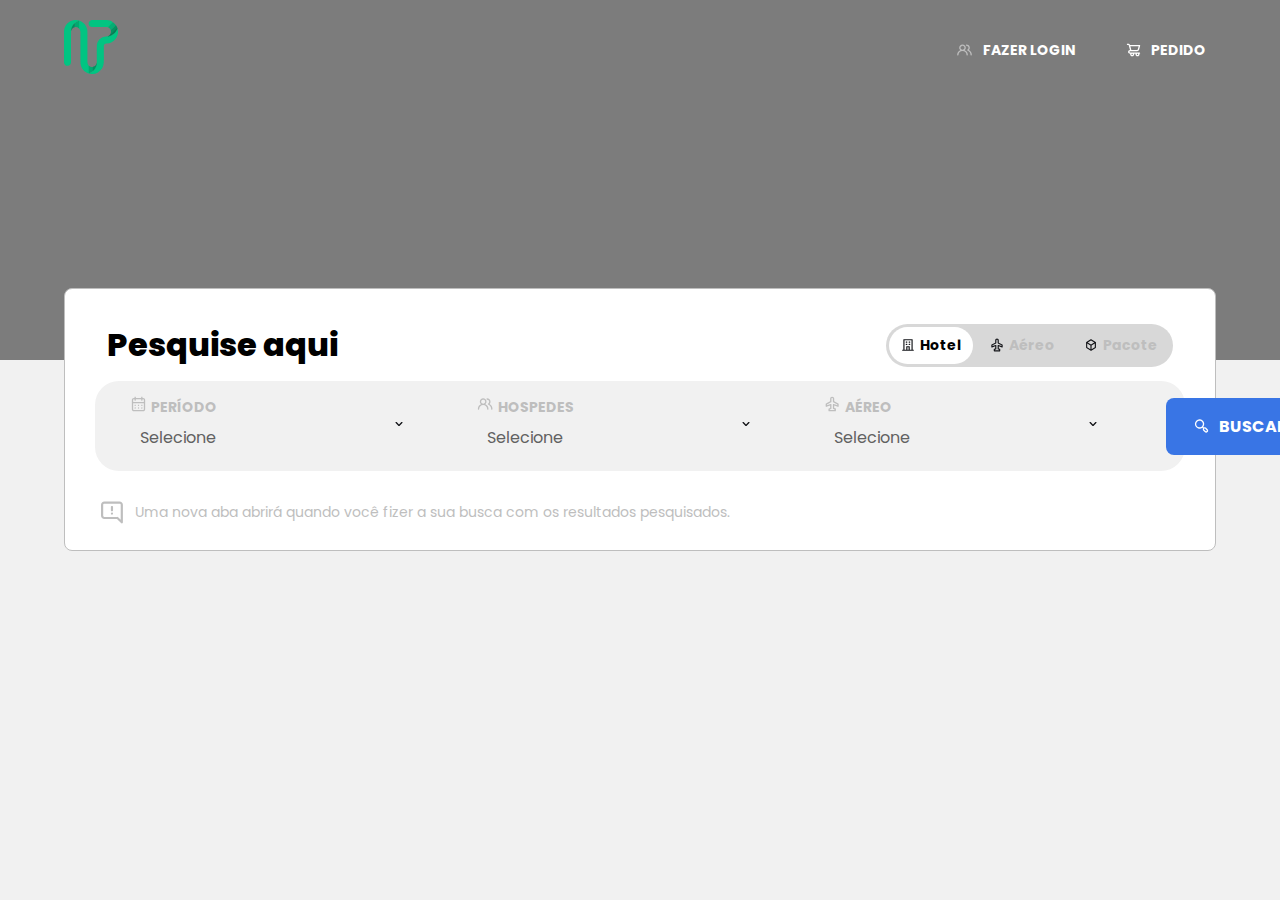
==== commit 1cfd5675: "." ====
--- a/index.html
+++ b/index.html
@@ -36,6 +36,8 @@
       </div>
     </header>
 
+    <h3 class="home_title">Exemplo de um site muito forte do turismo brasileiro.</h3>
+
     <div class="motor_search">
       <div class="search_options-container">
         <h2>Pesquise aqui</h2>
@@ -230,6 +232,10 @@
         </div>
         
         <div class="motor_button-container">
+          <div class="filter_title-container">
+            <button class="btn btn-transparent btn-action btn-border-bottom">Limpar Filtros</button>
+          </div>
+
           <a class="btn btn-blue" href="./views/hotelList.html">
             <img src="./assets/images/search.svg" alt="">
             Buscar
@@ -240,7 +246,7 @@
       <div class="disclaimer-container">
         <p>
           <img src="./assets/images/Icon.svg" alt="">
-          Uma nova aba abrirá quando você fizer a sua<br>busca com os resultados pesquisados.
+          Uma nova aba abrirá quando você fizer a sua busca com os resultados pesquisados.
         </p>
       </div>
     </div>
--- a/assets/css/styles.min.css
+++ b/assets/css/styles.min.css
@@ -1 +1 @@
-@import"https://fonts.googleapis.com/css2?family=Poppins:wght@300;400;500;600;700;800&display=swap";:root{--primary-color: #3975E5;--secondary-color: #0B294B;--terciary-color: #20C997;--feedback-good-color: #78D9BC;--feedback-attention-color: #F6CE65;--feedback-bad-color: #D76363;--neutral-low-color: #131418;--neutral-low-light-color: #7C7C7C;--neutral-low-medium-color: #616161;--neutral-low-dark-color: #343435;--neutral-high-color: #C4C4C4;--neutral-high-light-color: #F1F1F1;--neutral-high-medium-color: #D8D8D8;--neutral-high-dark-color: #BEBEBE;--white-color: #FFF;--black-color: #000;--font-family: "Poppins", brother-1816, sans-serif;--font-extrabold: 800;--font-bold: 700;--font-medium: 500;--font-regular: 400;--font-thin: 350;--font-size-xxxs: 12px;--font-size-xxs: 14px;--font-size-xxs: 14px;--font-size-xs: 16px;--font-size-sm: 20px;--font-size-md: 24px;--font-size-lg: 32px;--font-size-xl: 40px;--font-size-xxl: 48px;--font-size-xxxl: 64px;--font-size-display: 80px;--font-size-giant: 96px;--font-size-enormous: 128px;--line-height-default: 100%;--line-height-xs: 115%;--line-height-sm: 120%;--line-height-md: 133%;--line-height-lg: 150%;--line-height-xl: 170%;--line-height-xxl: 200%;--border-radius-none: 0px;--border-radius-sm: 8px;--border-radius-md: 16px;--border-radius-lg: 24px;--border-radius-pill: 500px;--border-width-none: 0px;--border-width-hairline: 1px;--border-width-thin: 2px;--border-width-thick: 4px;--border-width-heavy: 8px;--opacity-semiopaque: .72;--opacity-bold: .64;--opacity-medium: .32;--opacity-light: .16;--opacity-transparent: .08;--shadow-level-1: 0px 4px 8px;--shadow-level-2: 0px 8px 24px;--shadow-level-3: 0px 16px 32px;--shadow-level-4: 0px 16px 48px}*{margin:0;padding:0;-webkit-box-sizing:border-box;box-sizing:border-box;font-family:var(--font-family)}@media(max-width: 1080px){html{font-size:93.75%}}@media(max-width: 720px){html{font-size:87.5%}}select,button{cursor:pointer}a{color:inherit;text-decoration:none;color:var(--black-color)}.btn{padding:1rem 1.5rem;border-radius:var(--border-radius-sm);display:-webkit-box;display:-ms-flexbox;display:flex;gap:0.3125rem;-webkit-box-align:center;-ms-flex-align:center;align-items:center;font-weight:var(--font-bold);text-transform:uppercase;-webkit-transition:.4s;transition:.4s}.btn.btn-transparent{background-color:rgba(0,0,0,0)}.btn.btn-filter-sidebar{padding:0.625rem 0.9375rem;border:solid 0.125rem var(--neutral-high-medium-color);color:var(--neutral-high-medium-color);border-radius:var(--border-radius-sm);font-size:var(--font-size-xxs);-webkit-transition:.4s;transition:.4s}.btn.btn-filter-sidebar:hover,.btn.btn-filter-sidebar.selected{border-color:var(--secondary-color);color:var(--secondary-color)}.btn.btn-blue{background-color:var(--primary-color);color:var(--white-color)}.btn.btn-border-bottom{border-bottom:1px solid var(--black-color);border-radius:0}.btn.btn-action{padding:0;font-weight:var(--font-regular);text-transform:capitalize;-webkit-transition:.3s;transition:.3s}.btn.btn-action:hover{font-weight:var(--font-bold)}.btn.btn-delete{background-color:rgba(0,0,0,0);padding:0 0.3125rem;display:-webkit-box;display:-ms-flexbox;display:flex;-webkit-box-align:center;-ms-flex-align:center;align-items:center;gap:0.3125rem;color:var(--feedback-bad-color);border-bottom:solid 0.0625rem var(--feedback-bad-color);border-radius:0;font-weight:var(--font-regular);text-transform:capitalize;-webkit-transition:.3s;transition:.3s}.btn.btn-delete:hover{border-width:0.125rem;font-weight:var(--font-bold)}.btn.no-border{border:none}.btn.btn-letter-spacing{letter-spacing:1px;font-weight:var(--font-medium)}.btn.button_continue_checkout{display:-webkit-box;display:-ms-flexbox;display:flex;width:100%;border:1px solid var(--neutral-low-color);border-radius:var(--border-radius-sm);-webkit-box-align:center;-ms-flex-align:center;align-items:center;-webkit-box-pack:center;-ms-flex-pack:center;justify-content:center}.btn.button_continue_checkout:hover{font-weight:var(--font-bold);border-width:2px}.btn.btn-social-medias{padding:10px 20px;width:200px;border-radius:0;height:40px;display:-webkit-box;display:-ms-flexbox;display:flex;-webkit-box-align:center;-ms-flex-align:center;align-items:center;-webkit-box-pack:start;-ms-flex-pack:start;justify-content:flex-start;gap:5px;text-transform:capitalize;font-weight:var(--font-regular);font-size:var(--font-size-xxxs);color:var(--white-color);-webkit-transition:.3s;transition:.3s}.btn.btn-social-medias:hover{opacity:var(--opacity-semiopaque)}.btn.btn-social-medias.facebook-button{background-color:#1877f2}.btn.btn-social-medias.apple-button{background-color:var(--black-color);-webkit-box-pack:center;-ms-flex-pack:center;justify-content:center}.btn.btn-social-medias.google-button{background-color:#346ef1;padding-left:0;-webkit-box-pack:start;-ms-flex-pack:start;justify-content:start}.btn.btn-social-medias.local_account-button{background-color:var(--white-color);color:var(--black-color);border:solid 1px var(--black-color);-webkit-box-pack:center;-ms-flex-pack:center;justify-content:center}.btn:hover{opacity:var(--opacity-semiopaque)}*{padding:0;margin:0;-webkit-box-sizing:border-box;box-sizing:border-box;text-decoration:none;list-style:none;font-family:var(--font-family);outline:none;border:none}body{height:100vh}.motor-background{background-color:var(--neutral-low-light-color);height:40vh;position:relative}header{height:6.25rem;display:-webkit-box;display:-ms-flexbox;display:flex;-webkit-box-pack:justify;-ms-flex-pack:justify;justify-content:space-between;-webkit-box-align:center;-ms-flex-align:center;align-items:center;padding:0 4rem}header .icon_container img{height:3.375rem;width:3.375rem}header nav ul{display:-webkit-box;display:-ms-flexbox;display:flex;gap:1.875rem}header nav ul li{padding:0.625rem}header nav ul li a{display:-webkit-box;display:-ms-flexbox;display:flex;gap:0.625rem;color:var(--white-color);gap:0.625rem;font-size:var(--font-size-xxs);line-height:var(--line-height-sm);font-weight:var(--font-bold);-webkit-transition:.4s;transition:.4s}header nav ul li a:hover{opacity:var(--opacity-semiopaque)}.motor_search{background-color:var(--white-color);width:90%;margin:0 auto;border-radius:var(--border-radius-sm);padding:1.25rem 1.875rem;border:solid var(--border-width-hairline) var(--neutral-high-dark-color);position:absolute;left:5%;top:80%}.motor_search h2{font-weight:var(--font-extrabold);font-size:var(--font-size-lg)}.motor_search .search_options-container{display:-webkit-box;display:-ms-flexbox;display:flex;-webkit-box-pack:justify;-ms-flex-pack:justify;justify-content:space-between;-webkit-box-align:center;-ms-flex-align:center;align-items:center;height:auto;padding:0.75rem}.motor_search .search_options-container .search_options{display:-webkit-box;display:-ms-flexbox;display:flex;gap:0.3125rem;background-color:var(--neutral-high-medium-color);width:-webkit-fit-content;width:-moz-fit-content;width:fit-content;border-radius:var(--border-radius-lg);padding:0.1875rem;-webkit-box-pack:justify;-ms-flex-pack:justify;justify-content:space-between}.motor_search .search_options-container .search_options a{display:-webkit-box;display:-ms-flexbox;display:flex;gap:0.3125rem;-webkit-box-align:center;-ms-flex-align:center;align-items:center;padding:0.5rem 0.75rem;background-color:rgba(0,0,0,0);border-radius:var(--border-radius-lg);font-size:var(--font-size-xxs);font-weight:var(--font-bold);color:var(--neutral-high-dark-color);-webkit-transition:.4s;transition:.4s}.motor_search .search_options-container .search_options a.current{background-color:var(--white-color);color:var(--black-color)}.motor_search .search_options-container .search_options a:hover{background-color:var(--white-color);color:var(--black-color)}.motor_search .search_options-container .search_options a img{width:0.875rem;height:0.875rem}.motor_search .disclaimer-container{display:-webkit-box;display:-ms-flexbox;display:flex;margin:1.5rem 0 0 0}.motor_search .disclaimer-container img{height:2.1875rem;width:2.1875rem}.motor_search .disclaimer-container p{font-size:var(--font-size-xxs);color:var(--neutral-high-dark-color);line-height:var(--line-height-sm);display:-webkit-box;display:-ms-flexbox;display:flex;-webkit-box-align:center;-ms-flex-align:center;align-items:center;gap:0.3125rem}.search_fields-container{background-color:var(--neutral-high-light-color);height:5.625rem;width:100%;border-radius:var(--border-radius-lg);display:grid;grid-template-columns:2fr 2fr 2fr 1fr}.search_fields-container .input_field-container{display:-webkit-box;display:-ms-flexbox;display:flex;-webkit-box-orient:vertical;-webkit-box-direction:normal;-ms-flex-direction:column;flex-direction:column;-webkit-box-pack:center;-ms-flex-pack:center;justify-content:center;padding:0 2.1875rem;position:relative}.search_fields-container .input_field-container input{background-color:rgba(0,0,0,0);padding:0.625rem}.search_fields-container .input_field-container input::-webkit-input-placeholder{color:var(--neutral-low-medium-color);font-size:var(--font-size-xs)}.search_fields-container .input_field-container input::-moz-placeholder{color:var(--neutral-low-medium-color);font-size:var(--font-size-xs)}.search_fields-container .input_field-container input:-ms-input-placeholder{color:var(--neutral-low-medium-color);font-size:var(--font-size-xs)}.search_fields-container .input_field-container input::-ms-input-placeholder{color:var(--neutral-low-medium-color);font-size:var(--font-size-xs)}.search_fields-container .input_field-container input::placeholder{color:var(--neutral-low-medium-color);font-size:var(--font-size-xs)}.search_fields-container .input_field-container .field_label-container{display:-webkit-box;display:-ms-flexbox;display:flex;gap:0.3125rem}.search_fields-container .input_field-container .field_label-container img.right-icon{height:1rem;width:1rem;position:absolute;right:2.1875rem;top:2.1875rem;cursor:pointer}.search_fields-container .input_field-container .field_label-container label{font-size:var(--font-size-xxs);color:var(--neutral-high-dark-color);font-weight:var(--font-bold);text-transform:uppercase}.search_fields-container .motor_button-container{display:-webkit-box;display:-ms-flexbox;display:flex;-webkit-box-pack:end;-ms-flex-pack:end;justify-content:flex-end;-webkit-box-align:center;-ms-flex-align:center;align-items:center;padding:0 1.875rem}.flex_align_center{display:-webkit-box;display:-ms-flexbox;display:flex;-webkit-box-align:center;-ms-flex-align:center;align-items:center;gap:10px}.overlay_guests{display:none}.overlay_guests.active{display:-webkit-box;display:-ms-flexbox;display:flex;-webkit-box-orient:vertical;-webkit-box-direction:normal;-ms-flex-direction:column;flex-direction:column;gap:15px;position:absolute;top:100px;right:0px;z-index:1000;background-color:var(--neutral-low-light-color);background-color:var(--white-color);border-radius:var(--border-radius-sm);width:90%;padding:20px}.overlay_guests.active h4{font-size:var(--font-size-xxs);color:var(--neutral-high-dark-color);font-weight:var(--font-bold);letter-spacing:1px;text-transform:uppercase;margin-bottom:10px}.overlay_guests.active h3{font-size:var(--font-size-xs);color:var(--black-color);font-weight:var(--font-bold)}.overlay_guests.active .overlay_content-item{display:-webkit-box;display:-ms-flexbox;display:flex;-webkit-box-pack:justify;-ms-flex-pack:justify;justify-content:space-between;-webkit-box-align:center;-ms-flex-align:center;align-items:center}.overlay_guests.active .overlay_content-item .overlay_item-label{color:var(--neutral-high-dark-color);font-size:var(--font-size-xxs)}.overlay_guests.active .overlay_add_room-container{display:-webkit-box;display:-ms-flexbox;display:flex;height:60px;-webkit-box-pack:center;-ms-flex-pack:center;justify-content:center;-webkit-box-align:center;-ms-flex-align:center;align-items:center}.overlay_guests.active .overlay_add_room-container button{height:100%;background-color:rgba(0,0,0,0);border:2px solid var(--black-color);cursor:pointer;font-size:var(--font-size-xs);text-transform:uppercase;padding:10px;font-weight:var(--font-medium);border-radius:var(--border-radius-sm);letter-spacing:1px;-webkit-transition:.3s;transition:.3s}.overlay_guests.active .overlay_add_room-container button:hover{font-weight:var(--font-bold)}.overlay_guests.active .overlay_buttons-container{display:-webkit-box;display:-ms-flexbox;display:flex;gap:10px;-webkit-box-align:center;-ms-flex-align:center;align-items:center;-webkit-box-pack:center;-ms-flex-pack:center;justify-content:center}.overlay_guests.active .overlay_buttons-container p.count_adults{color:var(--black-color);font-weight:var(--font-bold);font-size:var(--font-size-sm)}.overlay_guests.active .overlay_buttons-container .overley_action_button{border-radius:50%;border:2px solid var(--black-color);background-color:#fff;display:-webkit-box;display:-ms-flexbox;display:flex;-webkit-box-pack:center;-ms-flex-pack:center;justify-content:center;-webkit-box-align:center;-ms-flex-align:center;align-items:center;padding:5px;cursor:pointer;-webkit-transition:.3s;transition:.3s}body{background-color:var(--neutral-high-light-color)}.header-dark{background-color:var(--secondary-color)}.header-dark .header_motor_search{display:-webkit-box;display:-ms-flexbox;display:flex;-webkit-box-align:center;-ms-flex-align:center;align-items:center;gap:1.25rem;background-color:var(--neutral-high-light-color);border-radius:var(--border-radius-lg);padding:0.4375rem 1.25rem}.header-dark .header_motor_search .input_field{display:-webkit-box;display:-ms-flexbox;display:flex;-webkit-box-align:center;-ms-flex-align:center;align-items:center;gap:0.3125rem;width:12.5rem}.header-dark .header_motor_search .input_field input{background-color:rgba(0,0,0,0);font-weight:var(--font-bold)}.header-dark .header_motor_search .input_field input.custom-width-input{width:60%}.container{width:90%;margin:0 auto}.container .title_container{padding:1.875rem 0}.container .title_container h1{font-weight:var(--font-extrabold)}.order_filters-container{display:-webkit-box;display:-ms-flexbox;display:flex;-webkit-box-align:center;-ms-flex-align:center;align-items:center;gap:1.5rem}.order_filters-container p{font-weight:var(--font-bold);color:var(--neutral-low-light-color)}.order_filters-container .order_filter_item-container{display:-webkit-box;display:-ms-flexbox;display:flex;gap:0.3125rem}.order_filters-container .order_filter_item-container .order_filter_item{border:solid var(--border-width-hairline) var(--neutral-high-medium-color);border-radius:var(--border-radius-sm);padding:0.25rem;cursor:pointer;-webkit-transition:.4s;transition:.4s}.order_filters-container .order_filter_item-container .order_filter_item p{color:var(--neutral-high-medium-color);font-weight:var(--font-bold);font-size:var(--font-size-xxxs);text-transform:uppercase;-webkit-transition:.4s;transition:.4s}.order_filters-container .order_filter_item-container .order_filter_item:hover{border-color:var(--black-color);color:var(--black-color)}.order_filters-container .order_filter_item-container .order_filter_item:hover p{color:var(--black-color)}.container_content{display:-webkit-box;display:-ms-flexbox;display:flex;-webkit-box-pack:justify;-ms-flex-pack:justify;justify-content:space-between}.container_content .hotel_list-container{margin-top:3.125rem;display:-webkit-box;display:-ms-flexbox;display:flex;-webkit-box-orient:vertical;-webkit-box-direction:normal;-ms-flex-direction:column;flex-direction:column;gap:1.25rem;width:75%;border-radius:var(--border-radius-sm);-webkit-transition:.4s;transition:.4s}.container_content .hotel_list-container .hotel_list-item{display:grid;grid-template-columns:1fr 4fr}.container_content .hotel_list-container .hotel_list-item .image_hotel{width:25rem;height:100%;border-radius:0;background-color:var(--white-color)}.container_content .hotel_list-container .hotel_list-item .image_hotel img{width:100%;height:100%;border-radius:var(--border-radius-sm)}.container_content .hotel_list-container .hotel_list-item .card_body-container{padding:1.25rem 1.875rem;background-color:var(--white-color);border-radius:0 var(--border-radius-sm) var(--border-radius-sm) 0}.container_content .hotel_list-container .hotel_list-item .card_body-container .card_title-container{display:-webkit-box;display:-ms-flexbox;display:flex;-webkit-box-pack:justify;-ms-flex-pack:justify;justify-content:space-between}.container_content .hotel_list-container .hotel_list-item .card_body-container .card_title-container .label-container{background-color:var(--secondary-color);padding:0.3125rem 0.625rem;border-radius:var(--border-radius-sm)}.container_content .hotel_list-container .hotel_list-item .card_body-container .card_title-container .label-container p.label{color:var(--white-color);font-weight:var(--font-bold)}.container_content .hotel_list-container .hotel_list-item .card_body-container .card_title-container .assessment-container{background-color:var(--feedback-good-color);padding:0.3125rem 0.625rem;border-radius:var(--border-radius-sm)}.container_content .hotel_list-container .hotel_list-item .card_body-container .card_title-container .assessment-container p{color:var(--white-color);font-weight:var(--font-regular)}.container_content .hotel_list-container .hotel_list-item .card_body-container .card_title-container .assessment-container p span{font-size:var(--font-size-sm);font-weight:var(--font-bold)}.container_content .hotel_list-container .hotel_list-item .card_body-container .card-content{padding:0.75rem 0}.container_content .hotel_list-container .hotel_list-item .card_body-container .card-content h3{font-size:var(--font-size-md)}.container_content .hotel_list-container .hotel_list-item .card_body-container .card-content p{padding-top:0.3125rem;font-size:var(--font-size-xxxs);color:var(--neutral-low-light-color)}.container_content .hotel_list-container .hotel_list-item .card_body-container .card-content .boardTypes-container{display:grid;grid-template-columns:1fr 1fr;gap:0.9375rem;padding-top:1.875rem}.container_content .hotel_list-container .hotel_list-item .card_body-container .card-content .boardTypes-container .boardType-content{display:-webkit-box;display:-ms-flexbox;display:flex;gap:0.3125rem;-webkit-box-align:center;-ms-flex-align:center;align-items:center}.container_content .hotel_list-container .hotel_list-item .card_body-container .card-content .boardTypes-container .boardType-content img{height:0.75rem;width:0.75rem}.container_content .hotel_list-container .hotel_list-item .card_body-container .card-content .boardTypes-container .boardType-content p{font-size:var(--font-size-xxs);color:var(--feedback-good-color)}.container_content .hotel_list-container .hotel_list-item .card_body-container .card-content .price_details-container{padding-top:0.9375rem;display:-webkit-box;display:-ms-flexbox;display:flex;-webkit-box-pack:justify;-ms-flex-pack:justify;justify-content:space-between;-webkit-box-align:center;-ms-flex-align:center;align-items:center}.container_content .hotel_list-container .hotel_list-item .card_body-container .card-content .price_details-container p{color:var(--neutral-high-dark-color);font-size:var(--font-size-x-xs)}.container_content .hotel_list-container .hotel_list-item .card_body-container .card-content .price_details-container p span.dark_text{font-weight:var(--font-bold)}.container_content .hotel_list-container .hotel_list-item .card_body-container .card-content .price_details-container .discount-container{padding:0.3125rem 0.625rem;text-align:center;background-color:var(--primary-color);border-radius:var(--border-radius-sm)}.container_content .hotel_list-container .hotel_list-item .card_body-container .card-content .price_details-container .discount-container p{font-weight:var(--font-bold);color:var(--white-color);font-size:var(--font-size-xxxs)}.container_content .hotel_list-container .hotel_list-item .card_body-container .card-content .price_details-container .price-container{text-align:end}.container_content .hotel_list-container .hotel_list-item .card_body-container .card-content .price_details-container .price-container p{font-weight:var(--font-bold)}.container_content .hotel_list-container .hotel_list-item .card_body-container .card-content .price_details-container .price-container p.price_depor{font-size:var(--font-size-xxs)}.container_content .hotel_list-container .hotel_list-item .card_body-container .card-content .price_details-container .price-container p.price{font-size:var(--font-size-md);color:var(--black-color)}.container_content .hotel_list-container .hotel_list-item .card_body-container .card-content .price_details-container .price-container p.price span.small_text{font-size:var(--font-size-xxs)}.container_content .filters-container{width:20%;padding:3.125rem 0}.container_content .filters-container .filter_title-container{padding:0 0 1.875rem 0;display:-webkit-box;display:-ms-flexbox;display:flex;-webkit-box-pack:justify;-ms-flex-pack:justify;justify-content:space-between;-webkit-box-align:center;-ms-flex-align:center;align-items:center}.container_content .filters-container .filter_title-container h3{font-size:var(--font-size-md);font-weight:var(--font-bold)}.container_content .filters-container .filters-content h4{color:var(--neutral-low-medium-color);font-weight:var(--font-bold);letter-spacing:0.0625rem;text-transform:uppercase}.container_content .filters-container .filters-content .graphic{height:9.375rem;display:-webkit-box;display:-ms-flexbox;display:flex;-webkit-box-pack:center;-ms-flex-pack:center;justify-content:center}.container_content .filters-container .filters-content .price_minmax-container{padding:0.625rem 0;display:-webkit-box;display:-ms-flexbox;display:flex;-webkit-box-pack:center;-ms-flex-pack:center;justify-content:center;gap:0.9375rem}.container_content .filters-container .filters-content .price_minmax-container .minmax_card{background-color:var(--white-color);padding:1.25rem 1.25rem;border-radius:var(--border-radius-sm);border:0.125rem solid var(--neutral-high-medium-color);display:-webkit-box;display:-ms-flexbox;display:flex;-webkit-box-orient:vertical;-webkit-box-direction:normal;-ms-flex-direction:column;flex-direction:column;gap:0.3125rem;cursor:pointer;-webkit-transition:.4s;transition:.4s}.container_content .filters-container .filters-content .price_minmax-container .minmax_card h4{font-size:var(--font-size-xxxs);-webkit-transition:.4s;transition:.4s}.container_content .filters-container .filters-content .price_minmax-container .minmax_card p{color:var(--neutral-high-dark-color);-webkit-transition:.4s;transition:.4s}.container_content .filters-container .filters-content .price_minmax-container .minmax_card:hover{border-color:var(--secondary-color)}.container_content .filters-container .filters-content .price_minmax-container .minmax_card:hover h4,.container_content .filters-container .filters-content .price_minmax-container .minmax_card:hover p{color:var(--secondary-color)}.container_content .filters-container .filters-content .btns-container{display:-webkit-box;display:-ms-flexbox;display:flex;gap:5px}.container_content .filters-container .filters-content .filter_rooms-container,.container_content .filters-container .filters-content .filter_rating-container,.container_content .filters-container .filters-content .filter_flight_company-container{padding-top:3.125rem;display:-webkit-box;display:-ms-flexbox;display:flex;-webkit-box-orient:vertical;-webkit-box-direction:normal;-ms-flex-direction:column;flex-direction:column;gap:0.9375rem}.container_content .filters-container .filters-content .filter_flight_company-container .filter_flight_company-content{display:-webkit-box;display:-ms-flexbox;display:flex;-webkit-box-orient:vertical;-webkit-box-direction:normal;-ms-flex-direction:column;flex-direction:column;gap:1.5625rem}.container_content .filters-container .filters-content .filter_flight_company-container .filter_flight_company-content .filter_flight_company-item{display:-webkit-box;display:-ms-flexbox;display:flex;-webkit-box-align:center;-ms-flex-align:center;align-items:center;gap:0.625rem;cursor:pointer}.container_content .filters-container .filters-content .filter_flight_company-container .filter_flight_company-content .filter_flight_company-item p{color:var(--neutral-high-dark-color);font-size:var(--font-size-xxs)}.container_content .filters-container .filters-content .filter_flight_company-container .filter_flight_company-content .filter_flight_company-item .check{padding:0rem;border:0;border-radius:var(--border-radius-sm);cursor:pointer}.header-dark{background-color:var(--secondary-color)}.header-dark .header_motor_search{display:-webkit-box;display:-ms-flexbox;display:flex;-webkit-box-align:center;-ms-flex-align:center;align-items:center;gap:1.25rem;background-color:var(--neutral-high-light-color);border-radius:var(--border-radius-lg);padding:0.4375rem 1.25rem}.header-dark .header_motor_search .input_field{display:-webkit-box;display:-ms-flexbox;display:flex;-webkit-box-align:center;-ms-flex-align:center;align-items:center;gap:0.3125rem;width:12.5rem}.header-dark .header_motor_search .input_field input{background-color:rgba(0,0,0,0);font-weight:var(--font-bold)}.header-dark .header_motor_search .input_field input.custom-width-input{width:60%}.header-dark .header_motor_search button{background-color:var(--primary-color);padding:0.625rem;border-radius:var(--border-radius-sm);display:-webkit-box;display:-ms-flexbox;display:flex;-webkit-box-align:center;-ms-flex-align:center;align-items:center;-webkit-box-pack:center;-ms-flex-pack:center;justify-content:center}.image-container{padding:1.875rem 0 0 0;width:100%;display:grid;grid-template-columns:50% 24% 24%;gap:1rem}.image-container img{width:100%;height:100%;border-radius:var(--border-radius-sm);background-size:cover}.image-container img:nth-child(1){grid-row:1/3}.collumn{display:grid;grid-template-columns:6fr 3fr;gap:1.25rem;padding:1.875rem 0}.hotel_detail-container{border-radius:var(--border-radius-sm);display:-webkit-box;display:-ms-flexbox;display:flex;-webkit-box-orient:vertical;-webkit-box-direction:normal;-ms-flex-direction:column;flex-direction:column;gap:1rem}.hotel_detail-container .description-container{background-color:var(--white-color);padding:1.875rem;border-radius:var(--border-radius-sm)}.hotel_detail-container .description-container .rating-container{display:-webkit-box;display:-ms-flexbox;display:flex;-webkit-box-pack:justify;-ms-flex-pack:justify;justify-content:space-between;-webkit-box-align:center;-ms-flex-align:center;align-items:center}.hotel_detail-container .description-container .rating-container .card-boardType{padding:0.3125rem 0.625rem;border-radius:var(--border-radius-sm);background-color:var(--secondary-color)}.hotel_detail-container .description-container .rating-container .card-boardType p{color:var(--white-color);font-weight:var(--font-bold);text-align:center}.hotel_detail-container .description-container .detail_container{padding:1rem 0;display:-webkit-box;display:-ms-flexbox;display:flex;-webkit-box-orient:vertical;-webkit-box-direction:normal;-ms-flex-direction:column;flex-direction:column;gap:1rem}.hotel_detail-container .description-container .detail_container h1{font-weight:var(--font-extrabold);font-size:var(--font-size-xxl);color:var(--neutral-low-color)}.hotel_detail-container .description-container .detail_container .detail_description{font-size:var(--font-size-sm);line-height:1.6875rem;color:var(--neutral-low-light-color)}.hotel_detail-container .type_room-content{padding:1rem 0;display:-webkit-box;display:-ms-flexbox;display:flex;-webkit-box-orient:vertical;-webkit-box-direction:normal;-ms-flex-direction:column;flex-direction:column;gap:0.625rem}.hotel_detail-container .type_room-content .type-room-item{display:-webkit-box;display:-ms-flexbox;display:flex;gap:1rem}.hotel_detail-container .type_room-content .type-room-item .type_room-image{height:16.875rem;width:28.125rem}.hotel_detail-container .type_room-content .type-room-item .type_room-image img{width:100%;height:100%;border-radius:var(--border-radius-sm)}.hotel_detail-container .type_room-content .type-room-item .type_room-details .item_content-container{display:-webkit-box;display:-ms-flexbox;display:flex;-webkit-box-pack:justify;-ms-flex-pack:justify;justify-content:space-between;position:relative}.hotel_detail-container .type_room-content .type-room-item .type_room-details .item_content-container .description_container{padding:1.25rem 0;display:-webkit-box;display:-ms-flexbox;display:flex;-webkit-box-orient:vertical;-webkit-box-direction:normal;-ms-flex-direction:column;flex-direction:column;gap:1.25rem;width:60%}.hotel_detail-container .type_room-content .type-room-item .type_room-details .item_content-container .description_container h3{font-size:var(--font-size-md);font-weight:var(--font-bold);color:var(--neutral-low-color)}.hotel_detail-container .type_room-content .type-room-item .type_room-details .item_content-container .description_container .detail_description{font-size:var(--font-size-xxs);line-height:1rem;color:var(--neutral-low-light-color)}.hotel_detail-container .type_room-content .type-room-item .type_room-details .item_content-container .type_room_price-container{display:-webkit-box;display:-ms-flexbox;display:flex;-webkit-box-orient:vertical;-webkit-box-direction:normal;-ms-flex-direction:column;flex-direction:column;gap:0.3125rem}.hotel_detail-container .type_room-content .type-room-item .type_room-details .item_content-container .type_room_price-container p.label{color:var(--neutral-high-dark-color);font-size:var(--font-size-xxs);text-align:end}.hotel_detail-container .type_room-content .type-room-item .type_room-details .item_content-container .type_room_price-container p.label span{font-weight:var(--font-bold)}.hotel_detail-container .type_room-content .type-room-item .type_room-details .item_content-container .type_room_price-container p.type_room-price{color:var(--neutral-low-dark-color);font-size:var(--font-size-xxs);text-align:end;font-weight:var(--font-bold)}.hotel_detail-container .type_room-content .type-room-item .type_room-details .item_content-container .type_room_price-container p.type_room-price span{font-size:var(--font-size-md)}.hotel_detail-container .type_room-content .type-room-item .type_room-details .item_content-container .room_type_facilities-container{display:grid;grid-template-columns:1fr 1fr;row-gap:0.9375rem}.hotel_detail-container .type_room-content .type-room-item .type_room-details .item_content-container .room_type_facilities-container .facilitie-item{display:-webkit-box;display:-ms-flexbox;display:flex;-webkit-box-align:center;-ms-flex-align:center;align-items:center;gap:0.3125rem}.hotel_detail-container .type_room-content .type-room-item .type_room-details .item_content-container .room_type_facilities-container .facilitie-item img{width:0.875rem;height:0.875rem}.hotel_detail-container .type_room-content .type-room-item .type_room-details .item_content-container .room_type_facilities-container .facilitie-item p{font-size:var(--font-size-xxs)}.hotel_detail-container .type_room-content .type-room-item .type_room-details .item_content-container .select_button-container{position:absolute;bottom:30%;right:0}.hotel_detail-container .type_room-content .type-room-item .type_room-details .item_content-container .select_button-container button{padding:0.9375rem 0.9375rem;background-color:rgba(0,0,0,0);border:solid 0.125rem var(--neutral-low-color);color:var(--neutral-low-color);border-radius:var(--border-radius-sm);font-size:var(--font-size-xxs);text-transform:uppercase;font-weight:var(--font-bold);cursor:pointer;-webkit-transition:.3s;transition:.3s}.hotel_detail-container .type_room-content .type-room-item .type_room-details .item_content-container .select_button-container button:hover{background-color:var(--primary-color);color:var(--white-color);border:none}.hotel_detail-container .accordion_list{background-color:var(--white-color);padding:0 1.875rem;border-radius:var(--border-radius-sm)}.hotel_detail-container .accordion_list .accordion_list-header{height:4.5rem;display:-webkit-box;display:-ms-flexbox;display:flex;-webkit-box-align:center;-ms-flex-align:center;align-items:center;-webkit-box-pack:justify;-ms-flex-pack:justify;justify-content:space-between}.hotel_detail-container .accordion_list .accordion_list-header p.accordion_list-title{font-size:var(--font-size-xs);letter-spacing:0.0625rem;color:var(--neutral-low-light-color);text-transform:uppercase;font-weight:var(--font-bold)}.hotel_detail-container .accordion_list .accordion_list-header button{background-color:rgba(0,0,0,0);cursor:pointer}.hotel_detail-container .accordion_list .accordion_list-header button img{width:2.1875rem;height:2.1875rem}.hotel_detail-container .hotel_details-container{background-color:var(--white-color);border-radius:var(--border-radius-sm);padding:1.875rem;display:-webkit-box;display:-ms-flexbox;display:flex;-webkit-box-orient:vertical;-webkit-box-direction:normal;-ms-flex-direction:column;flex-direction:column;gap:1.875rem}.hotel_detail-container .hotel_details-container h3{font-weight:var(--font-bold);font-size:var(--font-size-sm);color:var(--neutral-low-color)}.hotel_detail-container .hotel_details-container p{font-size:var(--font-size-sm);color:var(--neutral-low-light-color);line-height:1.6875rem}.sidebar-container{background-color:var(--white-color);border-radius:var(--border-radius-sm);padding:1.875rem;display:-webkit-box;display:-ms-flexbox;display:flex;-webkit-box-orient:vertical;-webkit-box-direction:normal;-ms-flex-direction:column;flex-direction:column;gap:0.625rem;height:-webkit-fit-content;height:-moz-fit-content;height:fit-content}.sidebar-container h3{color:var(--neutral-low-color);font-weight:var(--font-bold);font-size:var(--font-size-md);line-height:2.25rem}.sidebar-container .sidebar_items_list{padding-top:1.875rem;display:-webkit-box;display:-ms-flexbox;display:flex;-webkit-box-orient:vertical;-webkit-box-direction:normal;-ms-flex-direction:column;flex-direction:column;gap:0.625rem}.sidebar-container .sidebar_items_list .sidebar_item{display:-webkit-box;display:-ms-flexbox;display:flex;-webkit-box-align:center;-ms-flex-align:center;align-items:center;-webkit-box-pack:justify;-ms-flex-pack:justify;justify-content:space-between;height:3.75rem}.sidebar-container .sidebar_items_list .sidebar_item .sidebar_item_label{display:-webkit-box;display:-ms-flexbox;display:flex;-webkit-box-align:center;-ms-flex-align:center;align-items:center;gap:0.3125rem}.sidebar-container .sidebar_items_list .sidebar_item .sidebar_item_label p{font-size:var(--font-size-xs);text-transform:uppercase;font-weight:var(--font-bold);letter-spacing:0.0625rem;color:var(--neutral-high-dark-color)}.sidebar-container .sidebar_items_list .sidebar_item .sidebar_item_label img{height:1.25rem;width:1.25rem}.sidebar-container .sidebar_items_list .sidebar_item .sidebar_price_container{display:-webkit-box;display:-ms-flexbox;display:flex;-webkit-box-orient:vertical;-webkit-box-direction:normal;-ms-flex-direction:column;flex-direction:column;gap:0.3125rem;color:var(--neutral-high-dark-color)}.sidebar-container .sidebar_items_list .sidebar_item .sidebar_price_container p.text_price{color:var(--neutral-low-dark-color);font-weight:var(--font-bold)}.sidebar-container .sidebar_items_list .sidebar_item span{color:var(--neutral-high-dark-color);font-size:var(--font-size-xxs)}.sidebar-container .sidebar_items_list .sidebar_item span.span_price{color:var(--neutral-low-dark-color);font-size:var(--font-size-md);font-weight:var(--font-bold)}.sidebar-container .sidebar_items_list .sidebar_item button,.sidebar-container .sidebar_items_list .sidebar_item a{padding:0.9375rem 0.625rem;background-color:rgba(0,0,0,0);border:solid 0.125rem var(--neutral-low-color);text-transform:uppercase;font-weight:var(--font-bold);font-size:var(--font-size-xxs);color:var(--neutral-low-color);border-radius:var(--border-radius-sm);text-align:center;display:-webkit-box;display:-ms-flexbox;display:flex;-webkit-box-align:center;-ms-flex-align:center;align-items:center;gap:0.3125rem;-webkit-transition:.3s;transition:.3s;cursor:pointer}.sidebar-container .sidebar_items_list .sidebar_item button.sidebar_btn_order,.sidebar-container .sidebar_items_list .sidebar_item a.sidebar_btn_order{background-color:var(--terciary-color);color:var(--white-color);border:none}.sidebar-container .sidebar_items_list .sidebar_item button.sidebar_btn_order:hover,.sidebar-container .sidebar_items_list .sidebar_item a.sidebar_btn_order:hover{opacity:var(--opacity-semiopaque)}.sidebar-container .sidebar_items_list .sidebar_item button.disabled,.sidebar-container .sidebar_items_list .sidebar_item a.disabled{background-color:var(--neutral-high-light-color);border:none;color:var(--neutral-high-dark-color);cursor:default}.sidebar-container .sidebar_items_list .sidebar_item button:hover:not(.disabled,.sidebar_btn_order),.sidebar-container .sidebar_items_list .sidebar_item a:hover:not(.disabled,.sidebar_btn_order){background-color:var(--primary-color);border:none;color:var(--white-color)}.card-boardType{padding:0.3125rem 0.625rem;border-radius:var(--border-radius-sm);background-color:var(--secondary-color);width:-webkit-fit-content;width:-moz-fit-content;width:fit-content}.card-boardType p{color:var(--white-color);font-weight:var(--font-bold);text-align:center;text-transform:uppercase;font-size:var(--font-size-xxxs)}.evaluation_notes-container{display:-webkit-box;display:-ms-flexbox;display:flex;gap:0.625rem;-webkit-box-align:center;-ms-flex-align:center;align-items:center}.evaluation_notes-container p{font-weight:var(--font-bold);color:var(--neutral-low-medium-color)}.evaluation_notes-container p.label{padding:0.3125rem 0.625rem;border-radius:var(--border-radius-sm);background-color:var(--feedback-good-color);color:var(--white-color);font-weight:var(--font-bold);text-align:center;font-size:var(--font-size-md)}.checkout-page{padding:3.125rem 0}.checkout-page h1{font-weight:var(--font-extrabold);font-size:var(--font-size-xxl)}.checkout-container{display:grid;grid-template-columns:1fr 1fr;padding:1.25rem 0}.checkout-container .booking_list{display:-webkit-box;display:-ms-flexbox;display:flex;-webkit-box-orient:vertical;-webkit-box-direction:normal;-ms-flex-direction:column;flex-direction:column;gap:0.625rem;border-radius:var(--border-radius-sm);padding:0 0 0.9375rem 0}.checkout-container .booking_list .booking_item{border-radius:var(--border-radius-sm);display:grid;gap:0.625rem;padding:0 1.25rem 1.25rem 1.25rem;background-color:var(--white-color)}.checkout-container .booking_list .booking_item .booking_item-header{display:-webkit-box;display:-ms-flexbox;display:flex;-webkit-box-pack:justify;-ms-flex-pack:justify;justify-content:space-between;-webkit-box-align:center;-ms-flex-align:center;align-items:center;padding:1.25rem 0}.checkout-container .booking_list .booking_item .booking_item-header p{color:var(--neutral-low-light-color);font-size:var(--font-size-xxs);letter-spacing:0.0625rem;text-transform:uppercase;font-weight:var(--font-bold)}.checkout-container .booking_list .booking_item .booking_item-header .booking_item-label{display:-webkit-box;display:-ms-flexbox;display:flex;-webkit-box-align:center;-ms-flex-align:center;align-items:center;gap:0.3125rem}.checkout-container .booking_list .booking_item .booking_item-content{border:solid 0.0625rem var(--neutral-high-light-color);border-radius:var(--border-radius-sm);display:-webkit-box;display:-ms-flexbox;display:flex;gap:1.25rem}.checkout-container .booking_list .booking_item .booking_item-content button{margin:auto 0 auto auto}.checkout-container .booking_list .booking_item .booking_item-content .booking_item-details{padding:0.625rem 0;width:40%;display:-webkit-box;display:-ms-flexbox;display:flex;-webkit-box-orient:vertical;-webkit-box-direction:normal;-ms-flex-direction:column;flex-direction:column;gap:0.625rem}.checkout-container .booking_list .booking_item .booking_item-content .booking_item-details h3{font-size:var(--font-size-xxs);color:var(--neutral-low-dark-color)}.checkout-container .booking_list .booking_item .booking_item-content .booking_item-details .booking_item_detail{display:-webkit-box;display:-ms-flexbox;display:flex;-webkit-box-align:center;-ms-flex-align:center;align-items:center;gap:0.3125rem}.checkout-container .booking_list .booking_item .booking_item-content .booking_item-details .booking_item_detail p{color:var(--neutral-low-medium-color);font-size:var(--font-size-xxs)}.checkout-container .booking_list .booking_item .booking_item-content .booking_item-details .booking_item_price-container p{color:var(--neutral-high-dark-color);font-size:var(--font-size-xxs);font-weight:var(--font-bold)}.checkout-container .booking_list .booking_item .booking_item-content .booking_item-details .booking_item_price-container p.price_text{color:var(--neutral-low-dark-color);font-size:var(--font-size-xxs)}.checkout-container .booking_list .booking_item .booking_item-content .booking_item-details .booking_item_price-container p.price_text b{font-size:var(--font-size-md)}.checkout-container .booking_list .booking_item .booking_item-content .booking_item-image{width:15.625rem;height:12.5rem}.checkout-container .booking_list .booking_item .booking_item-content .booking_item-image img{width:100%;height:100%;border-radius:var(--border-radius-sm)}.checkout-container .checkout_total_price-container{background-color:var(--white-color);height:-webkit-fit-content;height:-moz-fit-content;height:fit-content;border-radius:var(--border-radius-sm);padding:1.25rem;display:grid;gap:1.25rem;width:75%}.checkout-container .checkout_total_price-container h3{font-size:var(--font-size-md)}.checkout-container .checkout_total_price-container .booking_item_price-container p{color:var(--neutral-high-dark-color);font-size:var(--font-size-xxs);font-weight:var(--font-bold)}.checkout-container .checkout_total_price-container .booking_item_price-container p.price_text{color:var(--neutral-low-dark-color);font-size:var(--font-size-xxs)}.checkout-container .checkout_total_price-container .booking_item_price-container p.price_text b{font-size:var(--font-size-md)}.checkout_total_price-content{display:-webkit-box;display:-ms-flexbox;display:flex;-webkit-box-pack:justify;-ms-flex-pack:justify;justify-content:space-between}.checkout_total_price-content .btn_action{background-color:var(--primary-color);padding:0.9375rem;color:var(--white-color);text-transform:uppercase;letter-spacing:0.0625rem;display:-webkit-box;display:-ms-flexbox;display:flex;-webkit-box-align:center;-ms-flex-align:center;align-items:center;border-radius:var(--border-radius-sm);width:-webkit-fit-content;width:-moz-fit-content;width:fit-content;font-size:var(--font-size-xxxs);-webkit-transition:.3s;transition:.3s;font-weight:var(--font-bold)}.checkout_total_price-content .btn_action:hover:not(.disabled){opacity:var(--opacity-semiopaque)}.checkout_total_price-content .btn_action.disabled{color:var(--neutral-high-medium-color);background-color:var(--neutral-high-light-color);cursor:default}.payment_item-content{padding:0 0 0 10px;display:-webkit-box;display:-ms-flexbox;display:flex;-webkit-box-orient:vertical;-webkit-box-direction:normal;-ms-flex-direction:column;flex-direction:column;gap:10px}.payment_item-content .payment_item-field{border:solid 1px var(--neutral-high-color);border-radius:var(--border-radius-sm);padding:12px 20px;display:-webkit-box;display:-ms-flexbox;display:flex;-webkit-box-align:center;-ms-flex-align:center;align-items:center;gap:15px}.payment_item-content .payment_item-field img{height:20px;width:20px}.payment_item-content .payment_item-field .input_field{display:-webkit-box;display:-ms-flexbox;display:flex;-webkit-box-orient:vertical;-webkit-box-direction:normal;-ms-flex-direction:column;flex-direction:column}.payment_item-content .payment_item-field .input_field label{font-size:var(--font-size-xxs);color:var(--neutral-low-light-color);text-transform:uppercase;letter-spacing:1px;font-weight:var(--font-bold)}.payment_item-content .payment_item-field .input_field input{font-size:var(--font-size-xxs)}.payment_item-footer{display:-webkit-box;display:-ms-flexbox;display:flex;-webkit-box-pack:justify;-ms-flex-pack:justify;justify-content:space-between;padding:12px 15px;-webkit-box-align:center;-ms-flex-align:center;align-items:center;border-bottom:1px solid var(--neutral-high-dark-color);margin-bottom:12px}.login_buttons-container{display:-webkit-box;display:-ms-flexbox;display:flex;width:450px;margin:0 auto;-ms-flex-wrap:wrap;flex-wrap:wrap;gap:10px;-webkit-box-pack:center;-ms-flex-pack:center;justify-content:center;-webkit-box-align:center;-ms-flex-align:center;align-items:center}.booking_item{display:-webkit-box;display:-ms-flexbox;display:flex;-webkit-box-orient:vertical;-webkit-box-direction:normal;-ms-flex-direction:column;flex-direction:column;gap:10px}.booking_item .booking_item-header{display:-webkit-box;display:-ms-flexbox;display:flex;-webkit-box-align:center;-ms-flex-align:center;align-items:center;gap:5px}.booking_item .booking_item-header p{text-transform:uppercase;letter-spacing:1px;font-size:var(--font-size-xs);font-weight:var(--font-bold);color:var(--neutral-low-light-color)}.booking_item .booking_item-content{background-color:var(--neutral-high-light-color);border-radius:var(--border-radius-sm);padding:20px;display:grid;gap:5px}.booking_item .booking_item-content h4{color:var(--neutral-low-dark-color);font-size:var(--font-size-xxs);font-weight:var(--font-bold)}.booking_item .booking_item-content .item_detail{display:-webkit-box;display:-ms-flexbox;display:flex;-webkit-box-align:center;-ms-flex-align:center;align-items:center;gap:5px}.booking_item .booking_item-content .item_detail img{width:14px;height:14px}.booking_item .booking_item-content .item_detail p{font-size:var(--font-size-xxxs);color:var(--neutral-low-light-color)}.booking_item .booking_item-footer{display:-webkit-box;display:-ms-flexbox;display:flex;-webkit-box-align:center;-ms-flex-align:center;align-items:center;-webkit-box-pack:justify;-ms-flex-pack:justify;justify-content:space-between;margin-top:5px}.booking_item .booking_item-footer .detail_price-container p{color:var(--neutral-high-dark-color);font-size:var(--font-size-xxs)}.booking_item .booking_item-footer .detail_price-container p span{font-weight:var(--font-bold)}.booking_item .booking_item-footer .detail_price-container p.price_text{color:var(--neutral-low-dark-color)}.booking_item .booking_item-footer .detail_price-container p.price_text span{font-size:var(--font-size-sm)}.details_confirmation-container{width:100%;display:-webkit-box;display:-ms-flexbox;display:flex;-webkit-box-orient:vertical;-webkit-box-direction:normal;-ms-flex-direction:column;flex-direction:column;gap:10px}.details_confirmation-container .booking_success_message{display:-webkit-box;display:-ms-flexbox;display:flex;gap:20px;background-color:var(--white-color);border-radius:var(--border-radius-sm);width:80%;height:150px;-webkit-box-align:center;-ms-flex-align:center;align-items:center;-webkit-box-pack:center;-ms-flex-pack:center;justify-content:center}.details_confirmation-container .booking_success_message h3{font-size:var(--font-size-sm);color:var(--neutral-low-color)}.details_confirmation-container .booking_success_message p{color:var(--neutral-low-light-color);font-size:var(--font-size-xxs)}.details_confirmation-container .booking_success_message img{height:50px;width:50px}.details_confirmation-container .booking_payment-item{display:-webkit-box;display:-ms-flexbox;display:flex;width:80%;background-color:var(--white-color);border-radius:var(--border-radius-sm);-webkit-box-pack:justify;-ms-flex-pack:justify;justify-content:space-between;padding:20px}.details_confirmation-container .booking_payment-item .form_payment{width:150px}.details_confirmation-container .booking_payment-item .form_payment p{font-size:var(--font-size-xxs);text-align:end}.details_confirmation-container .booking_payment-item .form_payment p span{font-weight:var(--font-bold);font-size:var(--font-size-xs)}.details_confirmation-container .booking_payment-item .label_payment_item{display:-webkit-box;display:-ms-flexbox;display:flex;-webkit-box-align:center;-ms-flex-align:center;align-items:center;gap:10px}.details_confirmation-container .booking_payment-item .label_payment_item p{font-size:var(--font-size-xxs);text-transform:uppercase;letter-spacing:1px;font-weight:var(--font-medium)}.details_confirmation-container .booking_payment-item .label_payment_item img{height:20px;width:20px}.checkout_total_price-container{margin:0 0 0 auto}.display_flex_space{display:-webkit-box;display:-ms-flexbox;display:flex;-webkit-box-pack:justify;-ms-flex-pack:justify;justify-content:space-between}.service_item{background-color:var(--white-color);border-radius:var(--border-radius-sm);width:100%;cursor:pointer}.service_item .service_item-image{width:100%}.service_item .service_item-image img{border-top-left-radius:var(--border-radius-sm);border-top-right-radius:var(--border-radius-sm);width:100%}.service_item .service_item-content{display:-webkit-box;display:-ms-flexbox;display:flex;-webkit-box-orient:vertical;-webkit-box-direction:normal;-ms-flex-direction:column;flex-direction:column;gap:10px;padding:10px}.service_item .service_item-content .card_description-container p{color:var(--neutral-low-medium-color)}.service_item .service_item-content .card_description_price-container p{color:var(--neutral-high-dark-color)}.service_item .service_item-content .card_description_price-container p.price_text{color:var(--neutral-low-color);font-weight:var(--font-extrabold)}.service_item .service_item-content .card_description_price-container{display:-webkit-box;display:-ms-flexbox;display:flex;-webkit-box-pack:justify;-ms-flex-pack:justify;justify-content:space-between}.service_item .service_item-content .service_item-header{-webkit-box-align:center;-ms-flex-align:center;align-items:center}.service_item .service_item-content .service_item-header .label{font-size:var(--font-size-xs)}.service_item .service_item-content button{border:2px solid var(--neutral-low-color);margin:0 auto;display:-webkit-box;display:-ms-flexbox;display:flex;-webkit-box-pack:center;-ms-flex-pack:center;justify-content:center;-webkit-box-align:center;-ms-flex-align:center;align-items:center;width:100%}.service_item .service_item-content button:hover{background-color:var(--primary-color);border:none;color:var(--white-color);opacity:1}.display{display:grid;grid-template-columns:3fr 1fr;gap:20px}.display .sidebar{position:relative;top:107px}.services-container{display:grid;grid-template-columns:repeat(3, 1fr);gap:10px}.services_container .service_title-container{padding:30px 0}.services_container .service_title-container .service_title{font-size:var(--font-size-lg)}h1{font-weight:var(--font-extrabold);font-size:var(--font-size-xxl);color:var(--neutral-low-color)}.user_items-container{display:grid;grid-template-columns:repeat(3, 1fr);gap:10px;padding-top:20px}.user_items-container .user_item{display:-webkit-box;display:-ms-flexbox;display:flex;-webkit-box-orient:vertical;-webkit-box-direction:normal;-ms-flex-direction:column;flex-direction:column;-webkit-box-align:center;-ms-flex-align:center;align-items:center;-webkit-box-pack:center;-ms-flex-pack:center;justify-content:center;gap:10px;background-color:var(--white-color);height:150px;border-radius:var(--border-radius-sm);font-size:var(--font-size-sm);cursor:pointer;-webkit-transition:.3s;transition:.3s}.user_items-container .user_item:hover{font-weight:var(--font-bold)}.sub-header{display:-webkit-box;display:-ms-flexbox;display:flex;-webkit-box-align:center;-ms-flex-align:center;align-items:center;-webkit-box-pack:justify;-ms-flex-pack:justify;justify-content:space-between;padding:20px 0}.sub-header .user p{color:var(--neutral-low-medium-color)}.sub-header .logout_container{display:-webkit-box;display:-ms-flexbox;display:flex;gap:5px;-webkit-box-align:center;-ms-flex-align:center;align-items:center}.sub-header .logout_container p{color:var(--neutral-low-color)}.title_container{padding:40px 0}.title_container h1{font-weight:var(--font-extrabold);font-size:var(--font-size-xxl);text-transform:capitalize}.subtitle_container{margin:10px 0}.subtitle_container h3{font-weight:var(--font-bold);font-size:var(--font-size-xxs);letter-spacing:1px;text-transform:uppercase;color:var(--neutral-low-light-color)}.list_vouchers{padding:0 0 50px 0}.vouchers_list-container{display:grid;grid-template-columns:1fr 1fr;gap:30px}.voucher_item{background-color:var(--white-color);display:-webkit-box;display:-ms-flexbox;display:flex;gap:20px;border-radius:var(--border-radius-sm)}.voucher_item .voucher_image-container{width:40%;border-radius:var(--border-radius-sm)}.voucher_item .voucher_image-container img{background-size:cover;width:100%;height:100%;border-top-left-radius:var(--border-radius-sm);border-bottom-left-radius:var(--border-radius-sm)}.voucher_item .voucher_detail-container{width:60%;display:-webkit-box;display:-ms-flexbox;display:flex;-webkit-box-orient:vertical;-webkit-box-direction:normal;-ms-flex-direction:column;flex-direction:column;gap:10px;padding:20px 30px 20px 0}.voucher_item .voucher_detail-container .content_item{display:-webkit-box;display:-ms-flexbox;display:flex;gap:5px;-webkit-box-align:center;-ms-flex-align:center;align-items:center}.voucher_item .voucher_detail-container .content_item p{color:var(--neutral-low-medium-color);font-size:var(--font-size-xxs)}.voucher_item .voucher_detail-container .voucher_detail-footer{display:-webkit-box;display:-ms-flexbox;display:flex;-webkit-box-pack:justify;-ms-flex-pack:justify;justify-content:space-between;-webkit-box-align:center;-ms-flex-align:center;align-items:center}.voucher_item .voucher_detail-container .voucher_detail-footer p{color:var(--neutral-high-dark-color);font-size:var(--font-size-xxs)}.voucher_item .voucher_detail-container .voucher_detail-footer p.text_price{color:var(--neutral-low-dark-color);font-weight:var(--font-bold)}.voucher_item .voucher_detail-container .voucher_detail-footer p.text_price span{font-size:var(--font-size-md)}.list_orders{display:-webkit-box;display:-ms-flexbox;display:flex;-webkit-box-orient:vertical;-webkit-box-direction:normal;-ms-flex-direction:column;flex-direction:column;gap:20px;padding-bottom:30px}.qrcode_container{display:-webkit-box;display:-ms-flexbox;display:flex;-webkit-box-orient:vertical;-webkit-box-direction:normal;-ms-flex-direction:column;flex-direction:column;-webkit-box-align:center;-ms-flex-align:center;align-items:center;padding-top:150px;gap:70px}.qrcode_container .qrcode{height:135px;width:135px}.qrcode_container .qrcode_details{display:-webkit-box;display:-ms-flexbox;display:flex;-webkit-box-orient:vertical;-webkit-box-direction:normal;-ms-flex-direction:column;flex-direction:column;-webkit-box-align:center;-ms-flex-align:center;align-items:center}.qrcode_container .qrcode_details .qrcode_detail-item{display:-webkit-box;display:-ms-flexbox;display:flex;-webkit-box-align:center;-ms-flex-align:center;align-items:center;gap:5px}.qrcode_container .qrcode_details .qrcode_detail-item p{font-size:var(--font-size-xs);color:var(--neutral-low-medium-color)}.title_container{padding:30px 0}.title_container h1{font-weight:var(--font-extrabold);font-size:var(--font-size-xxl);color:var(--neutral-low-color)}.container_historic_content{background-color:var(--white-color);border-radius:var(--border-radius-sm);padding:20px;display:-webkit-box;display:-ms-flexbox;display:flex;-webkit-box-orient:vertical;-webkit-box-direction:normal;-ms-flex-direction:column;flex-direction:column}.container_historic_content .order_tab{display:-webkit-box;display:-ms-flexbox;display:flex;-webkit-box-pack:justify;-ms-flex-pack:justify;justify-content:space-between;-webkit-box-align:center;-ms-flex-align:center;align-items:center;padding:20px 0}.container_historic_content .order_tab img{cursor:pointer}.container_historic_content .payment_container{display:-webkit-box;display:-ms-flexbox;display:flex;-webkit-box-pack:justify;-ms-flex-pack:justify;justify-content:space-between;padding:8px 0}.container_historic_content .payment_container .payment_label{display:-webkit-box;display:-ms-flexbox;display:flex;gap:5px;-webkit-box-align:center;-ms-flex-align:center;align-items:center}.container_historic_content .payment_container .payment_label p{font-size:var(--font-size-xxs);text-transform:uppercase;letter-spacing:1px;font-weight:var(--font-bold)}.container_historic_content .payment_container .payment_label img{height:20px;width:20px}.container_historic_content .payment_container .payment_details{width:150px;text-align:end}.container_historic_content .payment_container .payment_details p{font-size:var(--font-size-xxs)}.container_historic_content .payment_container .payment_details p span{font-weight:var(--font-bold);font-size:var(--font-size-sm)}.container_historic_content .order_products h3{color:var(--neutral-low-light-color);font-size:var(--font-size-xs);text-transform:uppercase;letter-spacing:1px}.container_historic_content .order_products .products-list{padding:20px 0;display:grid;grid-template-columns:1fr 1fr;gap:30px}.setting_title{margin-top:30px}.setting_title h1{color:var(--neutral-low-dark-color)}.settings_list-container{display:-webkit-box;display:-ms-flexbox;display:flex;-webkit-box-orient:vertical;-webkit-box-direction:normal;-ms-flex-direction:column;flex-direction:column;gap:20px;padding:50px 0}.settings_list-container .setting_tab{background-color:var(--white-color);border-radius:var(--border-radius-sm);padding:24px;display:-webkit-box;display:-ms-flexbox;display:flex;-webkit-box-pack:justify;-ms-flex-pack:justify;justify-content:space-between;-webkit-box-align:center;-ms-flex-align:center;align-items:center}.settings_list-container .setting_tab h4{text-transform:uppercase;letter-spacing:1px;font-weight:var(--font-bold);color:var(--neutral-low-light-color)}.settings_list-container .setting_tab img{width:15px;height:15px}.pendencies_bar{background-color:var(--white-color);display:-webkit-box;display:-ms-flexbox;display:flex;-webkit-box-align:center;-ms-flex-align:center;align-items:center;-webkit-box-pack:justify;-ms-flex-pack:justify;justify-content:space-between;padding:30px 100px;height:100px;position:fixed;z-index:1000;width:100%;bottom:0;border-top:1px solid var(--neutral-high-medium-color)}.pendencies_bar .pendencies_container span{color:var(--neutral-high-dark-color);font-size:var(--font-size-xxs)}.pendencies_bar .pendencies_container p{color:var(--neutral-low-dark-color);font-size:var(--font-size-sm);font-weight:var(--font-bold)}+@import"https://fonts.googleapis.com/css2?family=Poppins:wght@300;400;500;600;700;800&display=swap";:root{--primary-color: #3975E5;--secondary-color: #0B294B;--terciary-color: #20C997;--feedback-good-color: #78D9BC;--feedback-attention-color: #F6CE65;--feedback-bad-color: #D76363;--neutral-low-color: #131418;--neutral-low-light-color: #7C7C7C;--neutral-low-medium-color: #616161;--neutral-low-dark-color: #343435;--neutral-high-color: #C4C4C4;--neutral-high-light-color: #F1F1F1;--neutral-high-medium-color: #D8D8D8;--neutral-high-dark-color: #BEBEBE;--white-color: #FFF;--black-color: #000;--font-family: "Poppins", brother-1816, sans-serif;--font-extrabold: 800;--font-bold: 700;--font-medium: 500;--font-regular: 400;--font-thin: 350;--font-size-xxxs: 12px;--font-size-xxs: 14px;--font-size-xs: 16px;--font-size-sm: 20px;--font-size-md: 24px;--font-size-lg: 32px;--font-size-xl: 40px;--font-size-xxl: 48px;--font-size-xxxl: 64px;--font-size-display: 80px;--font-size-giant: 96px;--font-size-enormous: 128px;--line-height-default: 100%;--line-height-xs: 115%;--line-height-sm: 120%;--line-height-md: 133%;--line-height-lg: 150%;--line-height-xl: 170%;--line-height-xxl: 200%;--border-radius-none: 0px;--border-radius-sm: 8px;--border-radius-md: 16px;--border-radius-lg: 24px;--border-radius-pill: 500px;--border-width-none: 0px;--border-width-hairline: 1px;--border-width-thin: 2px;--border-width-thick: 4px;--border-width-heavy: 8px;--opacity-semiopaque: .72;--opacity-bold: .64;--opacity-medium: .32;--opacity-light: .16;--opacity-transparent: .08;--shadow-level-1: 0px 4px 8px;--shadow-level-2: 0px 8px 24px;--shadow-level-3: 0px 16px 32px;--shadow-level-4: 0px 16px 48px}*{margin:0;padding:0;-webkit-box-sizing:border-box;box-sizing:border-box;font-family:var(--font-family)}@media(max-width: 1080px){html{font-size:93.75%}}@media(max-width: 720px){html{font-size:87.5%}}select,button{cursor:pointer}a{color:inherit;text-decoration:none;color:var(--black-color)}.hide{display:none}header{height:6.25rem;width:100vw;display:-webkit-box;display:-ms-flexbox;display:flex;-webkit-box-pack:justify;-ms-flex-pack:justify;justify-content:space-between;-webkit-box-align:center;-ms-flex-align:center;align-items:center;padding:0 4rem;position:relative;top:0}header .responsive_title{display:none}header .icon_container img{height:3.375rem;width:3.375rem}header .icon_container p{display:none}header nav ul{display:-webkit-box;display:-ms-flexbox;display:flex;gap:1.875rem}header nav ul li{padding:0.625rem}header nav ul li a{display:-webkit-box;display:-ms-flexbox;display:flex;gap:0.625rem;color:var(--white-color);gap:0.625rem;font-size:var(--font-size-xxs);line-height:var(--line-height-sm);font-weight:var(--font-bold);-webkit-transition:.4s;transition:.4s}header nav ul li a:hover{opacity:var(--opacity-semiopaque)}header.header-dark{background-color:var(--secondary-color)}header.header-dark .header_motor_search{display:-webkit-box;display:-ms-flexbox;display:flex;-webkit-box-align:center;-ms-flex-align:center;align-items:center;gap:1.25rem;background-color:var(--neutral-high-light-color);border-radius:var(--border-radius-lg);padding:0.4375rem 1.25rem}header.header-dark .header_motor_search.mobile{display:none}header.header-dark .header_motor_search .input_field{display:-webkit-box;display:-ms-flexbox;display:flex;-webkit-box-align:center;-ms-flex-align:center;align-items:center;gap:0.3125rem;width:12.5rem}header.header-dark .header_motor_search .input_field input{background-color:rgba(0,0,0,0);font-weight:var(--font-bold)}header.header-dark .header_motor_search .input_field input.custom-width-input{width:60%}header.header-dark .header_motor_search button{background-color:var(--primary-color);padding:0.625rem;border-radius:var(--border-radius-sm);display:-webkit-box;display:-ms-flexbox;display:flex;-webkit-box-align:center;-ms-flex-align:center;align-items:center;-webkit-box-pack:center;-ms-flex-pack:center;justify-content:center}@media(max-width: 575px){header{display:none;padding:0 1.25rem;position:relative;width:100vw}header.header-dark{display:-webkit-box;display:-ms-flexbox;display:flex}header.header-dark .header_motor_search{display:none;gap:none;-webkit-box-pack:justify;-ms-flex-pack:justify;justify-content:space-between}header.header-services{height:150px;-webkit-box-align:start;-ms-flex-align:start;align-items:flex-start;padding:20px}header.header-services .icon_container{display:-webkit-box;display:-ms-flexbox;display:flex;gap:5px;-webkit-box-align:center;-ms-flex-align:center;align-items:center}header.header-services .icon_container p{font-size:var(--font-size-md);color:var(--white-color);font-weight:var(--font-bold)}header.header-services .header_motor_search{display:-webkit-box;display:-ms-flexbox;display:flex;position:absolute;bottom:20px;right:50%;-webkit-transform:translate(50%);transform:translate(50%);width:90%}header.header-services .header_motor_search.desktop{display:none}header.header-services .header_motor_search.mobile{display:-webkit-box;display:-ms-flexbox;display:flex}header.header-services .header_motor_search.mobile button{background-color:rgba(0,0,0,0)}header.header-services .header_motor_search.mobile button.btn-filters-mobile{border:1px solid var(--neutral-low-color);padding:5px;border-radius:50%}header .icon_container img{height:2.5rem;width:2.5rem}header .icon_container p{display:block}header .responsive_title{display:block;position:absolute;top:50%;left:50%;-webkit-transform:translate(-50%, -50%);transform:translate(-50%, -50%);text-align:center}header .responsive_title p{font-size:var(--font-size-xs);color:var(--white-color);font-weight:var(--font-bold)}header nav ul{gap:5px !important}header .navgation_container a span{display:none}}.btn{padding:1rem 1.5rem;border-radius:var(--border-radius-sm);display:-webkit-box;display:-ms-flexbox;display:flex;gap:0.3125rem;-webkit-box-align:center;-ms-flex-align:center;align-items:center;font-weight:var(--font-bold);text-transform:uppercase;-webkit-transition:.4s;transition:.4s}.btn.btn-transparent{background-color:rgba(0,0,0,0)}.btn.btn-filter-sidebar{padding:0.625rem 0.9375rem;border:solid 0.125rem var(--neutral-high-medium-color);color:var(--neutral-high-medium-color);border-radius:var(--border-radius-sm);font-size:var(--font-size-xxs);-webkit-transition:.4s;transition:.4s}.btn.btn-filter-sidebar:hover,.btn.btn-filter-sidebar.selected{border-color:var(--secondary-color);color:var(--secondary-color)}.btn.btn-blue{background-color:var(--primary-color);color:var(--white-color)}.btn.btn-border-bottom{border-bottom:0.0625rem solid var(--black-color);border-radius:0}.btn.btn-action{padding:0;font-weight:var(--font-regular);text-transform:capitalize;-webkit-transition:.3s;transition:.3s}.btn.btn-action:hover{font-weight:var(--font-bold)}.btn.btn-delete{background-color:rgba(0,0,0,0);padding:0 0.3125rem;display:-webkit-box;display:-ms-flexbox;display:flex;-webkit-box-align:center;-ms-flex-align:center;align-items:center;gap:0.3125rem;color:var(--feedback-bad-color);border-bottom:solid 0.0625rem var(--feedback-bad-color);border-radius:0;font-weight:var(--font-regular);text-transform:capitalize;-webkit-transition:.3s;transition:.3s}.btn.btn-delete:hover{border-width:0.125rem;font-weight:var(--font-bold)}.btn.no-border{border:none}.btn.btn-letter-spacing{letter-spacing:0.0625rem;font-weight:var(--font-medium)}.btn.button_continue_checkout{display:-webkit-box;display:-ms-flexbox;display:flex;width:100%;border:0.0625rem solid var(--neutral-low-color);border-radius:var(--border-radius-sm);-webkit-box-align:center;-ms-flex-align:center;align-items:center;-webkit-box-pack:center;-ms-flex-pack:center;justify-content:center}.btn.button_continue_checkout:hover{font-weight:var(--font-bold);border-width:0.125rem}.btn.btn-social-medias{padding:0.625rem 1.25rem;width:12.5rem;border-radius:0;height:2.5rem;display:-webkit-box;display:-ms-flexbox;display:flex;-webkit-box-align:center;-ms-flex-align:center;align-items:center;-webkit-box-pack:start;-ms-flex-pack:start;justify-content:flex-start;gap:0.3125rem;text-transform:capitalize;font-weight:var(--font-regular);font-size:var(--font-size-xxxs);color:var(--white-color);-webkit-transition:.3s;transition:.3s}.btn.btn-social-medias:hover{opacity:var(--opacity-semiopaque)}.btn.btn-social-medias.facebook-button{background-color:#1877f2}.btn.btn-social-medias.apple-button{background-color:var(--black-color);-webkit-box-pack:center;-ms-flex-pack:center;justify-content:center}.btn.btn-social-medias.google-button{background-color:#346ef1;padding-left:0;-webkit-box-pack:start;-ms-flex-pack:start;justify-content:start}.btn.btn-social-medias.local_account-button{background-color:var(--white-color);color:var(--black-color);border:solid 0.0625rem var(--black-color);-webkit-box-pack:center;-ms-flex-pack:center;justify-content:center}.btn:hover{opacity:var(--opacity-semiopaque)}*{padding:0;margin:0;-webkit-box-sizing:border-box;box-sizing:border-box;text-decoration:none;list-style:none;font-family:var(--font-family);outline:none;border:none}body{height:100vh}.motor-background{background-color:var(--neutral-low-light-color);height:40vh;position:relative}.motor_search{background-color:var(--white-color);width:90%;margin:0 auto;border-radius:var(--border-radius-sm);padding:1.25rem 1.875rem;border:solid var(--border-width-hairline) var(--neutral-high-dark-color);position:absolute;left:5%;top:80%}.motor_search h2{font-weight:var(--font-extrabold);font-size:var(--font-size-lg)}.motor_search .search_options-container{display:-webkit-box;display:-ms-flexbox;display:flex;-webkit-box-pack:justify;-ms-flex-pack:justify;justify-content:space-between;-webkit-box-align:center;-ms-flex-align:center;align-items:center;height:auto;padding:0.75rem}.motor_search .search_options-container .search_options{display:-webkit-box;display:-ms-flexbox;display:flex;gap:0.3125rem;background-color:var(--neutral-high-medium-color);width:-webkit-fit-content;width:-moz-fit-content;width:fit-content;border-radius:var(--border-radius-lg);padding:0.1875rem;-webkit-box-pack:justify;-ms-flex-pack:justify;justify-content:space-between}.motor_search .search_options-container .search_options a{display:-webkit-box;display:-ms-flexbox;display:flex;gap:0.3125rem;-webkit-box-align:center;-ms-flex-align:center;align-items:center;padding:0.5rem 0.75rem;background-color:rgba(0,0,0,0);border-radius:var(--border-radius-lg);font-size:var(--font-size-xxs);font-weight:var(--font-bold);color:var(--neutral-high-dark-color);-webkit-transition:.4s;transition:.4s}.motor_search .search_options-container .search_options a.current{background-color:var(--white-color);color:var(--black-color)}.motor_search .search_options-container .search_options a:hover{background-color:var(--white-color);color:var(--black-color)}.motor_search .search_options-container .search_options a img{width:0.875rem;height:0.875rem}.motor_search .disclaimer-container{display:-webkit-box;display:-ms-flexbox;display:flex;margin:1.5rem 0 0 0}.motor_search .disclaimer-container img{height:2.1875rem;width:2.1875rem}.motor_search .disclaimer-container p{font-size:var(--font-size-xxs);color:var(--neutral-high-dark-color);line-height:var(--line-height-sm);display:-webkit-box;display:-ms-flexbox;display:flex;-webkit-box-align:center;-ms-flex-align:center;align-items:center;gap:0.3125rem}.search_fields-container{background-color:var(--neutral-high-light-color);height:5.625rem;width:100%;border-radius:var(--border-radius-lg);display:grid;grid-template-columns:2fr 2fr 2fr 1fr}.search_fields-container .input_field-container{display:-webkit-box;display:-ms-flexbox;display:flex;-webkit-box-orient:vertical;-webkit-box-direction:normal;-ms-flex-direction:column;flex-direction:column;-webkit-box-pack:center;-ms-flex-pack:center;justify-content:center;padding:0 2.1875rem;position:relative}.search_fields-container .input_field-container input{background-color:rgba(0,0,0,0);padding:0.625rem}.search_fields-container .input_field-container input::-webkit-input-placeholder{color:var(--neutral-low-medium-color);font-size:var(--font-size-xs)}.search_fields-container .input_field-container input::-moz-placeholder{color:var(--neutral-low-medium-color);font-size:var(--font-size-xs)}.search_fields-container .input_field-container input:-ms-input-placeholder{color:var(--neutral-low-medium-color);font-size:var(--font-size-xs)}.search_fields-container .input_field-container input::-ms-input-placeholder{color:var(--neutral-low-medium-color);font-size:var(--font-size-xs)}.search_fields-container .input_field-container input::placeholder{color:var(--neutral-low-medium-color);font-size:var(--font-size-xs)}.search_fields-container .input_field-container .field_label-container{display:-webkit-box;display:-ms-flexbox;display:flex;gap:0.3125rem}.search_fields-container .input_field-container .field_label-container img.right-icon{height:1rem;width:1rem;position:absolute;right:2.1875rem;top:2.1875rem;cursor:pointer}.search_fields-container .input_field-container .field_label-container label{font-size:var(--font-size-xxs);color:var(--neutral-high-dark-color);font-weight:var(--font-bold);text-transform:uppercase}.search_fields-container .motor_button-container{display:-webkit-box;display:-ms-flexbox;display:flex;-webkit-box-pack:end;-ms-flex-pack:end;justify-content:flex-end;-webkit-box-align:center;-ms-flex-align:center;align-items:center;padding:0 1.875rem}.search_fields-container .motor_button-container .filter_title-container{display:none}.flex_align_center{display:-webkit-box;display:-ms-flexbox;display:flex;-webkit-box-align:center;-ms-flex-align:center;align-items:center;gap:0.625rem}.overlay_guests{display:none}.overlay_guests.active{display:-webkit-box;display:-ms-flexbox;display:flex;-webkit-box-orient:vertical;-webkit-box-direction:normal;-ms-flex-direction:column;flex-direction:column;gap:0.9375rem;position:absolute;top:6.25rem;right:0rem;z-index:1000;background-color:var(--neutral-low-light-color);background-color:var(--white-color);border-radius:var(--border-radius-sm);width:90%;padding:1.25rem}.overlay_guests.active h4{font-size:var(--font-size-xxs);color:var(--neutral-high-dark-color);font-weight:var(--font-bold);letter-spacing:0.0625rem;text-transform:uppercase;margin-bottom:0.625rem}.overlay_guests.active h3{font-size:var(--font-size-xs);color:var(--black-color);font-weight:var(--font-bold)}.overlay_guests.active .overlay_content-item{display:-webkit-box;display:-ms-flexbox;display:flex;-webkit-box-pack:justify;-ms-flex-pack:justify;justify-content:space-between;-webkit-box-align:center;-ms-flex-align:center;align-items:center}.overlay_guests.active .overlay_content-item .overlay_item-label{color:var(--neutral-high-dark-color);font-size:var(--font-size-xxs)}.overlay_guests.active .overlay_add_room-container{display:-webkit-box;display:-ms-flexbox;display:flex;height:3.75rem;-webkit-box-pack:center;-ms-flex-pack:center;justify-content:center;-webkit-box-align:center;-ms-flex-align:center;align-items:center}.overlay_guests.active .overlay_add_room-container button{height:100%;background-color:rgba(0,0,0,0);border:0.125rem solid var(--black-color);cursor:pointer;font-size:var(--font-size-xs);text-transform:uppercase;padding:0.625rem;font-weight:var(--font-medium);border-radius:var(--border-radius-sm);letter-spacing:0.0625rem;-webkit-transition:.3s;transition:.3s}.overlay_guests.active .overlay_add_room-container button:hover{font-weight:var(--font-bold)}.overlay_guests.active .overlay_buttons-container{display:-webkit-box;display:-ms-flexbox;display:flex;gap:0.625rem;-webkit-box-align:center;-ms-flex-align:center;align-items:center;-webkit-box-pack:center;-ms-flex-pack:center;justify-content:center}.overlay_guests.active .overlay_buttons-container p.count_adults{color:var(--black-color);font-weight:var(--font-bold);font-size:var(--font-size-sm)}.overlay_guests.active .overlay_buttons-container .overley_action_button{border-radius:50%;border:0.125rem solid var(--black-color);background-color:#fff;display:-webkit-box;display:-ms-flexbox;display:flex;-webkit-box-pack:center;-ms-flex-pack:center;justify-content:center;-webkit-box-align:center;-ms-flex-align:center;align-items:center;padding:0.3125rem;cursor:pointer;-webkit-transition:.3s;transition:.3s}body{background-color:var(--neutral-high-light-color)}.container{width:90%;margin:0 auto}.container .title_container{padding:1.875rem 0}.container .title_container h1{font-weight:var(--font-extrabold)}.order_filters-container{display:-webkit-box;display:-ms-flexbox;display:flex;-webkit-box-align:center;-ms-flex-align:center;align-items:center;gap:1.5rem}.order_filters-container p{font-weight:var(--font-bold);color:var(--neutral-low-light-color)}.order_filters-container .order_filter_item-container{display:-webkit-box;display:-ms-flexbox;display:flex;gap:0.3125rem}.order_filters-container .order_filter_item-container .order_filter_item{border:solid var(--border-width-hairline) var(--neutral-high-medium-color);border-radius:var(--border-radius-sm);padding:0.25rem;cursor:pointer;-webkit-transition:.4s;transition:.4s}.order_filters-container .order_filter_item-container .order_filter_item p{color:var(--neutral-high-medium-color);font-weight:var(--font-bold);font-size:var(--font-size-xxxs);text-transform:uppercase;-webkit-transition:.4s;transition:.4s}.order_filters-container .order_filter_item-container .order_filter_item:hover{border-color:var(--black-color);color:var(--black-color)}.order_filters-container .order_filter_item-container .order_filter_item:hover p{color:var(--black-color)}.container_content{display:-webkit-box;display:-ms-flexbox;display:flex;-webkit-box-pack:justify;-ms-flex-pack:justify;justify-content:space-between}.container_content .hotel_list-container{margin-top:3.125rem;display:-webkit-box;display:-ms-flexbox;display:flex;-webkit-box-orient:vertical;-webkit-box-direction:normal;-ms-flex-direction:column;flex-direction:column;gap:1.25rem;width:75%;border-radius:var(--border-radius-sm);-webkit-transition:.4s;transition:.4s}.container_content .hotel_list-container .hotel_list-item{display:grid;grid-template-columns:1fr 4fr}.container_content .hotel_list-container .hotel_list-item .image_hotel{width:25rem;height:100%;border-radius:0;background-color:var(--white-color)}.container_content .hotel_list-container .hotel_list-item .image_hotel img{width:100%;height:100%;border-radius:var(--border-radius-sm)}.container_content .hotel_list-container .hotel_list-item .card_body-container{padding:1.25rem 1.875rem;background-color:var(--white-color);border-radius:0 var(--border-radius-sm) var(--border-radius-sm) 0}.container_content .hotel_list-container .hotel_list-item .card_body-container .card_title-container{display:-webkit-box;display:-ms-flexbox;display:flex;-webkit-box-pack:justify;-ms-flex-pack:justify;justify-content:space-between}.container_content .hotel_list-container .hotel_list-item .card_body-container .card_title-container .label-container{background-color:var(--secondary-color);padding:0.3125rem 0.625rem;border-radius:var(--border-radius-sm)}.container_content .hotel_list-container .hotel_list-item .card_body-container .card_title-container .label-container p.label{color:var(--white-color);font-weight:var(--font-bold)}.container_content .hotel_list-container .hotel_list-item .card_body-container .card_title-container .assessment-container{background-color:var(--feedback-good-color);padding:0.3125rem 0.625rem;border-radius:var(--border-radius-sm)}.container_content .hotel_list-container .hotel_list-item .card_body-container .card_title-container .assessment-container p{color:var(--white-color);font-weight:var(--font-regular)}.container_content .hotel_list-container .hotel_list-item .card_body-container .card_title-container .assessment-container p span{font-size:var(--font-size-sm);font-weight:var(--font-bold)}.container_content .hotel_list-container .hotel_list-item .card_body-container .card-content{padding:0.75rem 0}.container_content .hotel_list-container .hotel_list-item .card_body-container .card-content h3{font-size:var(--font-size-md)}.container_content .hotel_list-container .hotel_list-item .card_body-container .card-content p{padding-top:0.3125rem;font-size:var(--font-size-xxxs);color:var(--neutral-low-light-color)}.container_content .hotel_list-container .hotel_list-item .card_body-container .card-content .boardTypes-container{display:grid;grid-template-columns:1fr 1fr;gap:0.9375rem;padding-top:1.875rem}.container_content .hotel_list-container .hotel_list-item .card_body-container .card-content .boardTypes-container .boardType-content{display:-webkit-box;display:-ms-flexbox;display:flex;gap:0.3125rem;-webkit-box-align:center;-ms-flex-align:center;align-items:center}.container_content .hotel_list-container .hotel_list-item .card_body-container .card-content .boardTypes-container .boardType-content img{height:0.75rem;width:0.75rem}.container_content .hotel_list-container .hotel_list-item .card_body-container .card-content .boardTypes-container .boardType-content p{font-size:var(--font-size-xxs);color:var(--feedback-good-color)}.container_content .hotel_list-container .hotel_list-item .card_body-container .card-content .price_details-container{padding-top:0.9375rem;display:-webkit-box;display:-ms-flexbox;display:flex;-webkit-box-pack:justify;-ms-flex-pack:justify;justify-content:space-between;-webkit-box-align:center;-ms-flex-align:center;align-items:center}.container_content .hotel_list-container .hotel_list-item .card_body-container .card-content .price_details-container p{color:var(--neutral-high-dark-color);font-size:var(--font-size-x-xs)}.container_content .hotel_list-container .hotel_list-item .card_body-container .card-content .price_details-container p span.dark_text{font-weight:var(--font-bold)}.container_content .hotel_list-container .hotel_list-item .card_body-container .card-content .price_details-container .discount-container{padding:0.3125rem 0.625rem;text-align:center;background-color:var(--primary-color);border-radius:var(--border-radius-sm)}.container_content .hotel_list-container .hotel_list-item .card_body-container .card-content .price_details-container .discount-container p{font-weight:var(--font-bold);color:var(--white-color);font-size:var(--font-size-xxxs)}.container_content .hotel_list-container .hotel_list-item .card_body-container .card-content .price_details-container .price-container{text-align:end}.container_content .hotel_list-container .hotel_list-item .card_body-container .card-content .price_details-container .price-container p{font-weight:var(--font-bold)}.container_content .hotel_list-container .hotel_list-item .card_body-container .card-content .price_details-container .price-container p.price_depor{font-size:var(--font-size-xxs);text-decoration:line-through}.container_content .hotel_list-container .hotel_list-item .card_body-container .card-content .price_details-container .price-container p.price{font-size:var(--font-size-md);color:var(--black-color)}.container_content .hotel_list-container .hotel_list-item .card_body-container .card-content .price_details-container .price-container p.price span.small_text{font-size:var(--font-size-xxs)}.container_content .filters-container{width:20%;padding:3.125rem 0}.container_content .filters-container .filter_title-container{padding:0 0 1.875rem 0;display:-webkit-box;display:-ms-flexbox;display:flex;-webkit-box-pack:justify;-ms-flex-pack:justify;justify-content:space-between;-webkit-box-align:center;-ms-flex-align:center;align-items:center}.container_content .filters-container .filter_title-container h3{font-size:var(--font-size-md);font-weight:var(--font-bold)}.container_content .filters-container .filters-content h4{color:var(--neutral-low-medium-color);font-weight:var(--font-bold);letter-spacing:0.0625rem;text-transform:uppercase}.container_content .filters-container .filters-content .graphic{height:9.375rem;display:-webkit-box;display:-ms-flexbox;display:flex;-webkit-box-pack:center;-ms-flex-pack:center;justify-content:center}.container_content .filters-container .filters-content .price_minmax-container{padding:0.625rem 0;display:-webkit-box;display:-ms-flexbox;display:flex;-webkit-box-pack:center;-ms-flex-pack:center;justify-content:center;gap:0.9375rem}.container_content .filters-container .filters-content .price_minmax-container .minmax_card{background-color:var(--white-color);padding:1.25rem 1.25rem;border-radius:var(--border-radius-sm);border:0.125rem solid var(--neutral-high-medium-color);display:-webkit-box;display:-ms-flexbox;display:flex;-webkit-box-orient:vertical;-webkit-box-direction:normal;-ms-flex-direction:column;flex-direction:column;gap:0.3125rem;cursor:pointer;-webkit-transition:.4s;transition:.4s}.container_content .filters-container .filters-content .price_minmax-container .minmax_card h4{font-size:var(--font-size-xxxs);-webkit-transition:.4s;transition:.4s}.container_content .filters-container .filters-content .price_minmax-container .minmax_card p{color:var(--neutral-high-dark-color);-webkit-transition:.4s;transition:.4s}.container_content .filters-container .filters-content .price_minmax-container .minmax_card:hover{border-color:var(--secondary-color)}.container_content .filters-container .filters-content .price_minmax-container .minmax_card:hover h4,.container_content .filters-container .filters-content .price_minmax-container .minmax_card:hover p{color:var(--secondary-color)}.container_content .filters-container .filters-content .btns-container{display:-webkit-box;display:-ms-flexbox;display:flex;gap:0.3125rem}.container_content .filters-container .filters-content .filter_rooms-container,.container_content .filters-container .filters-content .filter_rating-container,.container_content .filters-container .filters-content .filter_flight_company-container{padding-top:3.125rem;display:-webkit-box;display:-ms-flexbox;display:flex;-webkit-box-orient:vertical;-webkit-box-direction:normal;-ms-flex-direction:column;flex-direction:column;gap:0.9375rem}.container_content .filters-container .filters-content .filter_flight_company-container .filter_flight_company-content{display:-webkit-box;display:-ms-flexbox;display:flex;-webkit-box-orient:vertical;-webkit-box-direction:normal;-ms-flex-direction:column;flex-direction:column;gap:1.5625rem}.container_content .filters-container .filters-content .filter_flight_company-container .filter_flight_company-content .filter_flight_company-item{display:-webkit-box;display:-ms-flexbox;display:flex;-webkit-box-align:center;-ms-flex-align:center;align-items:center;gap:0.625rem;cursor:pointer}.container_content .filters-container .filters-content .filter_flight_company-container .filter_flight_company-content .filter_flight_company-item p{color:var(--neutral-high-dark-color);font-size:var(--font-size-xxs)}.container_content .filters-container .filters-content .filter_flight_company-container .filter_flight_company-content .filter_flight_company-item .check{padding:0rem;border:0;border-radius:var(--border-radius-sm);cursor:pointer}.image-container{padding:1.875rem 0 0 0;width:100%;display:grid;grid-template-columns:50% 24% 24%;gap:1rem}.image-container img{width:100%;height:100%;border-radius:var(--border-radius-sm);background-size:cover}.image-container img:nth-child(1){grid-row:1/3}.collumn{display:grid;grid-template-columns:6fr 3fr;gap:1.25rem;padding:1.875rem 0}.hotel_detail-container{border-radius:var(--border-radius-sm);display:-webkit-box;display:-ms-flexbox;display:flex;-webkit-box-orient:vertical;-webkit-box-direction:normal;-ms-flex-direction:column;flex-direction:column;gap:1rem}.hotel_detail-container .description-container{background-color:var(--white-color);padding:1.875rem;border-radius:var(--border-radius-sm)}.hotel_detail-container .description-container .rating-container{display:-webkit-box;display:-ms-flexbox;display:flex;-webkit-box-pack:justify;-ms-flex-pack:justify;justify-content:space-between;-webkit-box-align:center;-ms-flex-align:center;align-items:center}.hotel_detail-container .description-container .rating-container .card-boardType{padding:0.3125rem 0.625rem;border-radius:var(--border-radius-sm);background-color:var(--secondary-color)}.hotel_detail-container .description-container .rating-container .card-boardType p{color:var(--white-color);font-weight:var(--font-bold);text-align:center}.hotel_detail-container .description-container .detail_container{padding:1rem 0;display:-webkit-box;display:-ms-flexbox;display:flex;-webkit-box-orient:vertical;-webkit-box-direction:normal;-ms-flex-direction:column;flex-direction:column;gap:1rem}.hotel_detail-container .description-container .detail_container h1{font-weight:var(--font-extrabold);font-size:var(--font-size-xxl);color:var(--neutral-low-color)}.hotel_detail-container .description-container .detail_container .detail_description{font-size:var(--font-size-sm);line-height:1.6875rem;color:var(--neutral-low-light-color)}.hotel_detail-container .type_room-content{padding:1rem 0;display:-webkit-box;display:-ms-flexbox;display:flex;-webkit-box-orient:vertical;-webkit-box-direction:normal;-ms-flex-direction:column;flex-direction:column;gap:0.625rem}.hotel_detail-container .type_room-content .type-room-item{display:-webkit-box;display:-ms-flexbox;display:flex;gap:1rem}.hotel_detail-container .type_room-content .type-room-item .type_room-image{height:16.875rem;width:28.125rem}.hotel_detail-container .type_room-content .type-room-item .type_room-image img{width:100%;height:100%;border-radius:var(--border-radius-sm)}.hotel_detail-container .type_room-content .type-room-item .type_room-details .item_content-container{display:-webkit-box;display:-ms-flexbox;display:flex;-webkit-box-pack:justify;-ms-flex-pack:justify;justify-content:space-between;position:relative}.hotel_detail-container .type_room-content .type-room-item .type_room-details .item_content-container .description_container{padding:1.25rem 0;display:-webkit-box;display:-ms-flexbox;display:flex;-webkit-box-orient:vertical;-webkit-box-direction:normal;-ms-flex-direction:column;flex-direction:column;gap:1.25rem;width:60%}.hotel_detail-container .type_room-content .type-room-item .type_room-details .item_content-container .description_container h3{font-size:var(--font-size-md);font-weight:var(--font-bold);color:var(--neutral-low-color)}.hotel_detail-container .type_room-content .type-room-item .type_room-details .item_content-container .description_container .detail_description{font-size:var(--font-size-xxs);line-height:1rem;color:var(--neutral-low-light-color)}.hotel_detail-container .type_room-content .type-room-item .type_room-details .item_content-container .type_room_price-container{display:-webkit-box;display:-ms-flexbox;display:flex;-webkit-box-orient:vertical;-webkit-box-direction:normal;-ms-flex-direction:column;flex-direction:column;gap:0.3125rem}.hotel_detail-container .type_room-content .type-room-item .type_room-details .item_content-container .type_room_price-container p.label{color:var(--neutral-high-dark-color);font-size:var(--font-size-xxs);text-align:end}.hotel_detail-container .type_room-content .type-room-item .type_room-details .item_content-container .type_room_price-container p.label span{font-weight:var(--font-bold)}.hotel_detail-container .type_room-content .type-room-item .type_room-details .item_content-container .type_room_price-container p.type_room-price{color:var(--neutral-low-dark-color);font-size:var(--font-size-xxs);text-align:end;font-weight:var(--font-bold)}.hotel_detail-container .type_room-content .type-room-item .type_room-details .item_content-container .type_room_price-container p.type_room-price span{font-size:var(--font-size-md)}.hotel_detail-container .type_room-content .type-room-item .type_room-details .item_content-container .room_type_facilities-container{display:grid;grid-template-columns:1fr 1fr;row-gap:0.9375rem}.hotel_detail-container .type_room-content .type-room-item .type_room-details .item_content-container .room_type_facilities-container .facilitie-item{display:-webkit-box;display:-ms-flexbox;display:flex;-webkit-box-align:center;-ms-flex-align:center;align-items:center;gap:0.3125rem}.hotel_detail-container .type_room-content .type-room-item .type_room-details .item_content-container .room_type_facilities-container .facilitie-item img{width:0.875rem;height:0.875rem}.hotel_detail-container .type_room-content .type-room-item .type_room-details .item_content-container .room_type_facilities-container .facilitie-item p{font-size:var(--font-size-xxs)}.hotel_detail-container .type_room-content .type-room-item .type_room-details .item_content-container .select_button-container{position:absolute;bottom:30%;right:0}.hotel_detail-container .type_room-content .type-room-item .type_room-details .item_content-container .select_button-container button{padding:0.9375rem 0.9375rem;background-color:rgba(0,0,0,0);border:solid 0.125rem var(--neutral-low-color);color:var(--neutral-low-color);border-radius:var(--border-radius-sm);font-size:var(--font-size-xxs);text-transform:uppercase;font-weight:var(--font-bold);cursor:pointer;-webkit-transition:.3s;transition:.3s}.hotel_detail-container .type_room-content .type-room-item .type_room-details .item_content-container .select_button-container button:hover{background-color:var(--primary-color);color:var(--white-color);border:none}.hotel_detail-container .accordion_list{background-color:var(--white-color);padding:0 1.875rem;border-radius:var(--border-radius-sm)}.hotel_detail-container .accordion_list .accordion_list-header{height:4.5rem;display:-webkit-box;display:-ms-flexbox;display:flex;-webkit-box-align:center;-ms-flex-align:center;align-items:center;-webkit-box-pack:justify;-ms-flex-pack:justify;justify-content:space-between}.hotel_detail-container .accordion_list .accordion_list-header p.accordion_list-title{font-size:var(--font-size-xs);letter-spacing:0.0625rem;color:var(--neutral-low-light-color);text-transform:uppercase;font-weight:var(--font-bold)}.hotel_detail-container .accordion_list .accordion_list-header button{background-color:rgba(0,0,0,0);cursor:pointer}.hotel_detail-container .accordion_list .accordion_list-header button img{width:2.1875rem;height:2.1875rem}.hotel_detail-container .hotel_details-container{background-color:var(--white-color);border-radius:var(--border-radius-sm);padding:1.875rem;display:-webkit-box;display:-ms-flexbox;display:flex;-webkit-box-orient:vertical;-webkit-box-direction:normal;-ms-flex-direction:column;flex-direction:column;gap:1.875rem}.hotel_detail-container .hotel_details-container h3{font-weight:var(--font-bold);font-size:var(--font-size-sm);color:var(--neutral-low-color)}.hotel_detail-container .hotel_details-container p{font-size:var(--font-size-sm);color:var(--neutral-low-light-color);line-height:1.6875rem}.sidebar-container{background-color:var(--white-color);border-radius:var(--border-radius-sm);padding:1.875rem;display:-webkit-box;display:-ms-flexbox;display:flex;-webkit-box-orient:vertical;-webkit-box-direction:normal;-ms-flex-direction:column;flex-direction:column;gap:0.625rem;height:-webkit-fit-content;height:-moz-fit-content;height:fit-content}.sidebar-container h3{color:var(--neutral-low-color);font-weight:var(--font-bold);font-size:var(--font-size-md);line-height:2.25rem}.sidebar-container .sidebar_items_list{padding-top:1.875rem;display:-webkit-box;display:-ms-flexbox;display:flex;-webkit-box-orient:vertical;-webkit-box-direction:normal;-ms-flex-direction:column;flex-direction:column;gap:0.625rem}.sidebar-container .sidebar_items_list .sidebar_item{display:-webkit-box;display:-ms-flexbox;display:flex;-webkit-box-align:center;-ms-flex-align:center;align-items:center;-webkit-box-pack:justify;-ms-flex-pack:justify;justify-content:space-between;height:3.75rem}.sidebar-container .sidebar_items_list .sidebar_item .sidebar_item_label{display:-webkit-box;display:-ms-flexbox;display:flex;-webkit-box-align:center;-ms-flex-align:center;align-items:center;gap:0.3125rem}.sidebar-container .sidebar_items_list .sidebar_item .sidebar_item_label p{font-size:var(--font-size-xs);text-transform:uppercase;font-weight:var(--font-bold);letter-spacing:0.0625rem;color:var(--neutral-high-dark-color)}.sidebar-container .sidebar_items_list .sidebar_item .sidebar_item_label img{height:1.25rem;width:1.25rem}.sidebar-container .sidebar_items_list .sidebar_item .sidebar_price_container{display:-webkit-box;display:-ms-flexbox;display:flex;-webkit-box-orient:vertical;-webkit-box-direction:normal;-ms-flex-direction:column;flex-direction:column;gap:0.3125rem;color:var(--neutral-high-dark-color)}.sidebar-container .sidebar_items_list .sidebar_item .sidebar_price_container p.text_price{color:var(--neutral-low-dark-color);font-weight:var(--font-bold)}.sidebar-container .sidebar_items_list .sidebar_item span{color:var(--neutral-high-dark-color);font-size:var(--font-size-xxs)}.sidebar-container .sidebar_items_list .sidebar_item span.span_price{color:var(--neutral-low-dark-color);font-size:var(--font-size-md);font-weight:var(--font-bold)}.sidebar-container .sidebar_items_list .sidebar_item button,.sidebar-container .sidebar_items_list .sidebar_item a{padding:0.9375rem 0.625rem;background-color:rgba(0,0,0,0);border:solid 0.125rem var(--neutral-low-color);text-transform:uppercase;font-weight:var(--font-bold);font-size:var(--font-size-xxs);color:var(--neutral-low-color);border-radius:var(--border-radius-sm);text-align:center;display:-webkit-box;display:-ms-flexbox;display:flex;-webkit-box-align:center;-ms-flex-align:center;align-items:center;gap:0.3125rem;-webkit-transition:.3s;transition:.3s;cursor:pointer}.sidebar-container .sidebar_items_list .sidebar_item button.sidebar_btn_order,.sidebar-container .sidebar_items_list .sidebar_item a.sidebar_btn_order{background-color:var(--terciary-color);color:var(--white-color);border:none}.sidebar-container .sidebar_items_list .sidebar_item button.sidebar_btn_order:hover,.sidebar-container .sidebar_items_list .sidebar_item a.sidebar_btn_order:hover{opacity:var(--opacity-semiopaque)}.sidebar-container .sidebar_items_list .sidebar_item button.disabled,.sidebar-container .sidebar_items_list .sidebar_item a.disabled{background-color:var(--neutral-high-light-color);border:none;color:var(--neutral-high-dark-color);cursor:default}.sidebar-container .sidebar_items_list .sidebar_item button:hover:not(.disabled,.sidebar_btn_order),.sidebar-container .sidebar_items_list .sidebar_item a:hover:not(.disabled,.sidebar_btn_order){background-color:var(--primary-color);border:none;color:var(--white-color)}.card-boardType{padding:0.3125rem 0.625rem;border-radius:var(--border-radius-sm);background-color:var(--secondary-color);width:-webkit-fit-content;width:-moz-fit-content;width:fit-content}.card-boardType p{color:var(--white-color);font-weight:var(--font-bold);text-align:center;text-transform:uppercase;font-size:var(--font-size-xxxs)}.evaluation_notes-container{display:-webkit-box;display:-ms-flexbox;display:flex;gap:0.625rem;-webkit-box-align:center;-ms-flex-align:center;align-items:center}.evaluation_notes-container p{font-weight:var(--font-bold);color:var(--neutral-low-medium-color)}.evaluation_notes-container p.label{padding:0.3125rem 0.625rem;border-radius:var(--border-radius-sm);background-color:var(--feedback-good-color);color:var(--white-color);font-weight:var(--font-bold);text-align:center;font-size:var(--font-size-md)}.checkout-page{padding:3.125rem 0}.checkout-page h1{font-weight:var(--font-extrabold);font-size:var(--font-size-xxl)}.item{display:grid;gap:10px}.checkout-container{display:grid;grid-template-columns:1fr 1fr;padding:1.25rem 0}.checkout-container .booking_list{display:-webkit-box;display:-ms-flexbox;display:flex;-webkit-box-orient:vertical;-webkit-box-direction:normal;-ms-flex-direction:column;flex-direction:column;gap:0.625rem;border-radius:var(--border-radius-sm);padding:0 0 0.9375rem 0}.checkout-container .booking_list .booking_item{border-radius:var(--border-radius-sm);display:grid;gap:0.625rem;padding:0 1.25rem 1.25rem 1.25rem;background-color:var(--white-color)}.checkout-container .booking_list .booking_item .booking_item-header{display:-webkit-box;display:-ms-flexbox;display:flex;-webkit-box-pack:justify;-ms-flex-pack:justify;justify-content:space-between;-webkit-box-align:center;-ms-flex-align:center;align-items:center;padding:1.25rem 0}.checkout-container .booking_list .booking_item .booking_item-header p{color:var(--neutral-low-light-color);font-size:var(--font-size-xxs);letter-spacing:0.0625rem;text-transform:uppercase;font-weight:var(--font-bold)}.checkout-container .booking_list .booking_item .booking_item-header .booking_item-label{display:-webkit-box;display:-ms-flexbox;display:flex;-webkit-box-align:center;-ms-flex-align:center;align-items:center;gap:0.3125rem}.checkout-container .booking_list .booking_item .booking_item-content{border:solid 0.0625rem var(--neutral-high-light-color);border-radius:var(--border-radius-sm);display:-webkit-box;display:-ms-flexbox;display:flex;gap:1.25rem}.checkout-container .booking_list .booking_item .booking_item-content button{margin:auto 0 auto auto}.checkout-container .booking_list .booking_item .booking_item-content .booking_item-details{padding:0.625rem 0;width:40%;display:-webkit-box;display:-ms-flexbox;display:flex;-webkit-box-orient:vertical;-webkit-box-direction:normal;-ms-flex-direction:column;flex-direction:column;gap:0.625rem}.checkout-container .booking_list .booking_item .booking_item-content .booking_item-details h3{font-size:var(--font-size-xxs);color:var(--neutral-low-dark-color)}.checkout-container .booking_list .booking_item .booking_item-content .booking_item-details .booking_item_detail{display:-webkit-box;display:-ms-flexbox;display:flex;-webkit-box-align:center;-ms-flex-align:center;align-items:center;gap:0.3125rem}.checkout-container .booking_list .booking_item .booking_item-content .booking_item-details .booking_item_detail p{color:var(--neutral-low-medium-color);font-size:var(--font-size-xxs)}.checkout-container .booking_list .booking_item .booking_item-content .booking_item-details .booking_item_price-container p{color:var(--neutral-high-dark-color);font-size:var(--font-size-xxs);font-weight:var(--font-bold)}.checkout-container .booking_list .booking_item .booking_item-content .booking_item-details .booking_item_price-container p.price_text{color:var(--neutral-low-dark-color);font-size:var(--font-size-xxs)}.checkout-container .booking_list .booking_item .booking_item-content .booking_item-details .booking_item_price-container p.price_text b{font-size:var(--font-size-md)}.checkout-container .booking_list .booking_item .booking_item-content .booking_item-image{width:15.625rem;height:12.5rem}.checkout-container .booking_list .booking_item .booking_item-content .booking_item-image img{width:100%;height:100%;border-radius:var(--border-radius-sm)}.checkout-container .checkout_total_price-container{background-color:var(--white-color);height:-webkit-fit-content;height:-moz-fit-content;height:fit-content;border-radius:var(--border-radius-sm);padding:1.25rem;display:grid;gap:1.25rem;width:85%}.checkout-container .checkout_total_price-container h3{font-size:var(--font-size-md)}.checkout-container .checkout_total_price-container .booking_item_price-container p{color:var(--neutral-high-dark-color);font-size:var(--font-size-xxs);font-weight:var(--font-bold)}.checkout-container .checkout_total_price-container .booking_item_price-container p.price_text{color:var(--neutral-low-dark-color);font-size:var(--font-size-xxs)}.checkout-container .checkout_total_price-container .booking_item_price-container p.price_text b{font-size:var(--font-size-md)}.checkout_total_price-content{display:-webkit-box;display:-ms-flexbox;display:flex;-webkit-box-pack:justify;-ms-flex-pack:justify;justify-content:space-between}.checkout_total_price-content .btn_action{background-color:var(--primary-color);padding:0.9375rem;color:var(--white-color);text-transform:uppercase;letter-spacing:0.0625rem;display:-webkit-box;display:-ms-flexbox;display:flex;-webkit-box-align:center;-ms-flex-align:center;align-items:center;border-radius:var(--border-radius-sm);width:-webkit-fit-content;width:-moz-fit-content;width:fit-content;font-size:var(--font-size-xxxs);-webkit-transition:.3s;transition:.3s;font-weight:var(--font-bold)}.checkout_total_price-content .btn_action:hover:not(.disabled){opacity:var(--opacity-semiopaque)}.checkout_total_price-content .btn_action.disabled{color:var(--neutral-high-medium-color);background-color:var(--neutral-high-light-color);cursor:default}.payment_item-content{padding:0 0 0 0.625rem;display:-webkit-box;display:-ms-flexbox;display:flex;-webkit-box-orient:vertical;-webkit-box-direction:normal;-ms-flex-direction:column;flex-direction:column;gap:0.625rem}.payment_item-content .payment_item-field{border:solid 0.0625rem var(--neutral-high-color);border-radius:var(--border-radius-sm);padding:0.75rem 1.25rem;display:-webkit-box;display:-ms-flexbox;display:flex;-webkit-box-align:center;-ms-flex-align:center;align-items:center;gap:0.9375rem}.payment_item-content .payment_item-field img{height:1.25rem;width:1.25rem}.payment_item-content .payment_item-field .input_field{display:-webkit-box;display:-ms-flexbox;display:flex;-webkit-box-orient:vertical;-webkit-box-direction:normal;-ms-flex-direction:column;flex-direction:column}.payment_item-content .payment_item-field .input_field label{font-size:var(--font-size-xxs);color:var(--neutral-low-light-color);text-transform:uppercase;letter-spacing:0.0625rem;font-weight:var(--font-bold)}.payment_item-content .payment_item-field .input_field input{font-size:var(--font-size-xxs)}.oreder_label{display:none}.payment_item-footer{display:-webkit-box;display:-ms-flexbox;display:flex;-webkit-box-pack:justify;-ms-flex-pack:justify;justify-content:space-between;padding:0.75rem 0.9375rem;-webkit-box-align:center;-ms-flex-align:center;align-items:center;border-bottom:0.0625rem solid var(--neutral-high-dark-color);margin-bottom:0.75rem}.login_buttons-container{display:-webkit-box;display:-ms-flexbox;display:flex;width:28.125rem;margin:0 auto;-ms-flex-wrap:wrap;flex-wrap:wrap;gap:0.625rem;-webkit-box-pack:center;-ms-flex-pack:center;justify-content:center;-webkit-box-align:center;-ms-flex-align:center;align-items:center}.booking_item{display:-webkit-box;display:-ms-flexbox;display:flex;-webkit-box-orient:vertical;-webkit-box-direction:normal;-ms-flex-direction:column;flex-direction:column;gap:0.625rem}.booking_item .booking_item-header{display:-webkit-box;display:-ms-flexbox;display:flex;-webkit-box-align:center;-ms-flex-align:center;align-items:center;gap:0.3125rem}.booking_item .booking_item-header p{text-transform:uppercase;letter-spacing:0.0625rem;font-size:var(--font-size-xs);font-weight:var(--font-bold);color:var(--neutral-low-light-color)}.booking_item .booking_item-content{background-color:var(--neutral-high-light-color);border-radius:var(--border-radius-sm);padding:1.25rem;display:grid;gap:0.3125rem}.booking_item .booking_item-content h4{color:var(--neutral-low-dark-color);font-size:var(--font-size-xxs);font-weight:var(--font-bold)}.booking_item .booking_item-content .item_detail{display:-webkit-box;display:-ms-flexbox;display:flex;-webkit-box-align:center;-ms-flex-align:center;align-items:center;gap:0.3125rem}.booking_item .booking_item-content .item_detail img{width:0.875rem;height:0.875rem}.booking_item .booking_item-content .item_detail p{font-size:var(--font-size-xxxs);color:var(--neutral-low-light-color)}.booking_item .booking_item-footer{display:-webkit-box;display:-ms-flexbox;display:flex;-webkit-box-align:center;-ms-flex-align:center;align-items:center;-webkit-box-pack:justify;-ms-flex-pack:justify;justify-content:space-between;margin-top:0.3125rem}.booking_item .booking_item-footer .detail_price-container p{color:var(--neutral-high-dark-color);font-size:var(--font-size-xxs)}.booking_item .booking_item-footer .detail_price-container p span{font-weight:var(--font-bold)}.booking_item .booking_item-footer .detail_price-container p.price_text{color:var(--neutral-low-dark-color)}.booking_item .booking_item-footer .detail_price-container p.price_text span{font-size:var(--font-size-sm)}.details_confirmation-container{width:100%;display:-webkit-box;display:-ms-flexbox;display:flex;-webkit-box-orient:vertical;-webkit-box-direction:normal;-ms-flex-direction:column;flex-direction:column;gap:0.625rem}.details_confirmation-container .booking_success_message{display:-webkit-box;display:-ms-flexbox;display:flex;gap:1.25rem;background-color:var(--white-color);border-radius:var(--border-radius-sm);width:80%;height:9.375rem;-webkit-box-align:center;-ms-flex-align:center;align-items:center;-webkit-box-pack:center;-ms-flex-pack:center;justify-content:center}.details_confirmation-container .booking_success_message h3{font-size:var(--font-size-sm);color:var(--neutral-low-color)}.details_confirmation-container .booking_success_message p{color:var(--neutral-low-light-color);font-size:var(--font-size-xxs)}.details_confirmation-container .booking_success_message img{height:3.125rem;width:3.125rem}.details_confirmation-container .booking_payment-item{display:-webkit-box;display:-ms-flexbox;display:flex;width:80%;background-color:var(--white-color);border-radius:var(--border-radius-sm);-webkit-box-pack:justify;-ms-flex-pack:justify;justify-content:space-between;padding:1.25rem}.details_confirmation-container .booking_payment-item .form_payment{width:9.375rem}.details_confirmation-container .booking_payment-item .form_payment p{font-size:var(--font-size-xxs);text-align:end}.details_confirmation-container .booking_payment-item .form_payment p span{font-weight:var(--font-bold);font-size:var(--font-size-xs)}.details_confirmation-container .booking_payment-item .label_payment_item{display:-webkit-box;display:-ms-flexbox;display:flex;-webkit-box-align:center;-ms-flex-align:center;align-items:center;gap:0.625rem}.details_confirmation-container .booking_payment-item .label_payment_item p{font-size:var(--font-size-xxs);text-transform:uppercase;letter-spacing:0.0625rem;font-weight:var(--font-medium)}.details_confirmation-container .booking_payment-item .label_payment_item img{height:1.25rem;width:1.25rem}.checkout_total_price-container{margin:0 0 0 auto}.display_flex_space{display:-webkit-box;display:-ms-flexbox;display:flex;-webkit-box-pack:justify;-ms-flex-pack:justify;justify-content:space-between}.service_item{background-color:var(--white-color);border-radius:var(--border-radius-sm);width:100%;cursor:pointer}.service_item .service_item-image{width:100%}.service_item .service_item-image img{border-top-left-radius:var(--border-radius-sm);border-top-right-radius:var(--border-radius-sm);width:100%}.service_item .price_depor{text-decoration:line-through}.service_item .service_item-content{display:-webkit-box;display:-ms-flexbox;display:flex;-webkit-box-orient:vertical;-webkit-box-direction:normal;-ms-flex-direction:column;flex-direction:column;gap:0.625rem;padding:0.625rem}.service_item .service_item-content .card_description-container p{color:var(--neutral-low-medium-color)}.service_item .service_item-content .card_description_price-container p{color:var(--neutral-high-dark-color)}.service_item .service_item-content .card_description_price-container p.price_text{color:var(--neutral-low-color);font-weight:var(--font-extrabold)}.service_item .service_item-content .card_description_price-container{display:-webkit-box;display:-ms-flexbox;display:flex;-webkit-box-pack:justify;-ms-flex-pack:justify;justify-content:space-between}.service_item .service_item-content .service_item-header{-webkit-box-align:center;-ms-flex-align:center;align-items:center}.service_item .service_item-content .service_item-header .label{font-size:var(--font-size-xs)}.service_item .service_item-content button{border:0.125rem solid var(--neutral-low-color);margin:0 auto;display:-webkit-box;display:-ms-flexbox;display:flex;-webkit-box-pack:center;-ms-flex-pack:center;justify-content:center;-webkit-box-align:center;-ms-flex-align:center;align-items:center;width:100%}.service_item .service_item-content button:hover{background-color:var(--primary-color);border:none;color:var(--white-color);opacity:1}.display{display:grid;grid-template-columns:3fr 1fr;gap:1.25rem}.display .sidebar{position:relative;top:6.6875rem}.services-container{display:grid;grid-template-columns:repeat(3, 1fr);gap:0.625rem}.services_container .service_title-container{padding:1.875rem 0}.services_container .service_title-container .service_title{font-size:var(--font-size-lg)}h1{font-weight:var(--font-extrabold);font-size:var(--font-size-xxl);color:var(--neutral-low-color)}.user_items-container{display:grid;grid-template-columns:repeat(3, 1fr);gap:0.625rem;padding:1.25rem 0}.user_items-container .user_item{display:-webkit-box;display:-ms-flexbox;display:flex;-webkit-box-orient:vertical;-webkit-box-direction:normal;-ms-flex-direction:column;flex-direction:column;-webkit-box-align:center;-ms-flex-align:center;align-items:center;-webkit-box-pack:center;-ms-flex-pack:center;justify-content:center;gap:0.625rem;background-color:var(--white-color);height:9.375rem;border-radius:var(--border-radius-sm);font-size:var(--font-size-sm);cursor:pointer;-webkit-transition:.3s;transition:.3s}.user_items-container .user_item:hover{font-weight:var(--font-bold)}.sub-header{display:-webkit-box;display:-ms-flexbox;display:flex;-webkit-box-align:center;-ms-flex-align:center;align-items:center;-webkit-box-pack:justify;-ms-flex-pack:justify;justify-content:space-between;padding:1.25rem 0}.sub-header .user p{color:var(--neutral-low-medium-color)}.sub-header .logout_container{display:-webkit-box;display:-ms-flexbox;display:flex;gap:0.3125rem;-webkit-box-align:center;-ms-flex-align:center;align-items:center}.sub-header .logout_container p{color:var(--neutral-low-color)}.title_container{padding:2.5rem 0}.title_container h1{font-weight:var(--font-extrabold);font-size:var(--font-size-xxl);text-transform:capitalize}.subtitle_container{margin:0.625rem 0}.subtitle_container h3{font-weight:var(--font-bold);font-size:var(--font-size-xxs);letter-spacing:0.0625rem;text-transform:uppercase;color:var(--neutral-low-light-color)}.list_vouchers{padding:0 0 3.125rem 0}.vouchers_list-container{display:grid;grid-template-columns:1fr 1fr;gap:1.875rem}.voucher_item{background-color:var(--white-color);display:-webkit-box;display:-ms-flexbox;display:flex;gap:1.25rem;border-radius:var(--border-radius-sm)}.voucher_item .voucher_image-container{width:40%;border-radius:var(--border-radius-sm)}.voucher_item .voucher_image-container img{background-size:cover;width:100%;height:100%;border-top-left-radius:var(--border-radius-sm);border-bottom-left-radius:var(--border-radius-sm)}.voucher_item .voucher_detail-container{width:60%;display:-webkit-box;display:-ms-flexbox;display:flex;-webkit-box-orient:vertical;-webkit-box-direction:normal;-ms-flex-direction:column;flex-direction:column;gap:0.625rem;padding:1.25rem 1.875rem 1.25rem 0}.voucher_item .voucher_detail-container .content_item{display:-webkit-box;display:-ms-flexbox;display:flex;gap:0.3125rem;-webkit-box-align:center;-ms-flex-align:center;align-items:center}.voucher_item .voucher_detail-container .content_item p{color:var(--neutral-low-medium-color);font-size:var(--font-size-xxs)}.voucher_item .voucher_detail-container .voucher_detail-footer{display:-webkit-box;display:-ms-flexbox;display:flex;-webkit-box-pack:justify;-ms-flex-pack:justify;justify-content:space-between;-webkit-box-align:center;-ms-flex-align:center;align-items:center}.voucher_item .voucher_detail-container .voucher_detail-footer p{color:var(--neutral-high-dark-color);font-size:var(--font-size-xxs)}.voucher_item .voucher_detail-container .voucher_detail-footer p.text_price{color:var(--neutral-low-dark-color);font-weight:var(--font-bold)}.voucher_item .voucher_detail-container .voucher_detail-footer p.text_price span{font-size:var(--font-size-md)}.list_orders{display:-webkit-box;display:-ms-flexbox;display:flex;-webkit-box-orient:vertical;-webkit-box-direction:normal;-ms-flex-direction:column;flex-direction:column;gap:1.25rem;padding-bottom:1.875rem}.qrcode_container{display:-webkit-box;display:-ms-flexbox;display:flex;-webkit-box-orient:vertical;-webkit-box-direction:normal;-ms-flex-direction:column;flex-direction:column;-webkit-box-align:center;-ms-flex-align:center;align-items:center;padding-top:9.375rem;gap:4.375rem}.qrcode_container .qrcode{height:8.4375rem;width:8.4375rem}.qrcode_container .qrcode_details{display:-webkit-box;display:-ms-flexbox;display:flex;-webkit-box-orient:vertical;-webkit-box-direction:normal;-ms-flex-direction:column;flex-direction:column;-webkit-box-align:center;-ms-flex-align:center;align-items:center}.qrcode_container .qrcode_details h3{text-align:center}.qrcode_container .qrcode_details .qrcode_detail-item{display:-webkit-box;display:-ms-flexbox;display:flex;-webkit-box-align:center;-ms-flex-align:center;align-items:center;gap:0.3125rem}.qrcode_container .qrcode_details .qrcode_detail-item p{font-size:var(--font-size-xs);color:var(--neutral-low-medium-color)}.title_container{padding:1.875rem 0}.title_container h1{font-weight:var(--font-extrabold);font-size:var(--font-size-xxl);color:var(--neutral-low-color)}.container_historic_content{background-color:var(--white-color);border-radius:var(--border-radius-sm);padding:1.25rem;display:-webkit-box;display:-ms-flexbox;display:flex;-webkit-box-orient:vertical;-webkit-box-direction:normal;-ms-flex-direction:column;flex-direction:column}.container_historic_content .order_tab{display:-webkit-box;display:-ms-flexbox;display:flex;-webkit-box-pack:justify;-ms-flex-pack:justify;justify-content:space-between;-webkit-box-align:center;-ms-flex-align:center;align-items:center;padding:1.25rem 0}.container_historic_content .order_tab img{cursor:pointer}.container_historic_content .payment_container{display:-webkit-box;display:-ms-flexbox;display:flex;-webkit-box-pack:justify;-ms-flex-pack:justify;justify-content:space-between;padding:0.5rem 0}.container_historic_content .payment_container .payment_label{display:-webkit-box;display:-ms-flexbox;display:flex;gap:0.3125rem;-webkit-box-align:center;-ms-flex-align:center;align-items:center}.container_historic_content .payment_container .payment_label p{font-size:var(--font-size-xxs);text-transform:uppercase;letter-spacing:0.0625rem;font-weight:var(--font-bold)}.container_historic_content .payment_container .payment_label img{height:1.25rem;width:1.25rem}.container_historic_content .payment_container .payment_details{width:9.375rem;text-align:end}.container_historic_content .payment_container .payment_details p{font-size:var(--font-size-xxs)}.container_historic_content .payment_container .payment_details p span{font-weight:var(--font-bold);font-size:var(--font-size-sm)}.container_historic_content .order_products h3{color:var(--neutral-low-light-color);font-size:var(--font-size-xs);text-transform:uppercase;letter-spacing:0.0625rem}.container_historic_content .order_products .products-list{padding:1.25rem 0;display:grid;grid-template-columns:1fr 1fr;gap:1.875rem}.setting_title{margin-top:1.875rem}.setting_title h1{color:var(--neutral-low-dark-color)}.settings_list-container{display:-webkit-box;display:-ms-flexbox;display:flex;-webkit-box-orient:vertical;-webkit-box-direction:normal;-ms-flex-direction:column;flex-direction:column;gap:1.25rem;padding:3.125rem 0}.settings_list-container .setting_tab{background-color:var(--white-color);border-radius:var(--border-radius-sm);padding:1.5rem;display:-webkit-box;display:-ms-flexbox;display:flex;-webkit-box-pack:justify;-ms-flex-pack:justify;justify-content:space-between;-webkit-box-align:center;-ms-flex-align:center;align-items:center}.settings_list-container .setting_tab h4{text-transform:uppercase;letter-spacing:0.0625rem;font-weight:var(--font-bold);color:var(--neutral-low-light-color)}.settings_list-container .setting_tab img{width:0.9375rem;height:0.9375rem}.pendencies_bar{background-color:var(--white-color);display:-webkit-box;display:-ms-flexbox;display:flex;-webkit-box-align:center;-ms-flex-align:center;align-items:center;-webkit-box-pack:justify;-ms-flex-pack:justify;justify-content:space-between;padding:1.875rem 6.25rem;height:6.25rem;position:fixed;z-index:1000;width:100%;bottom:0;border-top:0.0625rem solid var(--neutral-high-medium-color)}.pendencies_bar .pendencies_container span{color:var(--neutral-high-dark-color);font-size:var(--font-size-xxs)}.pendencies_bar .pendencies_container p{color:var(--neutral-low-dark-color);font-size:var(--font-size-sm);font-weight:var(--font-bold)}@media(max-width: 575px){body .sidebar{display:none}body.light-background{background-color:var(--white-color)}body.page-vouchers .list_vouchers{padding:1.25rem 0}body.page-vouchers .title_container{display:none}body.page-vouchers .voucher_detail-container h3{font-size:var(--font-size-xxs)}body.page-vouchers .vouchers_list-container{grid-template-columns:1fr;gap:10px}body.page-vouchers .vouchers_list-container .content_item p{font-size:var(--font-size-xxxs)}body.page-vouchers .vouchers_list-container .content_item.content_item-hide{display:none}body.page-vouchers .vouchers_list-container .voucher_detail-footer p{font-size:var(--font-size-xxxs)}body.page-vouchers .vouchers_list-container .voucher_detail-footer p.text_price span{font-size:var(--font-size-xs)}body.page-vouchers .voucher_item{height:12.5rem;width:100%}body.page-vouchers .voucher_item .voucher_detail-container{padding:0.625rem 0.625rem 1.25rem 0}body.page-vouchers .voucher_item .voucher_detail-container .content_item.content_item-hide{display:none}body.page-historic .title_container{display:none}body.page-historic .list_orders{margin-top:1.25rem}body.page-historic .voucher_item{height:12.5rem}body.page-historic .voucher_item .voucher_detail-container{padding:0 0.625rem 1.25rem 0}body.page-historic .voucher_item .voucher_detail-container h3{font-size:var(--font-size-xxxs)}body.page-historic .voucher_item .voucher_detail-container .content_item.content_item-hide{display:none}body.page-historic .voucher_item .voucher_detail-container .content_item p{font-size:var(--font-size-xxxs)}body.page-historic .voucher_item .voucher_detail-container .voucher_detail-footer p{font-size:var(--font-size-xxxs)}body.page-historic .voucher_item .voucher_detail-container .voucher_detail-footer p.text_price span{font-size:var(--font-size-xs)}body.page-settings .setting_title{display:none}body.page-settings .pendencies_bar{padding:0 1rem}body.page-settings .pendencies_bar .pendencies_container span{font-size:var(--font-size-xxxs)}body.page-settings .pendencies_bar .pendencies_container p{font-size:var(--font-size-xxs)}body.page-services .display{padding-bottom:20px}body.page-services .container_services{width:90vw;overflow:scroll}body.page-services .container_services .services-container{width:100%;display:-webkit-box;display:-ms-flexbox;display:flex;overflow:scroll}body.page-services .container_services .services-container .service_item{min-width:250px}body.page-services .container_services .services-container .service_item .evaluation_notes-container .label{font-size:var(--font-size-xxxs)}body.page-services .container_services .services-container .service_item .card-boardType p{font-weight:var(--font-medium)}body.page-services .service_title-container .service_title{font-size:var(--font-size-xs)}body.page-services .service_title-container .card_description-container{display:none}body.page-checkout .checkout-page{padding:0.625rem 0}body.page-checkout .checkout-container{display:-webkit-box;display:-ms-flexbox;display:flex;-webkit-box-orient:vertical;-webkit-box-direction:normal;-ms-flex-direction:column;flex-direction:column}body.page-checkout .checkout-container .booking_item .item{overflow:hidden;display:-webkit-box;display:-ms-flexbox;display:flex;-webkit-box-orient:vertical;-webkit-box-direction:normal;-ms-flex-direction:column;flex-direction:column;gap:10px}body.page-checkout .checkout-container .booking_item .item .booking_item-content{position:relative;gap:10px;display:-webkit-box;display:-ms-flexbox;display:flex;-webkit-box-pack:center;-ms-flex-pack:center;justify-content:center;-webkit-box-align:center;-ms-flex-align:center;align-items:center;padding:0;background-color:var(--white-color)}body.page-checkout .checkout-container .booking_item .item .booking_item-content .booking_item-image{background-size:cover}body.page-checkout .checkout-container .booking_item .item .booking_item-content .booking_item-image img{background-size:cover;border-top-right-radius:0;border-bottom-right-radius:0}body.page-checkout .checkout-container .booking_item .item .booking_item-content .booking_item-details{padding:0;width:100%}body.page-checkout .checkout-container .booking_item .item .booking_item-content .booking_item-details .booking_item_price-container p{font-size:var(--font-size-xxxs)}body.page-checkout .checkout-container .booking_item .item .booking_item-content .booking_item-details .booking_item_price-container p b{font-size:var(--font-size-xxxs)}body.page-checkout .checkout-container .booking_item .item .booking_item-content .booking_item-details .booking_item_detail p{font-size:var(--font-size-xxxs)}body.page-checkout .checkout-container .booking_item .item .booking_item-content .booking_item-details h3{font-size:var(--font-size-xxxs)}body.page-checkout .checkout-container .booking_item .item .booking_item-content button{position:absolute;right:0;top:50%;-webkit-transform:translate(0, -50%);transform:translate(0, -50%)}body.page-checkout .checkout_title-container{display:none}body.page-checkout .checkout_total_price-container{position:fixed;bottom:0;left:0;width:100vw;border-radius:0;border-top:1px solid var(--neutral-high-light-color);padding:1rem}body.page-checkout .checkout_total_price-container a{width:150px}body.page-checkout .checkout_total_price-container h3{font-size:var(--font-size-sm)}body.page-checkout .checkout_total_price-container p{font-size:var(--font-size-xxs)}body.page-checkout .checkout_total_price-container p.price_text{font-size:var(--font-size-xxxs)}body.page-checkout .checkout_total_price-container p.price_text b{font-size:var(--font-size-xxs) !important}body.page-payments .checkout-title,body.page-confirmation .checkout-title{display:none}body.page-payments .booking_list,body.page-confirmation .booking_list{padding-bottom:80px}body.page-payments .checkout-page,body.page-confirmation .checkout-page{padding:0.625rem 0;max-width:100%;overflow:scroll}body.page-payments .checkout-container,body.page-confirmation .checkout-container{display:-webkit-box;display:-ms-flexbox;display:flex;-webkit-box-orient:vertical;-webkit-box-direction:normal;-ms-flex-direction:column;flex-direction:column}body.page-payments .checkout-container .booking_item .item,body.page-confirmation .checkout-container .booking_item .item{overflow:hidden;display:-webkit-box;display:-ms-flexbox;display:flex;-webkit-box-orient:vertical;-webkit-box-direction:normal;-ms-flex-direction:column;flex-direction:column;gap:10px}body.page-payments .login_buttons-container,body.page-confirmation .login_buttons-container{width:100%}body.page-payments .login_buttons-container button,body.page-confirmation .login_buttons-container button{display:-webkit-box;display:-ms-flexbox;display:flex;-webkit-box-orient:horizontal;-webkit-box-direction:normal;-ms-flex-direction:row;flex-direction:row;-webkit-box-pack:center;-ms-flex-pack:center;justify-content:center;-webkit-box-align:center;-ms-flex-align:center;align-items:center;padding:0 12px 0 12px;gap:5px;width:200px;height:40px;border-radius:4px;-webkit-box-flex:0;-ms-flex:none;flex:none;-webkit-box-ordinal-group:1;-ms-flex-order:0;order:0;-ms-flex-positive:0;flex-grow:0}body.page-payments .input_field input,body.page-confirmation .input_field input{width:100%}body.page-payments .checkout_total_price-container,body.page-confirmation .checkout_total_price-container{position:fixed;bottom:0;left:0;width:100vw;border-radius:0;border-top:1px solid var(--neutral-high-light-color);padding:1rem}body.page-payments .checkout_total_price-container a,body.page-confirmation .checkout_total_price-container a{width:150px}body.page-payments .checkout_total_price-container h3,body.page-confirmation .checkout_total_price-container h3{font-size:var(--font-size-sm)}body.page-payments .checkout_total_price-container p,body.page-confirmation .checkout_total_price-container p{font-size:var(--font-size-xxs)}body.page-payments .checkout_total_price-container p.price_text,body.page-confirmation .checkout_total_price-container p.price_text{font-size:var(--font-size-xxxs)}body.page-payments .checkout_total_price-container p.price_text b,body.page-confirmation .checkout_total_price-container p.price_text b{font-size:var(--font-size-xxs) !important}body.page-payments .hide-responsive,body.page-confirmation .hide-responsive{display:none !important}body.page-confirmation .oreder_label{display:block}body.page-confirmation .details_confirmation-container{margin:115px 0 0 0}body.page-confirmation .details_confirmation-container .booking_success_message{width:100vw;position:absolute;top:89px;left:0;border-radius:0 0 8px 8px;padding:20px}body.page-confirmation .details_confirmation-container .booking_payment-item{width:100%}body.page-confirmation .details_confirmation-container .booking_payment-item p{font-size:var(--font-size-xxxs)}body.page-confirmation .checkout_total_price-container{position:relative;bottom:0;left:0;width:100%;border-radius:0;border-top:1px solid var(--neutral-high-light-color);padding:1rem 0;background-color:rgba(0,0,0,0)}body.page-confirmation .checkout_total_price-container .booking_item-header{display:none}body.page-confirmation .checkout_total_price-container .booking_item-content{background-color:var(--white-color)}body.page-confirmation .checkout_total_price-container a{width:150px}body.page-confirmation .checkout_total_price-container h3{font-size:var(--font-size-sm)}body.page-confirmation .checkout_total_price-container p{font-size:var(--font-size-xxs)}body.page-confirmation .checkout_total_price-container p.price_text{font-size:var(--font-size-xxxs)}body.page-confirmation .checkout_total_price-container p.price_text b{font-size:var(--font-size-xxs) !important}body.page-hotelList .title_container{display:none}body.page-hotelList .container_content .hotel_list-container{margin-top:110px}body.page-hotelList .order_filters-container{position:absolute;padding:15px 20px;overflow:scroll;background-color:var(--secondary-color);width:100vw;left:0}body.page-hotelList .order_filters-container p{font-size:var(--font-size-xxxs);width:-webkit-max-content;width:-moz-max-content;width:max-content;max-width:150px;text-transform:uppercase;color:var(--neutral-high-medium-color)}body.page-hotelList .order_filters-container .order_filter_item-container .order_filter_item{max-width:150px;width:-webkit-max-content;width:-moz-max-content;width:max-content}body.page-hotelList .order_filters-container .order_filter_item-container .order_filter_item p{font-size:var(--font-size-xxxs)}body.page-hotelList .hotel_list-container{width:100%}body.page-hotelList .hotel_list-container a .hotel_list-item{grid-template-columns:1fr}body.page-hotelList .hotel_list-container a .hotel_list-item .image_hotel{width:100%}body.page-hotelList .hotel_list-container a .hotel_list-item .card_body-container{padding:0.9375rem 0.9375rem;border-radius:0 0 var(--border-radius-sm) var(--border-radius-sm)}body.page-hotelList .hotel_list-container a .hotel_list-item .card_body-container .card_title-container .label-container{display:-webkit-box;display:-ms-flexbox;display:flex;-webkit-box-align:center;-ms-flex-align:center;align-items:center}body.page-hotelList .hotel_list-container a .hotel_list-item .card_body-container .card-content h3{font-size:var(--font-size-sm)}body.page-hotelList .hotel_list-container a .hotel_list-item .card_body-container .card-content .boardTypes-container{display:none}body.page-hotelList .filters-container{display:none}body.page-detailHotel .container{width:100%}body.page-detailHotel .image-container{display:-webkit-box;display:-ms-flexbox;display:flex;overflow:scroll;padding:0}body.page-detailHotel .image-container img:not(:nth-child(1)){display:none}body.page-detailHotel .collumn{grid-template-columns:1fr;width:100vw;overflow:scroll;gap:0;padding:0;position:absolute;top:29%}.home_title{display:block;position:absolute;top:45%;width:250px;text-align:center;left:50%;-webkit-transform:translate(-50%, -50%);transform:translate(-50%, -50%);font-size:var(--font-size-md);font-weight:var(--font-bold);line-height:var(--line-height-xl)}.motor-background{background-color:var(--white-color)}.motor_search{background-color:var(--neutral-high-light-color);border:none;padding:0.625rem}.motor_search .disclaimer-container{margin:0.625rem}.motor_search .disclaimer-container p{font-size:var(--font-size-xxxs) !important}.motor_search .search_options-container{display:-webkit-box;display:-ms-flexbox;display:flex;-webkit-box-pack:center;-ms-flex-pack:center;justify-content:center}.motor_search .search_options-container h2{display:none}.motor_search .motor_button-container{display:-webkit-box;display:-ms-flexbox;display:flex;-webkit-box-pack:justify;-ms-flex-pack:justify;justify-content:space-between;-webkit-box-align:center;-ms-flex-align:center;align-items:center}.motor_search .motor_button-container .filter_title-container{display:block}.motor_search .motor_button-container .filter_title-container button{font-size:var(--font-size-xxxs)}.motor_search .search_fields-container{display:-webkit-box;display:-ms-flexbox;display:flex;-webkit-box-orient:vertical;-webkit-box-direction:normal;-ms-flex-direction:column;flex-direction:column;height:-webkit-fit-content;height:-moz-fit-content;height:fit-content;padding:20px 0 0 0;gap:10px}.motor_search .search_fields-container .input_field-container{background-color:var(--white-color);border-radius:var(--border-radius-sm);padding:20px 20px 10px 20px}.dashboard-responsive{font-size:var(--font-size-md)}.user_items-container{display:-webkit-box;display:-ms-flexbox;display:flex;-webkit-box-orient:vertical;-webkit-box-direction:normal;-ms-flex-direction:column;flex-direction:column;gap:20px}.user_items-container a{border:1px solid var(--neutral-high-color)}.container_historic_content .order_tab h2{font-size:var(--font-size-md)}.container_historic_content .order_tab img{display:none}.container_historic_content .payment_container .payment_label p{font-size:var(--font-size-xxxs)}.container_historic_content .payment_container .payment_details{width:11.25rem}.container_historic_content .payment_container .payment_details p{font-size:var(--font-size-xxxs)}.container_historic_content .payment_container .payment_details p span{font-weight:var(--font-bold);font-size:var(--font-size-xxs)}.container_historic_content .order_products{padding-top:1.25rem}.container_historic_content .order_products .products-list{grid-template-columns:1fr}.qrcode_container{padding-top:7.5rem}}@media(min-width: 576px)and (max-width: 767px){.home_title{display:none}}@media(min-width: 768px)and (max-width: 991px){.home_title{display:none}}@media(min-width: 992px)and (max-width: 1199px){.home_title{display:none}}@media(min-width: 1200px){.home_title{display:none}.container{width:90% !important}}@media(min-width: 1500px){.container{width:90% !important}}@media(min-width: 1900px){.container{width:70% !important}}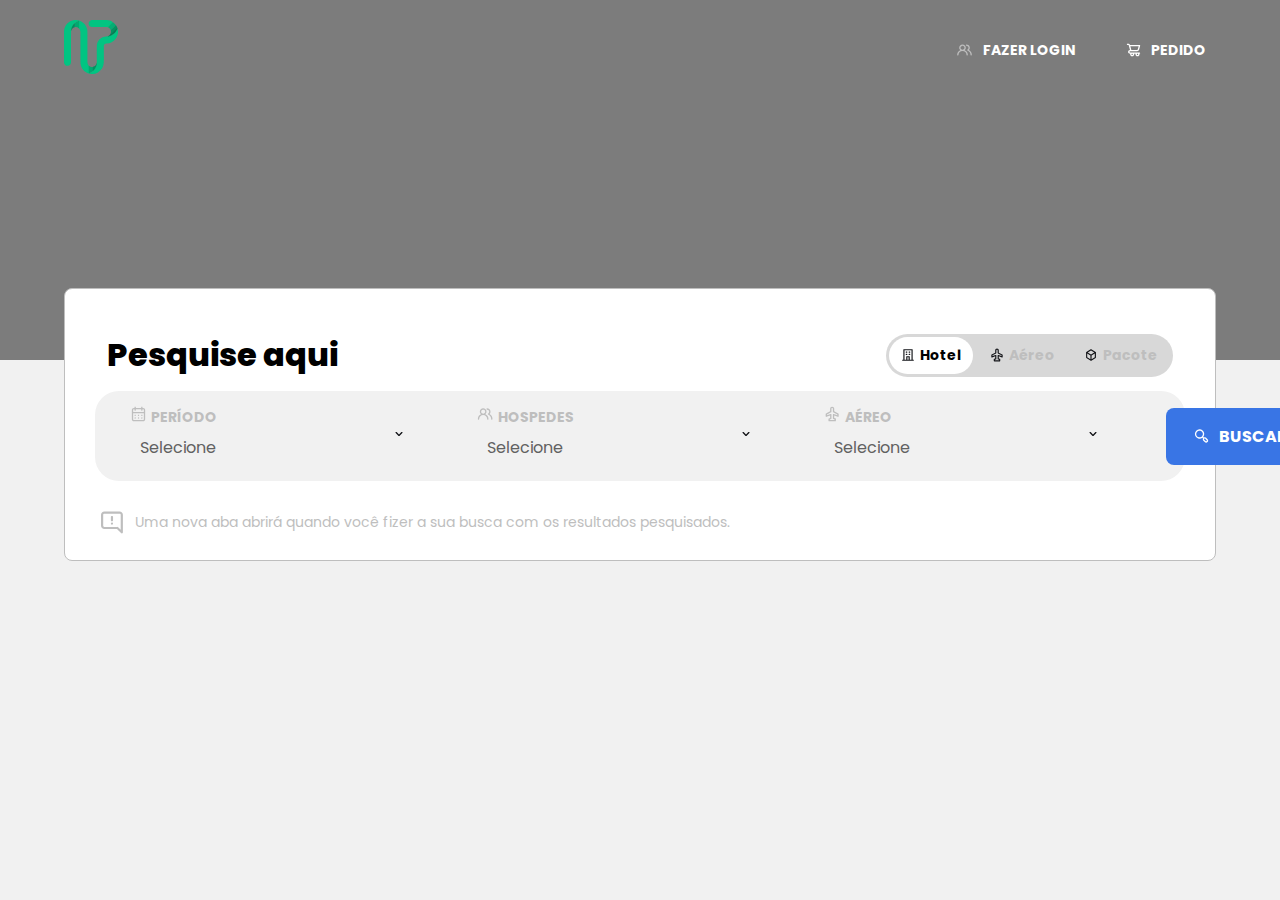
==== commit 5201678b: "." ====
--- a/index.html
+++ b/index.html
@@ -12,7 +12,7 @@
 </head>
 <body>
   <div class="motor-background">
-    <header>
+    <header class="header-home">
       <div class="icon_container">
         <img src="./assets/images/favicon.svg" alt="Logo Infotera">
       </div>
@@ -21,14 +21,15 @@
           <ul>
             <li>
               <a href="./views/user.html">
-                <img src="./assets/images/users.svg" alt="">
-                FAZER LOGIN
+                <img class="desktop-image" src="./assets/images/users.svg" alt="">
+                <img class="responsive-image" src="./assets/images/users-black.svg" alt="">
+                <span>FAZER LOGIN</span>
               </a>
             </li>
             <li>
               <a href="#">
                 <img src="./assets/images/cart.svg" alt="">
-                PEDIDO
+                <span>PEDIDO</span>
               </a>
             </li>
           </ul>
--- a/assets/css/styles.min.css
+++ b/assets/css/styles.min.css
@@ -1 +1 @@
-@import"https://fonts.googleapis.com/css2?family=Poppins:wght@300;400;500;600;700;800&display=swap";:root{--primary-color: #3975E5;--secondary-color: #0B294B;--terciary-color: #20C997;--feedback-good-color: #78D9BC;--feedback-attention-color: #F6CE65;--feedback-bad-color: #D76363;--neutral-low-color: #131418;--neutral-low-light-color: #7C7C7C;--neutral-low-medium-color: #616161;--neutral-low-dark-color: #343435;--neutral-high-color: #C4C4C4;--neutral-high-light-color: #F1F1F1;--neutral-high-medium-color: #D8D8D8;--neutral-high-dark-color: #BEBEBE;--white-color: #FFF;--black-color: #000;--font-family: "Poppins", brother-1816, sans-serif;--font-extrabold: 800;--font-bold: 700;--font-medium: 500;--font-regular: 400;--font-thin: 350;--font-size-xxxs: 12px;--font-size-xxs: 14px;--font-size-xs: 16px;--font-size-sm: 20px;--font-size-md: 24px;--font-size-lg: 32px;--font-size-xl: 40px;--font-size-xxl: 48px;--font-size-xxxl: 64px;--font-size-display: 80px;--font-size-giant: 96px;--font-size-enormous: 128px;--line-height-default: 100%;--line-height-xs: 115%;--line-height-sm: 120%;--line-height-md: 133%;--line-height-lg: 150%;--line-height-xl: 170%;--line-height-xxl: 200%;--border-radius-none: 0px;--border-radius-sm: 8px;--border-radius-md: 16px;--border-radius-lg: 24px;--border-radius-pill: 500px;--border-width-none: 0px;--border-width-hairline: 1px;--border-width-thin: 2px;--border-width-thick: 4px;--border-width-heavy: 8px;--opacity-semiopaque: .72;--opacity-bold: .64;--opacity-medium: .32;--opacity-light: .16;--opacity-transparent: .08;--shadow-level-1: 0px 4px 8px;--shadow-level-2: 0px 8px 24px;--shadow-level-3: 0px 16px 32px;--shadow-level-4: 0px 16px 48px}*{margin:0;padding:0;-webkit-box-sizing:border-box;box-sizing:border-box;font-family:var(--font-family)}@media(max-width: 1080px){html{font-size:93.75%}}@media(max-width: 720px){html{font-size:87.5%}}select,button{cursor:pointer}a{color:inherit;text-decoration:none;color:var(--black-color)}.hide{display:none}header{height:6.25rem;width:100vw;display:-webkit-box;display:-ms-flexbox;display:flex;-webkit-box-pack:justify;-ms-flex-pack:justify;justify-content:space-between;-webkit-box-align:center;-ms-flex-align:center;align-items:center;padding:0 4rem;position:relative;top:0}header .responsive_title{display:none}header .icon_container img{height:3.375rem;width:3.375rem}header .icon_container p{display:none}header nav ul{display:-webkit-box;display:-ms-flexbox;display:flex;gap:1.875rem}header nav ul li{padding:0.625rem}header nav ul li a{display:-webkit-box;display:-ms-flexbox;display:flex;gap:0.625rem;color:var(--white-color);gap:0.625rem;font-size:var(--font-size-xxs);line-height:var(--line-height-sm);font-weight:var(--font-bold);-webkit-transition:.4s;transition:.4s}header nav ul li a:hover{opacity:var(--opacity-semiopaque)}header.header-dark{background-color:var(--secondary-color)}header.header-dark .header_motor_search{display:-webkit-box;display:-ms-flexbox;display:flex;-webkit-box-align:center;-ms-flex-align:center;align-items:center;gap:1.25rem;background-color:var(--neutral-high-light-color);border-radius:var(--border-radius-lg);padding:0.4375rem 1.25rem}header.header-dark .header_motor_search.mobile{display:none}header.header-dark .header_motor_search .input_field{display:-webkit-box;display:-ms-flexbox;display:flex;-webkit-box-align:center;-ms-flex-align:center;align-items:center;gap:0.3125rem;width:12.5rem}header.header-dark .header_motor_search .input_field input{background-color:rgba(0,0,0,0);font-weight:var(--font-bold)}header.header-dark .header_motor_search .input_field input.custom-width-input{width:60%}header.header-dark .header_motor_search button{background-color:var(--primary-color);padding:0.625rem;border-radius:var(--border-radius-sm);display:-webkit-box;display:-ms-flexbox;display:flex;-webkit-box-align:center;-ms-flex-align:center;align-items:center;-webkit-box-pack:center;-ms-flex-pack:center;justify-content:center}@media(max-width: 575px){header{display:none;padding:0 1.25rem;position:relative;width:100vw}header.header-dark{display:-webkit-box;display:-ms-flexbox;display:flex}header.header-dark .header_motor_search{display:none;gap:none;-webkit-box-pack:justify;-ms-flex-pack:justify;justify-content:space-between}header.header-services{height:150px;-webkit-box-align:start;-ms-flex-align:start;align-items:flex-start;padding:20px}header.header-services .icon_container{display:-webkit-box;display:-ms-flexbox;display:flex;gap:5px;-webkit-box-align:center;-ms-flex-align:center;align-items:center}header.header-services .icon_container p{font-size:var(--font-size-md);color:var(--white-color);font-weight:var(--font-bold)}header.header-services .header_motor_search{display:-webkit-box;display:-ms-flexbox;display:flex;position:absolute;bottom:20px;right:50%;-webkit-transform:translate(50%);transform:translate(50%);width:90%}header.header-services .header_motor_search.desktop{display:none}header.header-services .header_motor_search.mobile{display:-webkit-box;display:-ms-flexbox;display:flex}header.header-services .header_motor_search.mobile button{background-color:rgba(0,0,0,0)}header.header-services .header_motor_search.mobile button.btn-filters-mobile{border:1px solid var(--neutral-low-color);padding:5px;border-radius:50%}header .icon_container img{height:2.5rem;width:2.5rem}header .icon_container p{display:block}header .responsive_title{display:block;position:absolute;top:50%;left:50%;-webkit-transform:translate(-50%, -50%);transform:translate(-50%, -50%);text-align:center}header .responsive_title p{font-size:var(--font-size-xs);color:var(--white-color);font-weight:var(--font-bold)}header nav ul{gap:5px !important}header .navgation_container a span{display:none}}.btn{padding:1rem 1.5rem;border-radius:var(--border-radius-sm);display:-webkit-box;display:-ms-flexbox;display:flex;gap:0.3125rem;-webkit-box-align:center;-ms-flex-align:center;align-items:center;font-weight:var(--font-bold);text-transform:uppercase;-webkit-transition:.4s;transition:.4s}.btn.btn-transparent{background-color:rgba(0,0,0,0)}.btn.btn-filter-sidebar{padding:0.625rem 0.9375rem;border:solid 0.125rem var(--neutral-high-medium-color);color:var(--neutral-high-medium-color);border-radius:var(--border-radius-sm);font-size:var(--font-size-xxs);-webkit-transition:.4s;transition:.4s}.btn.btn-filter-sidebar:hover,.btn.btn-filter-sidebar.selected{border-color:var(--secondary-color);color:var(--secondary-color)}.btn.btn-blue{background-color:var(--primary-color);color:var(--white-color)}.btn.btn-border-bottom{border-bottom:0.0625rem solid var(--black-color);border-radius:0}.btn.btn-action{padding:0;font-weight:var(--font-regular);text-transform:capitalize;-webkit-transition:.3s;transition:.3s}.btn.btn-action:hover{font-weight:var(--font-bold)}.btn.btn-delete{background-color:rgba(0,0,0,0);padding:0 0.3125rem;display:-webkit-box;display:-ms-flexbox;display:flex;-webkit-box-align:center;-ms-flex-align:center;align-items:center;gap:0.3125rem;color:var(--feedback-bad-color);border-bottom:solid 0.0625rem var(--feedback-bad-color);border-radius:0;font-weight:var(--font-regular);text-transform:capitalize;-webkit-transition:.3s;transition:.3s}.btn.btn-delete:hover{border-width:0.125rem;font-weight:var(--font-bold)}.btn.no-border{border:none}.btn.btn-letter-spacing{letter-spacing:0.0625rem;font-weight:var(--font-medium)}.btn.button_continue_checkout{display:-webkit-box;display:-ms-flexbox;display:flex;width:100%;border:0.0625rem solid var(--neutral-low-color);border-radius:var(--border-radius-sm);-webkit-box-align:center;-ms-flex-align:center;align-items:center;-webkit-box-pack:center;-ms-flex-pack:center;justify-content:center}.btn.button_continue_checkout:hover{font-weight:var(--font-bold);border-width:0.125rem}.btn.btn-social-medias{padding:0.625rem 1.25rem;width:12.5rem;border-radius:0;height:2.5rem;display:-webkit-box;display:-ms-flexbox;display:flex;-webkit-box-align:center;-ms-flex-align:center;align-items:center;-webkit-box-pack:start;-ms-flex-pack:start;justify-content:flex-start;gap:0.3125rem;text-transform:capitalize;font-weight:var(--font-regular);font-size:var(--font-size-xxxs);color:var(--white-color);-webkit-transition:.3s;transition:.3s}.btn.btn-social-medias:hover{opacity:var(--opacity-semiopaque)}.btn.btn-social-medias.facebook-button{background-color:#1877f2}.btn.btn-social-medias.apple-button{background-color:var(--black-color);-webkit-box-pack:center;-ms-flex-pack:center;justify-content:center}.btn.btn-social-medias.google-button{background-color:#346ef1;padding-left:0;-webkit-box-pack:start;-ms-flex-pack:start;justify-content:start}.btn.btn-social-medias.local_account-button{background-color:var(--white-color);color:var(--black-color);border:solid 0.0625rem var(--black-color);-webkit-box-pack:center;-ms-flex-pack:center;justify-content:center}.btn:hover{opacity:var(--opacity-semiopaque)}*{padding:0;margin:0;-webkit-box-sizing:border-box;box-sizing:border-box;text-decoration:none;list-style:none;font-family:var(--font-family);outline:none;border:none}body{height:100vh}.motor-background{background-color:var(--neutral-low-light-color);height:40vh;position:relative}.motor_search{background-color:var(--white-color);width:90%;margin:0 auto;border-radius:var(--border-radius-sm);padding:1.25rem 1.875rem;border:solid var(--border-width-hairline) var(--neutral-high-dark-color);position:absolute;left:5%;top:80%}.motor_search h2{font-weight:var(--font-extrabold);font-size:var(--font-size-lg)}.motor_search .search_options-container{display:-webkit-box;display:-ms-flexbox;display:flex;-webkit-box-pack:justify;-ms-flex-pack:justify;justify-content:space-between;-webkit-box-align:center;-ms-flex-align:center;align-items:center;height:auto;padding:0.75rem}.motor_search .search_options-container .search_options{display:-webkit-box;display:-ms-flexbox;display:flex;gap:0.3125rem;background-color:var(--neutral-high-medium-color);width:-webkit-fit-content;width:-moz-fit-content;width:fit-content;border-radius:var(--border-radius-lg);padding:0.1875rem;-webkit-box-pack:justify;-ms-flex-pack:justify;justify-content:space-between}.motor_search .search_options-container .search_options a{display:-webkit-box;display:-ms-flexbox;display:flex;gap:0.3125rem;-webkit-box-align:center;-ms-flex-align:center;align-items:center;padding:0.5rem 0.75rem;background-color:rgba(0,0,0,0);border-radius:var(--border-radius-lg);font-size:var(--font-size-xxs);font-weight:var(--font-bold);color:var(--neutral-high-dark-color);-webkit-transition:.4s;transition:.4s}.motor_search .search_options-container .search_options a.current{background-color:var(--white-color);color:var(--black-color)}.motor_search .search_options-container .search_options a:hover{background-color:var(--white-color);color:var(--black-color)}.motor_search .search_options-container .search_options a img{width:0.875rem;height:0.875rem}.motor_search .disclaimer-container{display:-webkit-box;display:-ms-flexbox;display:flex;margin:1.5rem 0 0 0}.motor_search .disclaimer-container img{height:2.1875rem;width:2.1875rem}.motor_search .disclaimer-container p{font-size:var(--font-size-xxs);color:var(--neutral-high-dark-color);line-height:var(--line-height-sm);display:-webkit-box;display:-ms-flexbox;display:flex;-webkit-box-align:center;-ms-flex-align:center;align-items:center;gap:0.3125rem}.search_fields-container{background-color:var(--neutral-high-light-color);height:5.625rem;width:100%;border-radius:var(--border-radius-lg);display:grid;grid-template-columns:2fr 2fr 2fr 1fr}.search_fields-container .input_field-container{display:-webkit-box;display:-ms-flexbox;display:flex;-webkit-box-orient:vertical;-webkit-box-direction:normal;-ms-flex-direction:column;flex-direction:column;-webkit-box-pack:center;-ms-flex-pack:center;justify-content:center;padding:0 2.1875rem;position:relative}.search_fields-container .input_field-container input{background-color:rgba(0,0,0,0);padding:0.625rem}.search_fields-container .input_field-container input::-webkit-input-placeholder{color:var(--neutral-low-medium-color);font-size:var(--font-size-xs)}.search_fields-container .input_field-container input::-moz-placeholder{color:var(--neutral-low-medium-color);font-size:var(--font-size-xs)}.search_fields-container .input_field-container input:-ms-input-placeholder{color:var(--neutral-low-medium-color);font-size:var(--font-size-xs)}.search_fields-container .input_field-container input::-ms-input-placeholder{color:var(--neutral-low-medium-color);font-size:var(--font-size-xs)}.search_fields-container .input_field-container input::placeholder{color:var(--neutral-low-medium-color);font-size:var(--font-size-xs)}.search_fields-container .input_field-container .field_label-container{display:-webkit-box;display:-ms-flexbox;display:flex;gap:0.3125rem}.search_fields-container .input_field-container .field_label-container img.right-icon{height:1rem;width:1rem;position:absolute;right:2.1875rem;top:2.1875rem;cursor:pointer}.search_fields-container .input_field-container .field_label-container label{font-size:var(--font-size-xxs);color:var(--neutral-high-dark-color);font-weight:var(--font-bold);text-transform:uppercase}.search_fields-container .motor_button-container{display:-webkit-box;display:-ms-flexbox;display:flex;-webkit-box-pack:end;-ms-flex-pack:end;justify-content:flex-end;-webkit-box-align:center;-ms-flex-align:center;align-items:center;padding:0 1.875rem}.search_fields-container .motor_button-container .filter_title-container{display:none}.flex_align_center{display:-webkit-box;display:-ms-flexbox;display:flex;-webkit-box-align:center;-ms-flex-align:center;align-items:center;gap:0.625rem}.overlay_guests{display:none}.overlay_guests.active{display:-webkit-box;display:-ms-flexbox;display:flex;-webkit-box-orient:vertical;-webkit-box-direction:normal;-ms-flex-direction:column;flex-direction:column;gap:0.9375rem;position:absolute;top:6.25rem;right:0rem;z-index:1000;background-color:var(--neutral-low-light-color);background-color:var(--white-color);border-radius:var(--border-radius-sm);width:90%;padding:1.25rem}.overlay_guests.active h4{font-size:var(--font-size-xxs);color:var(--neutral-high-dark-color);font-weight:var(--font-bold);letter-spacing:0.0625rem;text-transform:uppercase;margin-bottom:0.625rem}.overlay_guests.active h3{font-size:var(--font-size-xs);color:var(--black-color);font-weight:var(--font-bold)}.overlay_guests.active .overlay_content-item{display:-webkit-box;display:-ms-flexbox;display:flex;-webkit-box-pack:justify;-ms-flex-pack:justify;justify-content:space-between;-webkit-box-align:center;-ms-flex-align:center;align-items:center}.overlay_guests.active .overlay_content-item .overlay_item-label{color:var(--neutral-high-dark-color);font-size:var(--font-size-xxs)}.overlay_guests.active .overlay_add_room-container{display:-webkit-box;display:-ms-flexbox;display:flex;height:3.75rem;-webkit-box-pack:center;-ms-flex-pack:center;justify-content:center;-webkit-box-align:center;-ms-flex-align:center;align-items:center}.overlay_guests.active .overlay_add_room-container button{height:100%;background-color:rgba(0,0,0,0);border:0.125rem solid var(--black-color);cursor:pointer;font-size:var(--font-size-xs);text-transform:uppercase;padding:0.625rem;font-weight:var(--font-medium);border-radius:var(--border-radius-sm);letter-spacing:0.0625rem;-webkit-transition:.3s;transition:.3s}.overlay_guests.active .overlay_add_room-container button:hover{font-weight:var(--font-bold)}.overlay_guests.active .overlay_buttons-container{display:-webkit-box;display:-ms-flexbox;display:flex;gap:0.625rem;-webkit-box-align:center;-ms-flex-align:center;align-items:center;-webkit-box-pack:center;-ms-flex-pack:center;justify-content:center}.overlay_guests.active .overlay_buttons-container p.count_adults{color:var(--black-color);font-weight:var(--font-bold);font-size:var(--font-size-sm)}.overlay_guests.active .overlay_buttons-container .overley_action_button{border-radius:50%;border:0.125rem solid var(--black-color);background-color:#fff;display:-webkit-box;display:-ms-flexbox;display:flex;-webkit-box-pack:center;-ms-flex-pack:center;justify-content:center;-webkit-box-align:center;-ms-flex-align:center;align-items:center;padding:0.3125rem;cursor:pointer;-webkit-transition:.3s;transition:.3s}body{background-color:var(--neutral-high-light-color)}.container{width:90%;margin:0 auto}.container .title_container{padding:1.875rem 0}.container .title_container h1{font-weight:var(--font-extrabold)}.order_filters-container{display:-webkit-box;display:-ms-flexbox;display:flex;-webkit-box-align:center;-ms-flex-align:center;align-items:center;gap:1.5rem}.order_filters-container p{font-weight:var(--font-bold);color:var(--neutral-low-light-color)}.order_filters-container .order_filter_item-container{display:-webkit-box;display:-ms-flexbox;display:flex;gap:0.3125rem}.order_filters-container .order_filter_item-container .order_filter_item{border:solid var(--border-width-hairline) var(--neutral-high-medium-color);border-radius:var(--border-radius-sm);padding:0.25rem;cursor:pointer;-webkit-transition:.4s;transition:.4s}.order_filters-container .order_filter_item-container .order_filter_item p{color:var(--neutral-high-medium-color);font-weight:var(--font-bold);font-size:var(--font-size-xxxs);text-transform:uppercase;-webkit-transition:.4s;transition:.4s}.order_filters-container .order_filter_item-container .order_filter_item:hover{border-color:var(--black-color);color:var(--black-color)}.order_filters-container .order_filter_item-container .order_filter_item:hover p{color:var(--black-color)}.container_content{display:-webkit-box;display:-ms-flexbox;display:flex;-webkit-box-pack:justify;-ms-flex-pack:justify;justify-content:space-between}.container_content .hotel_list-container{margin-top:3.125rem;display:-webkit-box;display:-ms-flexbox;display:flex;-webkit-box-orient:vertical;-webkit-box-direction:normal;-ms-flex-direction:column;flex-direction:column;gap:1.25rem;width:75%;border-radius:var(--border-radius-sm);-webkit-transition:.4s;transition:.4s}.container_content .hotel_list-container .hotel_list-item{display:grid;grid-template-columns:1fr 4fr}.container_content .hotel_list-container .hotel_list-item .image_hotel{width:25rem;height:100%;border-radius:0;background-color:var(--white-color)}.container_content .hotel_list-container .hotel_list-item .image_hotel img{width:100%;height:100%;border-radius:var(--border-radius-sm)}.container_content .hotel_list-container .hotel_list-item .card_body-container{padding:1.25rem 1.875rem;background-color:var(--white-color);border-radius:0 var(--border-radius-sm) var(--border-radius-sm) 0}.container_content .hotel_list-container .hotel_list-item .card_body-container .card_title-container{display:-webkit-box;display:-ms-flexbox;display:flex;-webkit-box-pack:justify;-ms-flex-pack:justify;justify-content:space-between}.container_content .hotel_list-container .hotel_list-item .card_body-container .card_title-container .label-container{background-color:var(--secondary-color);padding:0.3125rem 0.625rem;border-radius:var(--border-radius-sm)}.container_content .hotel_list-container .hotel_list-item .card_body-container .card_title-container .label-container p.label{color:var(--white-color);font-weight:var(--font-bold)}.container_content .hotel_list-container .hotel_list-item .card_body-container .card_title-container .assessment-container{background-color:var(--feedback-good-color);padding:0.3125rem 0.625rem;border-radius:var(--border-radius-sm)}.container_content .hotel_list-container .hotel_list-item .card_body-container .card_title-container .assessment-container p{color:var(--white-color);font-weight:var(--font-regular)}.container_content .hotel_list-container .hotel_list-item .card_body-container .card_title-container .assessment-container p span{font-size:var(--font-size-sm);font-weight:var(--font-bold)}.container_content .hotel_list-container .hotel_list-item .card_body-container .card-content{padding:0.75rem 0}.container_content .hotel_list-container .hotel_list-item .card_body-container .card-content h3{font-size:var(--font-size-md)}.container_content .hotel_list-container .hotel_list-item .card_body-container .card-content p{padding-top:0.3125rem;font-size:var(--font-size-xxxs);color:var(--neutral-low-light-color)}.container_content .hotel_list-container .hotel_list-item .card_body-container .card-content .boardTypes-container{display:grid;grid-template-columns:1fr 1fr;gap:0.9375rem;padding-top:1.875rem}.container_content .hotel_list-container .hotel_list-item .card_body-container .card-content .boardTypes-container .boardType-content{display:-webkit-box;display:-ms-flexbox;display:flex;gap:0.3125rem;-webkit-box-align:center;-ms-flex-align:center;align-items:center}.container_content .hotel_list-container .hotel_list-item .card_body-container .card-content .boardTypes-container .boardType-content img{height:0.75rem;width:0.75rem}.container_content .hotel_list-container .hotel_list-item .card_body-container .card-content .boardTypes-container .boardType-content p{font-size:var(--font-size-xxs);color:var(--feedback-good-color)}.container_content .hotel_list-container .hotel_list-item .card_body-container .card-content .price_details-container{padding-top:0.9375rem;display:-webkit-box;display:-ms-flexbox;display:flex;-webkit-box-pack:justify;-ms-flex-pack:justify;justify-content:space-between;-webkit-box-align:center;-ms-flex-align:center;align-items:center}.container_content .hotel_list-container .hotel_list-item .card_body-container .card-content .price_details-container p{color:var(--neutral-high-dark-color);font-size:var(--font-size-x-xs)}.container_content .hotel_list-container .hotel_list-item .card_body-container .card-content .price_details-container p span.dark_text{font-weight:var(--font-bold)}.container_content .hotel_list-container .hotel_list-item .card_body-container .card-content .price_details-container .discount-container{padding:0.3125rem 0.625rem;text-align:center;background-color:var(--primary-color);border-radius:var(--border-radius-sm)}.container_content .hotel_list-container .hotel_list-item .card_body-container .card-content .price_details-container .discount-container p{font-weight:var(--font-bold);color:var(--white-color);font-size:var(--font-size-xxxs)}.container_content .hotel_list-container .hotel_list-item .card_body-container .card-content .price_details-container .price-container{text-align:end}.container_content .hotel_list-container .hotel_list-item .card_body-container .card-content .price_details-container .price-container p{font-weight:var(--font-bold)}.container_content .hotel_list-container .hotel_list-item .card_body-container .card-content .price_details-container .price-container p.price_depor{font-size:var(--font-size-xxs);text-decoration:line-through}.container_content .hotel_list-container .hotel_list-item .card_body-container .card-content .price_details-container .price-container p.price{font-size:var(--font-size-md);color:var(--black-color)}.container_content .hotel_list-container .hotel_list-item .card_body-container .card-content .price_details-container .price-container p.price span.small_text{font-size:var(--font-size-xxs)}.container_content .filters-container{width:20%;padding:3.125rem 0}.container_content .filters-container .filter_title-container{padding:0 0 1.875rem 0;display:-webkit-box;display:-ms-flexbox;display:flex;-webkit-box-pack:justify;-ms-flex-pack:justify;justify-content:space-between;-webkit-box-align:center;-ms-flex-align:center;align-items:center}.container_content .filters-container .filter_title-container h3{font-size:var(--font-size-md);font-weight:var(--font-bold)}.container_content .filters-container .filters-content h4{color:var(--neutral-low-medium-color);font-weight:var(--font-bold);letter-spacing:0.0625rem;text-transform:uppercase}.container_content .filters-container .filters-content .graphic{height:9.375rem;display:-webkit-box;display:-ms-flexbox;display:flex;-webkit-box-pack:center;-ms-flex-pack:center;justify-content:center}.container_content .filters-container .filters-content .price_minmax-container{padding:0.625rem 0;display:-webkit-box;display:-ms-flexbox;display:flex;-webkit-box-pack:center;-ms-flex-pack:center;justify-content:center;gap:0.9375rem}.container_content .filters-container .filters-content .price_minmax-container .minmax_card{background-color:var(--white-color);padding:1.25rem 1.25rem;border-radius:var(--border-radius-sm);border:0.125rem solid var(--neutral-high-medium-color);display:-webkit-box;display:-ms-flexbox;display:flex;-webkit-box-orient:vertical;-webkit-box-direction:normal;-ms-flex-direction:column;flex-direction:column;gap:0.3125rem;cursor:pointer;-webkit-transition:.4s;transition:.4s}.container_content .filters-container .filters-content .price_minmax-container .minmax_card h4{font-size:var(--font-size-xxxs);-webkit-transition:.4s;transition:.4s}.container_content .filters-container .filters-content .price_minmax-container .minmax_card p{color:var(--neutral-high-dark-color);-webkit-transition:.4s;transition:.4s}.container_content .filters-container .filters-content .price_minmax-container .minmax_card:hover{border-color:var(--secondary-color)}.container_content .filters-container .filters-content .price_minmax-container .minmax_card:hover h4,.container_content .filters-container .filters-content .price_minmax-container .minmax_card:hover p{color:var(--secondary-color)}.container_content .filters-container .filters-content .btns-container{display:-webkit-box;display:-ms-flexbox;display:flex;gap:0.3125rem}.container_content .filters-container .filters-content .filter_rooms-container,.container_content .filters-container .filters-content .filter_rating-container,.container_content .filters-container .filters-content .filter_flight_company-container{padding-top:3.125rem;display:-webkit-box;display:-ms-flexbox;display:flex;-webkit-box-orient:vertical;-webkit-box-direction:normal;-ms-flex-direction:column;flex-direction:column;gap:0.9375rem}.container_content .filters-container .filters-content .filter_flight_company-container .filter_flight_company-content{display:-webkit-box;display:-ms-flexbox;display:flex;-webkit-box-orient:vertical;-webkit-box-direction:normal;-ms-flex-direction:column;flex-direction:column;gap:1.5625rem}.container_content .filters-container .filters-content .filter_flight_company-container .filter_flight_company-content .filter_flight_company-item{display:-webkit-box;display:-ms-flexbox;display:flex;-webkit-box-align:center;-ms-flex-align:center;align-items:center;gap:0.625rem;cursor:pointer}.container_content .filters-container .filters-content .filter_flight_company-container .filter_flight_company-content .filter_flight_company-item p{color:var(--neutral-high-dark-color);font-size:var(--font-size-xxs)}.container_content .filters-container .filters-content .filter_flight_company-container .filter_flight_company-content .filter_flight_company-item .check{padding:0rem;border:0;border-radius:var(--border-radius-sm);cursor:pointer}.image-container{padding:1.875rem 0 0 0;width:100%;display:grid;grid-template-columns:50% 24% 24%;gap:1rem}.image-container img{width:100%;height:100%;border-radius:var(--border-radius-sm);background-size:cover}.image-container img:nth-child(1){grid-row:1/3}.collumn{display:grid;grid-template-columns:6fr 3fr;gap:1.25rem;padding:1.875rem 0}.hotel_detail-container{border-radius:var(--border-radius-sm);display:-webkit-box;display:-ms-flexbox;display:flex;-webkit-box-orient:vertical;-webkit-box-direction:normal;-ms-flex-direction:column;flex-direction:column;gap:1rem}.hotel_detail-container .description-container{background-color:var(--white-color);padding:1.875rem;border-radius:var(--border-radius-sm)}.hotel_detail-container .description-container .rating-container{display:-webkit-box;display:-ms-flexbox;display:flex;-webkit-box-pack:justify;-ms-flex-pack:justify;justify-content:space-between;-webkit-box-align:center;-ms-flex-align:center;align-items:center}.hotel_detail-container .description-container .rating-container .card-boardType{padding:0.3125rem 0.625rem;border-radius:var(--border-radius-sm);background-color:var(--secondary-color)}.hotel_detail-container .description-container .rating-container .card-boardType p{color:var(--white-color);font-weight:var(--font-bold);text-align:center}.hotel_detail-container .description-container .detail_container{padding:1rem 0;display:-webkit-box;display:-ms-flexbox;display:flex;-webkit-box-orient:vertical;-webkit-box-direction:normal;-ms-flex-direction:column;flex-direction:column;gap:1rem}.hotel_detail-container .description-container .detail_container h1{font-weight:var(--font-extrabold);font-size:var(--font-size-xxl);color:var(--neutral-low-color)}.hotel_detail-container .description-container .detail_container .detail_description{font-size:var(--font-size-sm);line-height:1.6875rem;color:var(--neutral-low-light-color)}.hotel_detail-container .type_room-content{padding:1rem 0;display:-webkit-box;display:-ms-flexbox;display:flex;-webkit-box-orient:vertical;-webkit-box-direction:normal;-ms-flex-direction:column;flex-direction:column;gap:0.625rem}.hotel_detail-container .type_room-content .type-room-item{display:-webkit-box;display:-ms-flexbox;display:flex;gap:1rem}.hotel_detail-container .type_room-content .type-room-item .type_room-image{height:16.875rem;width:28.125rem}.hotel_detail-container .type_room-content .type-room-item .type_room-image img{width:100%;height:100%;border-radius:var(--border-radius-sm)}.hotel_detail-container .type_room-content .type-room-item .type_room-details .item_content-container{display:-webkit-box;display:-ms-flexbox;display:flex;-webkit-box-pack:justify;-ms-flex-pack:justify;justify-content:space-between;position:relative}.hotel_detail-container .type_room-content .type-room-item .type_room-details .item_content-container .description_container{padding:1.25rem 0;display:-webkit-box;display:-ms-flexbox;display:flex;-webkit-box-orient:vertical;-webkit-box-direction:normal;-ms-flex-direction:column;flex-direction:column;gap:1.25rem;width:60%}.hotel_detail-container .type_room-content .type-room-item .type_room-details .item_content-container .description_container h3{font-size:var(--font-size-md);font-weight:var(--font-bold);color:var(--neutral-low-color)}.hotel_detail-container .type_room-content .type-room-item .type_room-details .item_content-container .description_container .detail_description{font-size:var(--font-size-xxs);line-height:1rem;color:var(--neutral-low-light-color)}.hotel_detail-container .type_room-content .type-room-item .type_room-details .item_content-container .type_room_price-container{display:-webkit-box;display:-ms-flexbox;display:flex;-webkit-box-orient:vertical;-webkit-box-direction:normal;-ms-flex-direction:column;flex-direction:column;gap:0.3125rem}.hotel_detail-container .type_room-content .type-room-item .type_room-details .item_content-container .type_room_price-container p.label{color:var(--neutral-high-dark-color);font-size:var(--font-size-xxs);text-align:end}.hotel_detail-container .type_room-content .type-room-item .type_room-details .item_content-container .type_room_price-container p.label span{font-weight:var(--font-bold)}.hotel_detail-container .type_room-content .type-room-item .type_room-details .item_content-container .type_room_price-container p.type_room-price{color:var(--neutral-low-dark-color);font-size:var(--font-size-xxs);text-align:end;font-weight:var(--font-bold)}.hotel_detail-container .type_room-content .type-room-item .type_room-details .item_content-container .type_room_price-container p.type_room-price span{font-size:var(--font-size-md)}.hotel_detail-container .type_room-content .type-room-item .type_room-details .item_content-container .room_type_facilities-container{display:grid;grid-template-columns:1fr 1fr;row-gap:0.9375rem}.hotel_detail-container .type_room-content .type-room-item .type_room-details .item_content-container .room_type_facilities-container .facilitie-item{display:-webkit-box;display:-ms-flexbox;display:flex;-webkit-box-align:center;-ms-flex-align:center;align-items:center;gap:0.3125rem}.hotel_detail-container .type_room-content .type-room-item .type_room-details .item_content-container .room_type_facilities-container .facilitie-item img{width:0.875rem;height:0.875rem}.hotel_detail-container .type_room-content .type-room-item .type_room-details .item_content-container .room_type_facilities-container .facilitie-item p{font-size:var(--font-size-xxs)}.hotel_detail-container .type_room-content .type-room-item .type_room-details .item_content-container .select_button-container{position:absolute;bottom:30%;right:0}.hotel_detail-container .type_room-content .type-room-item .type_room-details .item_content-container .select_button-container button{padding:0.9375rem 0.9375rem;background-color:rgba(0,0,0,0);border:solid 0.125rem var(--neutral-low-color);color:var(--neutral-low-color);border-radius:var(--border-radius-sm);font-size:var(--font-size-xxs);text-transform:uppercase;font-weight:var(--font-bold);cursor:pointer;-webkit-transition:.3s;transition:.3s}.hotel_detail-container .type_room-content .type-room-item .type_room-details .item_content-container .select_button-container button:hover{background-color:var(--primary-color);color:var(--white-color);border:none}.hotel_detail-container .accordion_list{background-color:var(--white-color);padding:0 1.875rem;border-radius:var(--border-radius-sm)}.hotel_detail-container .accordion_list .accordion_list-header{height:4.5rem;display:-webkit-box;display:-ms-flexbox;display:flex;-webkit-box-align:center;-ms-flex-align:center;align-items:center;-webkit-box-pack:justify;-ms-flex-pack:justify;justify-content:space-between}.hotel_detail-container .accordion_list .accordion_list-header p.accordion_list-title{font-size:var(--font-size-xs);letter-spacing:0.0625rem;color:var(--neutral-low-light-color);text-transform:uppercase;font-weight:var(--font-bold)}.hotel_detail-container .accordion_list .accordion_list-header button{background-color:rgba(0,0,0,0);cursor:pointer}.hotel_detail-container .accordion_list .accordion_list-header button img{width:2.1875rem;height:2.1875rem}.hotel_detail-container .hotel_details-container{background-color:var(--white-color);border-radius:var(--border-radius-sm);padding:1.875rem;display:-webkit-box;display:-ms-flexbox;display:flex;-webkit-box-orient:vertical;-webkit-box-direction:normal;-ms-flex-direction:column;flex-direction:column;gap:1.875rem}.hotel_detail-container .hotel_details-container h3{font-weight:var(--font-bold);font-size:var(--font-size-sm);color:var(--neutral-low-color)}.hotel_detail-container .hotel_details-container p{font-size:var(--font-size-sm);color:var(--neutral-low-light-color);line-height:1.6875rem}.sidebar-container{background-color:var(--white-color);border-radius:var(--border-radius-sm);padding:1.875rem;display:-webkit-box;display:-ms-flexbox;display:flex;-webkit-box-orient:vertical;-webkit-box-direction:normal;-ms-flex-direction:column;flex-direction:column;gap:0.625rem;height:-webkit-fit-content;height:-moz-fit-content;height:fit-content}.sidebar-container h3{color:var(--neutral-low-color);font-weight:var(--font-bold);font-size:var(--font-size-md);line-height:2.25rem}.sidebar-container .sidebar_items_list{padding-top:1.875rem;display:-webkit-box;display:-ms-flexbox;display:flex;-webkit-box-orient:vertical;-webkit-box-direction:normal;-ms-flex-direction:column;flex-direction:column;gap:0.625rem}.sidebar-container .sidebar_items_list .sidebar_item{display:-webkit-box;display:-ms-flexbox;display:flex;-webkit-box-align:center;-ms-flex-align:center;align-items:center;-webkit-box-pack:justify;-ms-flex-pack:justify;justify-content:space-between;height:3.75rem}.sidebar-container .sidebar_items_list .sidebar_item .sidebar_item_label{display:-webkit-box;display:-ms-flexbox;display:flex;-webkit-box-align:center;-ms-flex-align:center;align-items:center;gap:0.3125rem}.sidebar-container .sidebar_items_list .sidebar_item .sidebar_item_label p{font-size:var(--font-size-xs);text-transform:uppercase;font-weight:var(--font-bold);letter-spacing:0.0625rem;color:var(--neutral-high-dark-color)}.sidebar-container .sidebar_items_list .sidebar_item .sidebar_item_label img{height:1.25rem;width:1.25rem}.sidebar-container .sidebar_items_list .sidebar_item .sidebar_price_container{display:-webkit-box;display:-ms-flexbox;display:flex;-webkit-box-orient:vertical;-webkit-box-direction:normal;-ms-flex-direction:column;flex-direction:column;gap:0.3125rem;color:var(--neutral-high-dark-color)}.sidebar-container .sidebar_items_list .sidebar_item .sidebar_price_container p.text_price{color:var(--neutral-low-dark-color);font-weight:var(--font-bold)}.sidebar-container .sidebar_items_list .sidebar_item span{color:var(--neutral-high-dark-color);font-size:var(--font-size-xxs)}.sidebar-container .sidebar_items_list .sidebar_item span.span_price{color:var(--neutral-low-dark-color);font-size:var(--font-size-md);font-weight:var(--font-bold)}.sidebar-container .sidebar_items_list .sidebar_item button,.sidebar-container .sidebar_items_list .sidebar_item a{padding:0.9375rem 0.625rem;background-color:rgba(0,0,0,0);border:solid 0.125rem var(--neutral-low-color);text-transform:uppercase;font-weight:var(--font-bold);font-size:var(--font-size-xxs);color:var(--neutral-low-color);border-radius:var(--border-radius-sm);text-align:center;display:-webkit-box;display:-ms-flexbox;display:flex;-webkit-box-align:center;-ms-flex-align:center;align-items:center;gap:0.3125rem;-webkit-transition:.3s;transition:.3s;cursor:pointer}.sidebar-container .sidebar_items_list .sidebar_item button.sidebar_btn_order,.sidebar-container .sidebar_items_list .sidebar_item a.sidebar_btn_order{background-color:var(--terciary-color);color:var(--white-color);border:none}.sidebar-container .sidebar_items_list .sidebar_item button.sidebar_btn_order:hover,.sidebar-container .sidebar_items_list .sidebar_item a.sidebar_btn_order:hover{opacity:var(--opacity-semiopaque)}.sidebar-container .sidebar_items_list .sidebar_item button.disabled,.sidebar-container .sidebar_items_list .sidebar_item a.disabled{background-color:var(--neutral-high-light-color);border:none;color:var(--neutral-high-dark-color);cursor:default}.sidebar-container .sidebar_items_list .sidebar_item button:hover:not(.disabled,.sidebar_btn_order),.sidebar-container .sidebar_items_list .sidebar_item a:hover:not(.disabled,.sidebar_btn_order){background-color:var(--primary-color);border:none;color:var(--white-color)}.card-boardType{padding:0.3125rem 0.625rem;border-radius:var(--border-radius-sm);background-color:var(--secondary-color);width:-webkit-fit-content;width:-moz-fit-content;width:fit-content}.card-boardType p{color:var(--white-color);font-weight:var(--font-bold);text-align:center;text-transform:uppercase;font-size:var(--font-size-xxxs)}.evaluation_notes-container{display:-webkit-box;display:-ms-flexbox;display:flex;gap:0.625rem;-webkit-box-align:center;-ms-flex-align:center;align-items:center}.evaluation_notes-container p{font-weight:var(--font-bold);color:var(--neutral-low-medium-color)}.evaluation_notes-container p.label{padding:0.3125rem 0.625rem;border-radius:var(--border-radius-sm);background-color:var(--feedback-good-color);color:var(--white-color);font-weight:var(--font-bold);text-align:center;font-size:var(--font-size-md)}.checkout-page{padding:3.125rem 0}.checkout-page h1{font-weight:var(--font-extrabold);font-size:var(--font-size-xxl)}.item{display:grid;gap:10px}.checkout-container{display:grid;grid-template-columns:1fr 1fr;padding:1.25rem 0}.checkout-container .booking_list{display:-webkit-box;display:-ms-flexbox;display:flex;-webkit-box-orient:vertical;-webkit-box-direction:normal;-ms-flex-direction:column;flex-direction:column;gap:0.625rem;border-radius:var(--border-radius-sm);padding:0 0 0.9375rem 0}.checkout-container .booking_list .booking_item{border-radius:var(--border-radius-sm);display:grid;gap:0.625rem;padding:0 1.25rem 1.25rem 1.25rem;background-color:var(--white-color)}.checkout-container .booking_list .booking_item .booking_item-header{display:-webkit-box;display:-ms-flexbox;display:flex;-webkit-box-pack:justify;-ms-flex-pack:justify;justify-content:space-between;-webkit-box-align:center;-ms-flex-align:center;align-items:center;padding:1.25rem 0}.checkout-container .booking_list .booking_item .booking_item-header p{color:var(--neutral-low-light-color);font-size:var(--font-size-xxs);letter-spacing:0.0625rem;text-transform:uppercase;font-weight:var(--font-bold)}.checkout-container .booking_list .booking_item .booking_item-header .booking_item-label{display:-webkit-box;display:-ms-flexbox;display:flex;-webkit-box-align:center;-ms-flex-align:center;align-items:center;gap:0.3125rem}.checkout-container .booking_list .booking_item .booking_item-content{border:solid 0.0625rem var(--neutral-high-light-color);border-radius:var(--border-radius-sm);display:-webkit-box;display:-ms-flexbox;display:flex;gap:1.25rem}.checkout-container .booking_list .booking_item .booking_item-content button{margin:auto 0 auto auto}.checkout-container .booking_list .booking_item .booking_item-content .booking_item-details{padding:0.625rem 0;width:40%;display:-webkit-box;display:-ms-flexbox;display:flex;-webkit-box-orient:vertical;-webkit-box-direction:normal;-ms-flex-direction:column;flex-direction:column;gap:0.625rem}.checkout-container .booking_list .booking_item .booking_item-content .booking_item-details h3{font-size:var(--font-size-xxs);color:var(--neutral-low-dark-color)}.checkout-container .booking_list .booking_item .booking_item-content .booking_item-details .booking_item_detail{display:-webkit-box;display:-ms-flexbox;display:flex;-webkit-box-align:center;-ms-flex-align:center;align-items:center;gap:0.3125rem}.checkout-container .booking_list .booking_item .booking_item-content .booking_item-details .booking_item_detail p{color:var(--neutral-low-medium-color);font-size:var(--font-size-xxs)}.checkout-container .booking_list .booking_item .booking_item-content .booking_item-details .booking_item_price-container p{color:var(--neutral-high-dark-color);font-size:var(--font-size-xxs);font-weight:var(--font-bold)}.checkout-container .booking_list .booking_item .booking_item-content .booking_item-details .booking_item_price-container p.price_text{color:var(--neutral-low-dark-color);font-size:var(--font-size-xxs)}.checkout-container .booking_list .booking_item .booking_item-content .booking_item-details .booking_item_price-container p.price_text b{font-size:var(--font-size-md)}.checkout-container .booking_list .booking_item .booking_item-content .booking_item-image{width:15.625rem;height:12.5rem}.checkout-container .booking_list .booking_item .booking_item-content .booking_item-image img{width:100%;height:100%;border-radius:var(--border-radius-sm)}.checkout-container .checkout_total_price-container{background-color:var(--white-color);height:-webkit-fit-content;height:-moz-fit-content;height:fit-content;border-radius:var(--border-radius-sm);padding:1.25rem;display:grid;gap:1.25rem;width:85%}.checkout-container .checkout_total_price-container h3{font-size:var(--font-size-md)}.checkout-container .checkout_total_price-container .booking_item_price-container p{color:var(--neutral-high-dark-color);font-size:var(--font-size-xxs);font-weight:var(--font-bold)}.checkout-container .checkout_total_price-container .booking_item_price-container p.price_text{color:var(--neutral-low-dark-color);font-size:var(--font-size-xxs)}.checkout-container .checkout_total_price-container .booking_item_price-container p.price_text b{font-size:var(--font-size-md)}.checkout_total_price-content{display:-webkit-box;display:-ms-flexbox;display:flex;-webkit-box-pack:justify;-ms-flex-pack:justify;justify-content:space-between}.checkout_total_price-content .btn_action{background-color:var(--primary-color);padding:0.9375rem;color:var(--white-color);text-transform:uppercase;letter-spacing:0.0625rem;display:-webkit-box;display:-ms-flexbox;display:flex;-webkit-box-align:center;-ms-flex-align:center;align-items:center;border-radius:var(--border-radius-sm);width:-webkit-fit-content;width:-moz-fit-content;width:fit-content;font-size:var(--font-size-xxxs);-webkit-transition:.3s;transition:.3s;font-weight:var(--font-bold)}.checkout_total_price-content .btn_action:hover:not(.disabled){opacity:var(--opacity-semiopaque)}.checkout_total_price-content .btn_action.disabled{color:var(--neutral-high-medium-color);background-color:var(--neutral-high-light-color);cursor:default}.payment_item-content{padding:0 0 0 0.625rem;display:-webkit-box;display:-ms-flexbox;display:flex;-webkit-box-orient:vertical;-webkit-box-direction:normal;-ms-flex-direction:column;flex-direction:column;gap:0.625rem}.payment_item-content .payment_item-field{border:solid 0.0625rem var(--neutral-high-color);border-radius:var(--border-radius-sm);padding:0.75rem 1.25rem;display:-webkit-box;display:-ms-flexbox;display:flex;-webkit-box-align:center;-ms-flex-align:center;align-items:center;gap:0.9375rem}.payment_item-content .payment_item-field img{height:1.25rem;width:1.25rem}.payment_item-content .payment_item-field .input_field{display:-webkit-box;display:-ms-flexbox;display:flex;-webkit-box-orient:vertical;-webkit-box-direction:normal;-ms-flex-direction:column;flex-direction:column}.payment_item-content .payment_item-field .input_field label{font-size:var(--font-size-xxs);color:var(--neutral-low-light-color);text-transform:uppercase;letter-spacing:0.0625rem;font-weight:var(--font-bold)}.payment_item-content .payment_item-field .input_field input{font-size:var(--font-size-xxs)}.oreder_label{display:none}.payment_item-footer{display:-webkit-box;display:-ms-flexbox;display:flex;-webkit-box-pack:justify;-ms-flex-pack:justify;justify-content:space-between;padding:0.75rem 0.9375rem;-webkit-box-align:center;-ms-flex-align:center;align-items:center;border-bottom:0.0625rem solid var(--neutral-high-dark-color);margin-bottom:0.75rem}.login_buttons-container{display:-webkit-box;display:-ms-flexbox;display:flex;width:28.125rem;margin:0 auto;-ms-flex-wrap:wrap;flex-wrap:wrap;gap:0.625rem;-webkit-box-pack:center;-ms-flex-pack:center;justify-content:center;-webkit-box-align:center;-ms-flex-align:center;align-items:center}.booking_item{display:-webkit-box;display:-ms-flexbox;display:flex;-webkit-box-orient:vertical;-webkit-box-direction:normal;-ms-flex-direction:column;flex-direction:column;gap:0.625rem}.booking_item .booking_item-header{display:-webkit-box;display:-ms-flexbox;display:flex;-webkit-box-align:center;-ms-flex-align:center;align-items:center;gap:0.3125rem}.booking_item .booking_item-header p{text-transform:uppercase;letter-spacing:0.0625rem;font-size:var(--font-size-xs);font-weight:var(--font-bold);color:var(--neutral-low-light-color)}.booking_item .booking_item-content{background-color:var(--neutral-high-light-color);border-radius:var(--border-radius-sm);padding:1.25rem;display:grid;gap:0.3125rem}.booking_item .booking_item-content h4{color:var(--neutral-low-dark-color);font-size:var(--font-size-xxs);font-weight:var(--font-bold)}.booking_item .booking_item-content .item_detail{display:-webkit-box;display:-ms-flexbox;display:flex;-webkit-box-align:center;-ms-flex-align:center;align-items:center;gap:0.3125rem}.booking_item .booking_item-content .item_detail img{width:0.875rem;height:0.875rem}.booking_item .booking_item-content .item_detail p{font-size:var(--font-size-xxxs);color:var(--neutral-low-light-color)}.booking_item .booking_item-footer{display:-webkit-box;display:-ms-flexbox;display:flex;-webkit-box-align:center;-ms-flex-align:center;align-items:center;-webkit-box-pack:justify;-ms-flex-pack:justify;justify-content:space-between;margin-top:0.3125rem}.booking_item .booking_item-footer .detail_price-container p{color:var(--neutral-high-dark-color);font-size:var(--font-size-xxs)}.booking_item .booking_item-footer .detail_price-container p span{font-weight:var(--font-bold)}.booking_item .booking_item-footer .detail_price-container p.price_text{color:var(--neutral-low-dark-color)}.booking_item .booking_item-footer .detail_price-container p.price_text span{font-size:var(--font-size-sm)}.details_confirmation-container{width:100%;display:-webkit-box;display:-ms-flexbox;display:flex;-webkit-box-orient:vertical;-webkit-box-direction:normal;-ms-flex-direction:column;flex-direction:column;gap:0.625rem}.details_confirmation-container .booking_success_message{display:-webkit-box;display:-ms-flexbox;display:flex;gap:1.25rem;background-color:var(--white-color);border-radius:var(--border-radius-sm);width:80%;height:9.375rem;-webkit-box-align:center;-ms-flex-align:center;align-items:center;-webkit-box-pack:center;-ms-flex-pack:center;justify-content:center}.details_confirmation-container .booking_success_message h3{font-size:var(--font-size-sm);color:var(--neutral-low-color)}.details_confirmation-container .booking_success_message p{color:var(--neutral-low-light-color);font-size:var(--font-size-xxs)}.details_confirmation-container .booking_success_message img{height:3.125rem;width:3.125rem}.details_confirmation-container .booking_payment-item{display:-webkit-box;display:-ms-flexbox;display:flex;width:80%;background-color:var(--white-color);border-radius:var(--border-radius-sm);-webkit-box-pack:justify;-ms-flex-pack:justify;justify-content:space-between;padding:1.25rem}.details_confirmation-container .booking_payment-item .form_payment{width:9.375rem}.details_confirmation-container .booking_payment-item .form_payment p{font-size:var(--font-size-xxs);text-align:end}.details_confirmation-container .booking_payment-item .form_payment p span{font-weight:var(--font-bold);font-size:var(--font-size-xs)}.details_confirmation-container .booking_payment-item .label_payment_item{display:-webkit-box;display:-ms-flexbox;display:flex;-webkit-box-align:center;-ms-flex-align:center;align-items:center;gap:0.625rem}.details_confirmation-container .booking_payment-item .label_payment_item p{font-size:var(--font-size-xxs);text-transform:uppercase;letter-spacing:0.0625rem;font-weight:var(--font-medium)}.details_confirmation-container .booking_payment-item .label_payment_item img{height:1.25rem;width:1.25rem}.checkout_total_price-container{margin:0 0 0 auto}.display_flex_space{display:-webkit-box;display:-ms-flexbox;display:flex;-webkit-box-pack:justify;-ms-flex-pack:justify;justify-content:space-between}.service_item{background-color:var(--white-color);border-radius:var(--border-radius-sm);width:100%;cursor:pointer}.service_item .service_item-image{width:100%}.service_item .service_item-image img{border-top-left-radius:var(--border-radius-sm);border-top-right-radius:var(--border-radius-sm);width:100%}.service_item .price_depor{text-decoration:line-through}.service_item .service_item-content{display:-webkit-box;display:-ms-flexbox;display:flex;-webkit-box-orient:vertical;-webkit-box-direction:normal;-ms-flex-direction:column;flex-direction:column;gap:0.625rem;padding:0.625rem}.service_item .service_item-content .card_description-container p{color:var(--neutral-low-medium-color)}.service_item .service_item-content .card_description_price-container p{color:var(--neutral-high-dark-color)}.service_item .service_item-content .card_description_price-container p.price_text{color:var(--neutral-low-color);font-weight:var(--font-extrabold)}.service_item .service_item-content .card_description_price-container{display:-webkit-box;display:-ms-flexbox;display:flex;-webkit-box-pack:justify;-ms-flex-pack:justify;justify-content:space-between}.service_item .service_item-content .service_item-header{-webkit-box-align:center;-ms-flex-align:center;align-items:center}.service_item .service_item-content .service_item-header .label{font-size:var(--font-size-xs)}.service_item .service_item-content button{border:0.125rem solid var(--neutral-low-color);margin:0 auto;display:-webkit-box;display:-ms-flexbox;display:flex;-webkit-box-pack:center;-ms-flex-pack:center;justify-content:center;-webkit-box-align:center;-ms-flex-align:center;align-items:center;width:100%}.service_item .service_item-content button:hover{background-color:var(--primary-color);border:none;color:var(--white-color);opacity:1}.display{display:grid;grid-template-columns:3fr 1fr;gap:1.25rem}.display .sidebar{position:relative;top:6.6875rem}.services-container{display:grid;grid-template-columns:repeat(3, 1fr);gap:0.625rem}.services_container .service_title-container{padding:1.875rem 0}.services_container .service_title-container .service_title{font-size:var(--font-size-lg)}h1{font-weight:var(--font-extrabold);font-size:var(--font-size-xxl);color:var(--neutral-low-color)}.user_items-container{display:grid;grid-template-columns:repeat(3, 1fr);gap:0.625rem;padding:1.25rem 0}.user_items-container .user_item{display:-webkit-box;display:-ms-flexbox;display:flex;-webkit-box-orient:vertical;-webkit-box-direction:normal;-ms-flex-direction:column;flex-direction:column;-webkit-box-align:center;-ms-flex-align:center;align-items:center;-webkit-box-pack:center;-ms-flex-pack:center;justify-content:center;gap:0.625rem;background-color:var(--white-color);height:9.375rem;border-radius:var(--border-radius-sm);font-size:var(--font-size-sm);cursor:pointer;-webkit-transition:.3s;transition:.3s}.user_items-container .user_item:hover{font-weight:var(--font-bold)}.sub-header{display:-webkit-box;display:-ms-flexbox;display:flex;-webkit-box-align:center;-ms-flex-align:center;align-items:center;-webkit-box-pack:justify;-ms-flex-pack:justify;justify-content:space-between;padding:1.25rem 0}.sub-header .user p{color:var(--neutral-low-medium-color)}.sub-header .logout_container{display:-webkit-box;display:-ms-flexbox;display:flex;gap:0.3125rem;-webkit-box-align:center;-ms-flex-align:center;align-items:center}.sub-header .logout_container p{color:var(--neutral-low-color)}.title_container{padding:2.5rem 0}.title_container h1{font-weight:var(--font-extrabold);font-size:var(--font-size-xxl);text-transform:capitalize}.subtitle_container{margin:0.625rem 0}.subtitle_container h3{font-weight:var(--font-bold);font-size:var(--font-size-xxs);letter-spacing:0.0625rem;text-transform:uppercase;color:var(--neutral-low-light-color)}.list_vouchers{padding:0 0 3.125rem 0}.vouchers_list-container{display:grid;grid-template-columns:1fr 1fr;gap:1.875rem}.voucher_item{background-color:var(--white-color);display:-webkit-box;display:-ms-flexbox;display:flex;gap:1.25rem;border-radius:var(--border-radius-sm)}.voucher_item .voucher_image-container{width:40%;border-radius:var(--border-radius-sm)}.voucher_item .voucher_image-container img{background-size:cover;width:100%;height:100%;border-top-left-radius:var(--border-radius-sm);border-bottom-left-radius:var(--border-radius-sm)}.voucher_item .voucher_detail-container{width:60%;display:-webkit-box;display:-ms-flexbox;display:flex;-webkit-box-orient:vertical;-webkit-box-direction:normal;-ms-flex-direction:column;flex-direction:column;gap:0.625rem;padding:1.25rem 1.875rem 1.25rem 0}.voucher_item .voucher_detail-container .content_item{display:-webkit-box;display:-ms-flexbox;display:flex;gap:0.3125rem;-webkit-box-align:center;-ms-flex-align:center;align-items:center}.voucher_item .voucher_detail-container .content_item p{color:var(--neutral-low-medium-color);font-size:var(--font-size-xxs)}.voucher_item .voucher_detail-container .voucher_detail-footer{display:-webkit-box;display:-ms-flexbox;display:flex;-webkit-box-pack:justify;-ms-flex-pack:justify;justify-content:space-between;-webkit-box-align:center;-ms-flex-align:center;align-items:center}.voucher_item .voucher_detail-container .voucher_detail-footer p{color:var(--neutral-high-dark-color);font-size:var(--font-size-xxs)}.voucher_item .voucher_detail-container .voucher_detail-footer p.text_price{color:var(--neutral-low-dark-color);font-weight:var(--font-bold)}.voucher_item .voucher_detail-container .voucher_detail-footer p.text_price span{font-size:var(--font-size-md)}.list_orders{display:-webkit-box;display:-ms-flexbox;display:flex;-webkit-box-orient:vertical;-webkit-box-direction:normal;-ms-flex-direction:column;flex-direction:column;gap:1.25rem;padding-bottom:1.875rem}.qrcode_container{display:-webkit-box;display:-ms-flexbox;display:flex;-webkit-box-orient:vertical;-webkit-box-direction:normal;-ms-flex-direction:column;flex-direction:column;-webkit-box-align:center;-ms-flex-align:center;align-items:center;padding-top:9.375rem;gap:4.375rem}.qrcode_container .qrcode{height:8.4375rem;width:8.4375rem}.qrcode_container .qrcode_details{display:-webkit-box;display:-ms-flexbox;display:flex;-webkit-box-orient:vertical;-webkit-box-direction:normal;-ms-flex-direction:column;flex-direction:column;-webkit-box-align:center;-ms-flex-align:center;align-items:center}.qrcode_container .qrcode_details h3{text-align:center}.qrcode_container .qrcode_details .qrcode_detail-item{display:-webkit-box;display:-ms-flexbox;display:flex;-webkit-box-align:center;-ms-flex-align:center;align-items:center;gap:0.3125rem}.qrcode_container .qrcode_details .qrcode_detail-item p{font-size:var(--font-size-xs);color:var(--neutral-low-medium-color)}.title_container{padding:1.875rem 0}.title_container h1{font-weight:var(--font-extrabold);font-size:var(--font-size-xxl);color:var(--neutral-low-color)}.container_historic_content{background-color:var(--white-color);border-radius:var(--border-radius-sm);padding:1.25rem;display:-webkit-box;display:-ms-flexbox;display:flex;-webkit-box-orient:vertical;-webkit-box-direction:normal;-ms-flex-direction:column;flex-direction:column}.container_historic_content .order_tab{display:-webkit-box;display:-ms-flexbox;display:flex;-webkit-box-pack:justify;-ms-flex-pack:justify;justify-content:space-between;-webkit-box-align:center;-ms-flex-align:center;align-items:center;padding:1.25rem 0}.container_historic_content .order_tab img{cursor:pointer}.container_historic_content .payment_container{display:-webkit-box;display:-ms-flexbox;display:flex;-webkit-box-pack:justify;-ms-flex-pack:justify;justify-content:space-between;padding:0.5rem 0}.container_historic_content .payment_container .payment_label{display:-webkit-box;display:-ms-flexbox;display:flex;gap:0.3125rem;-webkit-box-align:center;-ms-flex-align:center;align-items:center}.container_historic_content .payment_container .payment_label p{font-size:var(--font-size-xxs);text-transform:uppercase;letter-spacing:0.0625rem;font-weight:var(--font-bold)}.container_historic_content .payment_container .payment_label img{height:1.25rem;width:1.25rem}.container_historic_content .payment_container .payment_details{width:9.375rem;text-align:end}.container_historic_content .payment_container .payment_details p{font-size:var(--font-size-xxs)}.container_historic_content .payment_container .payment_details p span{font-weight:var(--font-bold);font-size:var(--font-size-sm)}.container_historic_content .order_products h3{color:var(--neutral-low-light-color);font-size:var(--font-size-xs);text-transform:uppercase;letter-spacing:0.0625rem}.container_historic_content .order_products .products-list{padding:1.25rem 0;display:grid;grid-template-columns:1fr 1fr;gap:1.875rem}.setting_title{margin-top:1.875rem}.setting_title h1{color:var(--neutral-low-dark-color)}.settings_list-container{display:-webkit-box;display:-ms-flexbox;display:flex;-webkit-box-orient:vertical;-webkit-box-direction:normal;-ms-flex-direction:column;flex-direction:column;gap:1.25rem;padding:3.125rem 0}.settings_list-container .setting_tab{background-color:var(--white-color);border-radius:var(--border-radius-sm);padding:1.5rem;display:-webkit-box;display:-ms-flexbox;display:flex;-webkit-box-pack:justify;-ms-flex-pack:justify;justify-content:space-between;-webkit-box-align:center;-ms-flex-align:center;align-items:center}.settings_list-container .setting_tab h4{text-transform:uppercase;letter-spacing:0.0625rem;font-weight:var(--font-bold);color:var(--neutral-low-light-color)}.settings_list-container .setting_tab img{width:0.9375rem;height:0.9375rem}.pendencies_bar{background-color:var(--white-color);display:-webkit-box;display:-ms-flexbox;display:flex;-webkit-box-align:center;-ms-flex-align:center;align-items:center;-webkit-box-pack:justify;-ms-flex-pack:justify;justify-content:space-between;padding:1.875rem 6.25rem;height:6.25rem;position:fixed;z-index:1000;width:100%;bottom:0;border-top:0.0625rem solid var(--neutral-high-medium-color)}.pendencies_bar .pendencies_container span{color:var(--neutral-high-dark-color);font-size:var(--font-size-xxs)}.pendencies_bar .pendencies_container p{color:var(--neutral-low-dark-color);font-size:var(--font-size-sm);font-weight:var(--font-bold)}@media(max-width: 575px){body .sidebar{display:none}body.light-background{background-color:var(--white-color)}body.page-vouchers .list_vouchers{padding:1.25rem 0}body.page-vouchers .title_container{display:none}body.page-vouchers .voucher_detail-container h3{font-size:var(--font-size-xxs)}body.page-vouchers .vouchers_list-container{grid-template-columns:1fr;gap:10px}body.page-vouchers .vouchers_list-container .content_item p{font-size:var(--font-size-xxxs)}body.page-vouchers .vouchers_list-container .content_item.content_item-hide{display:none}body.page-vouchers .vouchers_list-container .voucher_detail-footer p{font-size:var(--font-size-xxxs)}body.page-vouchers .vouchers_list-container .voucher_detail-footer p.text_price span{font-size:var(--font-size-xs)}body.page-vouchers .voucher_item{height:12.5rem;width:100%}body.page-vouchers .voucher_item .voucher_detail-container{padding:0.625rem 0.625rem 1.25rem 0}body.page-vouchers .voucher_item .voucher_detail-container .content_item.content_item-hide{display:none}body.page-historic .title_container{display:none}body.page-historic .list_orders{margin-top:1.25rem}body.page-historic .voucher_item{height:12.5rem}body.page-historic .voucher_item .voucher_detail-container{padding:0 0.625rem 1.25rem 0}body.page-historic .voucher_item .voucher_detail-container h3{font-size:var(--font-size-xxxs)}body.page-historic .voucher_item .voucher_detail-container .content_item.content_item-hide{display:none}body.page-historic .voucher_item .voucher_detail-container .content_item p{font-size:var(--font-size-xxxs)}body.page-historic .voucher_item .voucher_detail-container .voucher_detail-footer p{font-size:var(--font-size-xxxs)}body.page-historic .voucher_item .voucher_detail-container .voucher_detail-footer p.text_price span{font-size:var(--font-size-xs)}body.page-settings .setting_title{display:none}body.page-settings .pendencies_bar{padding:0 1rem}body.page-settings .pendencies_bar .pendencies_container span{font-size:var(--font-size-xxxs)}body.page-settings .pendencies_bar .pendencies_container p{font-size:var(--font-size-xxs)}body.page-services .display{padding-bottom:20px}body.page-services .container_services{width:90vw;overflow:scroll}body.page-services .container_services .services-container{width:100%;display:-webkit-box;display:-ms-flexbox;display:flex;overflow:scroll}body.page-services .container_services .services-container .service_item{min-width:250px}body.page-services .container_services .services-container .service_item .evaluation_notes-container .label{font-size:var(--font-size-xxxs)}body.page-services .container_services .services-container .service_item .card-boardType p{font-weight:var(--font-medium)}body.page-services .service_title-container .service_title{font-size:var(--font-size-xs)}body.page-services .service_title-container .card_description-container{display:none}body.page-checkout .checkout-page{padding:0.625rem 0}body.page-checkout .checkout-container{display:-webkit-box;display:-ms-flexbox;display:flex;-webkit-box-orient:vertical;-webkit-box-direction:normal;-ms-flex-direction:column;flex-direction:column}body.page-checkout .checkout-container .booking_item .item{overflow:hidden;display:-webkit-box;display:-ms-flexbox;display:flex;-webkit-box-orient:vertical;-webkit-box-direction:normal;-ms-flex-direction:column;flex-direction:column;gap:10px}body.page-checkout .checkout-container .booking_item .item .booking_item-content{position:relative;gap:10px;display:-webkit-box;display:-ms-flexbox;display:flex;-webkit-box-pack:center;-ms-flex-pack:center;justify-content:center;-webkit-box-align:center;-ms-flex-align:center;align-items:center;padding:0;background-color:var(--white-color)}body.page-checkout .checkout-container .booking_item .item .booking_item-content .booking_item-image{background-size:cover}body.page-checkout .checkout-container .booking_item .item .booking_item-content .booking_item-image img{background-size:cover;border-top-right-radius:0;border-bottom-right-radius:0}body.page-checkout .checkout-container .booking_item .item .booking_item-content .booking_item-details{padding:0;width:100%}body.page-checkout .checkout-container .booking_item .item .booking_item-content .booking_item-details .booking_item_price-container p{font-size:var(--font-size-xxxs)}body.page-checkout .checkout-container .booking_item .item .booking_item-content .booking_item-details .booking_item_price-container p b{font-size:var(--font-size-xxxs)}body.page-checkout .checkout-container .booking_item .item .booking_item-content .booking_item-details .booking_item_detail p{font-size:var(--font-size-xxxs)}body.page-checkout .checkout-container .booking_item .item .booking_item-content .booking_item-details h3{font-size:var(--font-size-xxxs)}body.page-checkout .checkout-container .booking_item .item .booking_item-content button{position:absolute;right:0;top:50%;-webkit-transform:translate(0, -50%);transform:translate(0, -50%)}body.page-checkout .checkout_title-container{display:none}body.page-checkout .checkout_total_price-container{position:fixed;bottom:0;left:0;width:100vw;border-radius:0;border-top:1px solid var(--neutral-high-light-color);padding:1rem}body.page-checkout .checkout_total_price-container a{width:150px}body.page-checkout .checkout_total_price-container h3{font-size:var(--font-size-sm)}body.page-checkout .checkout_total_price-container p{font-size:var(--font-size-xxs)}body.page-checkout .checkout_total_price-container p.price_text{font-size:var(--font-size-xxxs)}body.page-checkout .checkout_total_price-container p.price_text b{font-size:var(--font-size-xxs) !important}body.page-payments .checkout-title,body.page-confirmation .checkout-title{display:none}body.page-payments .booking_list,body.page-confirmation .booking_list{padding-bottom:80px}body.page-payments .checkout-page,body.page-confirmation .checkout-page{padding:0.625rem 0;max-width:100%;overflow:scroll}body.page-payments .checkout-container,body.page-confirmation .checkout-container{display:-webkit-box;display:-ms-flexbox;display:flex;-webkit-box-orient:vertical;-webkit-box-direction:normal;-ms-flex-direction:column;flex-direction:column}body.page-payments .checkout-container .booking_item .item,body.page-confirmation .checkout-container .booking_item .item{overflow:hidden;display:-webkit-box;display:-ms-flexbox;display:flex;-webkit-box-orient:vertical;-webkit-box-direction:normal;-ms-flex-direction:column;flex-direction:column;gap:10px}body.page-payments .login_buttons-container,body.page-confirmation .login_buttons-container{width:100%}body.page-payments .login_buttons-container button,body.page-confirmation .login_buttons-container button{display:-webkit-box;display:-ms-flexbox;display:flex;-webkit-box-orient:horizontal;-webkit-box-direction:normal;-ms-flex-direction:row;flex-direction:row;-webkit-box-pack:center;-ms-flex-pack:center;justify-content:center;-webkit-box-align:center;-ms-flex-align:center;align-items:center;padding:0 12px 0 12px;gap:5px;width:200px;height:40px;border-radius:4px;-webkit-box-flex:0;-ms-flex:none;flex:none;-webkit-box-ordinal-group:1;-ms-flex-order:0;order:0;-ms-flex-positive:0;flex-grow:0}body.page-payments .input_field input,body.page-confirmation .input_field input{width:100%}body.page-payments .checkout_total_price-container,body.page-confirmation .checkout_total_price-container{position:fixed;bottom:0;left:0;width:100vw;border-radius:0;border-top:1px solid var(--neutral-high-light-color);padding:1rem}body.page-payments .checkout_total_price-container a,body.page-confirmation .checkout_total_price-container a{width:150px}body.page-payments .checkout_total_price-container h3,body.page-confirmation .checkout_total_price-container h3{font-size:var(--font-size-sm)}body.page-payments .checkout_total_price-container p,body.page-confirmation .checkout_total_price-container p{font-size:var(--font-size-xxs)}body.page-payments .checkout_total_price-container p.price_text,body.page-confirmation .checkout_total_price-container p.price_text{font-size:var(--font-size-xxxs)}body.page-payments .checkout_total_price-container p.price_text b,body.page-confirmation .checkout_total_price-container p.price_text b{font-size:var(--font-size-xxs) !important}body.page-payments .hide-responsive,body.page-confirmation .hide-responsive{display:none !important}body.page-confirmation .oreder_label{display:block}body.page-confirmation .details_confirmation-container{margin:115px 0 0 0}body.page-confirmation .details_confirmation-container .booking_success_message{width:100vw;position:absolute;top:89px;left:0;border-radius:0 0 8px 8px;padding:20px}body.page-confirmation .details_confirmation-container .booking_payment-item{width:100%}body.page-confirmation .details_confirmation-container .booking_payment-item p{font-size:var(--font-size-xxxs)}body.page-confirmation .checkout_total_price-container{position:relative;bottom:0;left:0;width:100%;border-radius:0;border-top:1px solid var(--neutral-high-light-color);padding:1rem 0;background-color:rgba(0,0,0,0)}body.page-confirmation .checkout_total_price-container .booking_item-header{display:none}body.page-confirmation .checkout_total_price-container .booking_item-content{background-color:var(--white-color)}body.page-confirmation .checkout_total_price-container a{width:150px}body.page-confirmation .checkout_total_price-container h3{font-size:var(--font-size-sm)}body.page-confirmation .checkout_total_price-container p{font-size:var(--font-size-xxs)}body.page-confirmation .checkout_total_price-container p.price_text{font-size:var(--font-size-xxxs)}body.page-confirmation .checkout_total_price-container p.price_text b{font-size:var(--font-size-xxs) !important}body.page-hotelList .title_container{display:none}body.page-hotelList .container_content .hotel_list-container{margin-top:110px}body.page-hotelList .order_filters-container{position:absolute;padding:15px 20px;overflow:scroll;background-color:var(--secondary-color);width:100vw;left:0}body.page-hotelList .order_filters-container p{font-size:var(--font-size-xxxs);width:-webkit-max-content;width:-moz-max-content;width:max-content;max-width:150px;text-transform:uppercase;color:var(--neutral-high-medium-color)}body.page-hotelList .order_filters-container .order_filter_item-container .order_filter_item{max-width:150px;width:-webkit-max-content;width:-moz-max-content;width:max-content}body.page-hotelList .order_filters-container .order_filter_item-container .order_filter_item p{font-size:var(--font-size-xxxs)}body.page-hotelList .hotel_list-container{width:100%}body.page-hotelList .hotel_list-container a .hotel_list-item{grid-template-columns:1fr}body.page-hotelList .hotel_list-container a .hotel_list-item .image_hotel{width:100%}body.page-hotelList .hotel_list-container a .hotel_list-item .card_body-container{padding:0.9375rem 0.9375rem;border-radius:0 0 var(--border-radius-sm) var(--border-radius-sm)}body.page-hotelList .hotel_list-container a .hotel_list-item .card_body-container .card_title-container .label-container{display:-webkit-box;display:-ms-flexbox;display:flex;-webkit-box-align:center;-ms-flex-align:center;align-items:center}body.page-hotelList .hotel_list-container a .hotel_list-item .card_body-container .card-content h3{font-size:var(--font-size-sm)}body.page-hotelList .hotel_list-container a .hotel_list-item .card_body-container .card-content .boardTypes-container{display:none}body.page-hotelList .filters-container{display:none}body.page-detailHotel .container{width:100%}body.page-detailHotel .image-container{display:-webkit-box;display:-ms-flexbox;display:flex;overflow:scroll;padding:0}body.page-detailHotel .image-container img:not(:nth-child(1)){display:none}body.page-detailHotel .collumn{grid-template-columns:1fr;width:100vw;overflow:scroll;gap:0;padding:0;position:absolute;top:29%}.home_title{display:block;position:absolute;top:45%;width:250px;text-align:center;left:50%;-webkit-transform:translate(-50%, -50%);transform:translate(-50%, -50%);font-size:var(--font-size-md);font-weight:var(--font-bold);line-height:var(--line-height-xl)}.motor-background{background-color:var(--white-color)}.motor_search{background-color:var(--neutral-high-light-color);border:none;padding:0.625rem}.motor_search .disclaimer-container{margin:0.625rem}.motor_search .disclaimer-container p{font-size:var(--font-size-xxxs) !important}.motor_search .search_options-container{display:-webkit-box;display:-ms-flexbox;display:flex;-webkit-box-pack:center;-ms-flex-pack:center;justify-content:center}.motor_search .search_options-container h2{display:none}.motor_search .motor_button-container{display:-webkit-box;display:-ms-flexbox;display:flex;-webkit-box-pack:justify;-ms-flex-pack:justify;justify-content:space-between;-webkit-box-align:center;-ms-flex-align:center;align-items:center}.motor_search .motor_button-container .filter_title-container{display:block}.motor_search .motor_button-container .filter_title-container button{font-size:var(--font-size-xxxs)}.motor_search .search_fields-container{display:-webkit-box;display:-ms-flexbox;display:flex;-webkit-box-orient:vertical;-webkit-box-direction:normal;-ms-flex-direction:column;flex-direction:column;height:-webkit-fit-content;height:-moz-fit-content;height:fit-content;padding:20px 0 0 0;gap:10px}.motor_search .search_fields-container .input_field-container{background-color:var(--white-color);border-radius:var(--border-radius-sm);padding:20px 20px 10px 20px}.dashboard-responsive{font-size:var(--font-size-md)}.user_items-container{display:-webkit-box;display:-ms-flexbox;display:flex;-webkit-box-orient:vertical;-webkit-box-direction:normal;-ms-flex-direction:column;flex-direction:column;gap:20px}.user_items-container a{border:1px solid var(--neutral-high-color)}.container_historic_content .order_tab h2{font-size:var(--font-size-md)}.container_historic_content .order_tab img{display:none}.container_historic_content .payment_container .payment_label p{font-size:var(--font-size-xxxs)}.container_historic_content .payment_container .payment_details{width:11.25rem}.container_historic_content .payment_container .payment_details p{font-size:var(--font-size-xxxs)}.container_historic_content .payment_container .payment_details p span{font-weight:var(--font-bold);font-size:var(--font-size-xxs)}.container_historic_content .order_products{padding-top:1.25rem}.container_historic_content .order_products .products-list{grid-template-columns:1fr}.qrcode_container{padding-top:7.5rem}}@media(min-width: 576px)and (max-width: 767px){.home_title{display:none}}@media(min-width: 768px)and (max-width: 991px){.home_title{display:none}}@media(min-width: 992px)and (max-width: 1199px){.home_title{display:none}}@media(min-width: 1200px){.home_title{display:none}.container{width:90% !important}}@media(min-width: 1500px){.container{width:90% !important}}@media(min-width: 1900px){.container{width:70% !important}}+@import"https://fonts.googleapis.com/css2?family=Poppins:wght@300;400;500;600;700;800&display=swap";:root{--primary-color: #3975E5;--secondary-color: #0B294B;--terciary-color: #20C997;--feedback-good-color: #78D9BC;--feedback-attention-color: #F6CE65;--feedback-bad-color: #D76363;--neutral-low-color: #131418;--neutral-low-light-color: #7C7C7C;--neutral-low-medium-color: #616161;--neutral-low-dark-color: #343435;--neutral-high-color: #C4C4C4;--neutral-high-light-color: #F1F1F1;--neutral-high-medium-color: #D8D8D8;--neutral-high-dark-color: #BEBEBE;--white-color: #FFF;--black-color: #000;--font-family: "Poppins", brother-1816, sans-serif;--font-extrabold: 800;--font-bold: 700;--font-medium: 500;--font-regular: 400;--font-thin: 350;--font-size-xxxs: 12px;--font-size-xxs: 14px;--font-size-xs: 16px;--font-size-sm: 20px;--font-size-md: 24px;--font-size-lg: 32px;--font-size-xl: 40px;--font-size-xxl: 48px;--font-size-xxxl: 64px;--font-size-display: 80px;--font-size-giant: 96px;--font-size-enormous: 128px;--line-height-default: 100%;--line-height-xs: 115%;--line-height-sm: 120%;--line-height-md: 133%;--line-height-lg: 150%;--line-height-xl: 170%;--line-height-xxl: 200%;--border-radius-none: 0px;--border-radius-sm: 8px;--border-radius-md: 16px;--border-radius-lg: 24px;--border-radius-pill: 500px;--border-width-none: 0px;--border-width-hairline: 1px;--border-width-thin: 2px;--border-width-thick: 4px;--border-width-heavy: 8px;--opacity-semiopaque: .72;--opacity-bold: .64;--opacity-medium: .32;--opacity-light: .16;--opacity-transparent: .08;--shadow-level-1: 0px 4px 8px;--shadow-level-2: 0px 8px 24px;--shadow-level-3: 0px 16px 32px;--shadow-level-4: 0px 16px 48px}*{margin:0;padding:0;-webkit-box-sizing:border-box;box-sizing:border-box;font-family:var(--font-family)}@media(max-width: 1080px){html{font-size:93.75%}}@media(max-width: 720px){html{font-size:87.5%}}select,button{cursor:pointer}a{color:inherit;text-decoration:none;color:var(--black-color)}.hide{display:none}header{height:6.25rem;width:100vw;display:-webkit-box;display:-ms-flexbox;display:flex;-webkit-box-pack:justify;-ms-flex-pack:justify;justify-content:space-between;-webkit-box-align:center;-ms-flex-align:center;align-items:center;padding:0 4rem;position:relative;top:0}header .responsive_title{display:none}header .icon_container img{height:3.375rem;width:3.375rem}header .icon_container p{display:none}header nav ul{display:-webkit-box;display:-ms-flexbox;display:flex;gap:1.875rem}header nav ul li{padding:0.625rem}header nav ul li a{display:-webkit-box;display:-ms-flexbox;display:flex;gap:0.625rem;color:var(--white-color);gap:0.625rem;font-size:var(--font-size-xxs);line-height:var(--line-height-sm);font-weight:var(--font-bold);-webkit-transition:.4s;transition:.4s}header nav ul li a img.desktop-image{display:block}header nav ul li a img.responsive-image{display:none}header nav ul li a:hover{opacity:var(--opacity-semiopaque)}header.header-dark{background-color:var(--secondary-color)}header.header-dark .header_motor_search{display:-webkit-box;display:-ms-flexbox;display:flex;-webkit-box-align:center;-ms-flex-align:center;align-items:center;gap:1.25rem;background-color:var(--neutral-high-light-color);border-radius:var(--border-radius-lg);padding:0.4375rem 1.25rem}header.header-dark .header_motor_search.mobile{display:none}header.header-dark .header_motor_search .input_field{display:-webkit-box;display:-ms-flexbox;display:flex;-webkit-box-align:center;-ms-flex-align:center;align-items:center;gap:0.3125rem;width:12.5rem}header.header-dark .header_motor_search .input_field input{background-color:rgba(0,0,0,0);font-weight:var(--font-bold)}header.header-dark .header_motor_search .input_field input.custom-width-input{width:60%}header.header-dark .header_motor_search button{background-color:var(--primary-color);padding:0.625rem;border-radius:var(--border-radius-sm);display:-webkit-box;display:-ms-flexbox;display:flex;-webkit-box-align:center;-ms-flex-align:center;align-items:center;-webkit-box-pack:center;-ms-flex-pack:center;justify-content:center}@media(max-width: 575px){header{color:var(--black-color) !important;padding:0 1.25rem;position:relative;width:100vw}header.header-home img{display:none}header.header-home .navgation_container nav ul li a{color:var(--neutral-low-color)}header.header-home .navgation_container nav ul li a img.desktop-image{display:none}header.header-home .navgation_container nav ul li a img.responsive-image{display:block}header.header-dark{display:-webkit-box;display:-ms-flexbox;display:flex}header.header-dark .header_motor_search{display:none;gap:none;-webkit-box-pack:justify;-ms-flex-pack:justify;justify-content:space-between}header.header-services{height:150px;-webkit-box-align:start;-ms-flex-align:start;align-items:flex-start;padding:20px}header.header-services .icon_container{display:-webkit-box;display:-ms-flexbox;display:flex;gap:5px;-webkit-box-align:center;-ms-flex-align:center;align-items:center}header.header-services .icon_container p{font-size:var(--font-size-md);color:var(--white-color);font-weight:var(--font-bold)}header.header-services .header_motor_search{display:-webkit-box;display:-ms-flexbox;display:flex;position:absolute;bottom:20px;right:50%;-webkit-transform:translate(50%);transform:translate(50%);width:90%}header.header-services .header_motor_search.desktop{display:none}header.header-services .header_motor_search.mobile{display:-webkit-box;display:-ms-flexbox;display:flex}header.header-services .header_motor_search.mobile button{background-color:rgba(0,0,0,0)}header.header-services .header_motor_search.mobile button.btn-filters-mobile{border:1px solid var(--neutral-low-color);padding:5px;border-radius:50%}header .icon_container img{height:2.5rem;width:2.5rem}header .icon_container p{display:block}header .responsive_title{display:block;position:absolute;top:50%;left:50%;-webkit-transform:translate(-50%, -50%);transform:translate(-50%, -50%);text-align:center}header .responsive_title p{font-size:var(--font-size-xs);color:var(--white-color);font-weight:var(--font-bold)}header nav ul{gap:5px !important}header .navgation_container a span{display:none}header.header-hide-responsive{display:none}}.btn{padding:1rem 1.5rem;border-radius:var(--border-radius-sm);display:-webkit-box;display:-ms-flexbox;display:flex;gap:0.3125rem;-webkit-box-align:center;-ms-flex-align:center;align-items:center;font-weight:var(--font-bold);text-transform:uppercase;-webkit-transition:.4s;transition:.4s}.btn.btn-transparent{background-color:rgba(0,0,0,0)}.btn.btn-filter-sidebar{padding:0.625rem 0.9375rem;border:solid 0.125rem var(--neutral-high-medium-color);color:var(--neutral-high-medium-color);border-radius:var(--border-radius-sm);font-size:var(--font-size-xxs);-webkit-transition:.4s;transition:.4s}.btn.btn-filter-sidebar:hover,.btn.btn-filter-sidebar.selected{border-color:var(--secondary-color);color:var(--secondary-color)}.btn.btn-blue{background-color:var(--primary-color);color:var(--white-color)}.btn.btn-border-bottom{border-bottom:0.0625rem solid var(--black-color);border-radius:0}.btn.btn-action{padding:0;font-weight:var(--font-regular);text-transform:capitalize;-webkit-transition:.3s;transition:.3s}.btn.btn-action:hover{font-weight:var(--font-bold)}.btn.btn-delete{background-color:rgba(0,0,0,0);padding:0 0.3125rem;display:-webkit-box;display:-ms-flexbox;display:flex;-webkit-box-align:center;-ms-flex-align:center;align-items:center;gap:0.3125rem;color:var(--feedback-bad-color);border-bottom:solid 0.0625rem var(--feedback-bad-color);border-radius:0;font-weight:var(--font-regular);text-transform:capitalize;-webkit-transition:.3s;transition:.3s}.btn.btn-delete:hover{border-width:0.125rem;font-weight:var(--font-bold)}.btn.no-border{border:none}.btn.btn-letter-spacing{letter-spacing:0.0625rem;font-weight:var(--font-medium)}.btn.button_continue_checkout{display:-webkit-box;display:-ms-flexbox;display:flex;width:100%;border:0.0625rem solid var(--neutral-low-color);border-radius:var(--border-radius-sm);-webkit-box-align:center;-ms-flex-align:center;align-items:center;-webkit-box-pack:center;-ms-flex-pack:center;justify-content:center}.btn.button_continue_checkout:hover{font-weight:var(--font-bold);border-width:0.125rem}.btn.btn-social-medias{padding:0.625rem 1.25rem;width:12.5rem;border-radius:0;height:2.5rem;display:-webkit-box;display:-ms-flexbox;display:flex;-webkit-box-align:center;-ms-flex-align:center;align-items:center;-webkit-box-pack:start;-ms-flex-pack:start;justify-content:flex-start;gap:0.3125rem;text-transform:capitalize;font-weight:var(--font-regular);font-size:var(--font-size-xxxs);color:var(--white-color);-webkit-transition:.3s;transition:.3s}.btn.btn-social-medias:hover{opacity:var(--opacity-semiopaque)}.btn.btn-social-medias.facebook-button{background-color:#1877f2}.btn.btn-social-medias.apple-button{background-color:var(--black-color);-webkit-box-pack:center;-ms-flex-pack:center;justify-content:center}.btn.btn-social-medias.google-button{background-color:#346ef1;padding-left:0;-webkit-box-pack:start;-ms-flex-pack:start;justify-content:start}.btn.btn-social-medias.local_account-button{background-color:var(--white-color);color:var(--black-color);border:solid 0.0625rem var(--black-color);-webkit-box-pack:center;-ms-flex-pack:center;justify-content:center}.btn:hover{opacity:var(--opacity-semiopaque)}*{padding:0;margin:0;-webkit-box-sizing:border-box;box-sizing:border-box;text-decoration:none;list-style:none;font-family:var(--font-family);outline:none;border:none}body{height:100vh}.motor-background{background-color:var(--neutral-low-light-color);height:40vh;position:relative}.motor_search{background-color:var(--white-color);width:90%;margin:0 auto;border-radius:var(--border-radius-sm);padding:1.25rem 1.875rem;border:solid var(--border-width-hairline) var(--neutral-high-dark-color);position:absolute;left:5%;top:80%}.motor_search h2{font-weight:var(--font-extrabold);font-size:var(--font-size-lg)}.motor_search .search_options-container{display:-webkit-box;display:-ms-flexbox;display:flex;-webkit-box-pack:justify;-ms-flex-pack:justify;justify-content:space-between;-webkit-box-align:center;-ms-flex-align:center;align-items:center;height:auto;padding:0.75rem}.motor_search .search_options-container .search_options{display:-webkit-box;display:-ms-flexbox;display:flex;gap:0.3125rem;background-color:var(--neutral-high-medium-color);width:-webkit-fit-content;width:-moz-fit-content;width:fit-content;border-radius:var(--border-radius-lg);padding:0.1875rem;-webkit-box-pack:justify;-ms-flex-pack:justify;justify-content:space-between}.motor_search .search_options-container .search_options a{display:-webkit-box;display:-ms-flexbox;display:flex;gap:0.3125rem;-webkit-box-align:center;-ms-flex-align:center;align-items:center;padding:0.5rem 0.75rem;background-color:rgba(0,0,0,0);border-radius:var(--border-radius-lg);font-size:var(--font-size-xxs);font-weight:var(--font-bold);color:var(--neutral-high-dark-color);-webkit-transition:.4s;transition:.4s}.motor_search .search_options-container .search_options a.current{background-color:var(--white-color);color:var(--black-color)}.motor_search .search_options-container .search_options a:hover{background-color:var(--white-color);color:var(--black-color)}.motor_search .search_options-container .search_options a img{width:0.875rem;height:0.875rem}.motor_search .disclaimer-container{display:-webkit-box;display:-ms-flexbox;display:flex;margin:1.5rem 0 0 0}.motor_search .disclaimer-container img{height:2.1875rem;width:2.1875rem}.motor_search .disclaimer-container p{font-size:var(--font-size-xxs);color:var(--neutral-high-dark-color);line-height:var(--line-height-sm);display:-webkit-box;display:-ms-flexbox;display:flex;-webkit-box-align:center;-ms-flex-align:center;align-items:center;gap:0.3125rem}.search_fields-container{background-color:var(--neutral-high-light-color);height:5.625rem;width:100%;border-radius:var(--border-radius-lg);display:grid;grid-template-columns:2fr 2fr 2fr 1fr}.search_fields-container .input_field-container{display:-webkit-box;display:-ms-flexbox;display:flex;-webkit-box-orient:vertical;-webkit-box-direction:normal;-ms-flex-direction:column;flex-direction:column;-webkit-box-pack:center;-ms-flex-pack:center;justify-content:center;padding:0 2.1875rem;position:relative}.search_fields-container .input_field-container input{background-color:rgba(0,0,0,0);padding:0.625rem}.search_fields-container .input_field-container input::-webkit-input-placeholder{color:var(--neutral-low-medium-color);font-size:var(--font-size-xs)}.search_fields-container .input_field-container input::-moz-placeholder{color:var(--neutral-low-medium-color);font-size:var(--font-size-xs)}.search_fields-container .input_field-container input:-ms-input-placeholder{color:var(--neutral-low-medium-color);font-size:var(--font-size-xs)}.search_fields-container .input_field-container input::-ms-input-placeholder{color:var(--neutral-low-medium-color);font-size:var(--font-size-xs)}.search_fields-container .input_field-container input::placeholder{color:var(--neutral-low-medium-color);font-size:var(--font-size-xs)}.search_fields-container .input_field-container .field_label-container{display:-webkit-box;display:-ms-flexbox;display:flex;gap:0.3125rem}.search_fields-container .input_field-container .field_label-container img.right-icon{height:1rem;width:1rem;position:absolute;right:2.1875rem;top:2.1875rem;cursor:pointer}.search_fields-container .input_field-container .field_label-container label{font-size:var(--font-size-xxs);color:var(--neutral-high-dark-color);font-weight:var(--font-bold);text-transform:uppercase}.search_fields-container .motor_button-container{display:-webkit-box;display:-ms-flexbox;display:flex;-webkit-box-pack:end;-ms-flex-pack:end;justify-content:flex-end;-webkit-box-align:center;-ms-flex-align:center;align-items:center;padding:0 1.875rem}.search_fields-container .motor_button-container .filter_title-container{display:none}.flex_align_center{display:-webkit-box;display:-ms-flexbox;display:flex;-webkit-box-align:center;-ms-flex-align:center;align-items:center;gap:0.625rem}.overlay_guests{display:none}.overlay_guests.active{display:-webkit-box;display:-ms-flexbox;display:flex;-webkit-box-orient:vertical;-webkit-box-direction:normal;-ms-flex-direction:column;flex-direction:column;gap:0.9375rem;position:absolute;top:6.25rem;right:0rem;z-index:1000;background-color:var(--neutral-low-light-color);background-color:var(--white-color);border-radius:var(--border-radius-sm);width:90%;padding:1.25rem}.overlay_guests.active h4{font-size:var(--font-size-xxs);color:var(--neutral-high-dark-color);font-weight:var(--font-bold);letter-spacing:0.0625rem;text-transform:uppercase;margin-bottom:0.625rem}.overlay_guests.active h3{font-size:var(--font-size-xs);color:var(--black-color);font-weight:var(--font-bold)}.overlay_guests.active .overlay_content-item{display:-webkit-box;display:-ms-flexbox;display:flex;-webkit-box-pack:justify;-ms-flex-pack:justify;justify-content:space-between;-webkit-box-align:center;-ms-flex-align:center;align-items:center}.overlay_guests.active .overlay_content-item .overlay_item-label{color:var(--neutral-high-dark-color);font-size:var(--font-size-xxs)}.overlay_guests.active .overlay_add_room-container{display:-webkit-box;display:-ms-flexbox;display:flex;height:3.75rem;-webkit-box-pack:center;-ms-flex-pack:center;justify-content:center;-webkit-box-align:center;-ms-flex-align:center;align-items:center}.overlay_guests.active .overlay_add_room-container button{height:100%;background-color:rgba(0,0,0,0);border:0.125rem solid var(--black-color);cursor:pointer;font-size:var(--font-size-xs);text-transform:uppercase;padding:0.625rem;font-weight:var(--font-medium);border-radius:var(--border-radius-sm);letter-spacing:0.0625rem;-webkit-transition:.3s;transition:.3s}.overlay_guests.active .overlay_add_room-container button:hover{font-weight:var(--font-bold)}.overlay_guests.active .overlay_buttons-container{display:-webkit-box;display:-ms-flexbox;display:flex;gap:0.625rem;-webkit-box-align:center;-ms-flex-align:center;align-items:center;-webkit-box-pack:center;-ms-flex-pack:center;justify-content:center}.overlay_guests.active .overlay_buttons-container p.count_adults{color:var(--black-color);font-weight:var(--font-bold);font-size:var(--font-size-sm)}.overlay_guests.active .overlay_buttons-container .overley_action_button{border-radius:50%;border:0.125rem solid var(--black-color);background-color:#fff;display:-webkit-box;display:-ms-flexbox;display:flex;-webkit-box-pack:center;-ms-flex-pack:center;justify-content:center;-webkit-box-align:center;-ms-flex-align:center;align-items:center;padding:0.3125rem;cursor:pointer;-webkit-transition:.3s;transition:.3s}body{background-color:var(--neutral-high-light-color)}.container{width:90%;margin:0 auto}.container .title_container{padding:1.875rem 0}.container .title_container h1{font-weight:var(--font-extrabold)}.order_filters-container{display:-webkit-box;display:-ms-flexbox;display:flex;-webkit-box-align:center;-ms-flex-align:center;align-items:center;gap:1.5rem}.order_filters-container p{font-weight:var(--font-bold);color:var(--neutral-low-light-color)}.order_filters-container .order_filter_item-container{display:-webkit-box;display:-ms-flexbox;display:flex;gap:0.3125rem}.order_filters-container .order_filter_item-container .order_filter_item{border:solid var(--border-width-hairline) var(--neutral-high-medium-color);border-radius:var(--border-radius-sm);padding:0.25rem;cursor:pointer;-webkit-transition:.4s;transition:.4s}.order_filters-container .order_filter_item-container .order_filter_item p{color:var(--neutral-high-medium-color);font-weight:var(--font-bold);font-size:var(--font-size-xxxs);text-transform:uppercase;-webkit-transition:.4s;transition:.4s}.order_filters-container .order_filter_item-container .order_filter_item:hover{border-color:var(--black-color);color:var(--black-color)}.order_filters-container .order_filter_item-container .order_filter_item:hover p{color:var(--black-color)}.container_content{display:-webkit-box;display:-ms-flexbox;display:flex;-webkit-box-pack:justify;-ms-flex-pack:justify;justify-content:space-between}.container_content .hotel_list-container{margin-top:3.125rem;display:-webkit-box;display:-ms-flexbox;display:flex;-webkit-box-orient:vertical;-webkit-box-direction:normal;-ms-flex-direction:column;flex-direction:column;gap:1.25rem;width:75%;border-radius:var(--border-radius-sm);-webkit-transition:.4s;transition:.4s}.container_content .hotel_list-container .hotel_list-item{display:grid;grid-template-columns:1fr 4fr}.container_content .hotel_list-container .hotel_list-item .image_hotel{width:25rem;height:100%;border-radius:0;background-color:var(--white-color)}.container_content .hotel_list-container .hotel_list-item .image_hotel img{width:100%;height:100%;border-radius:var(--border-radius-sm)}.container_content .hotel_list-container .hotel_list-item .card_body-container{padding:1.25rem 1.875rem;background-color:var(--white-color);border-radius:0 var(--border-radius-sm) var(--border-radius-sm) 0}.container_content .hotel_list-container .hotel_list-item .card_body-container .card_title-container{display:-webkit-box;display:-ms-flexbox;display:flex;-webkit-box-pack:justify;-ms-flex-pack:justify;justify-content:space-between}.container_content .hotel_list-container .hotel_list-item .card_body-container .card_title-container .label-container{background-color:var(--secondary-color);padding:0.3125rem 0.625rem;border-radius:var(--border-radius-sm)}.container_content .hotel_list-container .hotel_list-item .card_body-container .card_title-container .label-container p.label{color:var(--white-color);font-weight:var(--font-bold)}.container_content .hotel_list-container .hotel_list-item .card_body-container .card_title-container .assessment-container{background-color:var(--feedback-good-color);padding:0.3125rem 0.625rem;border-radius:var(--border-radius-sm)}.container_content .hotel_list-container .hotel_list-item .card_body-container .card_title-container .assessment-container p{color:var(--white-color);font-weight:var(--font-regular)}.container_content .hotel_list-container .hotel_list-item .card_body-container .card_title-container .assessment-container p span{font-size:var(--font-size-sm);font-weight:var(--font-bold)}.container_content .hotel_list-container .hotel_list-item .card_body-container .card-content{padding:0.75rem 0}.container_content .hotel_list-container .hotel_list-item .card_body-container .card-content h3{font-size:var(--font-size-md)}.container_content .hotel_list-container .hotel_list-item .card_body-container .card-content p{padding-top:0.3125rem;font-size:var(--font-size-xxxs);color:var(--neutral-low-light-color)}.container_content .hotel_list-container .hotel_list-item .card_body-container .card-content .boardTypes-container{display:grid;grid-template-columns:1fr 1fr;gap:0.9375rem;padding-top:1.875rem}.container_content .hotel_list-container .hotel_list-item .card_body-container .card-content .boardTypes-container .boardType-content{display:-webkit-box;display:-ms-flexbox;display:flex;gap:0.3125rem;-webkit-box-align:center;-ms-flex-align:center;align-items:center}.container_content .hotel_list-container .hotel_list-item .card_body-container .card-content .boardTypes-container .boardType-content img{height:0.75rem;width:0.75rem}.container_content .hotel_list-container .hotel_list-item .card_body-container .card-content .boardTypes-container .boardType-content p{font-size:var(--font-size-xxs);color:var(--feedback-good-color)}.container_content .hotel_list-container .hotel_list-item .card_body-container .card-content .price_details-container{padding-top:0.9375rem;display:-webkit-box;display:-ms-flexbox;display:flex;-webkit-box-pack:justify;-ms-flex-pack:justify;justify-content:space-between;-webkit-box-align:center;-ms-flex-align:center;align-items:center}.container_content .hotel_list-container .hotel_list-item .card_body-container .card-content .price_details-container p{color:var(--neutral-high-dark-color);font-size:var(--font-size-x-xs)}.container_content .hotel_list-container .hotel_list-item .card_body-container .card-content .price_details-container p span.dark_text{font-weight:var(--font-bold)}.container_content .hotel_list-container .hotel_list-item .card_body-container .card-content .price_details-container .discount-container{padding:0.3125rem 0.625rem;text-align:center;background-color:var(--primary-color);border-radius:var(--border-radius-sm)}.container_content .hotel_list-container .hotel_list-item .card_body-container .card-content .price_details-container .discount-container p{font-weight:var(--font-bold);color:var(--white-color);font-size:var(--font-size-xxxs)}.container_content .hotel_list-container .hotel_list-item .card_body-container .card-content .price_details-container .price-container{text-align:end}.container_content .hotel_list-container .hotel_list-item .card_body-container .card-content .price_details-container .price-container p{font-weight:var(--font-bold)}.container_content .hotel_list-container .hotel_list-item .card_body-container .card-content .price_details-container .price-container p.price_depor{font-size:var(--font-size-xxs);text-decoration:line-through}.container_content .hotel_list-container .hotel_list-item .card_body-container .card-content .price_details-container .price-container p.price{font-size:var(--font-size-md);color:var(--black-color)}.container_content .hotel_list-container .hotel_list-item .card_body-container .card-content .price_details-container .price-container p.price span.small_text{font-size:var(--font-size-xxs)}.container_content .filters-container{width:20%;padding:3.125rem 0}.container_content .filters-container .filter_title-container{padding:0 0 1.875rem 0;display:-webkit-box;display:-ms-flexbox;display:flex;-webkit-box-pack:justify;-ms-flex-pack:justify;justify-content:space-between;-webkit-box-align:center;-ms-flex-align:center;align-items:center}.container_content .filters-container .filter_title-container h3{font-size:var(--font-size-md);font-weight:var(--font-bold)}.container_content .filters-container .filters-content h4{color:var(--neutral-low-medium-color);font-weight:var(--font-bold);letter-spacing:0.0625rem;text-transform:uppercase}.container_content .filters-container .filters-content .graphic{width:100%;height:9.375rem;overflow:hidden;display:-webkit-box;display:-ms-flexbox;display:flex;-webkit-box-pack:center;-ms-flex-pack:center;justify-content:center}.container_content .filters-container .filters-content .price_minmax-container{padding:0.625rem 0;display:-webkit-box;display:-ms-flexbox;display:flex;-webkit-box-pack:center;-ms-flex-pack:center;justify-content:center;gap:0.9375rem}.container_content .filters-container .filters-content .price_minmax-container .minmax_card{background-color:var(--white-color);padding:1.25rem 1.25rem;border-radius:var(--border-radius-sm);border:0.125rem solid var(--neutral-high-medium-color);display:-webkit-box;display:-ms-flexbox;display:flex;-webkit-box-orient:vertical;-webkit-box-direction:normal;-ms-flex-direction:column;flex-direction:column;gap:0.3125rem;cursor:pointer;-webkit-transition:.4s;transition:.4s}.container_content .filters-container .filters-content .price_minmax-container .minmax_card h4{font-size:var(--font-size-xxxs);-webkit-transition:.4s;transition:.4s}.container_content .filters-container .filters-content .price_minmax-container .minmax_card p{color:var(--neutral-high-dark-color);-webkit-transition:.4s;transition:.4s}.container_content .filters-container .filters-content .price_minmax-container .minmax_card:hover{border-color:var(--secondary-color)}.container_content .filters-container .filters-content .price_minmax-container .minmax_card:hover h4,.container_content .filters-container .filters-content .price_minmax-container .minmax_card:hover p{color:var(--secondary-color)}.container_content .filters-container .filters-content .btns-container{display:-webkit-box;display:-ms-flexbox;display:flex;gap:0.3125rem}.container_content .filters-container .filters-content .filter_rooms-container,.container_content .filters-container .filters-content .filter_rating-container,.container_content .filters-container .filters-content .filter_flight_company-container{padding-top:3.125rem;display:-webkit-box;display:-ms-flexbox;display:flex;-webkit-box-orient:vertical;-webkit-box-direction:normal;-ms-flex-direction:column;flex-direction:column;gap:0.9375rem}.container_content .filters-container .filters-content .filter_flight_company-container .filter_flight_company-content{display:-webkit-box;display:-ms-flexbox;display:flex;-webkit-box-orient:vertical;-webkit-box-direction:normal;-ms-flex-direction:column;flex-direction:column;gap:1.5625rem}.container_content .filters-container .filters-content .filter_flight_company-container .filter_flight_company-content .filter_flight_company-item{display:-webkit-box;display:-ms-flexbox;display:flex;-webkit-box-align:center;-ms-flex-align:center;align-items:center;gap:0.625rem;cursor:pointer}.container_content .filters-container .filters-content .filter_flight_company-container .filter_flight_company-content .filter_flight_company-item p{color:var(--neutral-high-dark-color);font-size:var(--font-size-xxs)}.container_content .filters-container .filters-content .filter_flight_company-container .filter_flight_company-content .filter_flight_company-item .check{padding:0rem;border:0;border-radius:var(--border-radius-sm);cursor:pointer}.image-container{padding:1.875rem 0 0 0;width:100%;display:grid;grid-template-columns:50% 24% 24%;gap:1rem}.image-container img{width:100%;height:100%;border-radius:var(--border-radius-sm);background-size:cover}.image-container img:nth-child(1){grid-row:1/3}.collumn{display:grid;grid-template-columns:6fr 3fr;gap:1.25rem;padding:1.875rem 0}.hotel_detail-container{border-radius:var(--border-radius-sm);display:-webkit-box;display:-ms-flexbox;display:flex;-webkit-box-orient:vertical;-webkit-box-direction:normal;-ms-flex-direction:column;flex-direction:column;gap:1rem}.hotel_detail-container .description-container{background-color:var(--white-color);padding:1.875rem;border-radius:var(--border-radius-sm)}.hotel_detail-container .description-container .rating-container{display:-webkit-box;display:-ms-flexbox;display:flex;-webkit-box-pack:justify;-ms-flex-pack:justify;justify-content:space-between;-webkit-box-align:center;-ms-flex-align:center;align-items:center}.hotel_detail-container .description-container .rating-container .card-boardType{padding:0.3125rem 0.625rem;border-radius:var(--border-radius-sm);background-color:var(--secondary-color)}.hotel_detail-container .description-container .rating-container .card-boardType p{color:var(--white-color);font-weight:var(--font-bold);text-align:center}.hotel_detail-container .description-container .detail_container{padding:1rem 0;display:-webkit-box;display:-ms-flexbox;display:flex;-webkit-box-orient:vertical;-webkit-box-direction:normal;-ms-flex-direction:column;flex-direction:column;gap:1rem}.hotel_detail-container .description-container .detail_container h1{font-weight:var(--font-extrabold);font-size:var(--font-size-xxl);color:var(--neutral-low-color)}.hotel_detail-container .description-container .detail_container .detail_description{font-size:var(--font-size-sm);line-height:1.6875rem;color:var(--neutral-low-light-color)}.hotel_detail-container .type_room-content{padding:1rem 0;display:-webkit-box;display:-ms-flexbox;display:flex;-webkit-box-orient:vertical;-webkit-box-direction:normal;-ms-flex-direction:column;flex-direction:column;gap:0.625rem}.hotel_detail-container .type_room-content .type-room-item{display:-webkit-box;display:-ms-flexbox;display:flex;gap:1rem}.hotel_detail-container .type_room-content .type-room-item .type_room-image{height:16.875rem;width:28.125rem}.hotel_detail-container .type_room-content .type-room-item .type_room-image img{width:100%;height:100%;border-radius:var(--border-radius-sm)}.hotel_detail-container .type_room-content .type-room-item .type_room-details .item_content-container{display:-webkit-box;display:-ms-flexbox;display:flex;-webkit-box-pack:justify;-ms-flex-pack:justify;justify-content:space-between;position:relative}.hotel_detail-container .type_room-content .type-room-item .type_room-details .item_content-container .description_container{padding:1.25rem 0;display:-webkit-box;display:-ms-flexbox;display:flex;-webkit-box-orient:vertical;-webkit-box-direction:normal;-ms-flex-direction:column;flex-direction:column;gap:1.25rem;width:60%}.hotel_detail-container .type_room-content .type-room-item .type_room-details .item_content-container .description_container h3{font-size:var(--font-size-md);font-weight:var(--font-bold);color:var(--neutral-low-color)}.hotel_detail-container .type_room-content .type-room-item .type_room-details .item_content-container .description_container .detail_description{font-size:var(--font-size-xxs);line-height:1rem;color:var(--neutral-low-light-color)}.hotel_detail-container .type_room-content .type-room-item .type_room-details .item_content-container .type_room_price-container{display:-webkit-box;display:-ms-flexbox;display:flex;-webkit-box-orient:vertical;-webkit-box-direction:normal;-ms-flex-direction:column;flex-direction:column;gap:0.3125rem}.hotel_detail-container .type_room-content .type-room-item .type_room-details .item_content-container .type_room_price-container p.label{color:var(--neutral-high-dark-color);font-size:var(--font-size-xxs);text-align:end}.hotel_detail-container .type_room-content .type-room-item .type_room-details .item_content-container .type_room_price-container p.label span{font-weight:var(--font-bold)}.hotel_detail-container .type_room-content .type-room-item .type_room-details .item_content-container .type_room_price-container p.type_room-price{color:var(--neutral-low-dark-color);font-size:var(--font-size-xxs);text-align:end;font-weight:var(--font-bold)}.hotel_detail-container .type_room-content .type-room-item .type_room-details .item_content-container .type_room_price-container p.type_room-price span{font-size:var(--font-size-md)}.hotel_detail-container .type_room-content .type-room-item .type_room-details .item_content-container .room_type_facilities-container{display:grid;grid-template-columns:1fr 1fr;row-gap:0.9375rem}.hotel_detail-container .type_room-content .type-room-item .type_room-details .item_content-container .room_type_facilities-container .facilitie-item{display:-webkit-box;display:-ms-flexbox;display:flex;-webkit-box-align:center;-ms-flex-align:center;align-items:center;gap:0.3125rem}.hotel_detail-container .type_room-content .type-room-item .type_room-details .item_content-container .room_type_facilities-container .facilitie-item img{width:0.875rem;height:0.875rem}.hotel_detail-container .type_room-content .type-room-item .type_room-details .item_content-container .room_type_facilities-container .facilitie-item p{font-size:var(--font-size-xxs)}.hotel_detail-container .type_room-content .type-room-item .type_room-details .item_content-container .select_button-container{position:absolute;bottom:30%;right:0}.hotel_detail-container .type_room-content .type-room-item .type_room-details .item_content-container .select_button-container button{padding:0.9375rem 0.9375rem;background-color:rgba(0,0,0,0);border:solid 0.125rem var(--neutral-low-color);color:var(--neutral-low-color);border-radius:var(--border-radius-sm);font-size:var(--font-size-xxs);text-transform:uppercase;font-weight:var(--font-bold);cursor:pointer;-webkit-transition:.3s;transition:.3s}.hotel_detail-container .type_room-content .type-room-item .type_room-details .item_content-container .select_button-container button:hover{background-color:var(--primary-color);color:var(--white-color);border:none}.hotel_detail-container .accordion_list{background-color:var(--white-color);padding:0 1.875rem;border-radius:var(--border-radius-sm)}.hotel_detail-container .accordion_list .accordion_list-header{height:4.5rem;display:-webkit-box;display:-ms-flexbox;display:flex;-webkit-box-align:center;-ms-flex-align:center;align-items:center;-webkit-box-pack:justify;-ms-flex-pack:justify;justify-content:space-between}.hotel_detail-container .accordion_list .accordion_list-header p.accordion_list-title{font-size:var(--font-size-xs);letter-spacing:0.0625rem;color:var(--neutral-low-light-color);text-transform:uppercase;font-weight:var(--font-bold)}.hotel_detail-container .accordion_list .accordion_list-header button{background-color:rgba(0,0,0,0);cursor:pointer}.hotel_detail-container .accordion_list .accordion_list-header button img{width:2.1875rem;height:2.1875rem}.hotel_detail-container .hotel_details-container{background-color:var(--white-color);border-radius:var(--border-radius-sm);padding:1.875rem;display:-webkit-box;display:-ms-flexbox;display:flex;-webkit-box-orient:vertical;-webkit-box-direction:normal;-ms-flex-direction:column;flex-direction:column;gap:1.875rem}.hotel_detail-container .hotel_details-container h3{font-weight:var(--font-bold);font-size:var(--font-size-sm);color:var(--neutral-low-color)}.hotel_detail-container .hotel_details-container p{font-size:var(--font-size-sm);color:var(--neutral-low-light-color);line-height:1.6875rem}.sidebar-container{background-color:var(--white-color);border-radius:var(--border-radius-sm);padding:1.875rem;display:-webkit-box;display:-ms-flexbox;display:flex;-webkit-box-orient:vertical;-webkit-box-direction:normal;-ms-flex-direction:column;flex-direction:column;gap:0.625rem;height:-webkit-fit-content;height:-moz-fit-content;height:fit-content}.sidebar-container h3{color:var(--neutral-low-color);font-weight:var(--font-bold);font-size:var(--font-size-md);line-height:2.25rem}.sidebar-container .sidebar_items_list{padding-top:1.875rem;display:-webkit-box;display:-ms-flexbox;display:flex;-webkit-box-orient:vertical;-webkit-box-direction:normal;-ms-flex-direction:column;flex-direction:column;gap:0.625rem}.sidebar-container .sidebar_items_list .sidebar_item{display:-webkit-box;display:-ms-flexbox;display:flex;-webkit-box-align:center;-ms-flex-align:center;align-items:center;-webkit-box-pack:justify;-ms-flex-pack:justify;justify-content:space-between;height:3.75rem}.sidebar-container .sidebar_items_list .sidebar_item .sidebar_item_label{display:-webkit-box;display:-ms-flexbox;display:flex;-webkit-box-align:center;-ms-flex-align:center;align-items:center;gap:0.3125rem}.sidebar-container .sidebar_items_list .sidebar_item .sidebar_item_label p{font-size:var(--font-size-xs);text-transform:uppercase;font-weight:var(--font-bold);letter-spacing:0.0625rem;color:var(--neutral-high-dark-color)}.sidebar-container .sidebar_items_list .sidebar_item .sidebar_item_label img{height:1.25rem;width:1.25rem}.sidebar-container .sidebar_items_list .sidebar_item .sidebar_price_container{display:-webkit-box;display:-ms-flexbox;display:flex;-webkit-box-orient:vertical;-webkit-box-direction:normal;-ms-flex-direction:column;flex-direction:column;gap:0.3125rem;color:var(--neutral-high-dark-color)}.sidebar-container .sidebar_items_list .sidebar_item .sidebar_price_container p.text_price{color:var(--neutral-low-dark-color);font-weight:var(--font-bold)}.sidebar-container .sidebar_items_list .sidebar_item span{color:var(--neutral-high-dark-color);font-size:var(--font-size-xxs)}.sidebar-container .sidebar_items_list .sidebar_item span.span_price{color:var(--neutral-low-dark-color);font-size:var(--font-size-md);font-weight:var(--font-bold)}.sidebar-container .sidebar_items_list .sidebar_item button,.sidebar-container .sidebar_items_list .sidebar_item a{padding:0.9375rem 0.625rem;background-color:rgba(0,0,0,0);border:solid 0.125rem var(--neutral-low-color);text-transform:uppercase;font-weight:var(--font-bold);font-size:var(--font-size-xxs);color:var(--neutral-low-color);border-radius:var(--border-radius-sm);text-align:center;display:-webkit-box;display:-ms-flexbox;display:flex;-webkit-box-align:center;-ms-flex-align:center;align-items:center;gap:0.3125rem;-webkit-transition:.3s;transition:.3s;cursor:pointer}.sidebar-container .sidebar_items_list .sidebar_item button.sidebar_btn_order,.sidebar-container .sidebar_items_list .sidebar_item a.sidebar_btn_order{background-color:var(--terciary-color);color:var(--white-color);border:none}.sidebar-container .sidebar_items_list .sidebar_item button.sidebar_btn_order:hover,.sidebar-container .sidebar_items_list .sidebar_item a.sidebar_btn_order:hover{opacity:var(--opacity-semiopaque)}.sidebar-container .sidebar_items_list .sidebar_item button.disabled,.sidebar-container .sidebar_items_list .sidebar_item a.disabled{background-color:var(--neutral-high-light-color);border:none;color:var(--neutral-high-dark-color);cursor:default}.sidebar-container .sidebar_items_list .sidebar_item button:hover:not(.disabled,.sidebar_btn_order),.sidebar-container .sidebar_items_list .sidebar_item a:hover:not(.disabled,.sidebar_btn_order){background-color:var(--primary-color);border:none;color:var(--white-color)}.card-boardType{padding:0.3125rem 0.625rem;border-radius:var(--border-radius-sm);background-color:var(--secondary-color);width:-webkit-fit-content;width:-moz-fit-content;width:fit-content}.card-boardType p{color:var(--white-color);font-weight:var(--font-bold);text-align:center;text-transform:uppercase;font-size:var(--font-size-xxxs)}.evaluation_notes-container{display:-webkit-box;display:-ms-flexbox;display:flex;gap:0.625rem;-webkit-box-align:center;-ms-flex-align:center;align-items:center}.evaluation_notes-container p{font-weight:var(--font-bold);color:var(--neutral-low-medium-color)}.evaluation_notes-container p.label{padding:0.3125rem 0.625rem;border-radius:var(--border-radius-sm);background-color:var(--feedback-good-color);color:var(--white-color);font-weight:var(--font-bold);text-align:center;font-size:var(--font-size-md)}.checkout-page{padding:3.125rem 0}.checkout-page h1{font-weight:var(--font-extrabold);font-size:var(--font-size-xxl)}.item{display:grid;gap:10px}.checkout-container{display:grid;grid-template-columns:1fr 1fr;padding:1.25rem 0}.checkout-container .booking_list{display:-webkit-box;display:-ms-flexbox;display:flex;-webkit-box-orient:vertical;-webkit-box-direction:normal;-ms-flex-direction:column;flex-direction:column;gap:0.625rem;border-radius:var(--border-radius-sm);padding:0 0 0.9375rem 0}.checkout-container .booking_list .booking_item{border-radius:var(--border-radius-sm);display:grid;gap:0.625rem;padding:0 1.25rem 1.25rem 1.25rem;background-color:var(--white-color)}.checkout-container .booking_list .booking_item .booking_item-header{display:-webkit-box;display:-ms-flexbox;display:flex;-webkit-box-pack:justify;-ms-flex-pack:justify;justify-content:space-between;-webkit-box-align:center;-ms-flex-align:center;align-items:center;padding:1.25rem 0}.checkout-container .booking_list .booking_item .booking_item-header p{color:var(--neutral-low-light-color);font-size:var(--font-size-xxs);letter-spacing:0.0625rem;text-transform:uppercase;font-weight:var(--font-bold)}.checkout-container .booking_list .booking_item .booking_item-header .booking_item-label{display:-webkit-box;display:-ms-flexbox;display:flex;-webkit-box-align:center;-ms-flex-align:center;align-items:center;gap:0.3125rem}.checkout-container .booking_list .booking_item .booking_item-content{border:solid 0.0625rem var(--neutral-high-light-color);border-radius:var(--border-radius-sm);display:-webkit-box;display:-ms-flexbox;display:flex;gap:1.25rem}.checkout-container .booking_list .booking_item .booking_item-content button{margin:auto 0 auto auto}.checkout-container .booking_list .booking_item .booking_item-content .booking_item-details{padding:0.625rem 0;width:40%;display:-webkit-box;display:-ms-flexbox;display:flex;-webkit-box-orient:vertical;-webkit-box-direction:normal;-ms-flex-direction:column;flex-direction:column;gap:0.625rem}.checkout-container .booking_list .booking_item .booking_item-content .booking_item-details h3{font-size:var(--font-size-xxs);color:var(--neutral-low-dark-color)}.checkout-container .booking_list .booking_item .booking_item-content .booking_item-details .booking_item_detail{display:-webkit-box;display:-ms-flexbox;display:flex;-webkit-box-align:center;-ms-flex-align:center;align-items:center;gap:0.3125rem}.checkout-container .booking_list .booking_item .booking_item-content .booking_item-details .booking_item_detail p{color:var(--neutral-low-medium-color);font-size:var(--font-size-xxs)}.checkout-container .booking_list .booking_item .booking_item-content .booking_item-details .booking_item_price-container p{color:var(--neutral-high-dark-color);font-size:var(--font-size-xxs);font-weight:var(--font-bold)}.checkout-container .booking_list .booking_item .booking_item-content .booking_item-details .booking_item_price-container p.price_text{color:var(--neutral-low-dark-color);font-size:var(--font-size-xxs)}.checkout-container .booking_list .booking_item .booking_item-content .booking_item-details .booking_item_price-container p.price_text b{font-size:var(--font-size-md)}.checkout-container .booking_list .booking_item .booking_item-content .booking_item-image{width:15.625rem;height:12.5rem}.checkout-container .booking_list .booking_item .booking_item-content .booking_item-image img{width:100%;height:100%;border-radius:var(--border-radius-sm)}.checkout-container .checkout_total_price-container{background-color:var(--white-color);height:-webkit-fit-content;height:-moz-fit-content;height:fit-content;border-radius:var(--border-radius-sm);padding:1.25rem;display:grid;gap:1.25rem;width:85%}.checkout-container .checkout_total_price-container h3{font-size:var(--font-size-md)}.checkout-container .checkout_total_price-container .booking_item_price-container p{color:var(--neutral-high-dark-color);font-size:var(--font-size-xxs);font-weight:var(--font-bold)}.checkout-container .checkout_total_price-container .booking_item_price-container p.price_text{color:var(--neutral-low-dark-color);font-size:var(--font-size-xxs)}.checkout-container .checkout_total_price-container .booking_item_price-container p.price_text b{font-size:var(--font-size-md)}.checkout_total_price-content{display:-webkit-box;display:-ms-flexbox;display:flex;-webkit-box-pack:justify;-ms-flex-pack:justify;justify-content:space-between}.checkout_total_price-content .btn_action{background-color:var(--primary-color);padding:0.9375rem;color:var(--white-color);text-transform:uppercase;letter-spacing:0.0625rem;display:-webkit-box;display:-ms-flexbox;display:flex;-webkit-box-align:center;-ms-flex-align:center;align-items:center;border-radius:var(--border-radius-sm);width:-webkit-fit-content;width:-moz-fit-content;width:fit-content;font-size:var(--font-size-xxxs);-webkit-transition:.3s;transition:.3s;font-weight:var(--font-bold)}.checkout_total_price-content .btn_action:hover:not(.disabled){opacity:var(--opacity-semiopaque)}.checkout_total_price-content .btn_action.disabled{color:var(--neutral-high-medium-color);background-color:var(--neutral-high-light-color);cursor:default}.payment_item-content{padding:0 0 0 0.625rem;display:-webkit-box;display:-ms-flexbox;display:flex;-webkit-box-orient:vertical;-webkit-box-direction:normal;-ms-flex-direction:column;flex-direction:column;gap:0.625rem}.payment_item-content .payment_item-field{border:solid 0.0625rem var(--neutral-high-color);border-radius:var(--border-radius-sm);padding:0.75rem 1.25rem;display:-webkit-box;display:-ms-flexbox;display:flex;-webkit-box-align:center;-ms-flex-align:center;align-items:center;gap:0.9375rem}.payment_item-content .payment_item-field img{height:1.25rem;width:1.25rem}.payment_item-content .payment_item-field .input_field{display:-webkit-box;display:-ms-flexbox;display:flex;-webkit-box-orient:vertical;-webkit-box-direction:normal;-ms-flex-direction:column;flex-direction:column}.payment_item-content .payment_item-field .input_field label{font-size:var(--font-size-xxs);color:var(--neutral-low-light-color);text-transform:uppercase;letter-spacing:0.0625rem;font-weight:var(--font-bold)}.payment_item-content .payment_item-field .input_field input{font-size:var(--font-size-xxs)}.oreder_label{display:none}.payment_item-footer{display:-webkit-box;display:-ms-flexbox;display:flex;-webkit-box-pack:justify;-ms-flex-pack:justify;justify-content:space-between;padding:0.75rem 0.9375rem;-webkit-box-align:center;-ms-flex-align:center;align-items:center;border-bottom:0.0625rem solid var(--neutral-high-dark-color);margin-bottom:0.75rem}.login_buttons-container{display:-webkit-box;display:-ms-flexbox;display:flex;width:28.125rem;margin:0 auto;-ms-flex-wrap:wrap;flex-wrap:wrap;gap:0.625rem;-webkit-box-pack:center;-ms-flex-pack:center;justify-content:center;-webkit-box-align:center;-ms-flex-align:center;align-items:center}.booking_item{display:-webkit-box;display:-ms-flexbox;display:flex;-webkit-box-orient:vertical;-webkit-box-direction:normal;-ms-flex-direction:column;flex-direction:column;gap:0.625rem}.booking_item .booking_item-header{display:-webkit-box;display:-ms-flexbox;display:flex;-webkit-box-align:center;-ms-flex-align:center;align-items:center;gap:0.3125rem}.booking_item .booking_item-header p{text-transform:uppercase;letter-spacing:0.0625rem;font-size:var(--font-size-xs);font-weight:var(--font-bold);color:var(--neutral-low-light-color)}.booking_item .booking_item-content{background-color:var(--neutral-high-light-color);border-radius:var(--border-radius-sm);padding:1.25rem;display:grid;gap:0.3125rem}.booking_item .booking_item-content h4{color:var(--neutral-low-dark-color);font-size:var(--font-size-xxs);font-weight:var(--font-bold)}.booking_item .booking_item-content .item_detail{display:-webkit-box;display:-ms-flexbox;display:flex;-webkit-box-align:center;-ms-flex-align:center;align-items:center;gap:0.3125rem}.booking_item .booking_item-content .item_detail img{width:0.875rem;height:0.875rem}.booking_item .booking_item-content .item_detail p{font-size:var(--font-size-xxxs);color:var(--neutral-low-light-color)}.booking_item .booking_item-footer{display:-webkit-box;display:-ms-flexbox;display:flex;-webkit-box-align:center;-ms-flex-align:center;align-items:center;-webkit-box-pack:justify;-ms-flex-pack:justify;justify-content:space-between;margin-top:0.3125rem}.booking_item .booking_item-footer .detail_price-container p{color:var(--neutral-high-dark-color);font-size:var(--font-size-xxs)}.booking_item .booking_item-footer .detail_price-container p span{font-weight:var(--font-bold)}.booking_item .booking_item-footer .detail_price-container p.price_text{color:var(--neutral-low-dark-color)}.booking_item .booking_item-footer .detail_price-container p.price_text span{font-size:var(--font-size-sm)}.details_confirmation-container{width:100%;display:-webkit-box;display:-ms-flexbox;display:flex;-webkit-box-orient:vertical;-webkit-box-direction:normal;-ms-flex-direction:column;flex-direction:column;gap:0.625rem}.details_confirmation-container .booking_success_message{display:-webkit-box;display:-ms-flexbox;display:flex;gap:1.25rem;background-color:var(--white-color);border-radius:var(--border-radius-sm);width:80%;height:9.375rem;-webkit-box-align:center;-ms-flex-align:center;align-items:center;-webkit-box-pack:center;-ms-flex-pack:center;justify-content:center}.details_confirmation-container .booking_success_message h3{font-size:var(--font-size-sm);color:var(--neutral-low-color)}.details_confirmation-container .booking_success_message p{color:var(--neutral-low-light-color);font-size:var(--font-size-xxs)}.details_confirmation-container .booking_success_message img{height:3.125rem;width:3.125rem}.details_confirmation-container .booking_payment-item{display:-webkit-box;display:-ms-flexbox;display:flex;width:80%;background-color:var(--white-color);border-radius:var(--border-radius-sm);-webkit-box-pack:justify;-ms-flex-pack:justify;justify-content:space-between;padding:1.25rem}.details_confirmation-container .booking_payment-item .form_payment{width:9.375rem}.details_confirmation-container .booking_payment-item .form_payment p{font-size:var(--font-size-xxs);text-align:end}.details_confirmation-container .booking_payment-item .form_payment p span{font-weight:var(--font-bold);font-size:var(--font-size-xs)}.details_confirmation-container .booking_payment-item .label_payment_item{display:-webkit-box;display:-ms-flexbox;display:flex;-webkit-box-align:center;-ms-flex-align:center;align-items:center;gap:0.625rem}.details_confirmation-container .booking_payment-item .label_payment_item p{font-size:var(--font-size-xxs);text-transform:uppercase;letter-spacing:0.0625rem;font-weight:var(--font-medium)}.details_confirmation-container .booking_payment-item .label_payment_item img{height:1.25rem;width:1.25rem}.checkout_total_price-container{margin:0 0 0 auto}.display_flex_space{display:-webkit-box;display:-ms-flexbox;display:flex;-webkit-box-pack:justify;-ms-flex-pack:justify;justify-content:space-between}.service_item{background-color:var(--white-color);border-radius:var(--border-radius-sm);width:100%;cursor:pointer}.service_item .service_item-image{width:100%}.service_item .service_item-image img{border-top-left-radius:var(--border-radius-sm);border-top-right-radius:var(--border-radius-sm);width:100%}.service_item .price_depor{text-decoration:line-through}.service_item .service_item-content{display:-webkit-box;display:-ms-flexbox;display:flex;-webkit-box-orient:vertical;-webkit-box-direction:normal;-ms-flex-direction:column;flex-direction:column;gap:0.625rem;padding:0.625rem}.service_item .service_item-content .card_description-container p{color:var(--neutral-low-medium-color)}.service_item .service_item-content .card_description_price-container p{color:var(--neutral-high-dark-color)}.service_item .service_item-content .card_description_price-container p.price_text{color:var(--neutral-low-color);font-weight:var(--font-extrabold)}.service_item .service_item-content .card_description_price-container{display:-webkit-box;display:-ms-flexbox;display:flex;-webkit-box-pack:justify;-ms-flex-pack:justify;justify-content:space-between}.service_item .service_item-content .service_item-header{-webkit-box-align:center;-ms-flex-align:center;align-items:center}.service_item .service_item-content .service_item-header .label{font-size:var(--font-size-xs)}.service_item .service_item-content button{border:0.125rem solid var(--neutral-low-color);margin:0 auto;display:-webkit-box;display:-ms-flexbox;display:flex;-webkit-box-pack:center;-ms-flex-pack:center;justify-content:center;-webkit-box-align:center;-ms-flex-align:center;align-items:center;width:100%}.service_item .service_item-content button:hover{background-color:var(--primary-color);border:none;color:var(--white-color);opacity:1}.display{display:grid;grid-template-columns:3fr 1fr;gap:1.25rem}.display .sidebar{position:relative;top:6.6875rem}.services-container{display:grid;grid-template-columns:repeat(3, 1fr);gap:0.625rem}.services_container .service_title-container{padding:1.875rem 0}.services_container .service_title-container .service_title{font-size:var(--font-size-lg)}.search_options-container{display:none;-webkit-box-pack:justify;-ms-flex-pack:justify;justify-content:space-between;-webkit-box-align:center;-ms-flex-align:center;align-items:center;height:auto;padding:0.75rem 0;width:100%;overflow:scroll;margin-top:0.625rem}.search_options-container .search_options{display:-webkit-box;display:-ms-flexbox;display:flex;gap:0.3125rem;background-color:var(--neutral-high-medium-color);width:-webkit-fit-content;width:-moz-fit-content;width:fit-content;border-radius:var(--border-radius-lg);padding:0.1875rem;-webkit-box-pack:justify;-ms-flex-pack:justify;justify-content:space-between}.search_options-container .search_options a{display:-webkit-box;display:-ms-flexbox;display:flex;gap:0.3125rem;-webkit-box-align:center;-ms-flex-align:center;align-items:center;padding:0.5rem 0.75rem;background-color:rgba(0,0,0,0);border-radius:var(--border-radius-lg);font-size:var(--font-size-xxs);font-weight:var(--font-bold);color:var(--neutral-high-dark-color);-webkit-transition:.4s;transition:.4s}.search_options-container .search_options a.current{background-color:var(--white-color);color:var(--black-color)}.search_options-container .search_options a:hover{background-color:var(--white-color);color:var(--black-color)}.search_options-container .search_options a img{width:0.875rem;height:0.875rem}h1{font-weight:var(--font-extrabold);font-size:var(--font-size-xxl);color:var(--neutral-low-color)}.user_items-container{display:grid;grid-template-columns:repeat(3, 1fr);gap:0.625rem;padding:1.25rem 0}.user_items-container .user_item{display:-webkit-box;display:-ms-flexbox;display:flex;-webkit-box-orient:vertical;-webkit-box-direction:normal;-ms-flex-direction:column;flex-direction:column;-webkit-box-align:center;-ms-flex-align:center;align-items:center;-webkit-box-pack:center;-ms-flex-pack:center;justify-content:center;gap:0.625rem;background-color:var(--white-color);height:9.375rem;border-radius:var(--border-radius-sm);font-size:var(--font-size-sm);cursor:pointer;-webkit-transition:.3s;transition:.3s}.user_items-container .user_item:hover{font-weight:var(--font-bold)}.sub-header{display:-webkit-box;display:-ms-flexbox;display:flex;-webkit-box-align:center;-ms-flex-align:center;align-items:center;-webkit-box-pack:justify;-ms-flex-pack:justify;justify-content:space-between;padding:1.25rem 0}.sub-header .user p{color:var(--neutral-low-medium-color)}.sub-header .logout_container{display:-webkit-box;display:-ms-flexbox;display:flex;gap:0.3125rem;-webkit-box-align:center;-ms-flex-align:center;align-items:center}.sub-header .logout_container p{color:var(--neutral-low-color)}.title_container{padding:2.5rem 0}.title_container h1{font-weight:var(--font-extrabold);font-size:var(--font-size-xxl);text-transform:capitalize}.subtitle_container{margin:0.625rem 0}.subtitle_container h3{font-weight:var(--font-bold);font-size:var(--font-size-xxs);letter-spacing:0.0625rem;text-transform:uppercase;color:var(--neutral-low-light-color)}.list_vouchers{padding:0 0 3.125rem 0}.vouchers_list-container{display:grid;grid-template-columns:1fr 1fr;gap:1.875rem}.voucher_item{background-color:var(--white-color);display:-webkit-box;display:-ms-flexbox;display:flex;gap:1.25rem;border-radius:var(--border-radius-sm)}.voucher_item .voucher_image-container{width:40%;border-radius:var(--border-radius-sm)}.voucher_item .voucher_image-container img{background-size:cover;width:100%;height:100%;border-top-left-radius:var(--border-radius-sm);border-bottom-left-radius:var(--border-radius-sm)}.voucher_item .voucher_detail-container{width:60%;display:-webkit-box;display:-ms-flexbox;display:flex;-webkit-box-orient:vertical;-webkit-box-direction:normal;-ms-flex-direction:column;flex-direction:column;gap:0.625rem;padding:1.25rem 1.875rem 1.25rem 0}.voucher_item .voucher_detail-container .content_item{display:-webkit-box;display:-ms-flexbox;display:flex;gap:0.3125rem;-webkit-box-align:center;-ms-flex-align:center;align-items:center}.voucher_item .voucher_detail-container .content_item p{color:var(--neutral-low-medium-color);font-size:var(--font-size-xxs)}.voucher_item .voucher_detail-container .voucher_detail-footer{display:-webkit-box;display:-ms-flexbox;display:flex;-webkit-box-pack:justify;-ms-flex-pack:justify;justify-content:space-between;-webkit-box-align:center;-ms-flex-align:center;align-items:center}.voucher_item .voucher_detail-container .voucher_detail-footer p{color:var(--neutral-high-dark-color);font-size:var(--font-size-xxs)}.voucher_item .voucher_detail-container .voucher_detail-footer p.text_price{color:var(--neutral-low-dark-color);font-weight:var(--font-bold)}.voucher_item .voucher_detail-container .voucher_detail-footer p.text_price span{font-size:var(--font-size-md)}.list_orders{display:-webkit-box;display:-ms-flexbox;display:flex;-webkit-box-orient:vertical;-webkit-box-direction:normal;-ms-flex-direction:column;flex-direction:column;gap:1.25rem;padding-bottom:1.875rem}.qrcode_container{display:-webkit-box;display:-ms-flexbox;display:flex;-webkit-box-orient:vertical;-webkit-box-direction:normal;-ms-flex-direction:column;flex-direction:column;-webkit-box-align:center;-ms-flex-align:center;align-items:center;padding-top:9.375rem;gap:4.375rem}.qrcode_container .qrcode{height:8.4375rem;width:8.4375rem}.qrcode_container .qrcode_details{display:-webkit-box;display:-ms-flexbox;display:flex;-webkit-box-orient:vertical;-webkit-box-direction:normal;-ms-flex-direction:column;flex-direction:column;-webkit-box-align:center;-ms-flex-align:center;align-items:center}.qrcode_container .qrcode_details h3{text-align:center}.qrcode_container .qrcode_details .qrcode_detail-item{display:-webkit-box;display:-ms-flexbox;display:flex;-webkit-box-align:center;-ms-flex-align:center;align-items:center;gap:0.3125rem}.qrcode_container .qrcode_details .qrcode_detail-item p{font-size:var(--font-size-xs);color:var(--neutral-low-medium-color)}.title_container{padding:1.875rem 0}.title_container h1{font-weight:var(--font-extrabold);font-size:var(--font-size-xxl);color:var(--neutral-low-color)}.container_historic_content{background-color:var(--white-color);border-radius:var(--border-radius-sm);padding:1.25rem;display:-webkit-box;display:-ms-flexbox;display:flex;-webkit-box-orient:vertical;-webkit-box-direction:normal;-ms-flex-direction:column;flex-direction:column}.container_historic_content .order_tab{display:-webkit-box;display:-ms-flexbox;display:flex;-webkit-box-pack:justify;-ms-flex-pack:justify;justify-content:space-between;-webkit-box-align:center;-ms-flex-align:center;align-items:center;padding:1.25rem 0}.container_historic_content .order_tab img{cursor:pointer}.container_historic_content .payment_container{display:-webkit-box;display:-ms-flexbox;display:flex;-webkit-box-pack:justify;-ms-flex-pack:justify;justify-content:space-between;padding:0.5rem 0}.container_historic_content .payment_container .payment_label{display:-webkit-box;display:-ms-flexbox;display:flex;gap:0.3125rem;-webkit-box-align:center;-ms-flex-align:center;align-items:center}.container_historic_content .payment_container .payment_label p{font-size:var(--font-size-xxs);text-transform:uppercase;letter-spacing:0.0625rem;font-weight:var(--font-bold)}.container_historic_content .payment_container .payment_label img{height:1.25rem;width:1.25rem}.container_historic_content .payment_container .payment_details{width:9.375rem;text-align:end}.container_historic_content .payment_container .payment_details p{font-size:var(--font-size-xxs)}.container_historic_content .payment_container .payment_details p span{font-weight:var(--font-bold);font-size:var(--font-size-sm)}.container_historic_content .order_products h3{color:var(--neutral-low-light-color);font-size:var(--font-size-xs);text-transform:uppercase;letter-spacing:0.0625rem}.container_historic_content .order_products .products-list{padding:1.25rem 0;display:grid;grid-template-columns:1fr 1fr;gap:1.875rem}.setting_title{margin-top:1.875rem}.setting_title h1{color:var(--neutral-low-dark-color)}.settings_list-container{display:-webkit-box;display:-ms-flexbox;display:flex;-webkit-box-orient:vertical;-webkit-box-direction:normal;-ms-flex-direction:column;flex-direction:column;gap:1.25rem;padding:3.125rem 0}.settings_list-container .setting_tab{background-color:var(--white-color);border-radius:var(--border-radius-sm);padding:1.5rem;display:-webkit-box;display:-ms-flexbox;display:flex;-webkit-box-pack:justify;-ms-flex-pack:justify;justify-content:space-between;-webkit-box-align:center;-ms-flex-align:center;align-items:center}.settings_list-container .setting_tab h4{text-transform:uppercase;letter-spacing:0.0625rem;font-weight:var(--font-bold);color:var(--neutral-low-light-color)}.settings_list-container .setting_tab img{width:0.9375rem;height:0.9375rem}.pendencies_bar{background-color:var(--white-color);display:-webkit-box;display:-ms-flexbox;display:flex;-webkit-box-align:center;-ms-flex-align:center;align-items:center;-webkit-box-pack:justify;-ms-flex-pack:justify;justify-content:space-between;padding:1.875rem 6.25rem;height:6.25rem;position:fixed;z-index:1000;width:100%;bottom:0;border-top:0.0625rem solid var(--neutral-high-medium-color)}.pendencies_bar .pendencies_container span{color:var(--neutral-high-dark-color);font-size:var(--font-size-xxs)}.pendencies_bar .pendencies_container p{color:var(--neutral-low-dark-color);font-size:var(--font-size-sm);font-weight:var(--font-bold)}@media(max-width: 575px){body .sidebar{display:none}body.light-background{background-color:var(--white-color)}body.page-vouchers .list_vouchers{padding:1.25rem 0}body.page-vouchers .title_container{display:none}body.page-vouchers .voucher_detail-container h3{font-size:var(--font-size-xxs)}body.page-vouchers .vouchers_list-container{grid-template-columns:1fr;gap:10px}body.page-vouchers .vouchers_list-container .content_item p{font-size:var(--font-size-xxxs)}body.page-vouchers .vouchers_list-container .content_item.content_item-hide{display:none}body.page-vouchers .vouchers_list-container .voucher_detail-footer p{font-size:var(--font-size-xxxs)}body.page-vouchers .vouchers_list-container .voucher_detail-footer p.text_price span{font-size:var(--font-size-xs)}body.page-vouchers .voucher_item{height:12.5rem;width:100%}body.page-vouchers .voucher_item .voucher_detail-container{padding:0.625rem 0.625rem 1.25rem 0}body.page-vouchers .voucher_item .voucher_detail-container .content_item.content_item-hide{display:none}body.page-historic .title_container{display:none}body.page-historic .list_orders{margin-top:1.25rem}body.page-historic .voucher_item{height:12.5rem}body.page-historic .voucher_item .voucher_detail-container{padding:0 0.625rem 1.25rem 0}body.page-historic .voucher_item .voucher_detail-container h3{font-size:var(--font-size-xxxs)}body.page-historic .voucher_item .voucher_detail-container .content_item.content_item-hide{display:none}body.page-historic .voucher_item .voucher_detail-container .content_item p{font-size:var(--font-size-xxxs)}body.page-historic .voucher_item .voucher_detail-container .voucher_detail-footer p{font-size:var(--font-size-xxxs)}body.page-historic .voucher_item .voucher_detail-container .voucher_detail-footer p.text_price span{font-size:var(--font-size-xs)}body.page-settings .setting_title{display:none}body.page-settings .pendencies_bar{padding:0 1rem}body.page-settings .pendencies_bar .pendencies_container span{font-size:var(--font-size-xxxs)}body.page-settings .pendencies_bar .pendencies_container p{font-size:var(--font-size-xxs)}body.page-services .search_options-container{display:-webkit-box;display:-ms-flexbox;display:flex}body.page-services .display{padding-bottom:20px}body.page-services .container_services{width:90vw;overflow:scroll}body.page-services .container_services .services-container{width:100%;display:-webkit-box;display:-ms-flexbox;display:flex;overflow:scroll;padding:20px 0}body.page-services .container_services .services-container .service_item{min-width:250px}body.page-services .container_services .services-container .service_item .evaluation_notes-container .label{font-size:var(--font-size-xxxs)}body.page-services .container_services .services-container .service_item .card-boardType p{font-weight:var(--font-medium)}body.page-services .service_title-container{display:none}body.page-services .service_title-container .service_title{font-size:var(--font-size-xs)}body.page-services .service_title-container .card_description-container{display:none}body.page-checkout .checkout-page{padding:0.625rem 0}body.page-checkout .checkout-container{display:-webkit-box;display:-ms-flexbox;display:flex;-webkit-box-orient:vertical;-webkit-box-direction:normal;-ms-flex-direction:column;flex-direction:column}body.page-checkout .checkout-container .booking_item .item{overflow:hidden;display:-webkit-box;display:-ms-flexbox;display:flex;-webkit-box-orient:vertical;-webkit-box-direction:normal;-ms-flex-direction:column;flex-direction:column;gap:10px}body.page-checkout .checkout-container .booking_item .item .booking_item-content{position:relative;gap:10px;display:-webkit-box;display:-ms-flexbox;display:flex;-webkit-box-pack:center;-ms-flex-pack:center;justify-content:center;-webkit-box-align:center;-ms-flex-align:center;align-items:center;padding:0;background-color:var(--white-color)}body.page-checkout .checkout-container .booking_item .item .booking_item-content .booking_item-image{background-size:cover}body.page-checkout .checkout-container .booking_item .item .booking_item-content .booking_item-image img{background-size:cover;border-top-right-radius:0;border-bottom-right-radius:0}body.page-checkout .checkout-container .booking_item .item .booking_item-content .booking_item-details{padding:0;width:100%}body.page-checkout .checkout-container .booking_item .item .booking_item-content .booking_item-details .booking_item_price-container p{font-size:var(--font-size-xxxs)}body.page-checkout .checkout-container .booking_item .item .booking_item-content .booking_item-details .booking_item_price-container p b{font-size:var(--font-size-xxxs)}body.page-checkout .checkout-container .booking_item .item .booking_item-content .booking_item-details .booking_item_detail p{font-size:var(--font-size-xxxs)}body.page-checkout .checkout-container .booking_item .item .booking_item-content .booking_item-details h3{font-size:var(--font-size-xxxs)}body.page-checkout .checkout-container .booking_item .item .booking_item-content button{position:absolute;right:0;top:50%;-webkit-transform:translate(0, -50%);transform:translate(0, -50%)}body.page-checkout .checkout_title-container{display:none}body.page-checkout .checkout_total_price-container{position:fixed;bottom:0;left:0;width:100vw;border-radius:0;border-top:1px solid var(--neutral-high-light-color);padding:1rem}body.page-checkout .checkout_total_price-container a{width:150px}body.page-checkout .checkout_total_price-container h3{font-size:var(--font-size-sm)}body.page-checkout .checkout_total_price-container p{font-size:var(--font-size-xxs)}body.page-checkout .checkout_total_price-container p.price_text{font-size:var(--font-size-xxxs)}body.page-checkout .checkout_total_price-container p.price_text b{font-size:var(--font-size-xxs) !important}body.page-payments .checkout-title,body.page-confirmation .checkout-title{display:none}body.page-payments .booking_list,body.page-confirmation .booking_list{padding-bottom:80px}body.page-payments .checkout-page,body.page-confirmation .checkout-page{padding:0.625rem 0;max-width:100%;overflow:scroll}body.page-payments .checkout-container,body.page-confirmation .checkout-container{display:-webkit-box;display:-ms-flexbox;display:flex;-webkit-box-orient:vertical;-webkit-box-direction:normal;-ms-flex-direction:column;flex-direction:column}body.page-payments .checkout-container .booking_item .item,body.page-confirmation .checkout-container .booking_item .item{overflow:hidden;display:-webkit-box;display:-ms-flexbox;display:flex;-webkit-box-orient:vertical;-webkit-box-direction:normal;-ms-flex-direction:column;flex-direction:column;gap:10px}body.page-payments .login_buttons-container,body.page-confirmation .login_buttons-container{width:100%}body.page-payments .login_buttons-container button,body.page-confirmation .login_buttons-container button{display:-webkit-box;display:-ms-flexbox;display:flex;-webkit-box-orient:horizontal;-webkit-box-direction:normal;-ms-flex-direction:row;flex-direction:row;-webkit-box-pack:center;-ms-flex-pack:center;justify-content:center;-webkit-box-align:center;-ms-flex-align:center;align-items:center;padding:0 12px 0 12px;gap:5px;width:200px;height:40px;border-radius:4px;-webkit-box-flex:0;-ms-flex:none;flex:none;-webkit-box-ordinal-group:1;-ms-flex-order:0;order:0;-ms-flex-positive:0;flex-grow:0}body.page-payments .input_field input,body.page-confirmation .input_field input{width:100%}body.page-payments .checkout_total_price-container,body.page-confirmation .checkout_total_price-container{position:fixed;bottom:0;left:0;width:100vw;border-radius:0;border-top:1px solid var(--neutral-high-light-color);padding:1rem}body.page-payments .checkout_total_price-container a,body.page-confirmation .checkout_total_price-container a{width:150px}body.page-payments .checkout_total_price-container h3,body.page-confirmation .checkout_total_price-container h3{font-size:var(--font-size-sm)}body.page-payments .checkout_total_price-container p,body.page-confirmation .checkout_total_price-container p{font-size:var(--font-size-xxs)}body.page-payments .checkout_total_price-container p.price_text,body.page-confirmation .checkout_total_price-container p.price_text{font-size:var(--font-size-xxxs)}body.page-payments .checkout_total_price-container p.price_text b,body.page-confirmation .checkout_total_price-container p.price_text b{font-size:var(--font-size-xxs) !important}body.page-payments .hide-responsive,body.page-confirmation .hide-responsive{display:none !important}body.page-confirmation .oreder_label{display:block}body.page-confirmation .details_confirmation-container{margin:115px 0 0 0}body.page-confirmation .details_confirmation-container .booking_success_message{width:100vw;position:absolute;top:89px;left:0;border-radius:0 0 8px 8px;padding:20px}body.page-confirmation .details_confirmation-container .booking_payment-item{width:100%}body.page-confirmation .details_confirmation-container .booking_payment-item p{font-size:var(--font-size-xxxs)}body.page-confirmation .checkout_total_price-container{position:relative;bottom:0;left:0;width:100%;border-radius:0;border-top:1px solid var(--neutral-high-light-color);padding:1rem 0;background-color:rgba(0,0,0,0)}body.page-confirmation .checkout_total_price-container .booking_item-header{display:none}body.page-confirmation .checkout_total_price-container .booking_item-content{background-color:var(--white-color)}body.page-confirmation .checkout_total_price-container a{width:150px}body.page-confirmation .checkout_total_price-container h3{font-size:var(--font-size-sm)}body.page-confirmation .checkout_total_price-container p{font-size:var(--font-size-xxs)}body.page-confirmation .checkout_total_price-container p.price_text{font-size:var(--font-size-xxxs)}body.page-confirmation .checkout_total_price-container p.price_text b{font-size:var(--font-size-xxs) !important}body.page-hotelList .title_container{display:none}body.page-hotelList .container_content .hotel_list-container{margin-top:110px}body.page-hotelList .order_filters-container{position:absolute;padding:15px 20px;overflow:scroll;background-color:var(--secondary-color);width:100vw;left:0}body.page-hotelList .order_filters-container p{font-size:var(--font-size-xxxs);width:-webkit-max-content;width:-moz-max-content;width:max-content;max-width:150px;text-transform:uppercase;color:var(--neutral-high-medium-color)}body.page-hotelList .order_filters-container .order_filter_item-container .order_filter_item{max-width:150px;width:-webkit-max-content;width:-moz-max-content;width:max-content}body.page-hotelList .order_filters-container .order_filter_item-container .order_filter_item p{font-size:var(--font-size-xxxs)}body.page-hotelList .hotel_list-container{width:100%}body.page-hotelList .hotel_list-container a .hotel_list-item{grid-template-columns:1fr}body.page-hotelList .hotel_list-container a .hotel_list-item .image_hotel{width:100%}body.page-hotelList .hotel_list-container a .hotel_list-item .card_body-container{padding:0.9375rem 0.9375rem;border-radius:0 0 var(--border-radius-sm) var(--border-radius-sm)}body.page-hotelList .hotel_list-container a .hotel_list-item .card_body-container .card_title-container .label-container{display:-webkit-box;display:-ms-flexbox;display:flex;-webkit-box-align:center;-ms-flex-align:center;align-items:center}body.page-hotelList .hotel_list-container a .hotel_list-item .card_body-container .card-content h3{font-size:var(--font-size-sm)}body.page-hotelList .hotel_list-container a .hotel_list-item .card_body-container .card-content .boardTypes-container{display:none}body.page-hotelList .filters-container{display:none}body.page-detailHotel .sidebar-container{display:none}body.page-detailHotel .description-container{padding:1rem}body.page-detailHotel .description-container .detail_container h1{font-size:var(--font-size-sm)}body.page-detailHotel .description-container .detail_container p.detail_description{font-size:var(--font-size-xxxs);line-height:var(--line-height-md)}body.page-detailHotel .hotel_details-container p{font-size:var(--font-size-xxxs);line-height:var(--line-height-md)}body.page-detailHotel .hotel_detail-container{width:100vw}body.page-detailHotel .hotel_detail-container .type-room-item{-webkit-box-orient:vertical;-webkit-box-direction:normal;-ms-flex-direction:column;flex-direction:column;background-color:#fff;border-radius:var(--border-radius-sm)}body.page-detailHotel .hotel_detail-container .type_room-content{padding:0;gap:1rem}body.page-detailHotel .hotel_detail-container .type_room-content .type_room-image{width:100%}body.page-detailHotel .hotel_detail-container .type_room-content .type_room-details{padding:10px 0}body.page-detailHotel .hotel_detail-container .type_room-content .type_room-details .item_content-container .select_button-container{bottom:10%}body.page-detailHotel .hotel_detail-container .type_room-content .type_room-details .item_content-container .description_container .room_type_facilities-container{grid-template-columns:1fr}body.page-detailHotel .hotel_detail-container .type_room-content .type_room-details .item_content-container .description_container h3{font-size:var(--font-size-xs)}body.page-detailHotel .hotel_detail-container .type_room-content .type_room-details .item_content-container .description_container p.detail_description{font-size:var(--font-size-xxxs)}body.page-detailHotel .hotel_detail-container .type_room-content .type_room-details .item_content-container .type_room_price-container{gap:0}body.page-detailHotel .hotel_detail-container .type_room-content .type_room-details .item_content-container .type_room_price-container p.label{font-size:var(--font-size-xxxs)}body.page-detailHotel .hotel_detail-container .type_room-content .type_room-details .item_content-container .type_room_price-container p.type_room-price span{font-size:var(--font-size-sm)}body.page-detailHotel .container{width:100%}body.page-detailHotel .image-container{display:-webkit-box;display:-ms-flexbox;display:flex;overflow:scroll;padding:0}body.page-detailHotel .image-container img:not(:nth-child(1)){display:none}body.page-detailHotel .collumn{grid-template-columns:1fr;width:100vw;overflow:scroll;gap:0;padding:0;position:absolute;top:29%}.home_title{display:block;position:absolute;top:45%;width:250px;text-align:center;left:50%;-webkit-transform:translate(-50%, -50%);transform:translate(-50%, -50%);font-size:var(--font-size-md);font-weight:var(--font-bold);line-height:var(--line-height-xl)}.motor-background{background-color:var(--white-color)}.motor_search{background-color:var(--neutral-high-light-color);border:none;padding:0.625rem}.motor_search .disclaimer-container{margin:0.625rem}.motor_search .disclaimer-container p{font-size:var(--font-size-xxxs) !important}.motor_search .search_options-container{display:-webkit-box;display:-ms-flexbox;display:flex;-webkit-box-pack:center;-ms-flex-pack:center;justify-content:center}.motor_search .search_options-container h2{display:none}.motor_search .motor_button-container{display:-webkit-box;display:-ms-flexbox;display:flex;-webkit-box-pack:justify;-ms-flex-pack:justify;justify-content:space-between;-webkit-box-align:center;-ms-flex-align:center;align-items:center}.motor_search .motor_button-container .filter_title-container{display:block}.motor_search .motor_button-container .filter_title-container button{font-size:var(--font-size-xxxs)}.motor_search .search_fields-container{display:-webkit-box;display:-ms-flexbox;display:flex;-webkit-box-orient:vertical;-webkit-box-direction:normal;-ms-flex-direction:column;flex-direction:column;height:-webkit-fit-content;height:-moz-fit-content;height:fit-content;padding:20px 0 0 0;gap:10px}.motor_search .search_fields-container .input_field-container{background-color:var(--white-color);border-radius:var(--border-radius-sm);padding:20px 20px 10px 20px}.dashboard-responsive{font-size:var(--font-size-md)}.user_items-container{display:-webkit-box;display:-ms-flexbox;display:flex;-webkit-box-orient:vertical;-webkit-box-direction:normal;-ms-flex-direction:column;flex-direction:column;gap:20px}.user_items-container a{border:1px solid var(--neutral-high-color)}.container_historic_content .order_tab h2{font-size:var(--font-size-md)}.container_historic_content .order_tab img{display:none}.container_historic_content .payment_container .payment_label p{font-size:var(--font-size-xxxs)}.container_historic_content .payment_container .payment_details{width:11.25rem}.container_historic_content .payment_container .payment_details p{font-size:var(--font-size-xxxs)}.container_historic_content .payment_container .payment_details p span{font-weight:var(--font-bold);font-size:var(--font-size-xxs)}.container_historic_content .order_products{padding-top:1.25rem}.container_historic_content .order_products .products-list{grid-template-columns:1fr}.qrcode_container{padding-top:7.5rem}}@media(min-width: 576px)and (max-width: 767px){.home_title{display:none}}@media(min-width: 768px)and (max-width: 991px){.home_title{display:none}}@media(min-width: 992px)and (max-width: 1199px){.home_title{display:none}}@media(min-width: 1200px){.home_title{display:none}.container{width:90% !important}}@media(min-width: 1500px){.container{width:90% !important}}@media(min-width: 1900px){.container{width:70% !important}}